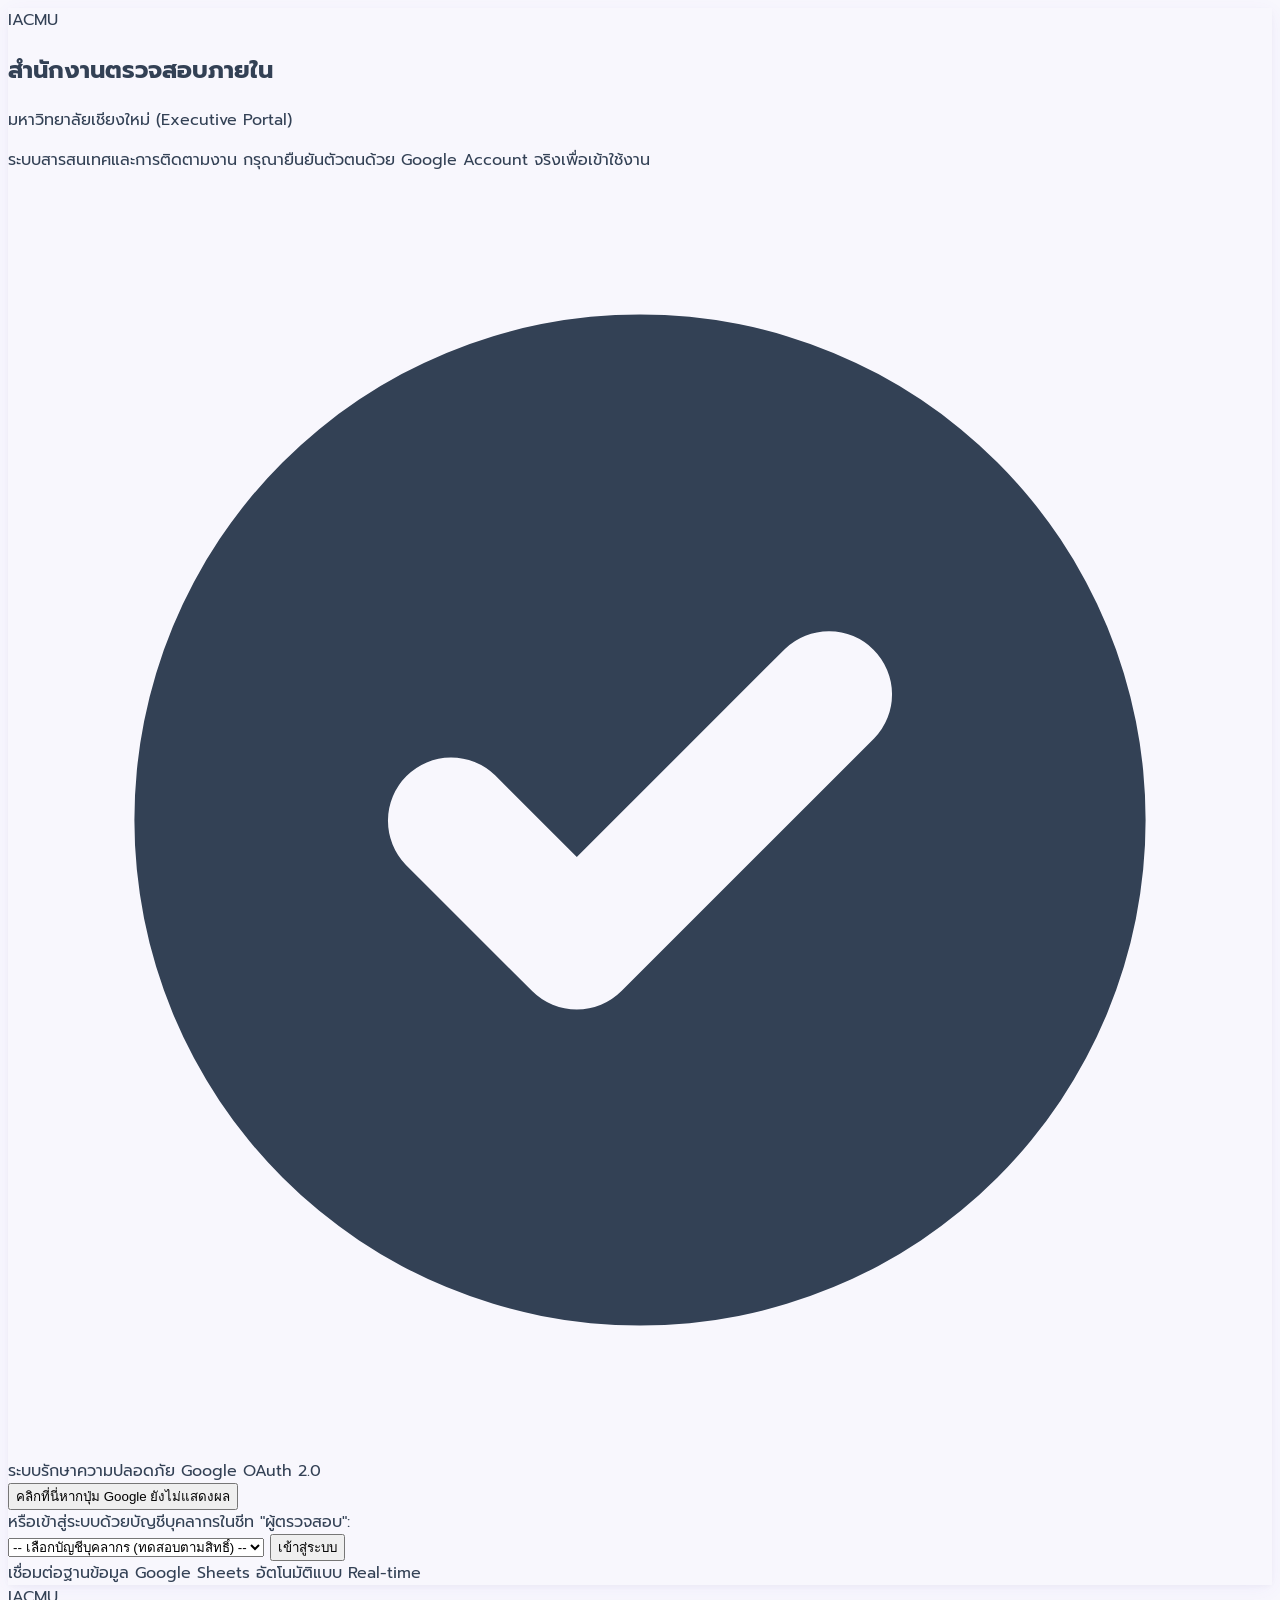
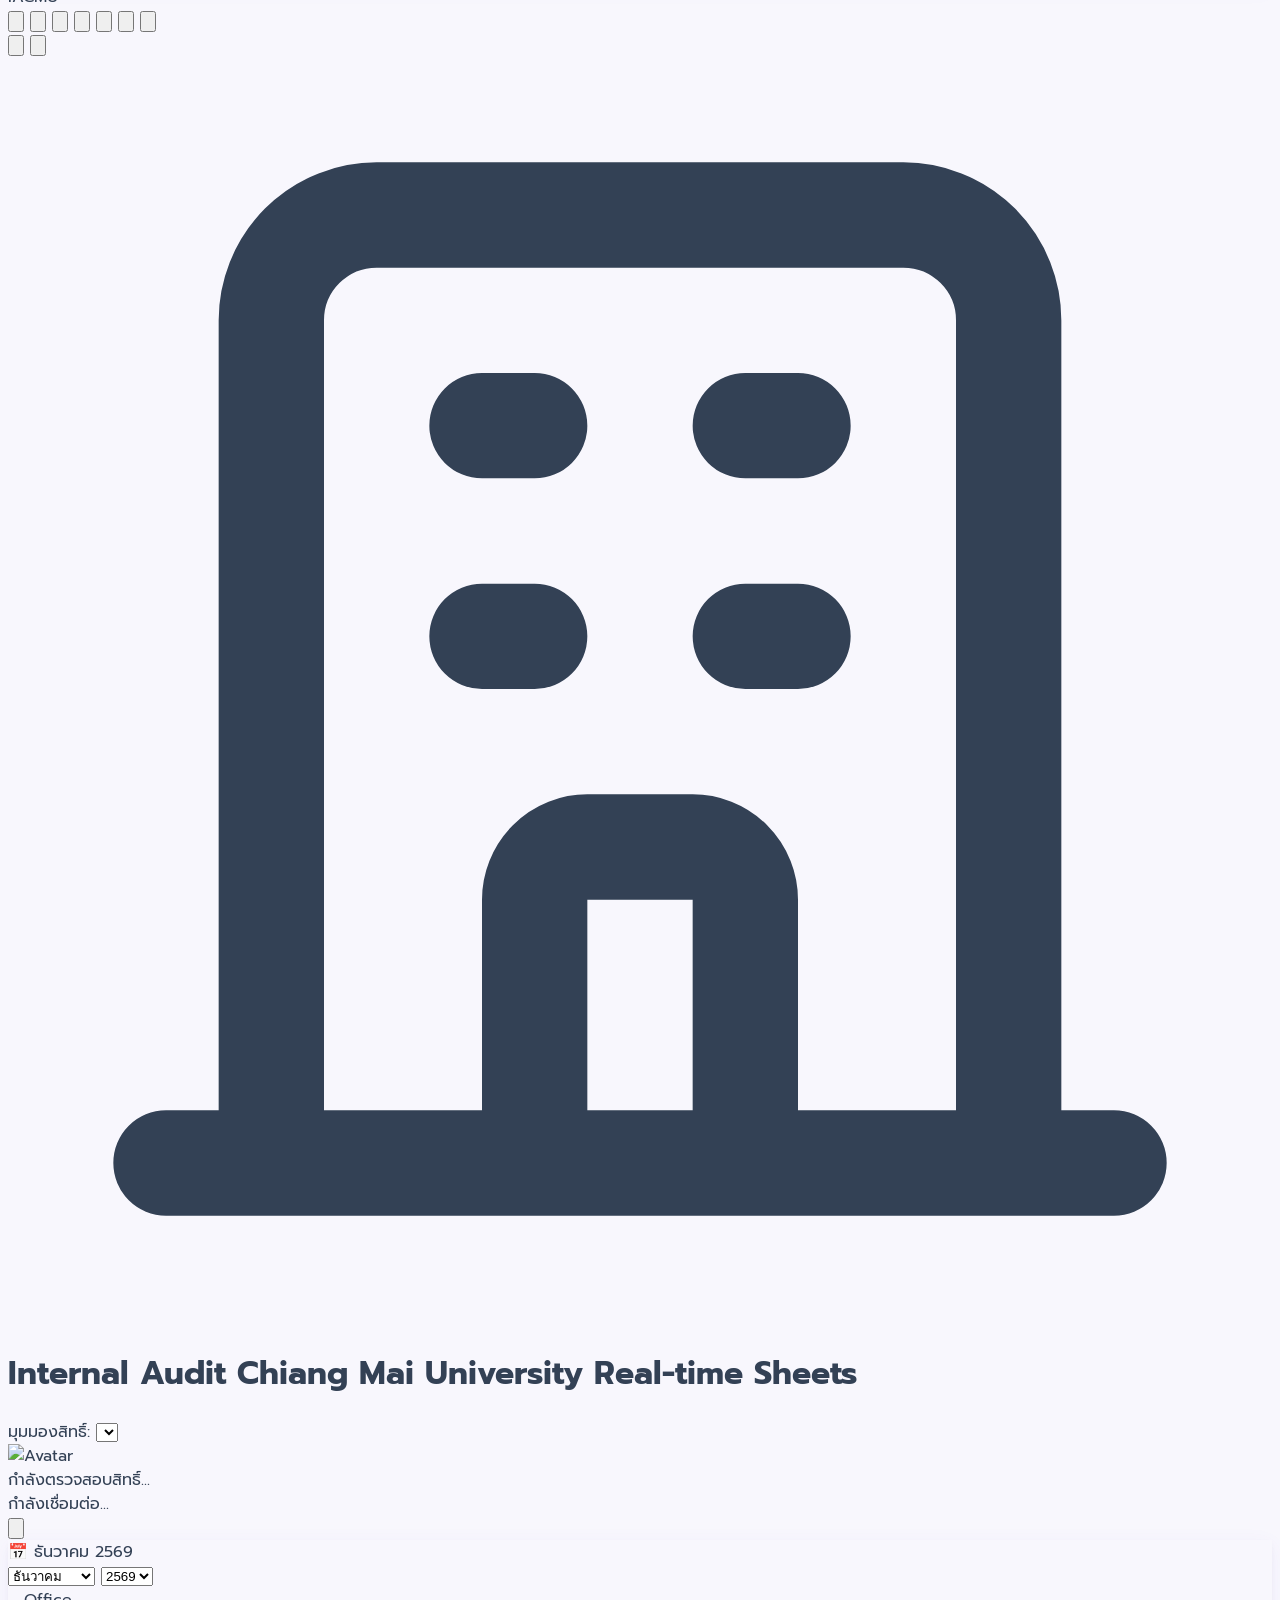
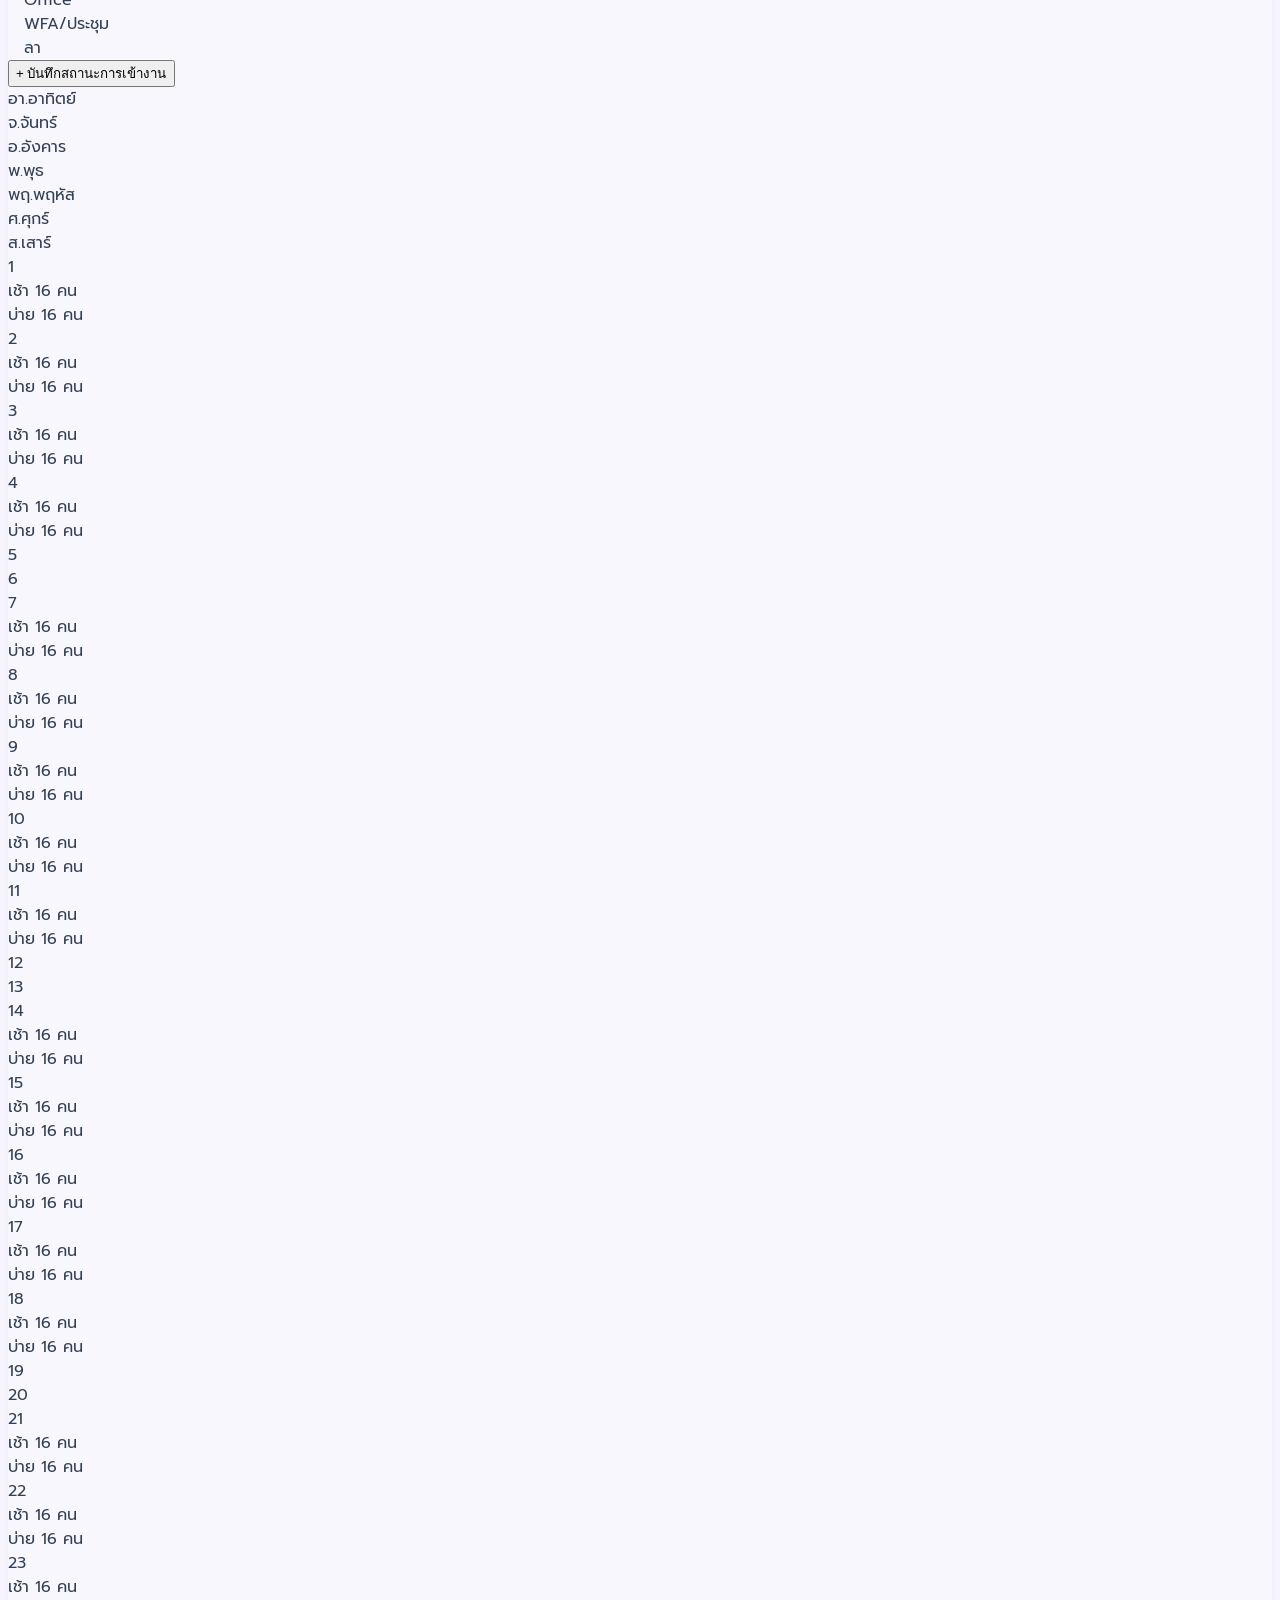
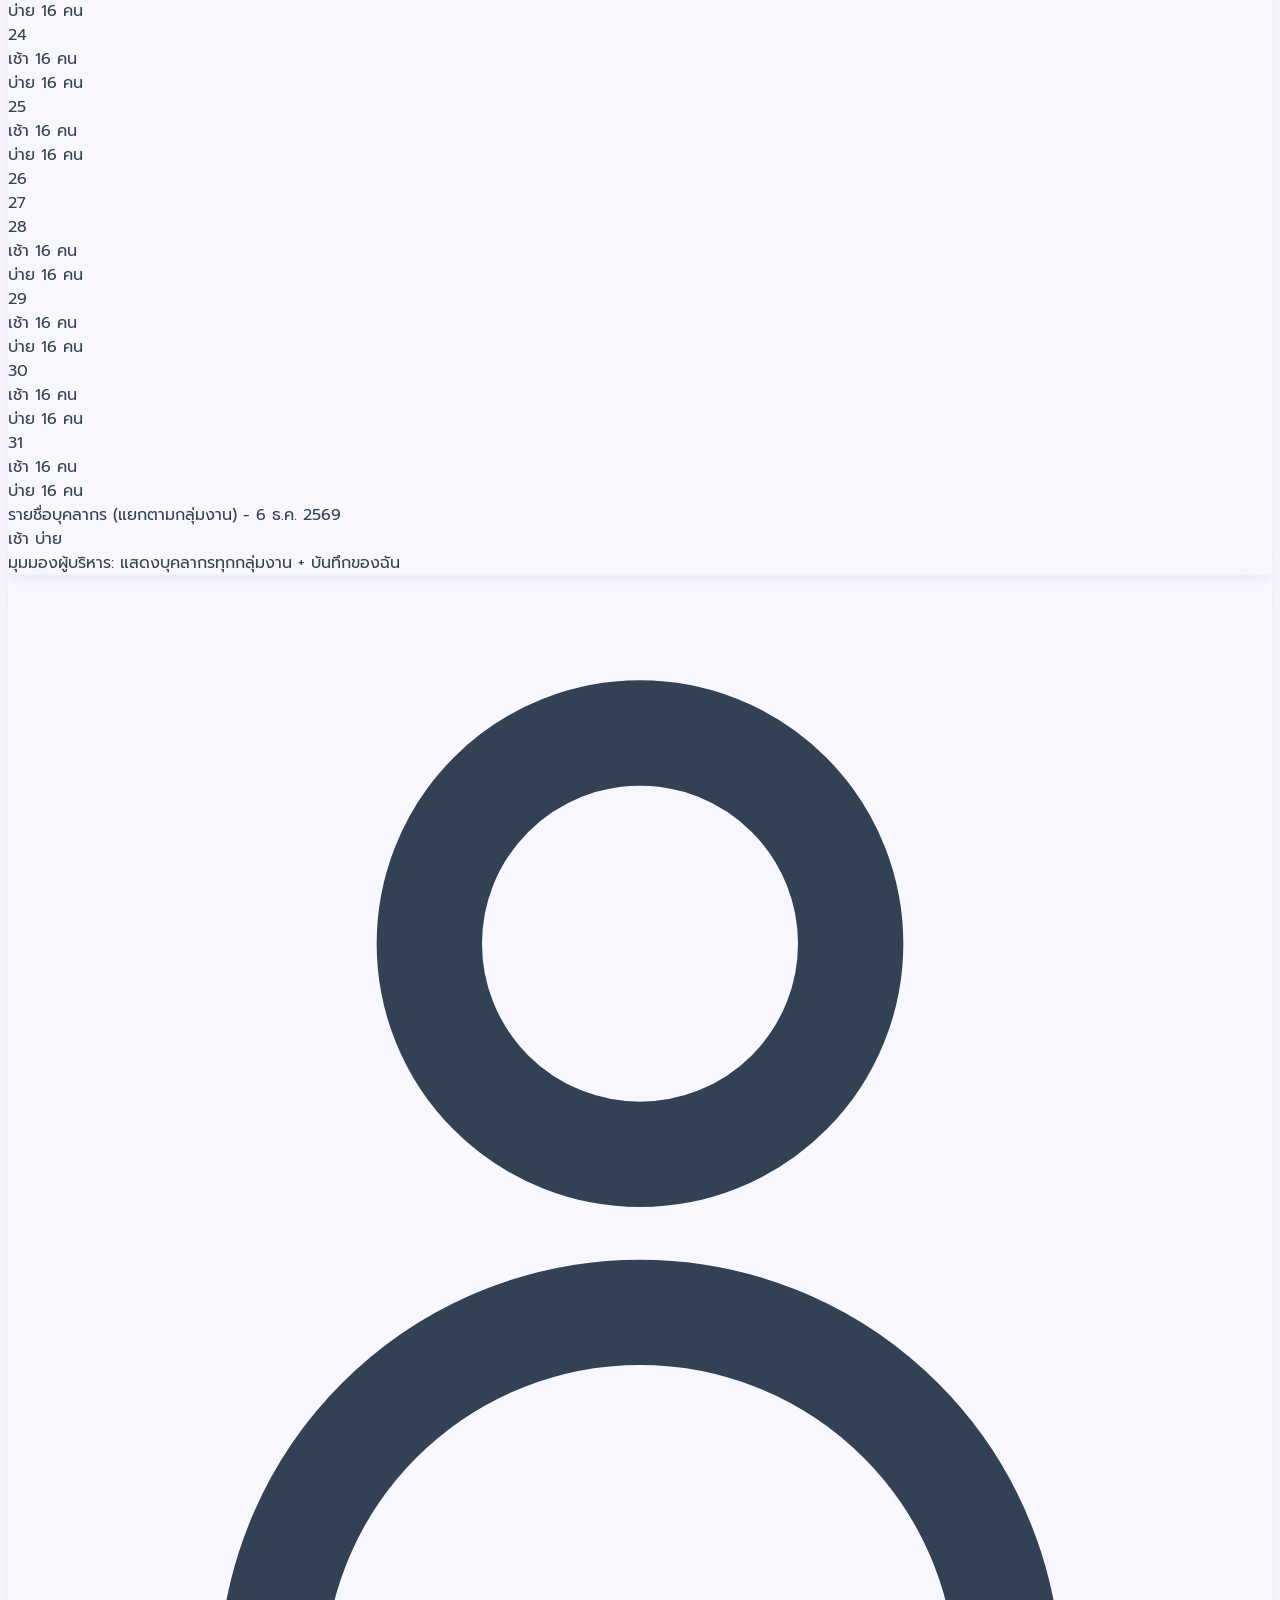
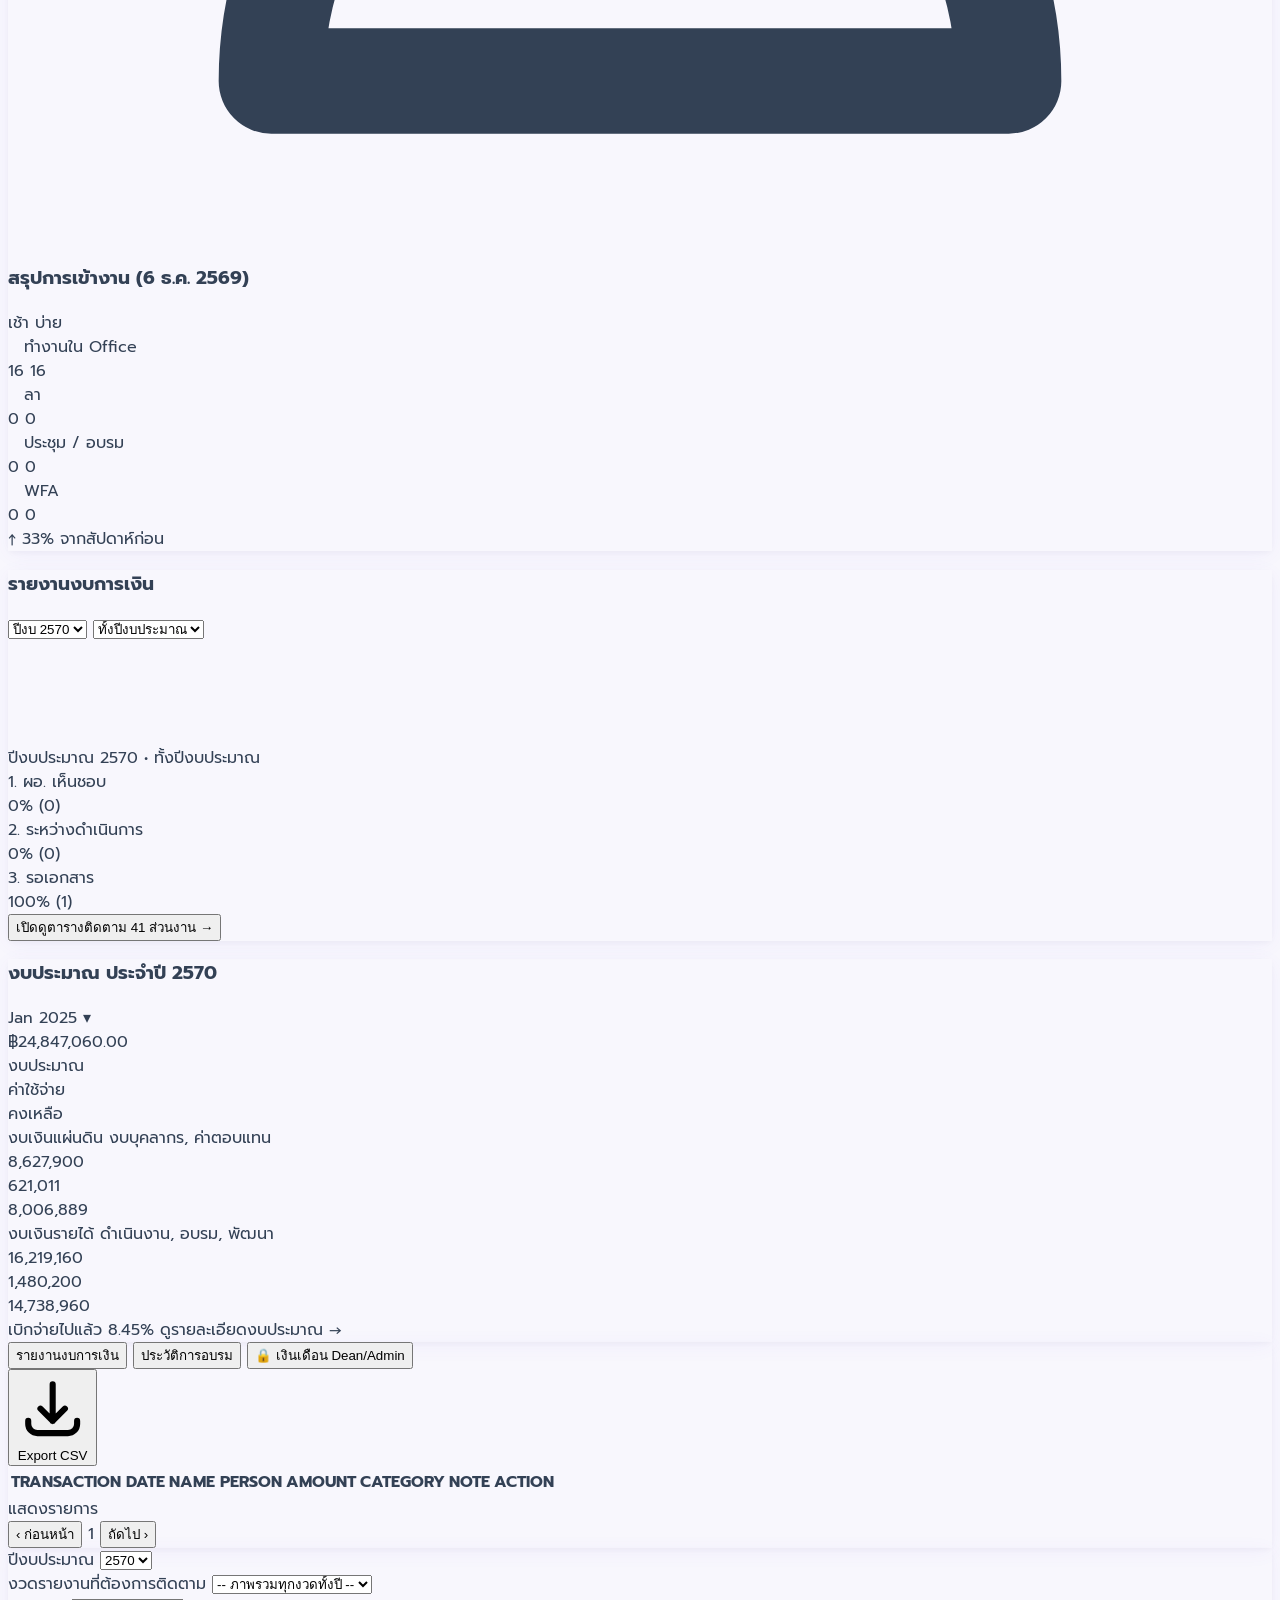
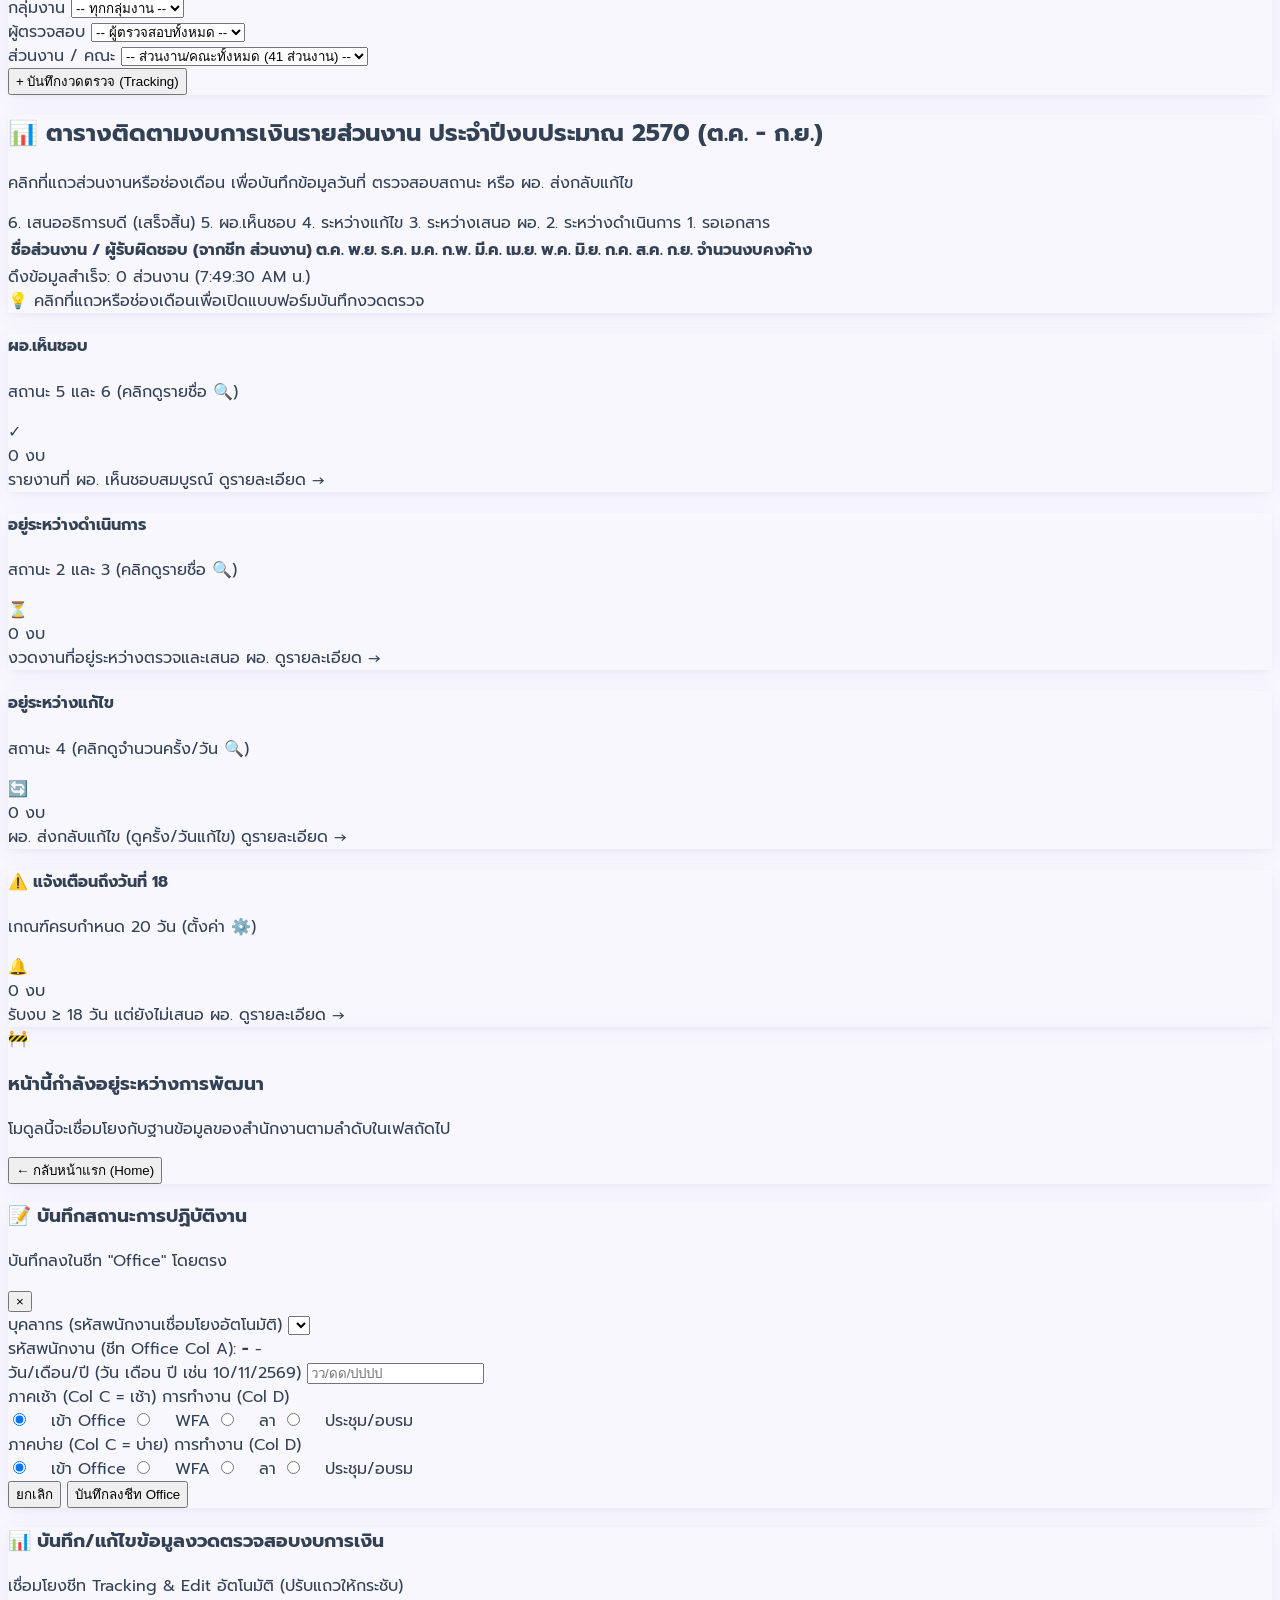
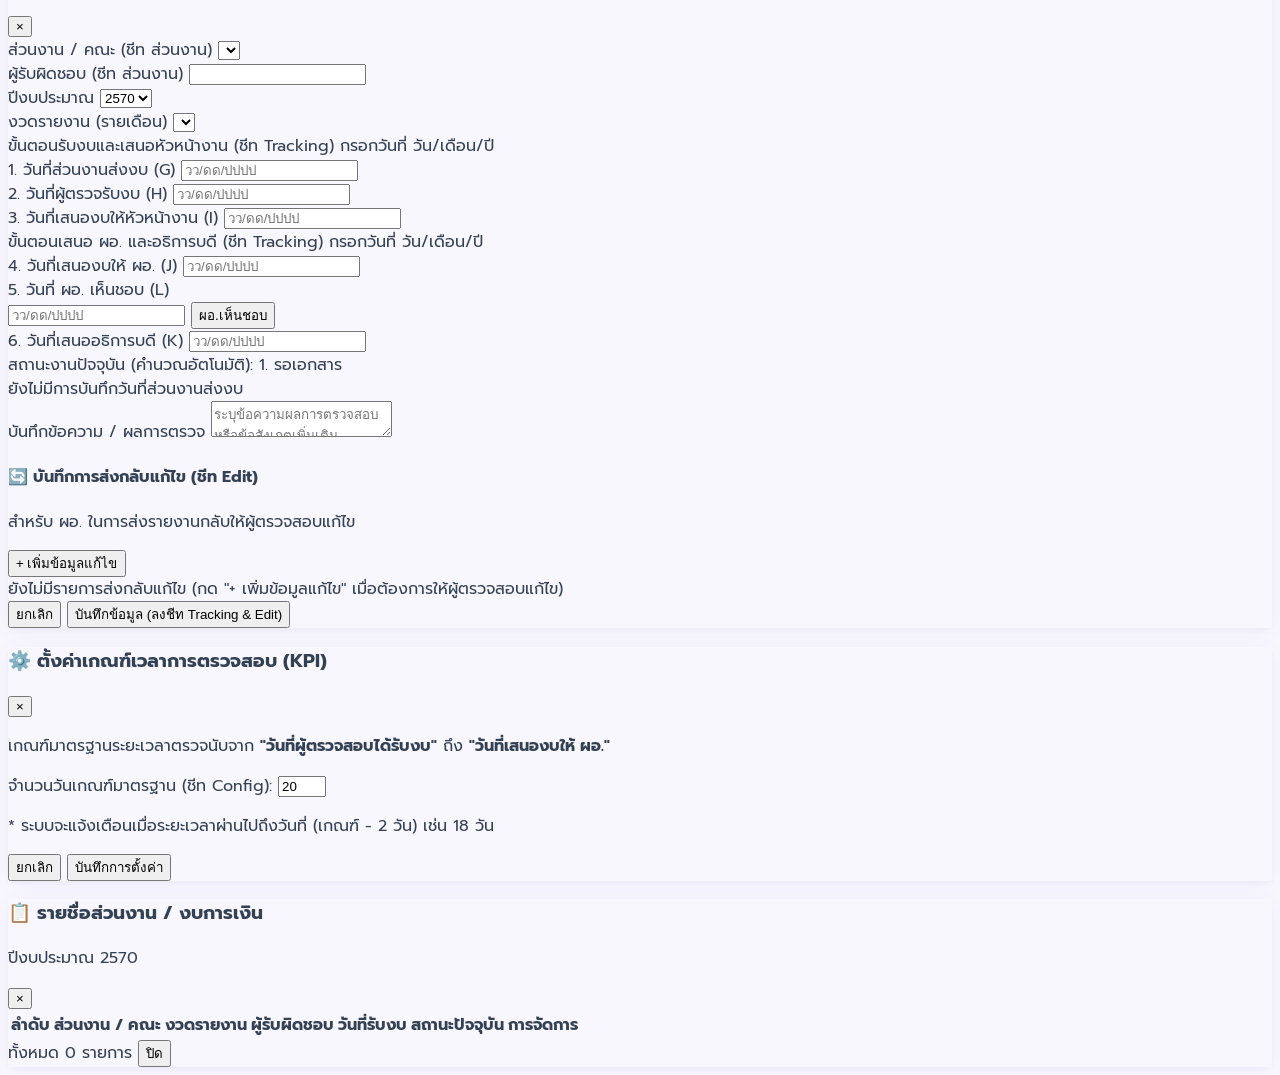
==== index.html @ 6cf47fba "Update Sunday-first calendar with amber-orange incomplete badges, fix Home finance card filters and " ====
<!DOCTYPE html>
<html lang="th">
<head>
  <meta charset="UTF-8">
  <meta name="viewport" content="width=device-width, initial-scale=1.0">
  <title>Internal Audit Chiang Mai University - Executive Portal</title>
  
  <!-- Fonts: Prompt & Sarabun -->
  <link rel="preconnect" href="https://fonts.googleapis.com">
  <link rel="preconnect" href="https://fonts.gstatic.com" crossorigin>
  <link href="https://fonts.googleapis.com/css2?family=Prompt:wght@300;400;500;600;700&family=Sarabun:wght@300;400;500;600&display=swap" rel="stylesheet">
  
  <!-- Tailwind CSS CDN -->
  <script src="https://cdn.tailwindcss.com"></script>
  
  <!-- Chart.js CDN -->
  <script src="https://cdn.jsdelivr.net/npm/chart.js"></script>

  <!-- Flatpickr (Thai Datepicker: วัน/เดือน/ปี) -->
  <link rel="stylesheet" href="https://cdn.jsdelivr.net/npm/flatpickr/dist/flatpickr.min.css">
  <link rel="stylesheet" href="https://npmcdn.com/flatpickr/dist/themes/airbnb.css">
  <script src="https://cdn.jsdelivr.net/npm/flatpickr"></script>
  <script src="https://npmcdn.com/flatpickr/dist/l10n/th.js"></script>

  <script>
    tailwind.config = {
      theme: {
        extend: {
          colors: {
            brand: {
              50: '#F4F2FF',
              100: '#EAE6FE',
              200: '#D5CCFD',
              300: '#B5A3FB',
              400: '#9475F7',
              500: '#7952E0',
              600: '#6836DC',
              700: '#5825C5',
              800: '#481FA3',
              900: '#3C1B83',
            },
            status: {
              office: '#10B981', // เขียว
              leave: '#EF4444',  // แดง
              wfa: '#F59E0B',    // เหลือง
              training: '#8B5CF6',// ม่วง
            }
          },
          fontFamily: {
            sans: ['Prompt', 'Sarabun', 'sans-serif'],
          }
        }
      }
    }
  </script>

  <style>
    body {
      font-family: 'Prompt', 'Sarabun', sans-serif;
      background-color: #F8F7FD;
      color: #334155;
    }
    ::-webkit-scrollbar { width: 6px; height: 6px; }
    ::-webkit-scrollbar-track { background: #F1F0F9; }
    ::-webkit-scrollbar-thumb { background: #CBD5E1; border-radius: 4px; }
    ::-webkit-scrollbar-thumb:hover { background: #94A3B8; }
    .card-shadow {
      box-shadow: 0 4px 20px -2px rgba(111, 82, 237, 0.07), 0 2px 6px -1px rgba(0, 0, 0, 0.04);
    }
    .status-dot {
      width: 10px; height: 10px; border-radius: 50%; display: inline-block;
    }
    .sync-active {
      animation: spin 1s linear infinite;
    }
    @keyframes spin { from { transform: rotate(0deg); } to { transform: rotate(360deg); } }
    .flatpickr-calendar {
      font-family: 'Prompt', 'Sarabun', sans-serif !important;
      border-radius: 1rem !important;
      box-shadow: 0 10px 25px -5px rgba(111, 82, 237, 0.15), 0 8px 10px -6px rgba(0, 0, 0, 0.1) !important;
      border: 1px solid #EAE6FE !important;
    }
    .flatpickr-day.selected, .flatpickr-day.startRange, .flatpickr-day.endRange {
      background: #7952E0 !important;
      border-color: #7952E0 !important;
    }
    .flatpickr-day:hover {
      background: #EAE6FE !important;
    }
  </style>

  <!-- Google Identity Services (GSI) Client Library -->
  <script src="https://accounts.google.com/gsi/client" async defer></script>
</head>
<body class="min-h-screen flex text-slate-700 antialiased selection:bg-brand-100 selection:text-brand-900 relative">

  <!-- ============================================================== -->
  <!-- 0. SECURE LOGIN GATE (AUTH GUARD)                              -->
  <!-- ============================================================== -->
  <div id="auth-gate" class="fixed inset-0 z-50 bg-slate-900/65 backdrop-blur-md flex items-center justify-center p-4 transition-all duration-300">
    <div class="bg-white rounded-3xl max-w-lg w-full p-8 card-shadow border border-slate-100 text-center relative overflow-hidden">
      <!-- Decorative Backdrop -->
      <div class="absolute -top-16 -right-16 w-36 h-36 bg-purple-100 rounded-full blur-2xl pointer-events-none"></div>
      <div class="absolute -bottom-16 -left-16 w-36 h-36 bg-brand-100 rounded-full blur-2xl pointer-events-none"></div>

      <!-- IACMU Logo Badge -->
      <div class="w-16 h-16 rounded-2xl bg-gradient-to-tr from-brand-600 to-purple-500 p-0.5 shadow-lg shadow-brand-500/30 mx-auto mb-4">
        <div class="w-full h-full bg-white rounded-[14px] flex items-center justify-center font-extrabold text-brand-600 text-xl tracking-tight">
          IACMU
        </div>
      </div>

      <h2 class="text-xl font-bold text-slate-800 tracking-tight">
        สำนักงานตรวจสอบภายใน
      </h2>
      <p class="text-xs text-brand-600 font-semibold mb-1">
        มหาวิทยาลัยเชียงใหม่ (Executive Portal)
      </p>
      <p class="text-[12px] text-slate-500 mb-6 leading-relaxed">
        ระบบสารสนเทศและการติดตามงาน กรุณายืนยันตัวตนด้วย Google Account จริงเพื่อเข้าใช้งาน
      </p>

      <!-- Google Official Login Container -->
      <div class="bg-slate-50 border border-slate-200/90 rounded-2xl p-5 mb-5 flex flex-col items-center justify-center">
        <div class="text-[11px] font-medium text-slate-500 mb-3 flex items-center gap-1.5">
          <svg class="w-4 h-4 text-emerald-500" fill="currentColor" viewBox="0 0 20 20"><path fill-rule="evenodd" d="M10 18a8 8 0 100-16 8 8 0 000 16zm3.707-9.293a1 1 0 00-1.414-1.414L9 10.586 7.707 9.293a1 1 0 00-1.414 1.414l2 2a1 1 0 001.414 0l4-4z" clip-rule="evenodd"/></svg>
          <span>ระบบรักษาความปลอดภัย Google OAuth 2.0</span>
        </div>
        
        <!-- Google HTML Tag Initializer -->
        <div id="g_id_onload"
             data-client_id="1032937309757-qdbtdlmrin42ah85cedoadj1l0td73ls.apps.googleusercontent.com"
             data-context="signin"
             data-ux_mode="popup"
             data-callback="handleGoogleSignInCallback"
             data-auto_prompt="false">
        </div>

        <!-- Google HTML Tag Sign-In Button -->
        <div class="g_id_signin flex justify-center w-full"
             data-type="standard"
             data-shape="pill"
             data-theme="filled_blue"
             data-text="signin_with"
             data-size="large"
             data-locale="th"
             data-logo_alignment="left"
             data-width="280">
        </div>

        <!-- Programmatic Button Fallback Container -->
        <div id="google-login-gate-btn" class="mt-2 min-h-[30px] flex items-center justify-center"></div>

        <!-- Manual Google Sign-In Trigger Button -->
        <button id="btn-manual-gsi" onclick="triggerGooglePrompt()" class="mt-2 text-[11px] text-brand-600 hover:text-brand-800 underline font-medium">
          คลิกที่นี่หากปุ่ม Google ยังไม่แสดงผล
        </button>

        <div id="login-error-alert" class="hidden mt-3 text-[11px] text-red-600 bg-red-50 p-2.5 rounded-xl border border-red-200 text-left w-full">
          <!-- Error details -->
        </div>
      </div>

      <!-- Quick Role Selector / Registered Personnel Fast-Login -->
      <div class="pt-4 border-t border-slate-100 text-left">
        <div class="text-[11px] text-slate-400 mb-2 font-medium">หรือเข้าสู่ระบบด้วยบัญชีบุคลากรในชีท "ผู้ตรวจสอบ":</div>
        <div class="flex gap-2">
          <select id="login-personnel-select" class="flex-1 bg-slate-50 border border-slate-200 rounded-xl px-3 py-2 text-xs font-medium text-slate-700 focus:ring-2 focus:ring-brand-500 focus:outline-none">
            <option value="">-- เลือกบัญชีบุคลากร (ทดสอบตามสิทธิ์) --</option>
          </select>
          <button onclick="loginWithSelectedPersonnel()" class="px-4 py-2 bg-brand-500 hover:bg-brand-600 text-white rounded-xl text-xs font-semibold shadow-sm transition-all">
            เข้าสู่ระบบ
          </button>
        </div>
      </div>

      <div class="text-[10px] text-slate-400 mt-4 text-center">
        เชื่อมต่อฐานข้อมูล Google Sheets อัตโนมัติแบบ Real-time
      </div>
    </div>
  </div>

  <!-- ============================================================== -->
  <!-- 1. LEFT SIDEBAR                                                -->
  <!-- ============================================================== -->
  <aside class="w-20 bg-white border-r border-slate-100 flex flex-col items-center py-6 justify-between shrink-0 shadow-sm z-30">
    <div class="flex flex-col items-center gap-7 w-full">
      <div class="w-12 h-12 rounded-2xl bg-gradient-to-tr from-brand-600 to-purple-400 p-0.5 shadow-md shadow-brand-500/20 cursor-pointer" onclick="navigate('home')">
        <div class="w-full h-full bg-white rounded-[14px] flex items-center justify-center font-bold text-brand-600 text-sm tracking-tighter">
          IACMU
        </div>
      </div>

      <nav class="flex flex-col items-center gap-3 w-full px-3">
        <!-- 1. Home -->
        <button id="nav-btn-home" onclick="navigate('home')" title="หน้าแรก (Home Dashboard)" 
          class="nav-item w-12 h-12 rounded-xl flex items-center justify-center transition-all bg-brand-500 text-white shadow-md shadow-brand-500/25">
          <svg class="w-5 h-5" fill="none" stroke="currentColor" viewBox="0 0 24 24">
            <path stroke-linecap="round" stroke-linejoin="round" stroke-width="2" d="M4 6a2 2 0 012-2h2a2 2 0 012 2v2a2 2 0 01-2 2H6a2 2 0 01-2-2V6zM14 6a2 2 0 012-2h2a2 2 0 012 2v2a2 2 0 01-2 2h-2a2 2 0 01-2-2V6zM4 16a2 2 0 012-2h2a2 2 0 012 2v2a2 2 0 01-2 2H6a2 2 0 01-2-2v-2zM14 16a2 2 0 012-2h2a2 2 0 012 2v2a2 2 0 01-2 2h-2a2 2 0 01-2-2v-2z"/>
          </svg>
        </button>

        <!-- 2. Finance Report -->
        <button id="nav-btn-finance" onclick="navigate('finance')" title="รายงานงบการเงิน (Finance Report)" 
          class="nav-item w-12 h-12 rounded-xl flex items-center justify-center text-slate-400 hover:text-brand-600 hover:bg-brand-50 transition-all">
          <svg class="w-5 h-5" fill="none" stroke="currentColor" viewBox="0 0 24 24">
            <path stroke-linecap="round" stroke-linejoin="round" stroke-width="2" d="M9 12h6m-6 4h6m2 5H7a2 2 0 01-2-2V5a2 2 0 012-2h5.586a1 1 0 01.707.293l5.414 5.414a1 1 0 01.293.707V19a2 2 0 01-2 2z"/>
          </svg>
        </button>

        <!-- 3. Training & Development -->
        <button id="nav-btn-training" onclick="navigate('training')" title="ประวัติการอบรม (Training & Development)" 
          class="nav-item w-12 h-12 rounded-xl flex items-center justify-center text-slate-400 hover:text-brand-600 hover:bg-brand-50 transition-all">
          <svg class="w-5 h-5" fill="none" stroke="currentColor" viewBox="0 0 24 24">
            <path stroke-linecap="round" stroke-linejoin="round" stroke-width="2" d="M9 19v-6a2 2 0 00-2-2H5a2 2 0 00-2 2v6a2 2 0 002 2h2a2 2 0 002-2zm0 0V9a2 2 0 012-2h2a2 2 0 012 2v10m-6 0a2 2 0 002 2h2a2 2 0 002-2m0 0V5a2 2 0 012-2h2a2 2 0 012 2v14a2 2 0 01-2 2h-2a2 2 0 01-2-2z"/>
          </svg>
        </button>

        <!-- 4. Payroll (Dean/Admin only) -->
        <button id="nav-btn-payroll" onclick="navigate('payroll')" title="งานเงินเดือน (Payroll - เฉพาะผู้บริหาร/Admin)" 
          class="nav-item w-12 h-12 rounded-xl flex items-center justify-center text-slate-400 hover:text-brand-600 hover:bg-brand-50 transition-all">
          <svg class="w-5 h-5" fill="none" stroke="currentColor" viewBox="0 0 24 24">
            <path stroke-linecap="round" stroke-linejoin="round" stroke-width="2" d="M17 9V7a2 2 0 00-2-2H5a2 2 0 00-2 2v6a2 2 0 002 2h2m2 4h10a2 2 0 002-2v-6a2 2 0 00-2-2H9a2 2 0 00-2 2v6a2 2 0 002 2zm7-5a2 2 0 11-4 0 2 2 0 014 0z"/>
          </svg>
        </button>

        <!-- 5. Budget -->
        <button id="nav-btn-budget" onclick="navigate('budget')" title="งานงบประมาณ (Budget)" 
          class="nav-item w-12 h-12 rounded-xl flex items-center justify-center text-slate-400 hover:text-brand-600 hover:bg-brand-50 transition-all">
          <svg class="w-5 h-5" fill="none" stroke="currentColor" viewBox="0 0 24 24">
            <path stroke-linecap="round" stroke-linejoin="round" stroke-width="2" d="M12 8c-1.657 0-3 .895-3 2s1.343 2 3 2 3 .895 3 2-1.343 2-3 2m0-8c1.11 0 2.08.402 2.599 1M12 8V7m0 1v8m0 0v1m0-1c-1.11 0-2.08-.402-2.599-1M21 12a9 9 0 11-18 0 9 9 0 0118 0z"/>
          </svg>
        </button>

        <!-- 6. HR -->
        <button id="nav-btn-hr" onclick="navigate('hr')" title="งานบุคคล (HR)" 
          class="nav-item w-12 h-12 rounded-xl flex items-center justify-center text-slate-400 hover:text-brand-600 hover:bg-brand-50 transition-all">
          <svg class="w-5 h-5" fill="none" stroke="currentColor" viewBox="0 0 24 24">
            <path stroke-linecap="round" stroke-linejoin="round" stroke-width="2" d="M12 4.354a4 4 0 110 5.292M15 21H3v-1a6 6 0 0112 0v1zm0 0h6v-1a6 6 0 00-9-5.197M13 7a4 4 0 11-8 0 4 4 0 018 0z"/>
          </svg>
        </button>

        <!-- 7. Administration (Admin only) -->
        <button id="nav-btn-admin" onclick="navigate('admin')" title="Administration (เฉพาะ Admin)" 
          class="nav-item w-12 h-12 rounded-xl flex items-center justify-center text-slate-400 hover:text-brand-600 hover:bg-brand-50 transition-all">
          <svg class="w-5 h-5" fill="none" stroke="currentColor" viewBox="0 0 24 24">
            <path stroke-linecap="round" stroke-linejoin="round" stroke-width="2" d="M12 15v2m-6 4h12a2 2 0 002-2v-6a2 2 0 00-2-2H6a2 2 0 00-2 2v6a2 2 0 002 2zm10-10V7a4 4 0 00-8 0v4h8z"/>
          </svg>
        </button>
      </nav>
    </div>

    <!-- Bottom Actions -->
    <div class="flex flex-col items-center gap-3 w-full px-3">
      <!-- Sync Button -->
      <button onclick="syncAllSheetData(true)" title="ซิงค์ข้อมูลล่าสุดจาก Google Sheets" 
        class="w-11 h-11 rounded-xl bg-purple-50 text-brand-600 hover:bg-brand-500 hover:text-white transition-all flex items-center justify-center shadow-sm">
        <svg id="sync-icon-svg" class="w-5 h-5" fill="none" stroke="currentColor" viewBox="0 0 24 24">
          <path stroke-linecap="round" stroke-linejoin="round" stroke-width="2" d="M4 4v5h.582m15.356 2A8.001 8.001 0 004.582 9m0 0H9m11 11v-5h-.581m0 0a8.003 8.003 0 01-15.357-2m15.357 2H15"/>
        </svg>
      </button>

      <!-- Logout -->
      <button onclick="handleLogout()" title="ออกจากระบบ" 
        class="w-11 h-11 rounded-xl text-slate-400 hover:text-red-500 hover:bg-red-50 transition-all flex items-center justify-center">
        <svg class="w-5 h-5" fill="none" stroke="currentColor" viewBox="0 0 24 24">
          <path stroke-linecap="round" stroke-linejoin="round" stroke-width="2" d="M17 16l4-4m0 0l-4-4m4 4H7m6 4v1a3 3 0 01-3 3H6a3 3 0 01-3-3V7a3 3 0 013-3h4a3 3 0 013 3v1"/>
        </svg>
      </button>
    </div>
  </aside>

  <!-- ============================================================== -->
  <!-- 2. MAIN APPLICATION CONTENT                                    -->
  <!-- ============================================================== -->
  <div class="flex-1 flex flex-col min-h-screen overflow-x-hidden">

    <!-- TOP HEADER BAR -->
    <header class="p-2 sm:p-4 pb-2">
      <div class="bg-gradient-to-r from-brand-600 via-brand-500 to-purple-500 text-white rounded-2xl px-3 sm:px-6 py-2.5 sm:py-3.5 flex items-center justify-between shadow-lg shadow-brand-500/20">
        <!-- Title & Unit Name -->
        <div class="flex items-center gap-2 sm:gap-3 min-w-0">
          <div class="w-8 h-8 rounded-lg bg-white/15 backdrop-blur-sm flex items-center justify-center shrink-0">
            <svg class="w-5 h-5 text-white" fill="none" stroke="currentColor" viewBox="0 0 24 24">
              <path stroke-linecap="round" stroke-linejoin="round" stroke-width="2" d="M19 21V5a2 2 0 00-2-2H7a2 2 0 00-2 2v16m14 0h2m-2 0h-5m-9 0H3m2 0h5M9 7h1m-1 4h1m4-4h1m-1 4h1m-5 10v-5a1 1 0 011-1h2a1 1 0 011 1v5m-4 0h4"/>
            </svg>
          </div>
          <div class="min-w-0">
            <h1 class="text-sm sm:text-base md:text-lg font-semibold tracking-wide flex items-center gap-1.5 sm:gap-2">
              <span class="truncate">Internal Audit Chiang Mai University</span>
              <span id="sheet-sync-pill" class="text-[11px] font-normal bg-white/20 px-2 py-0.5 sm:px-2.5 rounded-full border border-white/20 flex items-center gap-1.5 cursor-pointer shrink-0" onclick="syncAllSheetData(true)" title="คลิกเพื่อซิงค์ข้อมูล Google Sheets">
                <span class="w-2 h-2 rounded-full bg-emerald-400 animate-pulse shrink-0"></span>
                <span class="hidden sm:inline">Real-time Sheets</span>
              </span>
            </h1>
          </div>
        </div>

        <!-- Right Side: User Profile & Role Switcher -->
        <div class="flex items-center gap-2 sm:gap-3 shrink-0">
          <!-- Role Simulator -->
          <div class="hidden lg:flex items-center gap-2 bg-white/10 px-3 py-1.5 rounded-xl border border-white/20 text-xs">
            <span class="text-white/80">มุมมองสิทธิ์:</span>
            <select id="role-selector" onchange="switchRole(this.value)" class="bg-transparent text-white font-medium focus:outline-none cursor-pointer">
              <!-- Populated dynamically -->
            </select>
          </div>

          <!-- User Profile Display (บนมือถือแสดงแค่รูปตามที่ผู้ใช้ร้องขอ) -->
          <div class="flex items-center gap-2 sm:gap-3 bg-white/10 p-1 sm:pl-2 sm:pr-3 sm:py-1 rounded-xl border border-white/20">
            <img id="user-avatar-img" src="https://ui-avatars.com/api/?name=User&background=7952E0&color=fff&rounded=true" 
              alt="Avatar" class="w-8 h-8 sm:w-9 sm:h-9 rounded-full object-cover ring-2 ring-white/50 shrink-0">
            <div class="hidden md:block text-left text-xs max-w-[160px]">
              <div id="user-display-name" class="font-medium text-white leading-tight truncate">กำลังตรวจสอบสิทธิ์...</div>
              <div id="user-display-email" class="text-[11px] text-white/70 truncate">กำลังเชื่อมต่อ...</div>
            </div>
            <button onclick="handleLogout()" title="ออกจากระบบ" class="text-white/70 hover:text-white p-1 ml-0.5">
              <svg class="w-4 h-4" fill="none" stroke="currentColor" viewBox="0 0 24 24"><path stroke-linecap="round" stroke-linejoin="round" stroke-width="2" d="M17 16l4-4m0 0l-4-4m4 4H7m6 4v1a3 3 0 01-3 3H6a3 3 0 01-3-3V7a3 3 0 013-3h4a3 3 0 013 3v1"/></svg>
            </button>
          </div>
        </div>
      </div>
    </header>

    <!-- VIEW 1: HOME DASHBOARD (ตามภาพแรก) -->
    <main id="view-home" class="p-2 sm:p-4 pt-2 flex flex-col gap-4">
      
      <!-- SECTION 1: Full-width Calendar & Attendance Roster -->
      <div class="w-full bg-white rounded-2xl p-4 sm:p-5 card-shadow border border-slate-100 flex flex-col justify-between">
        
        <div class="flex flex-wrap items-center justify-between gap-3 mb-4 border-b border-slate-100 pb-3">
          <!-- ปฏิทิน: เดือน/ปี พร้อมตัวเลือกเดือน/ปี -->
          <div class="flex items-center gap-2 flex-wrap">
            <div class="flex items-center gap-1.5 bg-brand-50 text-brand-700 px-3 py-1.5 rounded-xl border border-brand-100">
              <span class="text-base">📅</span>
              <span id="current-month-year-title" class="text-xs sm:text-sm font-bold">พฤศจิกายน 2569</span>
            </div>

            <!-- Month and Year Dropdowns -->
            <div class="flex items-center gap-1 bg-slate-50 border border-slate-200 rounded-xl px-2 py-1 text-xs">
              <select id="calendar-select-month" onchange="onCalendarMonthYearChange()" class="bg-transparent text-slate-700 font-semibold focus:outline-none cursor-pointer">
                <option value="0">มกราคม</option>
                <option value="1">กุมภาพันธ์</option>
                <option value="2">มีนาคม</option>
                <option value="3">เมษายน</option>
                <option value="4">พฤษภาคม</option>
                <option value="5">มิถุนายน</option>
                <option value="6">กรกฎาคม</option>
                <option value="7">สิงหาคม</option>
                <option value="8">กันยายน</option>
                <option value="9">ตุลาคม</option>
                <option value="10">พฤศจิกายน</option>
                <option value="11">ธันวาคม</option>
              </select>
              <select id="calendar-select-year" onchange="onCalendarMonthYearChange()" class="bg-transparent text-slate-700 font-semibold focus:outline-none cursor-pointer">
                <option value="2568">2568</option>
                <option value="2569">2569</option>
                <option value="2570">2570</option>
                <option value="2571">2571</option>
                <option value="2572">2572</option>
              </select>
            </div>
          </div>

          <!-- Legend & Compact Action Button -->
          <div class="flex flex-wrap items-center gap-3 text-xs">
            <div class="flex items-center gap-1">
              <span class="status-dot bg-status-office"></span>
              <span class="text-slate-600">Office</span>
            </div>
            <div class="flex items-center gap-1">
              <span class="status-dot bg-status-wfa"></span>
              <span class="text-slate-600">WFA/ประชุม</span>
            </div>
            <div class="flex items-center gap-1">
              <span class="status-dot bg-status-leave"></span>
              <span class="text-slate-600">ลา</span>
            </div>
            <button onclick="openAttendanceModal()" class="px-3 py-1.5 bg-brand-500 hover:bg-brand-600 text-white rounded-xl text-xs font-medium transition-all shadow-sm flex items-center gap-1.5 whitespace-nowrap">
              <span>+</span> บันทึกสถานะการเข้างาน
            </button>
          </div>
        </div>

        <!-- Split: Calendar Left (7 cols on lg) vs Attendance List Right (5 cols on lg) -->
        <div class="grid grid-cols-12 gap-5">
          
          <!-- Calendar Grid (7 cols) -->
          <div class="col-span-12 lg:col-span-7">
            <div class="grid grid-cols-7 text-center text-xs font-semibold text-slate-500 mb-2">
              <div class="py-1 text-slate-400"><span class="sm:hidden">อา.</span><span class="hidden sm:inline">อาทิตย์</span></div>
              <div class="py-1"><span class="sm:hidden">จ.</span><span class="hidden sm:inline">จันทร์</span></div>
              <div class="py-1"><span class="sm:hidden">อ.</span><span class="hidden sm:inline">อังคาร</span></div>
              <div class="py-1"><span class="sm:hidden">พ.</span><span class="hidden sm:inline">พุธ</span></div>
              <div class="py-1"><span class="sm:hidden">พฤ.</span><span class="hidden sm:inline">พฤหัส</span></div>
              <div class="py-1"><span class="sm:hidden">ศ.</span><span class="hidden sm:inline">ศุกร์</span></div>
              <div class="py-1 text-slate-400"><span class="sm:hidden">ส.</span><span class="hidden sm:inline">เสาร์</span></div>
            </div>
            
            <div id="calendar-days-container" class="grid grid-cols-7 gap-1 text-xs">
              <!-- Days generated by JS -->
            </div>
          </div>

          <!-- Attendance By Department / Team (5 cols) -->
          <div class="col-span-12 lg:col-span-5 border-t lg:border-t-0 lg:border-l border-slate-100 pt-3 lg:pt-0 lg:pl-4 flex flex-col justify-between">
            <div>
              <div class="flex items-center justify-between text-xs font-semibold text-slate-500 pb-2 mb-2 border-b border-slate-100">
                <span id="attendance-roster-title" class="truncate pr-2 font-bold text-slate-700">รายชื่อบุคลากร (แยกตามกลุ่มงาน)</span>
                <div class="grid grid-cols-2 gap-2 w-36 sm:w-44 text-center shrink-0">
                  <span class="text-brand-600 font-bold bg-brand-50 py-0.5 rounded text-xs">เช้า</span>
                  <span class="text-brand-600 font-bold bg-brand-50 py-0.5 rounded text-xs">บ่าย</span>
                </div>
              </div>

              <div id="attendance-list-container" class="space-y-2.5 max-h-[380px] overflow-y-auto pr-1">
                <!-- Populated dynamically from Sheet ผู้ตรวจสอบ (Col C, E) + Sheet Office -->
              </div>
            </div>

            <!-- Note on permission -->
            <div class="text-[11px] text-slate-400 bg-slate-50 p-2 rounded-lg mt-3 flex items-center justify-between">
              <span id="role-view-notice">มุมมองผู้บริหาร: แสดงบุคลากรทุกกลุ่มงาน</span>
              <span class="text-brand-600 font-medium cursor-pointer" onclick="openAttendanceModal()">+ บันทึกของฉัน</span>
            </div>
          </div>

        </div>
      </div>

      <!-- SECTION 2: ROW OF 3 CARDS IN ONE ROW (สรุปการเข้างาน, รายงานงบการเงิน, งบประมาณ ประจำปี 2570) -->
      <div class="grid grid-cols-1 md:grid-cols-2 lg:grid-cols-3 gap-4">
        
        <!-- Card 1: สรุปสถานะคนเข้างานวันนี้ -->
        <div class="bg-white rounded-2xl p-5 card-shadow border border-slate-100 flex flex-col justify-between">
          <div>
            <div class="flex items-center justify-between mb-3">
              <div class="flex items-center gap-2">
                <span class="p-1.5 rounded-lg bg-purple-50 text-brand-600">
                  <svg class="w-4 h-4" fill="none" stroke="currentColor" viewBox="0 0 24 24"><path stroke-linecap="round" stroke-linejoin="round" stroke-width="2" d="M16 7a4 4 0 11-8 0 4 4 0 018 0zM12 14a7 7 0 00-7 7h14a7 7 0 00-7-7z"/></svg>
                </span>
                <h3 id="summary-card-title" class="text-sm font-semibold text-slate-800">สรุปการเข้างานวันนี้</h3>
              </div>
              <div class="grid grid-cols-2 gap-3 w-16 text-center text-xs font-semibold text-brand-600">
                <span>เช้า</span>
                <span>บ่าย</span>
              </div>
            </div>

            <div class="space-y-2.5 text-xs">
              <div class="flex items-center justify-between py-1 border-b border-slate-50">
                <div class="flex items-center gap-2">
                  <span class="status-dot bg-status-office"></span>
                  <span class="text-slate-600">ทำงานใน Office</span>
                </div>
                <div class="grid grid-cols-2 gap-3 w-16 text-center font-bold text-slate-700">
                  <span id="stat-office-am">16</span>
                  <span id="stat-office-pm">16</span>
                </div>
              </div>

              <div class="flex items-center justify-between py-1 border-b border-slate-50">
                <div class="flex items-center gap-2">
                  <span class="status-dot bg-status-leave"></span>
                  <span class="text-slate-600">ลา</span>
                </div>
                <div class="grid grid-cols-2 gap-3 w-16 text-center font-bold text-slate-700">
                  <span id="stat-leave-am">0</span>
                  <span id="stat-leave-pm">0</span>
                </div>
              </div>

              <div class="flex items-center justify-between py-1 border-b border-slate-50">
                <div class="flex items-center gap-2">
                  <span class="status-dot bg-brand-400"></span>
                  <span class="text-slate-600">ประชุม / อบรม</span>
                </div>
                <div class="grid grid-cols-2 gap-3 w-16 text-center font-bold text-slate-700">
                  <span id="stat-train-am">0</span>
                  <span id="stat-train-pm">0</span>
                </div>
              </div>

              <div class="flex items-center justify-between py-1">
                <div class="flex items-center gap-2">
                  <span class="status-dot bg-status-wfa"></span>
                  <span class="text-slate-600">WFA</span>
                </div>
                <div class="grid grid-cols-2 gap-3 w-16 text-center font-bold text-slate-700">
                  <span id="stat-wfa-am">0</span>
                  <span id="stat-wfa-pm">0</span>
                </div>
              </div>
            </div>

            <!-- Mini Progress bar -->
            <div class="w-full bg-slate-100 h-1.5 rounded-full overflow-hidden mt-3 flex">
              <div class="bg-status-office h-full" style="width: 70%"></div>
              <div class="bg-status-wfa h-full" style="width: 15%"></div>
              <div class="bg-status-leave h-full" style="width: 15%"></div>
            </div>
          </div>

          <div class="text-[11px] text-emerald-600 font-medium text-right mt-2 flex items-center justify-end gap-1">
            <span>↑ 33% จากสัปดาห์ก่อน</span>
          </div>
        </div>

        <!-- Card 2: สรุปรายงานงบการเงิน (Semi-circle Gauge + ตัวกรองปีงบ/งวด) -->
        <div class="bg-white rounded-2xl p-5 card-shadow border border-slate-100 flex flex-col justify-between">
          <div>
            <div class="flex items-center justify-between gap-2 mb-2 flex-wrap">
              <h3 class="text-sm font-semibold text-slate-800">รายงานงบการเงิน</h3>
              <div class="flex items-center gap-1.5 text-[11px]">
                <select id="home-fin-filter-year" onchange="renderHomeFinanceCard()" class="bg-slate-50 border border-slate-200 rounded-lg px-2 py-1 text-slate-700 font-semibold focus:outline-none focus:ring-1 focus:ring-brand-500 cursor-pointer">
                  <option value="2570">ปีงบ 2570</option>
                  <option value="2569">ปีงบ 2569</option>
                  <option value="2568">ปีงบ 2568</option>
                </select>
                <select id="home-fin-filter-period" onchange="renderHomeFinanceCard()" class="bg-slate-50 border border-slate-200 rounded-lg px-2 py-1 text-slate-700 font-medium focus:outline-none focus:ring-1 focus:ring-brand-500 cursor-pointer max-w-[125px]">
                  <option value="all">ทั้งปีงบประมาณ</option>
                  <option value="ตุลาคม">ตุลาคม</option>
                  <option value="พฤศจิกายน">พฤศจิกายน</option>
                  <option value="ธันวาคม">ธันวาคม</option>
                  <option value="มกราคม">มกราคม</option>
                  <option value="กุมภาพันธ์">กุมภาพันธ์</option>
                  <option value="มีนาคม">มีนาคม</option>
                  <option value="เมษายน">เมษายน</option>
                  <option value="พฤษภาคม">พฤษภาคม</option>
                  <option value="มิถุนายน">มิถุนายน</option>
                  <option value="กรกฎาคม">กรกฎาคม</option>
                  <option value="สิงหาคม">สิงหาคม</option>
                  <option value="กันยายน">กันยายน</option>
                  <option value="ไตรมาส 1">ไตรมาส 1</option>
                  <option value="ไตรมาส 2">ไตรมาส 2</option>
                  <option value="ไตรมาส 3">ไตรมาส 3</option>
                  <option value="ไตรมาส 4">ไตรมาส 4</option>
                </select>
              </div>
            </div>

            <!-- Gauge Chart Container -->
            <div class="py-2 flex flex-col items-center justify-center">
              <div style="width: 190px; height: 105px; position: relative;">
                <canvas id="financeGaugeChart"></canvas>
              </div>
              <div id="home-fin-scope-caption" class="text-[10px] text-slate-400 mt-1">ปีงบประมาณ 2570 • ทั้งปีงบประมาณ</div>
            </div>

            <!-- Legend & Percentages (สีตรงกับสถานะในหน้ารายงานงบการเงิน) -->
            <div class="space-y-1.5 text-xs mt-1">
              <div class="flex items-center justify-between">
                <div class="flex items-center gap-2">
                  <span class="w-2.5 h-2.5 rounded-full bg-teal-400 shrink-0"></span>
                  <span class="text-slate-700 font-medium">1. ผอ. เห็นชอบ</span>
                </div>
                <span id="gauge-stat-complete" class="font-bold text-teal-600">0.0%</span>
              </div>
              <div class="flex items-center justify-between">
                <div class="flex items-center gap-2">
                  <span class="w-2.5 h-2.5 rounded-full bg-amber-500 shrink-0"></span>
                  <span class="text-slate-700 font-medium">2. ระหว่างดำเนินการ</span>
                </div>
                <span id="gauge-stat-process" class="font-bold text-amber-600">0.0%</span>
              </div>
              <div class="flex items-center justify-between">
                <div class="flex items-center gap-2">
                  <span class="w-2.5 h-2.5 rounded-full bg-slate-300 shrink-0"></span>
                  <span class="text-slate-700 font-medium">3. รอเอกสาร</span>
                </div>
                <span id="gauge-stat-pending" class="font-bold text-slate-500">100.0%</span>
              </div>
            </div>
          </div>

          <button onclick="navigate('finance')" class="w-full mt-3 py-1.5 text-xs text-brand-600 bg-brand-50 hover:bg-brand-100 rounded-lg font-medium transition-all text-center">
            เปิดดูตารางติดตาม 41 ส่วนงาน →
          </button>
        </div>

        <!-- Card 3: งบประมาณ ประจำปี 2570 -->
        <div class="bg-white rounded-2xl p-5 card-shadow border border-slate-100 flex flex-col justify-between">
          <div>
            <div class="flex items-center justify-between mb-3">
              <h3 class="text-sm font-semibold text-slate-800">งบประมาณ ประจำปี 2570</h3>
              <span class="text-xs text-slate-400 bg-slate-50 px-2 py-0.5 rounded">Jan 2025 ▾</span>
            </div>

            <div class="text-2xl font-bold text-brand-700 tracking-tight mb-4">
              ฿24,847,060.00
            </div>

            <div class="space-y-4 text-xs">
              <div class="grid grid-cols-3 text-center text-slate-400 font-medium">
                <div>งบประมาณ</div>
                <div>ค่าใช้จ่าย</div>
                <div>คงเหลือ</div>
              </div>

              <!-- Row 1: งบเงินแผ่นดิน -->
              <div>
                <div class="font-semibold text-slate-700 mb-1 flex items-center justify-between">
                  <span>งบเงินแผ่นดิน</span>
                  <span class="text-[10px] text-slate-400">งบบุคลากร, ค่าตอบแทน</span>
                </div>
                <div class="grid grid-cols-3 gap-2 text-center font-bold">
                  <div class="bg-brand-50 text-brand-700 py-2 rounded-lg">8,627,900</div>
                  <div class="bg-purple-100 text-brand-800 py-2 rounded-lg">621,011</div>
                  <div class="bg-indigo-50 text-indigo-700 py-2 rounded-lg">8,006,889</div>
                </div>
              </div>

              <!-- Row 2: งบเงินรายได้ -->
              <div>
                <div class="font-semibold text-slate-700 mb-1 flex items-center justify-between">
                  <span>งบเงินรายได้</span>
                  <span class="text-[10px] text-slate-400">ดำเนินงาน, อบรม, พัฒนา</span>
                </div>
                <div class="grid grid-cols-3 gap-2 text-center font-bold">
                  <div class="bg-slate-50 text-slate-600 py-2 rounded-lg">16,219,160</div>
                  <div class="bg-slate-50 text-slate-600 py-2 rounded-lg">1,480,200</div>
                  <div class="bg-slate-50 text-slate-600 py-2 rounded-lg">14,738,960</div>
                </div>
              </div>
            </div>
          </div>

          <div class="pt-4 border-t border-slate-100 flex items-center justify-between text-xs text-slate-400">
            <span>เบิกจ่ายไปแล้ว 8.45%</span>
            <span class="text-brand-600 font-medium cursor-pointer" onclick="navigate('budget')">ดูรายละเอียดงบประมาณ →</span>
          </div>
        </div>

      </div>

      <!-- SECTION 3: Multi-tab Individual Details Table (Full Width) -->
      <div class="w-full bg-white rounded-2xl p-5 card-shadow border border-slate-100">
        
        <!-- Tab Buttons & Actions -->
        <div class="flex flex-wrap items-center justify-between gap-3 mb-4">
          <div class="flex items-center gap-1.5 bg-slate-100 p-1 rounded-xl">
            <button id="tab-btn-fin" onclick="switchDetailTab('fin')" 
              class="px-4 py-1.5 rounded-lg text-xs font-semibold transition-all bg-brand-500 text-white shadow-sm">
              รายงานงบการเงิน
            </button>
            <button id="tab-btn-train" onclick="switchDetailTab('train')" 
              class="px-4 py-1.5 rounded-lg text-xs font-semibold transition-all text-slate-600 hover:text-brand-600">
              ประวัติการอบรม
            </button>
            <button id="tab-btn-pay" onclick="switchDetailTab('pay')" 
              class="px-4 py-1.5 rounded-lg text-xs font-semibold transition-all text-slate-600 hover:text-brand-600 flex items-center gap-1">
              <span>🔒 เงินเดือน</span>
              <span id="tab-pay-badge" class="text-[9px] bg-purple-200 text-purple-800 px-1.5 py-0.2 rounded-full">Dean/Admin</span>
            </button>
          </div>

          <div class="flex items-center gap-2">
            <button onclick="exportTableToCSV()" class="px-3 py-1.5 rounded-xl border border-slate-200 text-xs font-medium text-slate-600 hover:bg-slate-50 flex items-center gap-1.5">
              <svg class="w-3.5 h-3.5" fill="none" stroke="currentColor" viewBox="0 0 24 24"><path stroke-linecap="round" stroke-linejoin="round" stroke-width="2" d="M4 16v1a3 3 0 003 3h10a3 3 0 003-3v-1m-4-4l-4 4m0 0l-4-4m4 4V4"/></svg>
              <span>Export CSV</span>
            </button>
          </div>
        </div>

        <!-- Table Container -->
        <div class="overflow-x-auto">
          <table class="w-full text-left text-xs">
            <thead class="text-slate-400 font-semibold border-b border-slate-100">
              <tr id="table-dynamic-headers">
                <th class="py-2.5 px-3">TRANSACTION DATE</th>
                <th class="py-2.5 px-3">NAME PERSON</th>
                <th class="py-2.5 px-3">AMOUNT</th>
                <th class="py-2.5 px-3">CATEGORY</th>
                <th class="py-2.5 px-3">NOTE</th>
                <th class="py-2.5 px-3 text-right">ACTION</th>
              </tr>
            </thead>
            <tbody id="table-dynamic-body" class="divide-y divide-slate-50">
              <!-- Populated dynamically via JS -->
            </tbody>
          </table>
        </div>

        <div class="flex items-center justify-between text-xs text-slate-400 pt-3 border-t border-slate-100 mt-2">
          <span id="table-row-count">แสดงรายการ</span>
          <div class="flex items-center gap-2">
            <button class="px-2 py-1 rounded bg-slate-100 hover:bg-slate-200 text-slate-600">‹ ก่อนหน้า</button>
            <span class="font-medium text-slate-700">1</span>
            <button class="px-2 py-1 rounded bg-slate-100 hover:bg-slate-200 text-slate-600">ถัดไป ›</button>
          </div>
        </div>

      </div>

    </main>

    <!-- VIEW 2: FINANCE REPORT PAGE (ซ้าย: ตัวกรอง + ตารางติดตาม / ขวา: การ์ดสถานะ 4 ใบ, มือถือเรียงคอลัมน์เดียว) -->
    <main id="view-finance" class="p-3 sm:p-4 pt-2 hidden">
      <div class="grid grid-cols-1 lg:grid-cols-12 gap-4 items-start">

        <!-- LEFT COLUMN: ตัวกรอง + ตารางติดตามงบการเงินรายส่วนงาน -->
        <div class="lg:col-span-8 xl:col-span-9 flex flex-col gap-4 min-w-0">

          <!-- Top Filters Bar -->
          <section class="bg-white rounded-2xl p-4 card-shadow border border-slate-100 flex flex-wrap items-center gap-3">
            <div class="flex-1 min-w-[115px]">
              <label class="block text-[11px] font-medium text-slate-400 mb-1">ปีงบประมาณ</label>
              <select id="fin-filter-year" onchange="renderFinanceMatrix()" class="w-full bg-slate-50 border border-slate-200 rounded-xl px-3 py-2 text-xs font-semibold text-slate-700 focus:outline-none focus:ring-2 focus:ring-brand-500">
                <option value="2570">2570</option>
                <option value="2569">2569</option>
                <option value="2568">2568</option>
              </select>
            </div>

            <div class="flex-1 min-w-[165px]">
              <label class="block text-[11px] font-medium text-slate-400 mb-1">งวดรายงานที่ต้องการติดตาม</label>
              <select id="fin-filter-period" onchange="renderFinanceMatrix()" class="w-full bg-slate-50 border border-slate-200 rounded-xl px-3 py-2 text-xs text-slate-700 focus:outline-none focus:ring-2 focus:ring-brand-500">
                <option value="all">-- ภาพรวมทุกงวดทั้งปี --</option>
                <option value="ตุลาคม">ตุลาคม</option>
                <option value="พฤศจิกายน">พฤศจิกายน</option>
                <option value="ธันวาคม">ธันวาคม</option>
                <option value="ไตรมาส 1">ไตรมาส 1 / มกราคม</option>
                <option value="กุมภาพันธ์">กุมภาพันธ์</option>
                <option value="มีนาคม">มีนาคม</option>
                <option value="ไตรมาส 2">ไตรมาส 2 / เมษายน</option>
                <option value="พฤษภาคม">พฤษภาคม</option>
                <option value="มิถุนายน">มิถุนายน</option>
                <option value="ไตรมาส 3">ไตรมาส 3 / กรกฎาคม</option>
                <option value="สิงหาคม">สิงหาคม</option>
                <option value="ไตรมาส 4">ไตรมาส 4 / กันยายน</option>
              </select>
            </div>

            <div class="flex-1 min-w-[140px]">
              <label class="block text-[11px] font-medium text-slate-400 mb-1">กลุ่มงาน</label>
              <select id="fin-filter-group" onchange="renderFinanceMatrix()" class="w-full bg-slate-50 border border-slate-200 rounded-xl px-3 py-2 text-xs text-slate-700 focus:outline-none focus:ring-2 focus:ring-brand-500">
                <option value="all">-- ทุกกลุ่มงาน --</option>
                <option value="งานตรวจสอบ 1">งานตรวจสอบ 1</option>
                <option value="งานตรวจสอบ 2">งานตรวจสอบ 2</option>
                <option value="งานตรวจสอบ 3">งานตรวจสอบ 3</option>
              </select>
            </div>

            <div class="flex-1 min-w-[155px]">
              <label class="block text-[11px] font-medium text-slate-400 mb-1">ผู้ตรวจสอบ</label>
              <select id="fin-filter-auditor" onchange="renderFinanceMatrix()" class="w-full bg-slate-50 border border-slate-200 rounded-xl px-3 py-2 text-xs text-slate-700 focus:outline-none focus:ring-2 focus:ring-brand-500">
                <option value="all">-- ผู้ตรวจสอบทั้งหมด --</option>
              </select>
            </div>

            <div class="flex-1 min-w-[175px]">
              <label class="block text-[11px] font-medium text-slate-400 mb-1">ส่วนงาน / คณะ</label>
              <select id="fin-filter-dept" onchange="renderFinanceMatrix()" class="w-full bg-slate-50 border border-slate-200 rounded-xl px-3 py-2 text-xs text-slate-700 focus:outline-none focus:ring-2 focus:ring-brand-500">
                <option value="all">-- ส่วนงาน/คณะทั้งหมด (41 ส่วนงาน) --</option>
              </select>
            </div>

            <!-- Add Report Button -->
            <div class="self-end pt-2 sm:pt-5">
              <button onclick="openFinanceModal()" class="px-4 py-2 bg-brand-500 hover:bg-brand-600 text-white rounded-xl text-xs font-semibold shadow-md shadow-brand-500/20 transition-all flex items-center gap-1.5 whitespace-nowrap">
                <span>+</span> บันทึกงวดตรวจ (Tracking)
              </button>
            </div>
          </section>

          <!-- 41 Departments Tracking Matrix -->
          <div class="bg-white rounded-2xl p-4 sm:p-5 card-shadow border border-slate-100 flex flex-col justify-between min-w-0">
        <div>
          <div class="flex flex-wrap items-center justify-between gap-3 mb-3 pb-3 border-b border-slate-100">
            <div>
              <h2 class="text-sm font-bold text-slate-800 flex items-center gap-2">
                <span>📊</span> ตารางติดตามงบการเงินรายส่วนงาน ประจำปีงบประมาณ <span id="matrix-title-year" class="text-brand-600">2570</span> (ต.ค. - ก.ย.)
              </h2>
              <p class="text-[11px] text-slate-400">คลิกที่แถวส่วนงานหรือช่องเดือน เพื่อบันทึกข้อมูลวันที่ ตรวจสอบสถานะ หรือ ผอ. ส่งกลับแก้ไข</p>
            </div>

            <!-- 6 Automatic Status Legend (Order & Colors per Item 1) -->
            <div class="flex flex-wrap items-center gap-2.5 text-[11px]">
              <span class="flex items-center gap-1"><span class="w-2.5 h-2.5 rounded-full bg-emerald-500"></span> 6. เสนออธิการบดี (เสร็จสิ้น)</span>
              <span class="flex items-center gap-1"><span class="w-2.5 h-2.5 rounded-full bg-teal-400"></span> 5. ผอ.เห็นชอบ</span>
              <span class="flex items-center gap-1"><span class="w-2.5 h-2.5 rounded-full bg-rose-500"></span> 4. ระหว่างแก้ไข</span>
              <span class="flex items-center gap-1"><span class="w-2.5 h-2.5 rounded-full bg-purple-500"></span> 3. ระหว่างเสนอ ผอ.</span>
              <span class="flex items-center gap-1"><span class="w-2.5 h-2.5 rounded-full bg-amber-500"></span> 2. ระหว่างดำเนินการ</span>
              <span class="flex items-center gap-1"><span class="w-2.5 h-2.5 rounded-full bg-slate-300"></span> 1. รอเอกสาร</span>
            </div>
          </div>

          <!-- Scrollable Table -->
          <div class="overflow-x-auto max-h-[580px]">
            <table class="w-full text-left text-xs whitespace-nowrap">
              <thead class="bg-slate-50 text-slate-600 font-semibold sticky top-0 z-10 border-b border-slate-200">
                <tr>
                  <th class="py-2.5 px-3 min-w-[240px]">ชื่อส่วนงาน / ผู้รับผิดชอบ (จากชีท ส่วนงาน)</th>
                  <th class="py-2.5 px-2 text-center text-slate-600">ต.ค.</th>
                  <th class="py-2.5 px-2 text-center text-slate-600">พ.ย.</th>
                  <th class="py-2.5 px-2 text-center bg-purple-50/80 text-brand-700 font-bold border-x border-purple-100">ธ.ค.</th>
                  <th class="py-2.5 px-2 text-center text-slate-600">ม.ค.</th>
                  <th class="py-2.5 px-2 text-center text-slate-600">ก.พ.</th>
                  <th class="py-2.5 px-2 text-center bg-purple-50/80 text-brand-700 font-bold border-x border-purple-100">มี.ค.</th>
                  <th class="py-2.5 px-2 text-center text-slate-600">เม.ย.</th>
                  <th class="py-2.5 px-2 text-center text-slate-600">พ.ค.</th>
                  <th class="py-2.5 px-2 text-center bg-purple-50/80 text-brand-700 font-bold border-x border-purple-100">มิ.ย.</th>
                  <th class="py-2.5 px-2 text-center text-slate-600">ก.ค.</th>
                  <th class="py-2.5 px-2 text-center text-slate-600">ส.ค.</th>
                  <th class="py-2.5 px-2 text-center bg-purple-50/80 text-brand-700 font-bold border-x border-purple-100">ก.ย.</th>
                  <th class="py-2.5 px-3 text-center min-w-[130px] font-semibold text-slate-700">จำนวนงบคงค้าง</th>
                </tr>
              </thead>
              <tbody id="finance-matrix-body" class="divide-y divide-slate-100">
                <!-- Generated from Google Sheet -->
              </tbody>
            </table>
          </div>
        </div>

        <div class="flex items-center justify-between text-xs text-slate-400 pt-3 border-t border-slate-100 mt-2">
          <span id="matrix-status-footer">กำลังเชื่อมต่อข้อมูล Google Sheet...</span>
          <div class="flex items-center gap-2">
            <span class="text-brand-600 font-medium">💡 คลิกที่แถวหรือช่องเดือนเพื่อเปิดแบบฟอร์มบันทึกงวดตรวจ</span>
          </div>
        </div>
          </div>

        </div>

        <!-- RIGHT COLUMN: 4 KPI Cards (ผอ.เห็นชอบ, อยู่ระหว่างดำเนินการ, อยู่ระหว่างแก้ไข, แจ้งเตือน) -->
        <div class="lg:col-span-4 xl:col-span-3 grid grid-cols-1 sm:grid-cols-2 lg:grid-cols-1 gap-3.5">

          <!-- KPI 1: ผอ.เห็นชอบ (สถานะ 5 และ 6) -->
          <div onclick="showKpiListModal('ผอ.เห็นชอบ')" class="bg-white rounded-2xl p-4 sm:p-5 card-shadow border border-slate-100 flex flex-col justify-between cursor-pointer hover:border-teal-300 hover:shadow-md transition-all group">
            <div class="flex items-start justify-between">
              <div>
                <h4 class="text-xs font-bold text-slate-700 group-hover:text-teal-600 transition-colors">ผอ.เห็นชอบ</h4>
                <p class="text-[11px] text-slate-400">สถานะ 5 และ 6 (คลิกดูรายชื่อ 🔍)</p>
              </div>
              <div class="w-8 h-8 rounded-full bg-teal-50 text-teal-600 flex items-center justify-center font-bold text-sm shrink-0">
                ✓
              </div>
            </div>

            <div class="my-2.5">
              <div class="text-3xl font-extrabold text-teal-600 tracking-tight flex items-baseline gap-1.5">
                <span id="kpi-dean-approved-count">0</span>
                <span class="text-slate-400 text-sm font-medium">งบ</span>
              </div>
            </div>

            <div class="text-[11px] text-slate-400 border-t border-slate-50 pt-2 flex items-center justify-between">
              <span>รายงานที่ ผอ. เห็นชอบสมบูรณ์</span>
              <span class="text-teal-600 font-semibold group-hover:underline text-[10px]">ดูรายละเอียด &rarr;</span>
            </div>
          </div>

          <!-- KPI 2: อยู่ระหว่างดำเนินการ (เฉพาะสถานะ 2 และ 3) -->
          <div onclick="showKpiListModal('อยู่ระหว่างดำเนินการ')" class="bg-white rounded-2xl p-4 sm:p-5 card-shadow border border-slate-100 flex flex-col justify-between cursor-pointer hover:border-amber-300 hover:shadow-md transition-all group">
            <div class="flex items-start justify-between">
              <div>
                <h4 class="text-xs font-bold text-slate-700 group-hover:text-amber-600 transition-colors">อยู่ระหว่างดำเนินการ</h4>
                <p class="text-[11px] text-slate-400">สถานะ 2 และ 3 (คลิกดูรายชื่อ 🔍)</p>
              </div>
              <div class="w-8 h-8 rounded-full bg-amber-50 text-amber-500 flex items-center justify-center font-bold text-sm shrink-0">
                ⏳
              </div>
            </div>

            <div class="my-2.5">
              <div class="text-3xl font-extrabold text-amber-500 tracking-tight flex items-baseline gap-1.5">
                <span id="kpi-in-progress-count">0</span>
                <span class="text-slate-400 text-sm font-medium">งบ</span>
              </div>
            </div>

            <div class="text-[11px] text-slate-400 border-t border-slate-50 pt-2 flex items-center justify-between">
              <span>งวดงานที่อยู่ระหว่างตรวจและเสนอ ผอ.</span>
              <span class="text-amber-600 font-semibold group-hover:underline text-[10px]">ดูรายละเอียด &rarr;</span>
            </div>
          </div>

          <!-- KPI 3 (NEW): อยู่ระหว่างแก้ไข (สถานะ 4) -->
          <div onclick="showKpiListModal('อยู่ระหว่างแก้ไข')" class="bg-white rounded-2xl p-4 sm:p-5 card-shadow border border-slate-100 flex flex-col justify-between cursor-pointer hover:border-rose-300 hover:shadow-md transition-all group">
            <div class="flex items-start justify-between">
              <div>
                <h4 class="text-xs font-bold text-slate-700 group-hover:text-rose-600 transition-colors">อยู่ระหว่างแก้ไข</h4>
                <p class="text-[11px] text-slate-400">สถานะ 4 (คลิกดูจำนวนครั้ง/วัน 🔍)</p>
              </div>
              <div class="w-8 h-8 rounded-full bg-rose-50 text-rose-500 flex items-center justify-center font-bold text-sm shrink-0">
                🔄
              </div>
            </div>

            <div class="my-2.5">
              <div class="text-3xl font-extrabold text-rose-500 tracking-tight flex items-baseline gap-1.5">
                <span id="kpi-editing-count">0</span>
                <span class="text-slate-400 text-sm font-medium">งบ</span>
              </div>
            </div>

            <div class="text-[11px] text-slate-400 border-t border-slate-50 pt-2 flex items-center justify-between">
              <span>ผอ. ส่งกลับแก้ไข (ดูครั้ง/วันแก้ไข)</span>
              <span class="text-rose-600 font-semibold group-hover:underline text-[10px]">ดูรายละเอียด &rarr;</span>
            </div>
          </div>

          <!-- KPI 4: แจ้งเตือนถึงวันที่ 18 (เกณฑ์ 20 วัน) -->
          <div class="bg-white rounded-2xl p-4 sm:p-5 card-shadow border border-slate-100 flex flex-col justify-between hover:border-red-300 hover:shadow-md transition-all group">
            <div class="flex items-start justify-between">
              <div>
                <h4 class="text-xs font-bold text-red-600 flex items-center gap-1">
                  <span>⚠️</span> แจ้งเตือนถึงวันที่ <span id="kpi-alert-threshold-days">18</span>
                </h4>
                <p class="text-[11px] text-slate-400">เกณฑ์ครบกำหนด <span id="kpi-setting-display">20</span> วัน <span onclick="event.stopPropagation(); openConfigModal();" class="text-brand-600 cursor-pointer hover:underline font-medium">(ตั้งค่า ⚙️)</span></p>
              </div>
              <div class="w-8 h-8 rounded-full bg-red-50 text-red-500 flex items-center justify-center font-bold text-sm cursor-pointer shrink-0" onclick="openConfigModal()">
                🔔
              </div>
            </div>

            <div class="my-2.5 cursor-pointer" onclick="showKpiListModal('แจ้งเตือนเกินกำหนด')">
              <div class="text-3xl font-extrabold text-red-500 tracking-tight flex items-baseline gap-1.5">
                <span id="kpi-alert-18-count">0</span>
                <span class="text-slate-400 text-sm font-medium">งบ</span>
              </div>
            </div>

            <div class="text-[11px] text-slate-400 border-t border-slate-50 pt-2 flex items-center justify-between cursor-pointer" onclick="showKpiListModal('แจ้งเตือนเกินกำหนด')">
              <span>รับงบ &ge; <span id="kpi-alert-sub-days">18</span> วัน แต่ยังไม่เสนอ ผอ.</span>
              <span class="text-red-500 font-semibold group-hover:underline text-[10px]">ดูรายละเอียด &rarr;</span>
            </div>
          </div>

        </div>

      </div>

    </main>

    <!-- VIEW 3: OTHER VIEWS -->
    <main id="view-other" class="p-8 hidden flex items-center justify-center min-h-[60vh]">
      <div class="bg-white rounded-2xl p-10 card-shadow border border-slate-100 max-w-md text-center">
        <div class="w-16 h-16 rounded-2xl bg-brand-100 text-brand-600 mx-auto flex items-center justify-center text-2xl mb-4">
          🚧
        </div>
        <h3 id="other-view-title" class="text-lg font-bold text-slate-800 mb-2">หน้านี้กำลังอยู่ระหว่างการพัฒนา</h3>
        <p class="text-xs text-slate-500 mb-6 leading-relaxed">
          โมดูลนี้จะเชื่อมโยงกับฐานข้อมูลของสำนักงานตามลำดับในเฟสถัดไป
        </p>
        <button onclick="navigate('home')" class="px-5 py-2.5 bg-brand-500 hover:bg-brand-600 text-white rounded-xl text-xs font-semibold shadow-md transition-all">
          ← กลับหน้าแรก (Home)
        </button>
      </div>
    </main>

  </div>

  <!-- ============================================================== -->
  <!-- MODAL 1: บันทึกข้อมูลการเข้างาน (ชีท Office)                     -->
  <!-- ============================================================== -->
  <div id="attendance-modal" class="fixed inset-0 bg-slate-900/50 backdrop-blur-sm z-50 hidden overflow-y-auto">
    <div class="min-h-full flex items-start justify-center p-3 sm:p-6">
      <div class="bg-white rounded-3xl w-[94%] sm:w-[80%] md:w-[65%] max-w-2xl p-5 sm:p-6 card-shadow border border-slate-100 my-auto shadow-2xl relative">
        <div class="flex items-center justify-between pb-3 border-b border-slate-100 mb-4">
          <div>
            <h3 class="text-base sm:text-lg font-bold text-slate-800 flex items-center gap-2">
              <span>📝</span> บันทึกสถานะการปฏิบัติงาน
            </h3>
            <p class="text-xs text-brand-600">บันทึกลงในชีท "Office" โดยตรง</p>
          </div>
          <button type="button" onclick="closeAttendanceModal()" class="text-slate-400 hover:text-slate-600 text-2xl font-bold w-8 h-8 flex items-center justify-center rounded-lg hover:bg-slate-100">&times;</button>
        </div>

        <form id="attendance-form" onsubmit="saveAttendanceRecord(event)" class="space-y-3.5 text-xs">
          <div>
            <label class="block font-semibold text-slate-700 mb-1">บุคลากร (รหัสพนักงานเชื่อมโยงอัตโนมัติ)</label>
            <select id="modal-att-person" onchange="updateAttPersonCode()" class="w-full bg-slate-50 border border-slate-200 rounded-xl px-3 py-2 text-xs text-slate-800 font-semibold focus:ring-2 focus:ring-brand-500 focus:outline-none">
              <!-- Populated dynamically -->
            </select>
            <div class="text-[11px] text-slate-400 mt-1 flex items-center justify-between">
              <span>รหัสพนักงาน (ชีท Office Col A): <b id="modal-att-emp-code" class="text-brand-600">-</b></span>
              <span id="modal-att-emp-email" class="text-slate-500">-</span>
            </div>
          </div>

          <div>
            <label class="block font-semibold text-slate-700 mb-1">วัน/เดือน/ปี (วัน เดือน ปี เช่น 10/11/2569)</label>
            <input type="text" id="modal-att-date" required placeholder="วว/ดด/ปปปป" class="datepicker w-full bg-slate-50 border border-slate-200 rounded-xl px-3 py-2 text-xs text-slate-800 font-semibold focus:ring-2 focus:ring-brand-500 focus:outline-none">
          </div>

          <!-- ภาค เช้า -->
          <div class="p-3 bg-purple-50/50 border border-purple-100 rounded-2xl">
            <label class="block font-semibold text-brand-800 mb-2 flex items-center justify-between">
              <span>ภาคเช้า (Col C = เช้า)</span>
              <span class="text-xs font-normal text-slate-500">การทำงาน (Col D)</span>
            </label>
            <div class="grid grid-cols-2 sm:grid-cols-4 gap-2">
              <label class="border border-slate-200 bg-white rounded-xl p-2 flex items-center gap-1.5 cursor-pointer hover:bg-slate-50">
                <input type="radio" name="att_work_am" value="เข้า Office" checked class="text-brand-600 focus:ring-brand-500">
                <span class="flex items-center gap-1 font-medium text-xs"><span class="status-dot bg-status-office"></span> เข้า Office</span>
              </label>
              <label class="border border-slate-200 bg-white rounded-xl p-2 flex items-center gap-1.5 cursor-pointer hover:bg-slate-50">
                <input type="radio" name="att_work_am" value="WFA" class="text-brand-600 focus:ring-brand-500">
                <span class="flex items-center gap-1 font-medium text-xs"><span class="status-dot bg-status-wfa"></span> WFA</span>
              </label>
              <label class="border border-slate-200 bg-white rounded-xl p-2 flex items-center gap-1.5 cursor-pointer hover:bg-slate-50">
                <input type="radio" name="att_work_am" value="ลา" class="text-brand-600 focus:ring-brand-500">
                <span class="flex items-center gap-1 font-medium text-xs"><span class="status-dot bg-status-leave"></span> ลา</span>
              </label>
              <label class="border border-slate-200 bg-white rounded-xl p-2 flex items-center gap-1.5 cursor-pointer hover:bg-slate-50">
                <input type="radio" name="att_work_am" value="ประชุม/อบรม" class="text-brand-600 focus:ring-brand-500">
                <span class="flex items-center gap-1 font-medium text-xs"><span class="status-dot bg-brand-400"></span> ประชุม/อบรม</span>
              </label>
            </div>
          </div>

          <!-- ภาค บ่าย -->
          <div class="p-3 bg-purple-50/50 border border-purple-100 rounded-2xl">
            <label class="block font-semibold text-brand-800 mb-2 flex items-center justify-between">
              <span>ภาคบ่าย (Col C = บ่าย)</span>
              <span class="text-xs font-normal text-slate-500">การทำงาน (Col D)</span>
            </label>
            <div class="grid grid-cols-2 sm:grid-cols-4 gap-2">
              <label class="border border-slate-200 bg-white rounded-xl p-2 flex items-center gap-1.5 cursor-pointer hover:bg-slate-50">
                <input type="radio" name="att_work_pm" value="เข้า Office" checked class="text-brand-600 focus:ring-brand-500">
                <span class="flex items-center gap-1 font-medium text-xs"><span class="status-dot bg-status-office"></span> เข้า Office</span>
              </label>
              <label class="border border-slate-200 bg-white rounded-xl p-2 flex items-center gap-1.5 cursor-pointer hover:bg-slate-50">
                <input type="radio" name="att_work_pm" value="WFA" class="text-brand-600 focus:ring-brand-500">
                <span class="flex items-center gap-1 font-medium text-xs"><span class="status-dot bg-status-wfa"></span> WFA</span>
              </label>
              <label class="border border-slate-200 bg-white rounded-xl p-2 flex items-center gap-1.5 cursor-pointer hover:bg-slate-50">
                <input type="radio" name="att_work_pm" value="ลา" class="text-brand-600 focus:ring-brand-500">
                <span class="flex items-center gap-1 font-medium text-xs"><span class="status-dot bg-status-leave"></span> ลา</span>
              </label>
              <label class="border border-slate-200 bg-white rounded-xl p-2 flex items-center gap-1.5 cursor-pointer hover:bg-slate-50">
                <input type="radio" name="att_work_pm" value="ประชุม/อบรม" class="text-brand-600 focus:ring-brand-500">
                <span class="flex items-center gap-1 font-medium text-xs"><span class="status-dot bg-brand-400"></span> ประชุม/อบรม</span>
              </label>
            </div>
          </div>

          <div class="flex items-center justify-end gap-2 pt-3 border-t border-slate-100">
            <button type="button" onclick="closeAttendanceModal()" class="px-4 py-2 border border-slate-200 rounded-xl text-slate-600 hover:bg-slate-50 font-medium">
              ยกเลิก
            </button>
            <button type="submit" id="btn-save-attendance" class="px-5 py-2 bg-brand-500 hover:bg-brand-600 text-white rounded-xl font-medium shadow-md shadow-brand-500/20">
              บันทึกลงชีท Office
            </button>
          </div>
        </form>
      </div>
    </div>
  </div>

  <!-- ============================================================== -->
  <!-- MODAL 2: บันทึก/แก้ไขข้อมูลงวดงบการเงิน (ชีท Tracking & Edit)    -->
  <!-- ============================================================== -->
  <div id="finance-modal" class="fixed inset-0 bg-slate-900/50 backdrop-blur-sm z-50 hidden overflow-y-auto">
    <div class="min-h-full flex items-start justify-center p-2 sm:p-4 md:p-6">
      <div class="bg-white rounded-3xl w-[96%] sm:w-[92%] md:w-[85%] lg:w-[80%] max-w-5xl p-4 sm:p-6 card-shadow border border-slate-100 my-auto shadow-2xl relative">
        <div class="flex items-center justify-between pb-2.5 border-b border-slate-100 mb-3">
          <div>
            <h3 class="text-base sm:text-lg font-bold text-slate-800 flex items-center gap-2">
              <span>📊</span> บันทึก/แก้ไขข้อมูลงวดตรวจสอบงบการเงิน
            </h3>
            <p class="text-[11px] text-brand-600">เชื่อมโยงชีท Tracking & Edit อัตโนมัติ (ปรับแถวให้กระชับ)</p>
          </div>
          <button type="button" onclick="closeFinanceModal()" class="text-slate-400 hover:text-slate-600 text-2xl font-bold w-8 h-8 flex items-center justify-center rounded-lg hover:bg-slate-100">&times;</button>
        </div>

        <form id="finance-form" onsubmit="saveFinanceRecord(event)" class="space-y-3 text-xs">
          
          <!-- แถวที่ 1: ส่วนงาน, ผู้ตรวจสอบที่รับผิดชอบ, ปีงบประมาณ, เดือน/ไตรมาส (4 คอลัมน์) -->
          <div class="grid grid-cols-1 sm:grid-cols-2 lg:grid-cols-4 gap-3">
            <div>
              <label class="block font-semibold text-slate-700 mb-1">ส่วนงาน / คณะ (ชีท ส่วนงาน)</label>
              <select id="modal-fin-dept" onchange="onDepartmentSelectChange()" required class="w-full bg-slate-50 border border-slate-200 rounded-xl px-2.5 py-1.5 text-xs text-slate-800 font-semibold focus:ring-2 focus:ring-brand-500 focus:outline-none">
                <!-- 41 Departments -->
              </select>
            </div>
            <div>
              <label class="block font-semibold text-slate-700 mb-1">ผู้รับผิดชอบ (ชีท ส่วนงาน)</label>
              <input type="text" id="modal-fin-auditor" readonly class="w-full bg-slate-100 border border-slate-200 rounded-xl px-2.5 py-1.5 text-xs text-slate-700 font-semibold cursor-not-allowed">
              <input type="hidden" id="modal-fin-cycle" value="รายเดือน">
            </div>
            <div>
              <label class="block font-semibold text-slate-700 mb-1">ปีงบประมาณ</label>
              <select id="modal-fin-year" onchange="onDepartmentSelectChange()" class="w-full bg-slate-50 border border-slate-200 rounded-xl px-2.5 py-1.5 text-xs text-slate-800 font-semibold focus:ring-2 focus:ring-brand-500 focus:outline-none">
                <option value="2570">2570</option>
                <option value="2569">2569</option>
                <option value="2568">2568</option>
              </select>
            </div>
            <div>
              <label class="block font-semibold text-slate-700 mb-1">งวดรายงาน <span id="modal-fin-cycle-badge" class="text-[10px] text-brand-600 font-normal">(รายเดือน)</span></label>
              <select id="modal-fin-period" onchange="calculateAutoStatus()" required class="w-full bg-slate-50 border border-slate-200 rounded-xl px-2.5 py-1.5 text-xs text-slate-800 font-semibold focus:ring-2 focus:ring-brand-500 focus:outline-none">
                <!-- Populated dynamically -->
              </select>
            </div>
          </div>

          <!-- แถวที่ 2: วันที่ส่วนงานส่งงบ (G), วันที่ผู้ตรวจสอบรับงบ (H), วันที่เสนอหัวหน้างาน (I) (3 คอลัมน์) -->
          <div class="p-3 bg-slate-50/80 border border-slate-200 rounded-2xl">
            <div class="text-[11px] font-bold text-slate-600 mb-2 flex items-center justify-between">
              <span>ขั้นตอนรับงบและเสนอหัวหน้างาน (ชีท Tracking)</span>
              <span class="text-[10px] font-normal text-slate-400">กรอกวันที่ วัน/เดือน/ปี</span>
            </div>
            <div class="grid grid-cols-1 md:grid-cols-3 gap-3">
              <div>
                <label class="block font-semibold text-slate-700 mb-1">1. วันที่ส่วนงานส่งงบ (G)</label>
                <input type="text" id="modal-fin-dept-send" onchange="calculateAutoStatus()" placeholder="วว/ดด/ปปปป" class="datepicker w-full bg-white border border-slate-200 rounded-xl px-2.5 py-1.5 text-xs text-slate-800 font-medium focus:ring-2 focus:ring-brand-500 focus:outline-none">
              </div>
              <div>
                <label class="block font-semibold text-slate-700 mb-1">2. วันที่ผู้ตรวจรับงบ (H)</label>
                <input type="text" id="modal-fin-aud-recv" onchange="calculateAutoStatus()" placeholder="วว/ดด/ปปปป" class="datepicker w-full bg-white border border-slate-200 rounded-xl px-2.5 py-1.5 text-xs text-slate-800 font-medium focus:ring-2 focus:ring-brand-500 focus:outline-none">
              </div>
              <div>
                <label class="block font-semibold text-slate-700 mb-1">3. วันที่เสนองบให้หัวหน้างาน (I)</label>
                <input type="text" id="modal-fin-submit-leader" onchange="calculateAutoStatus()" placeholder="วว/ดด/ปปปป" class="datepicker w-full bg-white border border-slate-200 rounded-xl px-2.5 py-1.5 text-xs text-slate-800 font-medium focus:ring-2 focus:ring-brand-500 focus:outline-none">
              </div>
            </div>
          </div>

          <!-- แถวที่ 3: วันที่เสนองบให้ผอ. (J), วันที่ผอ. เห็นชอบ (L), วันที่เสนออธิการบดี (K) (3 คอลัมน์) -->
          <div class="p-3 bg-slate-50/80 border border-slate-200 rounded-2xl">
            <div class="text-[11px] font-bold text-slate-600 mb-2 flex items-center justify-between">
              <span>ขั้นตอนเสนอ ผอ. และอธิการบดี (ชีท Tracking)</span>
              <span class="text-[10px] font-normal text-slate-400">กรอกวันที่ วัน/เดือน/ปี</span>
            </div>
            <div class="grid grid-cols-1 md:grid-cols-3 gap-3">
              <div>
                <label class="block font-semibold text-slate-700 mb-1">4. วันที่เสนองบให้ ผอ. (J)</label>
                <input type="text" id="modal-fin-submit-dean" onchange="calculateAutoStatus()" placeholder="วว/ดด/ปปปป" class="datepicker w-full bg-white border border-slate-200 rounded-xl px-2.5 py-1.5 text-xs text-slate-800 font-medium focus:ring-2 focus:ring-brand-500 focus:outline-none">
              </div>
              <div>
                <label class="block font-semibold text-slate-700 mb-1">5. วันที่ ผอ. เห็นชอบ (L)</label>
                <div class="flex gap-1.5">
                  <input type="text" id="modal-fin-dean-approve" onchange="calculateAutoStatus()" placeholder="วว/ดด/ปปปป" class="datepicker flex-1 bg-white border border-slate-200 rounded-xl px-2.5 py-1.5 text-xs text-slate-800 font-medium focus:ring-2 focus:ring-brand-500 focus:outline-none">
                  <button type="button" id="btn-dean-approve-quick" onclick="deanApproveNow()" class="px-2.5 py-1.5 bg-amber-500 hover:bg-amber-600 text-white rounded-xl text-xs font-semibold whitespace-nowrap shadow-sm">
                    ผอ.เห็นชอบ
                  </button>
                </div>
              </div>
              <div>
                <label class="block font-semibold text-slate-700 mb-1">6. วันที่เสนออธิการบดี (K)</label>
                <input type="text" id="modal-fin-submit-president" onchange="calculateAutoStatus()" placeholder="วว/ดด/ปปปป" class="datepicker w-full bg-white border border-slate-200 rounded-xl px-2.5 py-1.5 text-xs text-slate-800 font-medium focus:ring-2 focus:ring-brand-500 focus:outline-none">
              </div>
            </div>
          </div>

          <!-- แถวที่ 4: สถานะปัจจุบัน และ การบันทึกเกี่ยวกับการแก้ไข -->
          <div class="grid grid-cols-1 lg:grid-cols-12 gap-3">
            
            <!-- Left: สถานะปัจจุบัน (Cols 1-5) -->
            <div class="col-span-12 lg:col-span-5 p-3 bg-purple-50/70 border border-purple-100 rounded-2xl flex flex-col justify-between">
              <div>
                <div class="flex items-center justify-between mb-1">
                  <span class="text-xs font-bold text-brand-900">สถานะงานปัจจุบัน (คำนวณอัตโนมัติ):</span>
                  <span id="modal-fin-auto-status-badge" class="px-2.5 py-0.5 rounded-full text-xs font-bold bg-slate-200 text-slate-700">
                    1. รอเอกสาร
                  </span>
                </div>
                <div id="modal-fin-auto-status-desc" class="text-[11px] text-slate-500">
                  ยังไม่มีการบันทึกวันที่ส่วนงานส่งงบ
                </div>
              </div>
              <div class="mt-2 pt-2 border-t border-purple-100/60">
                <label class="block text-[11px] font-medium text-slate-600 mb-1">บันทึกข้อความ / ผลการตรวจ</label>
                <textarea id="modal-fin-note" rows="2" placeholder="ระบุข้อความผลการตรวจสอบหรือข้อสังเกตเพิ่มเติม" class="w-full bg-white border border-slate-200 rounded-xl px-2.5 py-1 text-xs text-slate-800 focus:ring-1 focus:ring-brand-500 focus:outline-none"></textarea>
              </div>
            </div>

            <!-- Right: ส่วนของ ผอ. : รายการส่งกลับแก้ไข (ชีท Edit) (Cols 6-12) -->
            <div id="dean-edit-section" class="col-span-12 lg:col-span-7 p-3 bg-amber-50/60 border border-amber-200/80 rounded-2xl flex flex-col justify-between">
              <div class="flex items-center justify-between mb-2">
                <div>
                  <h4 class="font-bold text-amber-900 text-xs flex items-center gap-1.5">
                    <span>🔄</span> บันทึกการส่งกลับแก้ไข (ชีท Edit)
                  </h4>
                  <p class="text-[10px] text-amber-700">สำหรับ ผอ. ในการส่งรายงานกลับให้ผู้ตรวจสอบแก้ไข</p>
                </div>
                <button type="button" onclick="addEditRoundRow()" class="px-2.5 py-1 bg-amber-500 hover:bg-amber-600 text-white rounded-xl text-xs font-semibold shadow-sm flex items-center gap-1">
                  <span>+</span> เพิ่มข้อมูลแก้ไข
                </button>
              </div>

              <!-- Dynamic Edit Rounds Container -->
              <div id="edit-rounds-container" class="space-y-2 max-h-[160px] overflow-y-auto pr-1">
                <div id="no-edits-notice" class="text-center py-2 text-slate-400 text-[11px]">
                  ยังไม่มีรายการส่งกลับแก้ไข (กด "+ เพิ่มข้อมูลแก้ไข" เมื่อต้องการให้ผู้ตรวจสอบแก้ไข)
                </div>
              </div>
            </div>

          </div>

          <!-- Modal Action Buttons -->
          <div class="flex items-center justify-end gap-2 pt-2.5 border-t border-slate-100">
            <button type="button" onclick="closeFinanceModal()" class="px-4 py-1.5 border border-slate-200 rounded-xl text-slate-600 hover:bg-slate-50 text-xs font-medium">
              ยกเลิก
            </button>
            <button type="submit" id="btn-save-finance" class="px-5 py-1.5 bg-brand-500 hover:bg-brand-600 text-white rounded-xl text-xs font-semibold shadow-md shadow-brand-500/20">
              บันทึกข้อมูล (ลงชีท Tracking & Edit)
            </button>
          </div>
        </form>
      </div>
    </div>
  </div>

  <!-- ============================================================== -->
  <!-- MODAL 3: ตั้งค่าเกณฑ์ KPI 20 วัน (สำหรับ Admin)                 -->
  <!-- ============================================================== -->
  <div id="config-modal" class="fixed inset-0 bg-slate-900/40 backdrop-blur-sm z-50 hidden flex items-center justify-center p-4">
    <div class="bg-white rounded-2xl max-w-sm w-full p-6 card-shadow border border-slate-100 text-xs">
      <div class="flex items-center justify-between pb-3 border-b border-slate-100 mb-3">
        <h3 class="font-bold text-slate-800 flex items-center gap-1.5">
          <span>⚙️</span> ตั้งค่าเกณฑ์เวลาการตรวจสอบ (KPI)
        </h3>
        <button onclick="closeConfigModal()" class="text-slate-400 text-lg font-bold">&times;</button>
      </div>

      <div class="space-y-3">
        <p class="text-slate-500 leading-relaxed">
          เกณฑ์มาตรฐานระยะเวลาตรวจนับจาก <b>"วันที่ผู้ตรวจสอบได้รับงบ"</b> ถึง <b>"วันที่เสนองบให้ ผอ."</b>
        </p>
        <div>
          <label class="block font-medium text-slate-700 mb-1">จำนวนวันเกณฑ์มาตรฐาน (ชีท Config):</label>
          <input type="number" id="input-kpi-days" min="1" max="60" value="20" class="w-full bg-slate-50 border border-slate-200 rounded-xl px-3 py-2 font-bold text-brand-700 text-base focus:ring-2 focus:ring-brand-500 focus:outline-none">
        </div>
        <p class="text-[11px] text-slate-400">
          * ระบบจะแจ้งเตือนเมื่อระยะเวลาผ่านไปถึงวันที่ (เกณฑ์ - 2 วัน) เช่น 18 วัน
        </p>
      </div>

      <div class="flex items-center justify-end gap-2 pt-4 border-t border-slate-100 mt-4">
        <button onclick="closeConfigModal()" class="px-3 py-1.5 border border-slate-200 rounded-lg text-slate-600">ยกเลิก</button>
        <button onclick="saveKpiConfig()" class="px-4 py-1.5 bg-brand-500 hover:bg-brand-600 text-white rounded-lg font-semibold">บันทึกการตั้งค่า</button>
      </div>
    </div>
  </div>

  <!-- ============================================================== -->
  <!-- MODAL 4: รายชื่อส่วนงาน/งบการเงินตามสถานะ KPI (Item 6)             -->
  <!-- ============================================================== -->
  <div id="kpi-detail-modal" class="fixed inset-0 bg-slate-900/50 backdrop-blur-sm z-50 hidden overflow-y-auto">
    <div class="min-h-full flex items-center justify-center p-3 sm:p-5">
      <div class="bg-white rounded-3xl w-full max-w-4xl p-5 sm:p-6 card-shadow border border-slate-100 shadow-2xl relative my-8">
        <div class="flex items-center justify-between pb-3 border-b border-slate-100 mb-4">
          <div>
            <h3 id="kpi-modal-title" class="text-base sm:text-lg font-bold text-slate-800 flex items-center gap-2">
              <span>📋</span> รายชื่อส่วนงาน / งบการเงิน
            </h3>
            <p id="kpi-modal-subtitle" class="text-xs text-slate-400 mt-0.5">ปีงบประมาณ 2570</p>
          </div>
          <button onclick="closeKpiDetailModal()" class="w-8 h-8 rounded-full bg-slate-100 hover:bg-slate-200 text-slate-500 flex items-center justify-center text-lg font-bold">&times;</button>
        </div>

        <div class="overflow-x-auto max-h-[60vh] border border-slate-100 rounded-xl">
          <table class="w-full text-left text-xs whitespace-nowrap">
            <thead class="bg-slate-50 text-slate-600 font-semibold sticky top-0 border-b border-slate-200">
              <tr>
                <th class="py-2.5 px-3 text-center">ลำดับ</th>
                <th class="py-2.5 px-3">ส่วนงาน / คณะ</th>
                <th class="py-2.5 px-3">งวดรายงาน</th>
                <th class="py-2.5 px-3">ผู้รับผิดชอบ</th>
                <th class="py-2.5 px-3 text-center">วันที่รับงบ</th>
                <th class="py-2.5 px-3 text-center">สถานะปัจจุบัน</th>
                <th class="py-2.5 px-3 text-center">การจัดการ</th>
              </tr>
            </thead>
            <tbody id="kpi-modal-tbody" class="divide-y divide-slate-100">
              <!-- Populated dynamically -->
            </tbody>
          </table>
        </div>

        <div class="flex items-center justify-between pt-3 border-t border-slate-100 mt-4 text-xs text-slate-500">
          <span id="kpi-modal-total-count">ทั้งหมด 0 รายการ</span>
          <button onclick="closeKpiDetailModal()" class="px-4 py-1.5 bg-slate-100 hover:bg-slate-200 text-slate-700 rounded-xl font-medium">ปิด</button>
        </div>
      </div>
    </div>
  </div>

  <!-- ============================================================== -->
  <!-- 3. JAVASCRIPT LOGIC CORE (REAL-TIME SHEETS & AUTH)             -->
  <!-- ============================================================== -->
  <script>
    const GOOGLE_CLIENT_ID = "1032937309757-qdbtdlmrin42ah85cedoadj1l0td73ls.apps.googleusercontent.com";
    const SPREADSHEET_ID = "1BFzdwv5j7nRqvnzjFUHZpxScs2hZz80ZrBRYkipLBdM";
    const APPS_SCRIPT_URL = "https://script.google.com/macros/s/AKfycbz2Kapu8a9COWnLLBd-1kiCnQZJSFZoIha9r4mJ2A0gk5UooVj5nEOcf9lNOPT_doEb7A/exec";
    const AUTH_STORAGE_KEY = "IACMU_PORTAL_AUTH_SESSION_V2";

    // Application Global State
    let currentUser = null;
    let sheetData = {
      departments: [],
      auditors: [],
      trackingList: [],
      editList: [],
      officeList: [],
      holidays: [],
      configs: { KPI_DAYS: 20 }
    };

    const initialDateObj = new Date();
    let currentCalendarMonth = initialDateObj.getMonth(); // 0-11
    let currentCalendarYear = initialDateObj.getFullYear() + 543; // Thai Buddhist Era e.g. 2569
    let selectedCalendarDate = {
      yearBE: currentCalendarYear,
      yearCE: initialDateObj.getFullYear(),
      month: initialDateObj.getMonth() + 1,
      day: initialDateObj.getDate()
    };

    let activeDetailTab = 'fin';
    let editRoundCounter = 0;

    // -------------------------------------------------------------
    // INITIALIZATION & AUTH GUARD
    // -------------------------------------------------------------
    window.addEventListener('DOMContentLoaded', async () => {
      initCalendarSelectors();
      initHomeFinanceDefaults();
      initFlatpickr();
      renderCalendar();
      renderHomeFinanceCard();
      initGoogleAuth();

      // Check session
      const savedAuth = sessionStorage.getItem(AUTH_STORAGE_KEY);
      if (savedAuth) {
        try {
          currentUser = JSON.parse(savedAuth);
          dismissAuthGate();
        } catch (e) {
          sessionStorage.removeItem(AUTH_STORAGE_KEY);
          showAuthGate();
        }
      } else {
        showAuthGate();
      }

      // Fetch Real-time Sheets
      await syncAllSheetData(false);
    });

    function initCalendarSelectors() {
      const mSel = document.getElementById('calendar-select-month');
      const ySel = document.getElementById('calendar-select-year');
      if (mSel) mSel.value = currentCalendarMonth;
      if (ySel) ySel.value = currentCalendarYear;
    }

    function initFlatpickr() {
      if (typeof flatpickr === 'undefined') return;
      document.querySelectorAll('.datepicker').forEach(el => {
        if (el._flatpickr) return;
        flatpickr(el, {
          dateFormat: "d/m/Y",
          locale: "th",
          allowInput: true,
          disableMobile: true,
          formatDate: function(date) {
            const d = ('0' + date.getDate()).slice(-2);
            const m = ('0' + (date.getMonth() + 1)).slice(-2);
            const rawY = date.getFullYear();
            const y = rawY > 2400 ? (rawY > 3000 ? rawY - 543 : rawY) : rawY + 543;
            return `${d}/${m}/${y}`;
          },
          parseDate: function(datestr) {
            if (!datestr) return null;
            const parsed = parseDateComponents(datestr);
            if (parsed) {
              return new Date(parsed.yearCE, parsed.month - 1, parsed.day);
            }
            return new Date(datestr);
          },
          onReady: function(selectedDates, dateStr, instance) {
            const yearInp = instance.calendarContainer ? instance.calendarContainer.querySelector('.cur-year') : null;
            if (yearInp && !yearInp.dataset.beBound) {
              yearInp.dataset.beBound = '1';
              yearInp.addEventListener('input', () => {
                const v = parseInt(yearInp.value, 10);
                if (!isNaN(v) && v > 2400) {
                  instance.currentYear = v - 543;
                }
              });
            }
            syncFlatpickrYearBE(instance);
          },
          onMonthChange: function(selectedDates, dateStr, instance) {
            syncFlatpickrYearBE(instance);
          },
          onYearChange: function(selectedDates, dateStr, instance) {
            if (instance.currentYear > 2400) {
              instance.currentYear = instance.currentYear > 3000 ? instance.currentYear - 1086 : instance.currentYear - 543;
            }
            syncFlatpickrYearBE(instance);
          },
          onOpen: function(selectedDates, dateStr, instance) {
            syncFlatpickrYearBE(instance);
          },
          onChange: function() {
            if (el.id && el.id.startsWith('modal-fin-')) {
              calculateAutoStatus();
            } else if (el.id && el.id.startsWith('edit-date-')) {
              const m = el.id.match(/(\d+)$/);
              if (m) calcEditDays(parseInt(m[1], 10));
            }
          }
        });
      });
    }

    function syncFlatpickrYearBE(instance) {
      if (!instance || !instance.calendarContainer) return;
      if (instance.currentYear > 2400) {
        instance.currentYear = instance.currentYear > 3000 ? instance.currentYear - 1086 : instance.currentYear - 543;
      }
      const yearInp = instance.calendarContainer.querySelector('.cur-year');
      if (yearInp) {
        yearInp.value = instance.currentYear + 543;
      }
    }

    function normalizeYearPair(y) {
      let yBE, yCE;
      if (y > 3000) {
        yBE = y - 543;
        yCE = y - 1086;
      } else if (y >= 2400) {
        yBE = y;
        yCE = y - 543;
      } else if (y >= 1950) {
        yBE = y + 543;
        yCE = y;
      } else {
        yBE = y;
        yCE = y;
      }
      return { yearBE: yBE, yearCE: yCE };
    }

    // Helper functions for Date Parsing & Normalization
    function parseDateComponents(dateVal) {
      if (!dateVal) return null;
      if (typeof dateVal === 'object') {
        if (dateVal.getFullYear) {
          const yrs = normalizeYearPair(dateVal.getFullYear());
          return { ...yrs, month: dateVal.getMonth() + 1, day: dateVal.getDate() };
        }
        if (dateVal.day && dateVal.month && (dateVal.yearBE || dateVal.yearCE)) {
          const yrs = normalizeYearPair(parseInt(dateVal.yearBE || dateVal.yearCE, 10));
          return { ...yrs, month: parseInt(dateVal.month, 10), day: parseInt(dateVal.day, 10) };
        }
        return null;
      }
      const str = dateVal.toString().trim();
      if (!str) return null;

      // GVIZ Date(2569,8,11) format
      const gvizMatch = str.match(/Date\((\d+),(\d+),(\d+)\)/);
      if (gvizMatch) {
        const y = parseInt(gvizMatch[1], 10);
        const m = parseInt(gvizMatch[2], 10) + 1;
        const d = parseInt(gvizMatch[3], 10);
        return { ...normalizeYearPair(y), month: m, day: d };
      }

      // YYYY-MM-DD
      if (/^\d{4}-\d{1,2}-\d{1,2}$/.test(str)) {
        const parts = str.split('-');
        const y = parseInt(parts[0], 10);
        const m = parseInt(parts[1], 10);
        const d = parseInt(parts[2], 10);
        return { ...normalizeYearPair(y), month: m, day: d };
      }

      // DD/MM/YYYY or DD-MM-YYYY
      const slashParts = str.split(/[\/\-]/);
      if (slashParts.length === 3) {
        if (slashParts[0].length === 4) { // YYYY/MM/DD
          const y = parseInt(slashParts[0], 10);
          const m = parseInt(slashParts[1], 10);
          const d = parseInt(slashParts[2], 10);
          return { ...normalizeYearPair(y), month: m, day: d };
        } else { // DD/MM/YYYY
          const p1 = parseInt(slashParts[0], 10);
          const p2 = parseInt(slashParts[1], 10);
          const y = parseInt(slashParts[2], 10);
          return { ...normalizeYearPair(y), month: p2, day: p1 };
        }
      }
      return null;
    }

    function parseDateSafe(val) {
      const c = parseDateComponents(val);
      if (!c || c.yearCE < 1950) return null;
      return new Date(c.yearCE, c.month - 1, c.day);
    }

    function isSameDay(d1, d2) {
      if (!d1 || !d2) return false;
      const c1 = parseDateComponents(d1);
      const c2 = parseDateComponents(d2);
      if (!c1 || !c2) return false;
      return c1.day === c2.day && c1.month === c2.month && (c1.yearBE === c2.yearBE || c1.yearCE === c2.yearCE);
    }

    function formatInputDate(val) {
      if (!val) return '';
      const parsed = parseDateComponents(val);
      if (parsed) {
        const d = ('0' + parsed.day).slice(-2);
        const m = ('0' + parsed.month).slice(-2);
        return `${d}/${m}/${parsed.yearBE}`;
      }
      return val;
    }

    function isHoliday(day, monthIndex, yearBE) {
      const monthNum = monthIndex + 1;
      const monthNames = [
        'มกราคม', 'กุมภาพันธ์', 'มีนาคม', 'เมษายน', 'พฤษภาคม', 'มิถุนายน',
        'กรกฎาคม', 'สิงหาคม', 'กันยายน', 'ตุลาคม', 'พฤศจิกายน', 'ธันวาคม'
      ];
      const thMonthName = monthNames[monthIndex];

      return (sheetData.holidays || []).find(h => {
        if (h.year && h.year !== '') {
          const yVal = parseInt(h.year, 10);
          if (!isNaN(yVal)) {
            if (yVal !== yearBE && yVal !== (yearBE - 543)) return false;
          }
        }
        if (h.day !== day) return false;
        if (h.month) {
          const mStr = h.month.toString().trim();
          const mNum = parseInt(mStr, 10);
          if (!isNaN(mNum)) {
            if (mNum !== monthNum) return false;
          } else {
            if (!mStr.includes(thMonthName) && !thMonthName.includes(mStr)) return false;
          }
        }
        return true;
      });
    }

    // Global callback for Google GSI
    window.handleGoogleSignInCallback = function(response) {
      const errorAlert = document.getElementById('login-error-alert');
      try {
        const payload = parseJwt(response.credential);
        const email = (payload.email || '').trim().toLowerCase();

        // Check against sheet "ผู้ตรวจสอบ"
        let matched = sheetData.auditors.find(a => a.email && a.email.toLowerCase() === email);

        if (!matched) {
          if (errorAlert) {
            errorAlert.innerHTML = `⚠️ ขออภัย อีเมล <b>${email}</b> ยังไม่ได้รับสิทธิ์เข้าใช้งานระบบ<br>กรุณาติดต่อผู้ดูแลระบบ (Admin) เพื่อลงทะเบียนในชีท 'ผู้ตรวจสอบ' คอลัมน์ G`;
            errorAlert.classList.remove('hidden');
          }
          return;
        }

        // Successfully matched
        currentUser = {
          code: matched.code,
          name: matched.name,
          nickname: matched.nickname || matched.name,
          position: matched.position,
          group: matched.group,
          role: (matched.role || 'auditor').toLowerCase(),
          email: email,
          picture: payload.picture
        };

        if (payload.picture) {
          document.getElementById('user-avatar-img').src = payload.picture;
        }

        sessionStorage.setItem(AUTH_STORAGE_KEY, JSON.stringify(currentUser));
        dismissAuthGate();
        alert(`ยืนยันตัวตนผ่าน Google สำเร็จ!\nยินดีต้อนรับ: ${currentUser.name} (สิทธิ์: ${currentUser.role})`);
      } catch (err) {
        console.error("Auth error:", err);
      }
    };

    function parseJwt(token) {
      const base64Url = token.split('.')[1];
      const base64 = base64Url.replace(/-/g, '+').replace(/_/g, '/');
      const jsonPayload = decodeURIComponent(atob(base64).split('').map(c => '%' + ('00' + c.charCodeAt(0).toString(16)).slice(-2)).join(''));
      return JSON.parse(jsonPayload);
    }

    function initGoogleAuth() {
      if (typeof google !== 'undefined' && google.accounts && google.accounts.id) {
        try {
          google.accounts.id.initialize({
            client_id: GOOGLE_CLIENT_ID,
            callback: handleGoogleSignInCallback,
            auto_select: false,
            cancel_on_tap_outside: true
          });

          // Programmatic button render fallback
          const btnEl = document.getElementById("google-login-gate-btn");
          if (btnEl) {
            google.accounts.id.renderButton(
              btnEl,
              { theme: "filled_blue", size: "large", shape: "pill", text: "signin_with", locale: "th", width: 280 }
            );
          }
        } catch (e) {
          console.warn("GSI init info:", e);
        }
      }
    }

    function triggerGooglePrompt() {
      if (typeof google !== 'undefined' && google.accounts && google.accounts.id) {
        google.accounts.id.prompt();
      } else {
        alert('กำลังเชื่อมต่อ Google Identity Services กรุณารอสักครู่แล้วลองใหม่อีกครั้ง');
      }
    }

    function showAuthGate() {
      const gate = document.getElementById('auth-gate');
      if (gate) gate.classList.remove('hidden');
    }

    function dismissAuthGate() {
      const gate = document.getElementById('auth-gate');
      if (gate) {
        gate.classList.add('opacity-0', 'pointer-events-none');
        setTimeout(() => gate.classList.add('hidden'), 300);
      }
      updateRoleUI();
      renderAttendanceList();
      renderFinanceMatrix();
      renderRecentFinanceTable();
    }

    function handleLogout() {
      if (confirm('คุณต้องการออกจากระบบหรือไม่?')) {
        sessionStorage.removeItem(AUTH_STORAGE_KEY);
        currentUser = null;
        location.reload();
      }
    }

    // -------------------------------------------------------------
    // REAL-TIME SHEETS DATA FETCH (GVIZ API)
    // -------------------------------------------------------------
    async function fetchSheetData(sheetName) {
      const url = `https://docs.google.com/spreadsheets/d/${SPREADSHEET_ID}/gviz/tq?tqx=out:json&sheet=${encodeURIComponent(sheetName)}&_t=${Date.now()}`;
      const response = await fetch(url);
      const text = await response.text();
      const match = text.match(/setResponse\((.*)\);/s);
      if (!match) throw new Error(`ไม่สามารถอ่านชีท ${sheetName}`);
      const data = JSON.parse(match[1]);
      const rows = data.table.rows || [];
      return rows.map(r => (r.c || []).map(cell => {
        if (!cell) return '';
        if (typeof cell.v === 'string' && cell.v.startsWith('Date(')) {
          if (typeof cell.f === 'string' && /^\d{1,2}\/\d{1,2}\/25\d{2}$/.test(cell.f.trim())) {
            return cell.f.trim();
          }
          return cell.v;
        }
        return cell.f !== undefined && cell.f !== null ? cell.f : (cell.v !== undefined && cell.v !== null ? cell.v : '');
      }));
    }

    async function syncAllSheetData(userInitiated = false) {
      const syncIcon = document.getElementById('sync-icon-svg');
      if (syncIcon) syncIcon.classList.add('sync-active');

      try {
        const [deptRows, audRows, trackRows, editRows, cfgRows, offRows, holRows] = await Promise.all([
          fetchSheetData('ส่วนงาน').catch(e => []),
          fetchSheetData('ผู้ตรวจสอบ').catch(e => []),
          fetchSheetData('Tracking').catch(e => []),
          fetchSheetData('Edit').catch(e => []),
          fetchSheetData('Config').catch(e => []),
          fetchSheetData('Office').catch(e => []),
          fetchSheetData('Holiday').catch(e => [])
        ]);

        // 1. ส่วนงาน (41 ส่วนงาน)
        // Cols: A:รหัส, B:ชื่อส่วนงาน, C:ผู้รับผิดชอบ, D:วันที่เริ่ม, E:รอบ, F:สถานะ
        const departments = [];
        deptRows.forEach(r => {
          if (r[0] && r[0] !== 'รหัส') {
            departments.push({
              code: r[0],
              name: r[1],
              auditor: r[2],
              startDate: r[3],
              cycle: r[4] || 'รายเดือน',
              status: r[5] || 'ใช้งาน'
            });
          }
        });

        // 2. ผู้ตรวจสอบ
        // Cols: A:รหัส, B:ชื่อ-สกุล, C:ชื่อเล่น, D:ตำแหน่ง, E:กลุ่มงาน, F:Role, G:e-mail, H:สถานะ
        const auditors = [];
        audRows.forEach(r => {
          if (r[0] && r[0] !== 'รหัส') {
            auditors.push({
              code: r[0],
              name: r[1],
              nickname: r[2],
              position: r[3],
              group: r[4],
              role: r[5],
              email: (r[6] || '').toString().trim().toLowerCase(),
              status: r[7]
            });
          }
        });

        // 3. Edit (ประวัติการส่งกลับแก้ไข)
        // Cols: A:รหัสแก้ไข, B:รหัสงาน, C:ครั้งที่, D:ส่งกลับ, E:ส่งคืน, F:วัน, G:หมายเหตุ, H:ผู้บันทึก, I:วันเวลา, J:สถานะ
        const editList = [];
        editRows.forEach(r => {
          const tid = (r[1] || '').toString().trim();
          if (tid && tid !== 'รหัสงานตรวจสอบ') {
            editList.push({
              editId: r[0],
              trackingId: tid,
              round: r[2],
              dateReturned: r[3],
              dateResubmitted: r[4],
              daysUsed: parseFloat(r[5]) || 0,
              note: r[6],
              recorder: r[7],
              recordedAt: r[8],
              status: r[9] || ((!r[4] && r[3]) ? 'รอแก้ไข' : 'ส่งคืนแล้ว')
            });
          }
        });

        // 4. Tracking
        // Cols: A:รหัส, B:รอบ, C:งวด, D:ปีงบ, E:ส่วนงาน, F:ผู้ตรวจ, G:รับงบส่วนงาน, H:ผู้ตรวจรับงบ, I:ส่งหน., J:เสนอผอ., K:เสนออธิการ, L:ผอ.เห็นชอบ, M:PeriodKey
        const trackingList = [];
        trackRows.forEach(r => {
          const tid = (r[0] || '').toString().trim();
          if (tid && tid !== 'รหัสงานตรวจสอบ') {
            trackingList.push({
              trackingId: tid,
              cycle: r[1],
              period: r[2],
              fiscalYear: r[3],
              department: r[4],
              auditor: r[5],
              dateReceivedFromDept: r[6],
              dateAuditorReceived: r[7],
              dateSubmittedToLeader: r[8],
              dateSubmittedToDean: r[9],
              dateSubmittedToPresident: r[10],
              dateDeanApproved: r[11],
              periodKey: r[12]
            });
          }
        });

        // 5. Office (การเข้างาน)
        // Cols: A:รหัส, B:วัน/เดือน/ปี, C:ภาค, D:การทำงาน
        const officeList = [];
        offRows.forEach(r => {
          const ucode = (r[0] || '').toString().trim();
          if (ucode && ucode !== 'รหัส') {
            officeList.push({
              userCode: ucode,
              date: r[1],
              session: (r[2] || '').trim(), // เช้า / บ่าย
              workType: (r[3] || '').trim() // เข้า Office, ลา, WFA, ประชุม/อบรม
            });
          }
        });

        // 6. Holiday (วันหยุดนักขัตฤกษ์)
        // Cols: A:ปี, B:เดือน, C:วันที่, D:วันหยุดอะไร
        const holidays = [];
        holRows.forEach(r => {
          if (r[0] && r[0] !== 'ปี') {
            holidays.push({
              year: (r[0] || '').toString().trim(),
              month: (r[1] || '').toString().trim(),
              day: parseInt(r[2], 10) || 0,
              reason: (r[3] || '').toString().trim()
            });
          }
        });

        // 7. Config
        const configs = { KPI_DAYS: 20 };
        cfgRows.forEach(r => {
          if (r[0] && r[0] !== 'Key') configs[r[0]] = parseInt(r[1], 10) || r[1];
        });

        sheetData = { departments, auditors, trackingList, editList, officeList, holidays, configs };

        // Populate dropdowns & matrix & calendar
        populatePersonnelDropdowns();
        populateDepartmentFilterDropdown();
        populateAuditorFilterDropdown();
        updateKpiDisplay();
        renderCalendar();
        renderAttendanceList();
        renderTodaySummaryCard();
        renderFinanceMatrix();
        renderHomeFinanceCard();
        renderRecentFinanceTable();
        calculateSummaryKPIs();
        initFlatpickr();

        document.getElementById('matrix-status-footer').textContent = `ดึงข้อมูลสำเร็จ: ${departments.length} ส่วนงาน (${new Date().toLocaleTimeString()} น.)`;
        if (userInitiated) alert('ซิงค์ข้อมูลล่าสุดจาก Google Sheets เรียบร้อยแล้ว!');
      } catch (err) {
        console.error("Sync error:", err);
        document.getElementById('matrix-status-footer').textContent = 'เชื่อมต่อ Google Sheets ไม่สำเร็จ (ตรวจสอบสิทธิ์)';
      } finally {
        if (syncIcon) syncIcon.classList.remove('sync-active');
      }
    }

    // -------------------------------------------------------------
    // AUTOMATIC STATUS CALCULATION (ตามกฎ 6 ข้อที่ผู้ใช้กำหนด)
    // -------------------------------------------------------------
    /**
     * กฎการคำนวณสถานะ 6 ข้อ:
     * 1. รอเอกสาร: ยังไม่มีการบันทึกวันที่ส่วนงานส่งงบ (Col G ว่าง)
     * 2. ระหว่างดำเนินการ: ส่วนงานส่งงบ (Col G) และผู้ตรวจรับงบ (Col H) แล้ว แต่ยังไม่มีเสนองบให้ ผอ. (Col J ว่าง)
     * 3. ระหว่างเสนอ ผอ.: มีข้อมูลใน Col J
     * 4. ระหว่างแก้ไข: มีข้อมูลใน Col J และ ผอ. มีการบันทึกข้อมูลการแก้ไขลงในชีท Edit (ที่ยังไม่เสร็จ)
     * 5. ผอ.เห็นชอบ: มีข้อมูลใน Col L
     * 6. เสนออธิการบดี = เสร็จสิ้น: มีข้อมูลใน Col K
     */
    function getStatusRule(trackRecord) {
      if (!trackRecord) {
        return { code: 1, label: 'รอเอกสาร', color: 'bg-slate-200 text-slate-700', dot: 'bg-slate-300' };
      }

      const hasDeptSend = !!trackRecord.dateReceivedFromDept; // Col G
      const hasAudRecv = !!trackRecord.dateAuditorReceived;  // Col H
      const hasLeader = !!trackRecord.dateSubmittedToLeader; // Col I
      const hasDean = !!trackRecord.dateSubmittedToDean;     // Col J
      const hasPresident = !!trackRecord.dateSubmittedToPresident; // Col K
      const hasDeanApprove = !!trackRecord.dateDeanApproved; // Col L

      // 6. เสนออธิการบดี (เสร็จสิ้น)
      if (hasPresident) {
        return { code: 6, label: 'เสนออธิการบดี (เสร็จสิ้น)', color: 'bg-emerald-50 text-emerald-800 border-emerald-200', dot: 'bg-emerald-500' };
      }

      // 5. ผอ.เห็นชอบ (สีฟ้าอ่อนอมเขียวเล็กน้อย)
      if (hasDeanApprove) {
        return { code: 5, label: 'ผอ.เห็นชอบ', color: 'bg-teal-50 text-teal-800 border-teal-200', dot: 'bg-teal-400' };
      }

      // 4. ระหว่างแก้ไข (มีรายการในชีท Edit ที่ยังไม่ส่งคืน ผอ.)
      const edits = sheetData.editList.filter(e => e.trackingId === trackRecord.trackingId);
      const hasPendingEdit = edits.some(e => e.status === 'รอแก้ไข' || !e.dateResubmitted);
      if (hasPendingEdit) {
        return { code: 4, label: 'ระหว่างแก้ไข', color: 'bg-rose-50 text-rose-800 border-rose-200', dot: 'bg-rose-500' };
      }

      // 3. ระหว่างเสนอ ผอ. (สีม่วง)
      if (hasDean || edits.length > 0) {
        return { code: 3, label: 'ระหว่างเสนอ ผอ.', color: 'bg-purple-50 text-purple-800 border-purple-200', dot: 'bg-purple-500' };
      }

      // 2. ระหว่างดำเนินการ (ได้รับงบแล้ว หรือเสนอหัวหน้ากลุ่มงานแล้ว)
      if (hasAudRecv || hasDeptSend || hasLeader) {
        return { code: 2, label: 'ระหว่างดำเนินการ', color: 'bg-amber-50 text-amber-800 border-amber-200', dot: 'bg-amber-500' };
      }

      // 1. รอเอกสาร
      return { code: 1, label: 'รอเอกสาร', color: 'bg-slate-50 text-slate-600 border-slate-200', dot: 'bg-slate-300' };
    }

    // -------------------------------------------------------------
    // NAVIGATION & ROLES
    // -------------------------------------------------------------
    function navigate(viewName) {
      if (viewName === 'payroll' && currentUser && currentUser.role !== 'dean' && currentUser.role !== 'admin') {
        alert('เฉพาะผู้บริหาร (Dean) และ Admin เท่านั้นที่สามารถเข้าถึงงานเงินเดือนได้');
        return;
      }
      if (viewName === 'admin' && currentUser && currentUser.role !== 'admin') {
        alert('เฉพาะ Admin เท่านั้นที่สามารถเข้าถึงระบบ Administration ได้');
        return;
      }

      document.querySelectorAll('.nav-item').forEach(btn => {
        btn.classList.remove('bg-brand-500', 'text-white', 'shadow-md', 'shadow-brand-500/25');
        btn.classList.add('text-slate-400');
      });

      const activeBtn = document.getElementById(`nav-btn-${viewName}`);
      if (activeBtn) {
        activeBtn.classList.remove('text-slate-400');
        activeBtn.classList.add('bg-brand-500', 'text-white', 'shadow-md', 'shadow-brand-500/25');
      }

      document.getElementById('view-home').classList.add('hidden');
      document.getElementById('view-finance').classList.add('hidden');
      document.getElementById('view-other').classList.add('hidden');

      if (viewName === 'home') document.getElementById('view-home').classList.remove('hidden');
      else if (viewName === 'finance') document.getElementById('view-finance').classList.remove('hidden');
      else {
        document.getElementById('view-other').classList.remove('hidden');
        const titles = {
          training: 'ประวัติการอบรม (Training & Development)',
          payroll: 'งานเงินเดือน (Payroll Management)',
          budget: 'งานงบประมาณ (Budget Planning & Execution)',
          hr: 'งานบุคคล (Human Resources)',
          admin: 'การบริหารจัดการระบบ (System Administration)'
        };
        document.getElementById('other-view-title').textContent = titles[viewName] || 'หน้านี้กำลังอยู่ระหว่างการพัฒนา';
      }
    }

    function switchRole(userCode) {
      const p = sheetData.auditors.find(a => a.code === userCode);
      if (p) {
        currentUser = {
          code: p.code,
          name: p.name,
          nickname: p.nickname || p.name,
          position: p.position,
          group: p.group,
          role: (p.role || 'auditor').toLowerCase(),
          email: p.email
        };
        sessionStorage.setItem(AUTH_STORAGE_KEY, JSON.stringify(currentUser));
        updateRoleUI();
        renderAttendanceList();
        renderFinanceMatrix();
      }
    }

    function updateRoleUI() {
      if (!currentUser) return;
      document.getElementById('user-display-name').textContent = `${currentUser.name} (${currentUser.nickname || ''})`;
      document.getElementById('user-display-email').textContent = `${currentUser.email} (${currentUser.role})`;

      // Profile avatar: ดึงจาก Gmail (Google OAuth picture) หรือแสดง Avatar สวยงาม
      const avatarImg = document.getElementById('user-avatar-img');
      if (avatarImg) {
        if (currentUser.picture) {
          avatarImg.src = currentUser.picture;
        } else {
          const initial = encodeURIComponent(currentUser.nickname || currentUser.name || 'User');
          avatarImg.src = `https://ui-avatars.com/api/?name=${initial}&background=7952E0&color=fff&rounded=true&bold=true`;
        }
      }

      const adminNav = document.getElementById('nav-btn-admin');
      const payrollNav = document.getElementById('nav-btn-payroll');

      if (currentUser.role === 'admin') {
        if (adminNav) adminNav.style.display = 'flex';
        if (payrollNav) payrollNav.style.display = 'flex';
      } else if (currentUser.role === 'dean') {
        if (adminNav) adminNav.style.display = 'none';
        if (payrollNav) payrollNav.style.display = 'flex';
      } else {
        if (adminNav) adminNav.style.display = 'none';
        if (payrollNav) payrollNav.style.display = 'none';
      }

      const notice = document.getElementById('role-view-notice');
      if (notice) {
        if (currentUser.role === 'dean' || currentUser.role === 'admin') {
          notice.textContent = 'มุมมองผู้บริหาร: แสดงบุคลากรทุกกลุ่มงาน';
        } else {
          notice.textContent = `มุมมองประจำทีม: แสดงเฉพาะ ${currentUser.group}`;
        }
      }

      // Update role selector active value
      const sel = document.getElementById('role-selector');
      if (sel) sel.value = currentUser.code;
    }

    function populatePersonnelDropdowns() {
      const gateSel = document.getElementById('login-personnel-select');
      const headerSel = document.getElementById('role-selector');
      const modalSel = document.getElementById('modal-att-person');

      if (gateSel) gateSel.innerHTML = '<option value="">-- เลือกบัญชีบุคลากร (ทดสอบตามสิทธิ์) --</option>';
      if (headerSel) headerSel.innerHTML = '';
      if (modalSel) modalSel.innerHTML = '';

      sheetData.auditors.forEach(a => {
        const optText = `${a.name} (${a.nickname || a.code}) - ${a.group} [Role: ${a.role}]`;
        if (gateSel) gateSel.innerHTML += `<option value="${a.code}">${optText}</option>`;
        if (headerSel) headerSel.innerHTML += `<option value="${a.code}" class="text-slate-800">${a.nickname || a.name} (${a.role})</option>`;
        if (modalSel) modalSel.innerHTML += `<option value="${a.code}">${a.name} (${a.nickname || a.code}) - ${a.group}</option>`;
      });

      if (currentUser && headerSel) headerSel.value = currentUser.code;
      if (currentUser && modalSel) {
        modalSel.value = currentUser.code;
        updateAttPersonCode();
      }
    }

    function loginWithSelectedPersonnel() {
      const sel = document.getElementById('login-personnel-select');
      const code = sel ? sel.value : '';
      if (!code) return alert('กรุณาเลือกบัญชีบุคลากรที่ต้องการเข้าสู่ระบบ');
      switchRole(code);
      dismissAuthGate();
    }

    // -------------------------------------------------------------
    // CALENDAR & ATTENDANCE ROSTER (ชีท Office + ผู้ตรวจสอบ + Holiday)
    // -------------------------------------------------------------
    function onCalendarMonthYearChange() {
      const mSel = document.getElementById('calendar-select-month');
      const ySel = document.getElementById('calendar-select-year');
      if (mSel) currentCalendarMonth = parseInt(mSel.value, 10);
      if (ySel) currentCalendarYear = parseInt(ySel.value, 10);

      const yearCE = currentCalendarYear > 2400 ? currentCalendarYear - 543 : currentCalendarYear;
      selectedCalendarDate = {
        yearBE: currentCalendarYear,
        yearCE: yearCE,
        month: currentCalendarMonth + 1,
        day: 1
      };

      renderCalendar();
      renderAttendanceList();
      renderTodaySummaryCard();
    }

    function renderCalendar() {
      const container = document.getElementById('calendar-days-container');
      if (!container) return;
      container.innerHTML = '';

      const monthNames = [
        'มกราคม', 'กุมภาพันธ์', 'มีนาคม', 'เมษายน', 'พฤษภาคม', 'มิถุนายน',
        'กรกฎาคม', 'สิงหาคม', 'กันยายน', 'ตุลาคม', 'พฤศจิกายน', 'ธันวาคม'
      ];

      // Update Header Title & Dropdowns
      const titleEl = document.getElementById('current-month-year-title');
      if (titleEl) {
        titleEl.textContent = `${monthNames[currentCalendarMonth]} ${currentCalendarYear}`;
      }
      const mSel = document.getElementById('calendar-select-month');
      const ySel = document.getElementById('calendar-select-year');
      if (mSel) mSel.value = currentCalendarMonth;
      if (ySel) ySel.value = currentCalendarYear;

      const yearCE = currentCalendarYear > 2400 ? currentCalendarYear - 543 : currentCalendarYear;
      const firstDayDate = new Date(yearCE, currentCalendarMonth, 1);
      // In JS: 0=Sun, 1=Mon, 2=Tue, 3=Wed, 4=Thu, 5=Fri, 6=Sat (Sunday-first calendar)
      const startDayOffset = firstDayDate.getDay();

      const daysInMonth = new Date(yearCE, currentCalendarMonth + 1, 0).getDate();

      // Total personnel: ดึงจำนวนคนทั้งหมดจากชีท "ผู้ตรวจสอบ" (ตอนนี้มี 16 คน)
      const totalAuditors = sheetData.auditors.length || 16;

      // Empty offset slots
      for (let i = 0; i < startDayOffset; i++) {
        container.innerHTML += `<div class="p-1.5 border border-slate-50/60 rounded-xl bg-slate-50/20 min-h-[58px]"></div>`;
      }

      const todayObj = new Date();
      const isCurrentMonth = todayObj.getMonth() === currentCalendarMonth && 
        ((todayObj.getFullYear() + 543) === currentCalendarYear || todayObj.getFullYear() === currentCalendarYear);

      for (let day = 1; day <= daysInMonth; day++) {
        const curDate = new Date(yearCE, currentCalendarMonth, day);
        const dayOfWeek = curDate.getDay(); // 0 = Sun, 6 = Sat
        const isWeekend = (dayOfWeek === 0 || dayOfWeek === 6);
        const holiday = isHoliday(day, currentCalendarMonth, currentCalendarYear);

        const isToday = isCurrentMonth && (todayObj.getDate() === day);
        const isSelected = selectedCalendarDate && 
          selectedCalendarDate.day === day && 
          selectedCalendarDate.month === (currentCalendarMonth + 1) && 
          (selectedCalendarDate.yearBE === currentCalendarYear || selectedCalendarDate.yearCE === yearCE);

        let attendanceBadges = '';

        if (isWeekend) {
          // วันเสาร์อาทิตย์: ไม่ต้องแสดงจำนวนคนเข้า office ให้เป็นช่องว่าง
          attendanceBadges = '';
        } else if (holiday) {
          // วันหยุดนักขัตฤกษ์: ไม่ต้องแสดงจำนวนคนเข้า office
          attendanceBadges = `
            <div class="mt-1 text-[9px] text-red-500 font-medium truncate" title="${holiday.reason}">
              🎌 ${holiday.reason || 'วันหยุด'}
            </div>
          `;
        } else {
          // วันทำงานปกติ: สันนิษฐานเบื้องต้นเข้า Office ทั้งหมด (16 คน)
          // หักลบคนที่ Col D ไม่ใช่ "เข้า Office"
          const dayDateObj = { yearBE: currentCalendarYear, yearCE: yearCE, month: currentCalendarMonth + 1, day: day };
          
          const dayOffices = sheetData.officeList.filter(o => isSameDay(o.date, dayDateObj));

          const nonOfficeAmUsers = new Set();
          const nonOfficePmUsers = new Set();

          dayOffices.forEach(rec => {
            if (rec.workType && rec.workType !== 'เข้า Office') {
              const uid = (rec.userCode || '').trim();
              if (rec.session === 'เช้า') nonOfficeAmUsers.add(uid);
              else if (rec.session === 'บ่าย') nonOfficePmUsers.add(uid);
              else {
                nonOfficeAmUsers.add(uid);
                nonOfficePmUsers.add(uid);
              }
            }
          });

          const officeAm = Math.max(0, totalAuditors - nonOfficeAmUsers.size);
          const officePm = Math.max(0, totalAuditors - nonOfficePmUsers.size);

          // หากคนมาไม่ครบ ให้เปลี่ยนจากแถบสีม่วงเป็นสีเหลืองอมส้ม
          const amBadgeClass = officeAm < totalAuditors
            ? 'bg-amber-100 text-amber-800 border border-amber-200'
            : 'bg-purple-100 text-brand-700';
          const pmBadgeClass = officePm < totalAuditors
            ? 'bg-amber-100 text-amber-800 border border-amber-200'
            : 'bg-indigo-100 text-indigo-700';

          attendanceBadges = `
            <div class="mt-1 text-[10px] space-y-0.5">
              <div class="${amBadgeClass} font-semibold px-1 py-0.2 rounded truncate">เช้า ${officeAm} คน</div>
              <div class="${pmBadgeClass} font-semibold px-1 py-0.2 rounded truncate">บ่าย ${officePm} คน</div>
            </div>
          `;
        }

        let borderClasses = 'border-slate-100 hover:border-brand-300';
        if (isSelected) {
          borderClasses = 'border-brand-500 bg-brand-50/60 ring-2 ring-brand-500/50 shadow-sm';
        } else if (isToday) {
          borderClasses = 'border-brand-400 bg-purple-50/30 ring-1 ring-brand-400';
        } else if (isWeekend) {
          borderClasses = 'border-slate-100 bg-slate-50/50';
        }

        container.innerHTML += `
          <div onclick="onSelectCalendarDate(${day})" class="p-1.5 border ${borderClasses} rounded-xl transition-all min-h-[58px] cursor-pointer flex flex-col justify-between select-none">
            <div class="flex items-center justify-between">
              <span class="font-bold ${isWeekend ? 'text-slate-400' : 'text-slate-700'} text-[11px]">${day}</span>
              ${isToday ? '<span class="w-1.5 h-1.5 rounded-full bg-brand-500" title="วันนี้"></span>' : ''}
            </div>
            ${attendanceBadges}
          </div>
        `;
      }
    }

    function onSelectCalendarDate(day) {
      const yearCE = currentCalendarYear > 2400 ? currentCalendarYear - 543 : currentCalendarYear;
      selectedCalendarDate = {
        yearBE: currentCalendarYear,
        yearCE: yearCE,
        month: currentCalendarMonth + 1,
        day: day
      };
      renderCalendar();
      renderAttendanceList();
      renderTodaySummaryCard();
    }

    function renderAttendanceList() {
      const container = document.getElementById('attendance-list-container');
      if (!container) return;
      container.innerHTML = '';

      const monthNames = ['ม.ค.', 'ก.พ.', 'มี.ค.', 'เม.ย.', 'พ.ค.', 'มิ.ย.', 'ก.ค.', 'ส.ค.', 'ก.ย.', 'ต.ค.', 'พ.ย.', 'ธ.ค.'];
      const dateLabel = selectedCalendarDate ? `${selectedCalendarDate.day} ${monthNames[selectedCalendarDate.month - 1]} ${selectedCalendarDate.yearBE}` : '';

      const headerTitle = document.getElementById('attendance-roster-title');
      if (headerTitle) {
        headerTitle.textContent = `รายชื่อบุคลากร (แยกตามกลุ่มงาน) - ${dateLabel}`;
      }

      let visible = sheetData.auditors;
      if (currentUser && currentUser.role !== 'dean' && currentUser.role !== 'admin') {
        visible = sheetData.auditors.filter(p => p.group === currentUser.group || (p.role && p.role.toLowerCase() === 'dean'));
      }

      // ดึงรายชื่อกลุ่มงานจาก sheet "ผู้ตรวจสอบ" Col E
      const allGroups = [...new Set(sheetData.auditors.map(a => a.group).filter(Boolean))];
      const preferredOrder = ['ผู้บริหาร', 'งานตรวจสอบ 1', 'งานตรวจสอบ 2', 'งานตรวจสอบ 3', 'งานบริหารและธุรการ'];
      const sortedGroups = allGroups.sort((a, b) => {
        const ia = preferredOrder.indexOf(a);
        const ib = preferredOrder.indexOf(b);
        if (ia !== -1 && ib !== -1) return ia - ib;
        if (ia !== -1) return -1;
        if (ib !== -1) return 1;
        return a.localeCompare(b);
      });

      sortedGroups.forEach(gName => {
        const members = visible.filter(p => p.group === gName);
        if (members.length === 0) return;

        let gHtml = `
          <div class="mb-3">
            <div class="text-[11px] font-bold text-slate-700 uppercase tracking-wide flex items-center gap-1.5 mb-1.5">
              <span class="w-1.5 h-1.5 rounded-full bg-brand-500"></span>
              <span>${gName}</span>
            </div>
            <div class="space-y-1.5 pl-2">
        `;

        members.forEach(p => {
          // ดึงชื่อมาจากชีท ผู้ตรวจสอบ คอลัมน์ C (ชื่อเล่น)
          const displayName = p.nickname || p.name;

          // ตรวจสอบการเข้างานใน selectedCalendarDate
          const userRecords = sheetData.officeList.filter(o => 
            (o.userCode === p.code || o.userCode === p.nickname || o.userCode === p.name) && 
            isSameDay(o.date, selectedCalendarDate)
          );

          const amRec = userRecords.find(o => o.session === 'เช้า');
          const pmRec = userRecords.find(o => o.session === 'บ่าย');

          // สันนิษฐานเบื้องต้นเข้า Office ตามปกติ
          const amStatus = amRec ? amRec.workType : 'เข้า Office';
          const pmStatus = pmRec ? pmRec.workType : 'เข้า Office';

          const isMe = currentUser && (p.code === currentUser.code || p.email === currentUser.email);
          const dotColor = getWorkTypeDotColor(amStatus);

          gHtml += `
            <div class="flex items-center justify-between py-1 text-xs hover:bg-slate-50 px-1.5 rounded-lg transition-all ${isMe ? 'bg-brand-50/70 border-l-2 border-brand-500' : ''}">
              <div class="flex items-center gap-2 min-w-0 pr-2">
                <span class="status-dot ${dotColor} shrink-0"></span>
                <span class="font-medium text-slate-700 truncate">${displayName}</span>
                ${isMe ? '<span class="text-[9px] bg-brand-200 text-brand-900 px-1 rounded font-bold shrink-0">ฉัน</span>' : ''}
              </div>
              <div class="grid grid-cols-2 gap-2 w-36 sm:w-44 text-center shrink-0 text-[11px]">
                <span class="${getWorkTypeTextColor(amStatus)} truncate py-0.5 rounded bg-slate-50/80">${amStatus}</span>
                <span class="${getWorkTypeTextColor(pmStatus)} truncate py-0.5 rounded bg-slate-50/80">${pmStatus}</span>
              </div>
            </div>
          `;
        });

        gHtml += `</div></div>`;
        container.innerHTML += gHtml;
      });
    }

    function renderTodaySummaryCard() {
      const totalAuditors = sheetData.auditors.length || 16;
      const monthNames = ['ม.ค.', 'ก.พ.', 'มี.ค.', 'เม.ย.', 'พ.ค.', 'มิ.ย.', 'ก.ค.', 'ส.ค.', 'ก.ย.', 'ต.ค.', 'พ.ย.', 'ธ.ค.'];

      const titleEl = document.getElementById('summary-card-title');
      if (titleEl && selectedCalendarDate) {
        titleEl.textContent = `สรุปการเข้างาน (${selectedCalendarDate.day} ${monthNames[selectedCalendarDate.month - 1]} ${selectedCalendarDate.yearBE})`;
      }

      const dayRecords = sheetData.officeList.filter(o => isSameDay(o.date, selectedCalendarDate));

      let leaveAm = 0, leavePm = 0;
      let trainAm = 0, trainPm = 0;
      let wfaAm = 0, wfaPm = 0;

      dayRecords.forEach(r => {
        const wt = r.workType;
        const sess = r.session;
        if (wt === 'ลา') {
          if (sess === 'เช้า') leaveAm++;
          else if (sess === 'บ่าย') leavePm++;
          else { leaveAm++; leavePm++; }
        } else if (wt === 'WFA') {
          if (sess === 'เช้า') wfaAm++;
          else if (sess === 'บ่าย') wfaPm++;
          else { wfaAm++; wfaPm++; }
        } else if (wt === 'ประชุม/อบรม' || wt === 'ประชุม' || wt === 'อบรม') {
          if (sess === 'เช้า') trainAm++;
          else if (sess === 'บ่าย') trainPm++;
          else { trainAm++; trainPm++; }
        }
      });

      const officeAm = Math.max(0, totalAuditors - (leaveAm + trainAm + wfaAm));
      const officePm = Math.max(0, totalAuditors - (leavePm + trainPm + wfaPm));

      if (document.getElementById('stat-office-am')) document.getElementById('stat-office-am').textContent = officeAm;
      if (document.getElementById('stat-office-pm')) document.getElementById('stat-office-pm').textContent = officePm;
      if (document.getElementById('stat-leave-am')) document.getElementById('stat-leave-am').textContent = leaveAm;
      if (document.getElementById('stat-leave-pm')) document.getElementById('stat-leave-pm').textContent = leavePm;
      if (document.getElementById('stat-train-am')) document.getElementById('stat-train-am').textContent = trainAm;
      if (document.getElementById('stat-train-pm')) document.getElementById('stat-train-pm').textContent = trainPm;
      if (document.getElementById('stat-wfa-am')) document.getElementById('stat-wfa-am').textContent = wfaAm;
      if (document.getElementById('stat-wfa-pm')) document.getElementById('stat-wfa-pm').textContent = wfaPm;
    }

    function getWorkTypeDotColor(type) {
      if (type === 'เข้า Office') return 'bg-status-office';
      if (type === 'ลา') return 'bg-status-leave';
      if (type === 'WFA') return 'bg-status-wfa';
      return 'bg-brand-400';
    }

    function getWorkTypeTextColor(type) {
      if (type === 'เข้า Office') return 'text-emerald-700 font-semibold';
      if (type === 'ลา') return 'text-red-600 font-semibold';
      if (type === 'WFA') return 'text-amber-600 font-semibold';
      return 'text-brand-600 font-semibold';
    }

    // -------------------------------------------------------------
    // OFFICE ATTENDANCE MODAL (บันทึกลงชีท Office)
    // -------------------------------------------------------------
    function openAttendanceModal() {
      const modal = document.getElementById('attendance-modal');
      const dateInp = document.getElementById('modal-att-date');
      const pSel = document.getElementById('modal-att-person');

      initFlatpickr();
      if (dateInp && selectedCalendarDate) {
        const todayD = ('0' + selectedCalendarDate.day).slice(-2);
        const todayM = ('0' + selectedCalendarDate.month).slice(-2);
        const dateStr = `${todayD}/${todayM}/${selectedCalendarDate.yearBE}`;
        dateInp.value = dateStr;
        if (dateInp._flatpickr) {
          dateInp._flatpickr.setDate(dateStr, false);
        }
      }
      if (currentUser && pSel) {
        pSel.value = currentUser.code;
      }
      updateAttPersonCode();
      if (modal) modal.classList.remove('hidden');
    }

    function closeAttendanceModal() {
      const modal = document.getElementById('attendance-modal');
      if (modal) modal.classList.add('hidden');
    }

    function updateAttPersonCode() {
      const pSel = document.getElementById('modal-att-person');
      const dateInp = document.getElementById('modal-att-date');
      const codeLabel = document.getElementById('modal-att-emp-code');
      const emailLabel = document.getElementById('modal-att-emp-email');
      if (!pSel) return;
      const code = pSel.value;
      const person = sheetData.auditors.find(a => a.code === code);
      if (person) {
        if (codeLabel) codeLabel.textContent = person.code;
        if (emailLabel) emailLabel.textContent = person.email || '-';
      }

      // Pre-fill existing AM/PM selection for the chosen person & date
      const targetDate = dateInp ? dateInp.value : selectedCalendarDate;
      const recs = sheetData.officeList.filter(o =>
        (o.userCode === code || (person && (o.userCode === person.nickname || o.userCode === person.name))) &&
        isSameDay(o.date, targetDate)
      );
      const amRec = recs.find(r => r.session === 'เช้า');
      const pmRec = recs.find(r => r.session === 'บ่าย');
      const amVal = amRec ? amRec.workType : 'เข้า Office';
      const pmVal = pmRec ? pmRec.workType : 'เข้า Office';
      const amRadio = document.querySelector(`input[name="att_work_am"][value="${amVal}"]`);
      const pmRadio = document.querySelector(`input[name="att_work_pm"][value="${pmVal}"]`);
      if (amRadio) amRadio.checked = true;
      if (pmRadio) pmRadio.checked = true;
    }

    let gasIframeCounter = 0;

    /**
     * ส่งคำสั่งบันทึกข้อมูลไปยัง Google Apps Script Web App
     * รองรับทั้ง fetch แบบ text/plain (เลี่ยง CORS Preflight) และ Unique Hidden Form POST (ไม่ชนกันเมื่อส่งหลายคำสั่ง)
     */
    async function sendToAppsScript(payload) {
      // วิธีที่ 1: ส่งผ่าน Fetch REST API (text/plain)
      try {
        const response = await fetch(APPS_SCRIPT_URL, {
          method: 'POST',
          headers: { 'Content-Type': 'text/plain;charset=utf-8' },
          body: JSON.stringify(payload),
          redirect: 'follow'
        });
        const contentType = response.headers.get('content-type') || '';
        const text = await response.text();
        if (response.ok && (contentType.includes('application/json') || text.trim().startsWith('{'))) {
          const parsed = JSON.parse(text);
          if (parsed && parsed.success === false && parsed.error) {
            throw new Error(parsed.error);
          }
          return parsed || true;
        }
      } catch (err) {
        console.warn('Fetch POST fallback to hidden iframe:', err);
      }

      // วิธีที่ 2: สำรองผ่าน Hidden Form POST (ใช้ iframe แยกเฉพาะรายการ เพื่อไม่ให้ request ซ้อนกันแล้วยกเลิกกันเอง)
      return new Promise((resolve) => {
        try {
          gasIframeCounter++;
          const frameName = `gas_hidden_iframe_${Date.now()}_${gasIframeCounter}`;
          const iframe = document.createElement('iframe');
          iframe.id = frameName;
          iframe.name = frameName;
          iframe.style.display = 'none';

          let settled = false;
          const finish = () => {
            if (settled) return;
            settled = true;
            setTimeout(() => {
              form.remove();
              iframe.remove();
            }, 4000);
            resolve(true);
          };

          iframe.onload = finish;
          setTimeout(finish, 2500);
          document.body.appendChild(iframe);

          const form = document.createElement('form');
          form.method = 'POST';
          form.action = APPS_SCRIPT_URL;
          form.target = frameName;
          form.style.display = 'none';

          const input = document.createElement('input');
          input.type = 'hidden';
          input.name = 'postData';
          input.value = JSON.stringify(payload);
          form.appendChild(input);

          for (const [k, v] of Object.entries(payload)) {
            const inp = document.createElement('input');
            inp.type = 'hidden';
            inp.name = k;
            inp.value = typeof v === 'object' ? JSON.stringify(v) : v;
            form.appendChild(inp);
          }

          document.body.appendChild(form);
          form.submit();
        } catch (fErr) {
          console.error('Form POST error:', fErr);
          resolve(false);
        }
      });
    }

    async function saveAttendanceRecord(e) {
      e.preventDefault();
      const pSel = document.getElementById('modal-att-person');
      const dateInp = document.getElementById('modal-att-date');
      const workAm = document.querySelector('input[name="att_work_am"]:checked').value;
      const workPm = document.querySelector('input[name="att_work_pm"]:checked').value;
      const btn = document.getElementById('btn-save-attendance');

      const userCode = pSel.value;
      const dateVal = formatInputDate(dateInp.value);

      if (!userCode || !dateVal) return alert('กรุณากรอกข้อมูลให้ครบถ้วน');

      btn.disabled = true;
      btn.textContent = 'กำลังบันทึกลงชีท Office...';

      try {
        const combinedPayload = {
          action: 'saveOfficeAttendance',
          email: currentUser ? currentUser.email : '',
          officeData: {
            userCode: userCode,
            date: dateVal,
            workAm: workAm,
            workPm: workPm
          }
        };

        // Update local memory list immediately
        updateLocalOfficeMemory(userCode, dateVal, 'เช้า', workAm);
        updateLocalOfficeMemory(userCode, dateVal, 'บ่าย', workPm);

        // ส่งบันทึกภาคเช้าและภาคบ่ายพร้อมกันใน 1 คำสั่ง ป้องกันข้อมูลหาย
        await sendToAppsScript(combinedPayload);

        alert(`บันทึกข้อมูลการปฏิบัติงานของรหัส "${userCode}" วันที่ ${dateVal} ลงในชีท Office เรียบร้อยแล้ว!`);
        renderAttendanceList();
        renderCalendar();
        renderTodaySummaryCard();
        closeAttendanceModal();
      } catch (err) {
        console.error("Save attendance err:", err);
        alert('บันทึกข้อมูลในระบบเรียบร้อยแล้ว (อัปเดตหน้าจอ)');
        renderAttendanceList();
        renderCalendar();
        renderTodaySummaryCard();
        closeAttendanceModal();
      } finally {
        btn.disabled = false;
        btn.textContent = 'บันทึกลงชีท Office';
      }
    }

    function updateLocalOfficeMemory(code, date, session, workType) {
      const formattedDate = formatInputDate(date);
      const idx = sheetData.officeList.findIndex(o => o.userCode === code && isSameDay(o.date, date) && o.session === session);
      if (idx !== -1) {
        sheetData.officeList[idx].workType = workType;
        sheetData.officeList[idx].date = formattedDate;
      } else {
        sheetData.officeList.push({ userCode: code, date: formattedDate, session: session, workType: workType });
      }
    }

    // -------------------------------------------------------------
    // FINANCE MATRIX (41 ส่วนงาน จากชีท ส่วนงาน)
    // -------------------------------------------------------------
    function populateDepartmentFilterDropdown() {
      const sel = document.getElementById('fin-filter-dept');
      if (!sel) return;
      sel.innerHTML = '<option value="all">-- ส่วนงาน/คณะทั้งหมด (41 ส่วนงาน) --</option>';
      sheetData.departments.forEach(d => {
        sel.innerHTML += `<option value="${d.name}">${d.name}</option>`;
      });
    }

    function cleanAuditorName(n) {
      if (!n) return '';
      return n.toString().replace(/^(นาย|นางสาว|นาง|ดร\.|ผศ\.|รศ\.|อาจารย์|อ\.)\s*/, '').trim();
    }

    function isAuditorMatch(deptAuditor, selectedAuditor) {
      if (!deptAuditor || !selectedAuditor) return false;
      const c1 = cleanAuditorName(deptAuditor);
      const c2 = cleanAuditorName(selectedAuditor);
      return c1 === c2 || c1.includes(c2) || c2.includes(c1);
    }

    function findAuditorRecord(deptAuditor) {
      if (!deptAuditor) return null;
      return sheetData.auditors.find(a => isAuditorMatch(a.name, deptAuditor) || isAuditorMatch(a.nickname, deptAuditor) || a.code === deptAuditor);
    }

    function populateAuditorFilterDropdown() {
      const sel = document.getElementById('fin-filter-auditor');
      if (!sel) return;
      sel.innerHTML = '<option value="all">-- ผู้ตรวจสอบทั้งหมด --</option>';
      sheetData.auditors.forEach(a => {
        sel.innerHTML += `<option value="${a.name}">${a.name} (${a.nickname || a.group})</option>`;
      });
    }

    const THAI_MONTH_MAP = {
      '10': { name: 'ตุลาคม', short: 'ต.ค.' },
      '11': { name: 'พฤศจิกายน', short: 'พ.ย.' },
      '12': { name: 'ธันวาคม', short: 'ธ.ค.' },
      '01': { name: 'มกราคม', short: 'ม.ค.' },
      '02': { name: 'กุมภาพันธ์', short: 'ก.พ.' },
      '03': { name: 'มีนาคม', short: 'มี.ค.' },
      '04': { name: 'เมษายน', short: 'เม.ย.' },
      '05': { name: 'พฤษภาคม', short: 'พ.ค.' },
      '06': { name: 'มิถุนายน', short: 'มิ.ย.' },
      '07': { name: 'กรกฎาคม', short: 'ก.ค.' },
      '08': { name: 'สิงหาคม', short: 'ส.ค.' },
      '09': { name: 'กันยายน', short: 'ก.ย.' }
    };

    function isTrackMatchMonth(t, monthKey, isQuarterlyDept, isQuarterMonth, quarterName) {
      if (!t) return false;
      const p = (t.period || '').trim();
      const pk = (t.periodKey || '').trim();
      const cleanPk = pk.replace(/^\d{4}[\-\/]/, '').trim();

      if (isQuarterlyDept) {
        if (!isQuarterMonth) return false;
        if (quarterName && (p.includes(quarterName) || cleanPk.includes(quarterName))) return true;
      }

      const meta = THAI_MONTH_MAP[monthKey];
      if (!meta) return false;

      // Exact match with full or short month name
      if (p === meta.name || p === meta.short || cleanPk === meta.name || cleanPk === meta.short || cleanPk === monthKey) {
        return true;
      }
      if (p.includes(meta.name) || p.includes(meta.short) || cleanPk.includes(meta.name) || cleanPk.includes(meta.short)) {
        return true;
      }
      if (isQuarterMonth && quarterName && (p.includes(quarterName) || cleanPk.includes(quarterName))) {
        return true;
      }
      return false;
    }

    function renderMonthCellByRule(tracks, dept, monthKey, isQuarter = false, quarterName = '') {
      const isQuarterlyDept = (dept.cycle === 'รายไตรมาส');
      const monthMeta = THAI_MONTH_MAP[monthKey] || { name: '', short: monthKey };
      const periodLabel = isQuarterlyDept && quarterName ? quarterName : monthMeta.name;

      if (isQuarterlyDept && !isQuarter) {
        return `<td class="py-3 px-2 text-center text-slate-300">-</td>`;
      }

      let matching = tracks.find(t => isTrackMatchMonth(t, monthKey, isQuarterlyDept, isQuarter, quarterName));

      const st = getStatusRule(matching);
      const bgClass = isQuarter ? 'bg-purple-50/40 border-x border-purple-100/50' : '';

      // Count edits from sheet Edit (Item 8)
      let editBadge = '';
      if (matching && matching.trackingId) {
        const edits = sheetData.editList.filter(e => e.trackingId === matching.trackingId);
        const editCount = edits.length;
        if (editCount > 0) {
          editBadge = `<span class="text-[9px] font-bold text-rose-600 block leading-none mt-1" title="แก้ไข ${editCount} ครั้ง">แก้ ${editCount}</span>`;
        }
      }

      return `
        <td class="py-3 px-2 text-center ${bgClass}" onclick="event.stopPropagation(); openFinanceModal('${dept.name}', '${periodLabel}')" title="${dept.name} (${periodLabel}): สถานะ ${st.code} ${st.label}">
          <div class="flex flex-col items-center justify-center">
            <span class="w-2.5 h-2.5 rounded-full ${st.dot} inline-block hover:scale-125 transition-transform" role="button"></span>
            ${editBadge}
          </div>
        </td>
      `;
    }

    function renderFinanceMatrix() {
      const tbody = document.getElementById('finance-matrix-body');
      if (!tbody) return;
      tbody.innerHTML = '';

      const filterYear = document.getElementById('fin-filter-year') ? document.getElementById('fin-filter-year').value : '2570';
      const filterPeriod = document.getElementById('fin-filter-period') ? document.getElementById('fin-filter-period').value : 'all';
      const filterGroup = document.getElementById('fin-filter-group') ? document.getElementById('fin-filter-group').value : 'all';
      const filterAuditor = document.getElementById('fin-filter-auditor') ? document.getElementById('fin-filter-auditor').value : 'all';
      const filterDept = document.getElementById('fin-filter-dept') ? document.getElementById('fin-filter-dept').value : 'all';

      // Update Matrix Header Title Year (Item 5)
      const titleYearEl = document.getElementById('matrix-title-year');
      if (titleYearEl) titleYearEl.textContent = filterYear;

      const filtered = sheetData.departments.filter(d => {
        if (filterDept !== 'all' && d.name !== filterDept) return false;
        if (filterAuditor !== 'all' && !isAuditorMatch(d.auditor, filterAuditor)) return false;

        // Group check with clean names
        if (filterGroup !== 'all') {
          const aud = findAuditorRecord(d.auditor);
          if (!aud || aud.group !== filterGroup) return false;
        }

        // Role restriction for regular user/leader
        if (currentUser && (currentUser.role === 'auditor' || currentUser.role === 'supervisor')) {
          const aud = findAuditorRecord(d.auditor);
          if (!aud || aud.group !== currentUser.group) return false;
        }
        return true;
      });

      filtered.forEach((dept, idx) => {
        const tracks = sheetData.trackingList.filter(t => t.department === dept.name && (t.fiscalYear || '').toString() === filterYear.toString());

        // Calculate Outstanding Budgets (Item 3)
        let pendingEditCount = 0;
        let inProgressCount = 0;
        let totalReceived = 0;

        tracks.forEach(t => {
          if (t.dateReceivedFromDept || t.dateAuditorReceived || t.trackingId) {
            totalReceived++;
            const st = getStatusRule(t);
            if (st.code === 4) {
              pendingEditCount++;
            } else if (st.code === 2 || st.code === 3) {
              inProgressCount++;
            }
          }
        });

        let outstandingHtml = '';
        if (pendingEditCount > 0 || inProgressCount > 0) {
          outstandingHtml = `
            <div class="flex flex-col items-center justify-center leading-tight py-0.5 gap-0.5">
              ${pendingEditCount > 0 ? `<div class="text-[11px] font-semibold text-rose-600">ระหว่างแก้ไข ${pendingEditCount} งบ</div>` : ''}
              ${inProgressCount > 0 ? `<div class="text-[11px] font-semibold text-amber-600">ระหว่างดำเนินการ ${inProgressCount} งบ</div>` : ''}
            </div>
          `;
        } else if (totalReceived > 0) {
          outstandingHtml = `<div class="text-[11px] font-semibold text-emerald-600 flex items-center justify-center gap-1"><span>✓</span> ครบถ้วน</div>`;
        } else {
          outstandingHtml = `<div class="text-[11px] text-slate-300">-</div>`;
        }

        tbody.innerHTML += `
          <tr class="hover:bg-purple-50/40 transition-all cursor-pointer group" onclick="openFinanceModal('${dept.name}')">
            <td class="py-3 px-3">
              <div class="font-semibold text-slate-800 group-hover:text-brand-600 transition-colors">${dept.name}</div>
              <div class="text-[11px] text-slate-400 flex items-center gap-1.5">
                <span>👤 ${dept.auditor || 'ไม่ระบุ'}</span>
                <span>•</span>
                <span class="text-brand-600">${dept.cycle || 'รายเดือน'}</span>
              </div>
            </td>
            ${renderMonthCellByRule(tracks, dept, '10')}
            ${renderMonthCellByRule(tracks, dept, '11')}
            ${renderMonthCellByRule(tracks, dept, '12', true, 'ไตรมาส 1')}
            ${renderMonthCellByRule(tracks, dept, '01')}
            ${renderMonthCellByRule(tracks, dept, '02')}
            ${renderMonthCellByRule(tracks, dept, '03', true, 'ไตรมาส 2')}
            ${renderMonthCellByRule(tracks, dept, '04')}
            ${renderMonthCellByRule(tracks, dept, '05')}
            ${renderMonthCellByRule(tracks, dept, '06', true, 'ไตรมาส 3')}
            ${renderMonthCellByRule(tracks, dept, '07')}
            ${renderMonthCellByRule(tracks, dept, '08')}
            ${renderMonthCellByRule(tracks, dept, '09', true, 'ไตรมาส 4')}
            <td class="py-3 px-3 text-center">
              ${outstandingHtml}
            </td>
          </tr>
        `;
      });

      calculateSummaryKPIs();
    }

    // -------------------------------------------------------------
    // FINANCE FORM & MODAL (MATCHING USER SPECIFICATION)
    // -------------------------------------------------------------
    function openFinanceModal(defaultDeptName = '', defaultPeriod = '') {
      const modal = document.getElementById('finance-modal');
      const deptSel = document.getElementById('modal-fin-dept');
      
      // Populate 41 Departments in Modal
      deptSel.innerHTML = '<option value="">-- เลือกส่วนงาน / คณะ --</option>';
      sheetData.departments.forEach(d => {
        deptSel.innerHTML += `<option value="${d.name}" ${d.name === defaultDeptName ? 'selected' : ''}>${d.name}</option>`;
      });

      if (defaultDeptName) {
        deptSel.value = defaultDeptName;
        onDepartmentSelectChange(defaultPeriod);
      } else if (sheetData.departments.length > 0) {
        deptSel.selectedIndex = 1;
        onDepartmentSelectChange(defaultPeriod);
      }

      // Configure Dean Edit Section visibility
      const editSec = document.getElementById('dean-edit-section');
      const approveBtn = document.getElementById('btn-dean-approve-quick');
      const isDeanOrAdmin = currentUser && (currentUser.role === 'dean' || currentUser.role === 'admin');

      if (editSec) editSec.style.display = isDeanOrAdmin ? 'block' : 'none';
      if (approveBtn) approveBtn.style.display = isDeanOrAdmin ? 'inline-block' : 'none';

      // Clear edit rounds
      editRoundCounter = 0;
      document.getElementById('edit-rounds-container').innerHTML = `
        <div id="no-edits-notice" class="text-center py-2 text-slate-400 text-[11px]">
          ยังไม่มีรายการส่งกลับแก้ไข (กด "+ เพิ่มข้อมูลแก้ไข" เมื่อต้องการให้ผู้ตรวจสอบแก้ไข)
        </div>
      `;

      modal.classList.remove('hidden');
      initFlatpickr();
    }

    function closeFinanceModal() {
      const modal = document.getElementById('finance-modal');
      if (modal) modal.classList.add('hidden');
    }

    // Auto-pull auditor from sheet "ส่วนงาน" and switch period options
    function onDepartmentSelectChange(targetPeriod = '') {
      const deptName = document.getElementById('modal-fin-dept').value;
      const audInp = document.getElementById('modal-fin-auditor');
      const cycleInp = document.getElementById('modal-fin-cycle');
      const cycleBadge = document.getElementById('modal-fin-cycle-badge');
      const periodSel = document.getElementById('modal-fin-period');

      const dept = sheetData.departments.find(d => d.name === deptName);
      if (!dept) return;

      // 1. ผู้รับผิดชอบ ดึงอัตโนมัติจากชีท ส่วนงาน คอลัมน์ C
      audInp.value = dept.auditor || 'ไม่ระบุในชีทส่วนงาน';
      cycleInp.value = dept.cycle || 'รายเดือน';

      // 2. ปรับตัวเลือกงวดรายงานอัตโนมัติ
      periodSel.innerHTML = '';
      if (dept.cycle === 'รายไตรมาส') {
        cycleBadge.textContent = '(รายไตรมาส)';
        const quarters = ['ไตรมาส 1', 'ไตรมาส 2', 'ไตรมาส 3', 'ไตรมาส 4'];
        quarters.forEach(q => periodSel.innerHTML += `<option value="${q}">${q}</option>`);
      } else {
        cycleBadge.textContent = '(รายเดือน 12 เดือน)';
        const months = [
          'ตุลาคม', 'พฤศจิกายน', 'ธันวาคม', 
          'มกราคม', 'กุมภาพันธ์', 'มีนาคม', 
          'เมษายน', 'พฤษภาคม', 'มิถุนายน', 
          'กรกฎาคม', 'สิงหาคม', 'กันยายน'
        ];
        months.forEach(m => periodSel.innerHTML += `<option value="${m}">${m}</option>`);
      }

      if (targetPeriod) {
        periodSel.value = targetPeriod;
      }

      // Check if existing tracking record exists
      loadExistingTrackingForDept(dept.name, periodSel.value);
    }

    function loadExistingTrackingForDept(deptName, period) {
      const fy = document.getElementById('modal-fin-year').value;
      const found = sheetData.trackingList.find(t => 
        t.department === deptName && 
        (t.fiscalYear || '').toString() === (fy || '').toString() && 
        (t.period === period || (t.periodKey && t.periodKey.includes(period)))
      );

      const setDateInp = (id, val) => {
        const inp = document.getElementById(id);
        if (!inp) return;
        const formatted = formatInputDate(val);
        inp.value = formatted;
        if (inp._flatpickr) {
          inp._flatpickr.setDate(formatted, false);
        }
      };

      if (found) {
        setDateInp('modal-fin-dept-send', found.dateReceivedFromDept);
        setDateInp('modal-fin-aud-recv', found.dateAuditorReceived);
        setDateInp('modal-fin-submit-leader', found.dateSubmittedToLeader);
        setDateInp('modal-fin-submit-dean', found.dateSubmittedToDean);
        setDateInp('modal-fin-submit-president', found.dateSubmittedToPresident);
        setDateInp('modal-fin-dean-approve', found.dateDeanApproved);

        // Load existing edit rounds if any
        const edits = sheetData.editList.filter(e => e.trackingId === found.trackingId);
        if (edits.length > 0) {
          const container = document.getElementById('edit-rounds-container');
          container.innerHTML = '';
          editRoundCounter = 0;
          edits.forEach(e => {
            editRoundCounter++;
            const rowId = `edit-round-row-${editRoundCounter}`;
            const retDate = formatInputDate(e.dateReturned);
            const resDate = formatInputDate(e.dateResubmitted);
            container.innerHTML += `
              <div id="${rowId}" class="p-3 bg-white border border-amber-200 rounded-xl space-y-2 text-xs">
                <div class="flex items-center justify-between font-bold text-amber-800">
                  <span>แก้ไขครั้งที่ ${e.round || editRoundCounter}</span>
                  <span class="text-[10px] text-slate-400">คำนวณวันอัตโนมัติ</span>
                </div>
                <div class="grid grid-cols-2 gap-2">
                  <div>
                    <label class="block text-[10px] text-slate-500 mb-0.5">วันที่ส่งกลับให้แก้ (Col D)</label>
                    <input type="text" id="edit-date-return-${editRoundCounter}" value="${retDate}" placeholder="วว/ดด/ปปปป" class="datepicker w-full bg-slate-50 border border-slate-200 rounded-lg px-2 py-1 text-slate-800 focus:outline-none">
                  </div>
                  <div>
                    <label class="block text-[10px] text-slate-500 mb-0.5">วันที่ส่งคืน ผอ. (Col E)</label>
                    <input type="text" id="edit-date-resubmit-${editRoundCounter}" value="${resDate}" placeholder="วว/ดด/ปปปป" class="datepicker w-full bg-slate-50 border border-slate-200 rounded-lg px-2 py-1 text-slate-800 focus:outline-none">
                  </div>
                </div>
                <div class="flex items-center gap-2">
                  <input type="text" id="edit-note-${editRoundCounter}" value="${e.note || ''}" placeholder="หมายเหตุข้อสังเกตการแก้ไข" class="flex-1 bg-slate-50 border border-slate-200 rounded-lg px-2.5 py-1 text-slate-800 focus:outline-none">
                  <span class="text-[11px] font-bold text-slate-600 bg-slate-100 px-2 py-1 rounded-lg whitespace-nowrap">
                    รวม: <span id="edit-days-label-${editRoundCounter}">${e.daysUsed || 0}</span> วัน
                  </span>
                </div>
              </div>
            `;
          });
          initFlatpickr();
        }
      } else {
        setDateInp('modal-fin-dept-send', '');
        setDateInp('modal-fin-aud-recv', '');
        setDateInp('modal-fin-submit-leader', '');
        setDateInp('modal-fin-submit-dean', '');
        setDateInp('modal-fin-submit-president', '');
        setDateInp('modal-fin-dean-approve', '');
      }

      calculateAutoStatus();
    }

    // Dynamic Status Recalculation inside Modal
    function calculateAutoStatus() {
      const deptSend = document.getElementById('modal-fin-dept-send').value;
      const audRecv = document.getElementById('modal-fin-aud-recv').value;
      const submitDean = document.getElementById('modal-fin-submit-dean').value;
      const submitPres = document.getElementById('modal-fin-submit-president').value;
      const deanApprove = document.getElementById('modal-fin-dean-approve').value;

      const badge = document.getElementById('modal-fin-auto-status-badge');
      const desc = document.getElementById('modal-fin-auto-status-desc');

      // Rule 6: เสนออธิการบดี = เสร็จสิ้น (Col K)
      if (submitPres) {
        badge.className = 'px-3 py-1 rounded-full text-xs font-bold bg-emerald-100 text-emerald-800';
        badge.textContent = '6. เสนออธิการบดี (เสร็จสิ้น)';
        desc.textContent = 'มีบันทึกวันที่เสนองบให้อธิการบดีแล้ว (การตรวจสอบเสร็จสมบูรณ์)';
        return;
      }

      // Rule 5: ผอ.เห็นชอบ (Col L)
      if (deanApprove) {
        badge.className = 'px-3 py-1 rounded-full text-xs font-bold bg-teal-100 text-teal-800 border border-teal-300';
        badge.textContent = '5. ผอ.เห็นชอบ';
        desc.textContent = 'ผู้อำนวยการลงนามเห็นชอบรายงานเรียบร้อยแล้ว';
        return;
      }

      // Rule 4: ระหว่างแก้ไข (มีรอบแก้ไขที่ยังไม่ได้ส่งคืน ผอ.)
      let hasOpenEditInForm = false;
      for (let r = 1; r <= editRoundCounter; r++) {
        const rowEl = document.getElementById(`edit-round-row-${r}`);
        if (rowEl) {
          const resEl = document.getElementById(`edit-date-resubmit-${r}`);
          if (!resEl || !resEl.value.trim()) {
            hasOpenEditInForm = true;
            break;
          }
        }
      }
      if (hasOpenEditInForm) {
        badge.className = 'px-3 py-1 rounded-full text-xs font-bold bg-rose-100 text-rose-800 border border-rose-300';
        badge.textContent = '4. ระหว่างแก้ไข';
        desc.textContent = 'ผอ. มีการส่งกลับให้ผู้ตรวจสอบแก้ไข (ยังไม่มีวันที่ส่งคืน ผอ.)';
        return;
      }

      // Rule 3: ระหว่างเสนอ ผอ. (Col J)
      if (submitDean) {
        badge.className = 'px-3 py-1 rounded-full text-xs font-bold bg-purple-100 text-purple-800 border border-purple-300';
        badge.textContent = '3. ระหว่างเสนอ ผอ.';
        desc.textContent = 'ผู้ตรวจสอบได้เสนองานให้ผู้อำนวยการพิจารณาแล้ว';
        return;
      }

      // Rule 2: ระหว่างดำเนินการ (Col G & H)
      if (deptSend && audRecv) {
        badge.className = 'px-3 py-1 rounded-full text-xs font-bold bg-amber-100 text-amber-800 border border-amber-300';
        badge.textContent = '2. ระหว่างดำเนินการ';
        desc.textContent = 'ส่วนงานส่งงบและผู้ตรวจรับงบแล้ว อยู่ระหว่างการตรวจสอบ';
        return;
      }

      // Rule 1: รอเอกสาร
      badge.className = 'px-3 py-1 rounded-full text-xs font-bold bg-slate-100 text-slate-600 border border-slate-300';
      badge.textContent = '1. รอเอกสาร';
      desc.textContent = 'ยังไม่มีการบันทึกวันที่ส่วนงานส่งงบ (คอลัมน์ G ในชีท Tracking ว่าง)';
    }

    function deanApproveNow() {
      const now = new Date();
      const d = ('0' + now.getDate()).slice(-2);
      const m = ('0' + (now.getMonth() + 1)).slice(-2);
      const yBE = now.getFullYear() + 543;
      const todayStr = `${d}/${m}/${yBE}`;
      const inp = document.getElementById('modal-fin-dean-approve');
      if (inp) {
        inp.value = todayStr;
        if (inp._flatpickr) inp._flatpickr.setDate(todayStr, false);
      }
      calculateAutoStatus();
      alert('บันทึกการเห็นชอบของ ผอ. ลงในช่องเรียบร้อยแล้ว (กดบันทึกเพื่อส่งเข้าชีท Tracking)');
    }

    // Dynamic Edit Rounds adding
    function addEditRoundRow() {
      editRoundCounter++;
      const notice = document.getElementById('no-edits-notice');
      if (notice) notice.remove();

      const now = new Date();
      const todayBE = `${('0' + now.getDate()).slice(-2)}/${('0' + (now.getMonth() + 1)).slice(-2)}/${now.getFullYear() + 543}`;
      const container = document.getElementById('edit-rounds-container');
      const rowId = `edit-round-row-${editRoundCounter}`;

      const rowHtml = `
        <div id="${rowId}" class="p-3 bg-white border border-amber-200 rounded-xl space-y-2 text-xs">
          <div class="flex items-center justify-between font-bold text-amber-800">
            <span>แก้ไขครั้งที่ ${editRoundCounter} (ชีท Edit Col C = ${editRoundCounter})</span>
            <span class="text-[10px] text-slate-400">คำนวณวัน D-E อัตโนมัติ (Col F)</span>
          </div>

          <div class="grid grid-cols-2 gap-2">
            <div>
              <label class="block text-[10px] text-slate-500 mb-0.5">วันที่ส่งกลับให้ผู้ตรวจสอบแก้ (Col D)</label>
              <input type="text" id="edit-date-return-${editRoundCounter}" value="${todayBE}" onchange="calcEditDays(${editRoundCounter})" placeholder="วว/ดด/ปปปป" class="datepicker w-full bg-slate-50 border border-slate-200 rounded-lg px-2 py-1 text-slate-800 focus:outline-none focus:ring-1 focus:ring-amber-500">
            </div>
            <div>
              <label class="block text-[10px] text-slate-500 mb-0.5">วันที่ส่งกลับหา ผอ. (Col E)</label>
              <input type="text" id="edit-date-resubmit-${editRoundCounter}" onchange="calcEditDays(${editRoundCounter})" placeholder="วว/ดด/ปปปป" class="datepicker w-full bg-slate-50 border border-slate-200 rounded-lg px-2 py-1 text-slate-800 focus:outline-none focus:ring-1 focus:ring-amber-500">
            </div>
          </div>

          <div class="flex items-center gap-2">
            <input type="text" id="edit-note-${editRoundCounter}" placeholder="หมายเหตุข้อสังเกตการแก้ไข (Col G)" class="flex-1 bg-slate-50 border border-slate-200 rounded-lg px-2.5 py-1 text-slate-800 focus:outline-none focus:ring-1 focus:ring-amber-500">
            <span class="text-[11px] font-bold text-slate-600 bg-slate-100 px-2 py-1 rounded-lg whitespace-nowrap">
              รวม: <span id="edit-days-label-${editRoundCounter}">0</span> วัน
            </span>
          </div>
        </div>
      `;

      container.insertAdjacentHTML('beforeend', rowHtml);
      initFlatpickr();
      calculateAutoStatus();
    }

    function calcEditDays(roundNum) {
      const dRet = document.getElementById(`edit-date-return-${roundNum}`).value;
      const dRes = document.getElementById(`edit-date-resubmit-${roundNum}`).value;
      const label = document.getElementById(`edit-days-label-${roundNum}`);

      if (dRet && dRes) {
        const c1 = parseDateComponents(dRet);
        const c2 = parseDateComponents(dRes);
        if (c1 && c2) {
          const t1 = new Date(c1.yearCE, c1.month - 1, c1.day);
          const t2 = new Date(c2.yearCE, c2.month - 1, c2.day);
          const diff = Math.max(0, Math.round((t2 - t1) / (86400000)));
          label.textContent = diff;
        }
      }
    }

    async function saveFinanceRecord(e) {
      e.preventDefault();
      const deptName = document.getElementById('modal-fin-dept').value;
      const auditor = document.getElementById('modal-fin-auditor').value;
      const cycle = document.getElementById('modal-fin-cycle').value;
      const fy = document.getElementById('modal-fin-year').value;
      const period = document.getElementById('modal-fin-period').value;

      const deptSend = document.getElementById('modal-fin-dept-send').value;
      const audRecv = document.getElementById('modal-fin-aud-recv').value;
      const submitLeader = document.getElementById('modal-fin-submit-leader').value;
      const submitDean = document.getElementById('modal-fin-submit-dean').value;
      const deanApprove = document.getElementById('modal-fin-dean-approve').value;
      const submitPresident = document.getElementById('modal-fin-submit-president').value;
      const note = document.getElementById('modal-fin-note').value;
      const btn = document.getElementById('btn-save-finance');

      btn.disabled = true;
      btn.textContent = 'กำลังบันทึกลงชีท Tracking & Edit...';

      const existing = sheetData.trackingList.find(t => 
        t.department === deptName && 
        (t.fiscalYear || '').toString() === fy.toString() && 
        t.period === period
      );
      const trackingId = (existing && existing.trackingId) ? existing.trackingId : `FR-${fy}-${deptName}`;

      const trackingPayload = {
        action: 'saveTracking',
        email: currentUser ? currentUser.email : '',
        trackingData: {
          trackingId: trackingId,
          cycle: cycle,
          period: period,
          fiscalYear: fy,
          department: deptName,
          auditor: auditor,
          dateReceivedFromDept: formatInputDate(deptSend),
          dateAuditorReceived: formatInputDate(audRecv),
          dateSubmittedToLeader: formatInputDate(submitLeader),
          dateSubmittedToDean: formatInputDate(submitDean),
          dateSubmittedToPresident: formatInputDate(submitPresident),
          dateDeanApproved: formatInputDate(deanApprove),
          periodKey: `${fy}-${period}`
        }
      };

      try {
        // 1. Save Tracking Row via sendToAppsScript
        await sendToAppsScript(trackingPayload);

        // Update local tracking in memory immediately
        const existingTrackIdx = sheetData.trackingList.findIndex(t => 
          t.department === deptName && 
          (t.fiscalYear || '').toString() === fy.toString() && 
          t.period === period
        );
        const newTrackObj = {
          trackingId: trackingId,
          cycle: cycle,
          period: period,
          fiscalYear: fy,
          department: deptName,
          auditor: auditor,
          dateReceivedFromDept: formatInputDate(deptSend),
          dateAuditorReceived: formatInputDate(audRecv),
          dateSubmittedToLeader: formatInputDate(submitLeader),
          dateSubmittedToDean: formatInputDate(submitDean),
          dateSubmittedToPresident: formatInputDate(submitPresident),
          dateDeanApproved: formatInputDate(deanApprove),
          periodKey: `${fy}-${period}`
        };
        if (existingTrackIdx !== -1) {
          sheetData.trackingList[existingTrackIdx] = newTrackObj;
        } else {
          sheetData.trackingList.push(newTrackObj);
        }

        // 2. Save Edit Rounds if any
        for (let r = 1; r <= editRoundCounter; r++) {
          const retInp = document.getElementById(`edit-date-return-${r}`);
          const resInp = document.getElementById(`edit-date-resubmit-${r}`);
          const noteInp = document.getElementById(`edit-note-${r}`);

          if (retInp && retInp.value) {
            const retFmt = formatInputDate(retInp.value);
            const resFmt = formatInputDate(resInp ? resInp.value : '');
            const editNote = noteInp ? noteInp.value : '';
            const editPayload = {
              action: 'saveEditRound',
              email: currentUser ? currentUser.email : '',
              editData: {
                trackingId: trackingId,
                department: deptName,
                fiscalYear: fy,
                period: period,
                round: r,
                dateReturned: retFmt,
                dateResubmitted: resFmt,
                note: editNote
              }
            };
            await sendToAppsScript(editPayload);
            const existingEditIdx = sheetData.editList.findIndex(item => item.trackingId === trackingId && parseInt(item.round, 10) === r);
            const newEditItem = {
              editId: `ED-${r}`,
              trackingId: trackingId,
              round: r,
              dateReturned: retFmt,
              dateResubmitted: resFmt,
              note: editNote,
              status: resFmt ? 'ส่งคืนแล้ว' : 'รอแก้ไข'
            };
            if (existingEditIdx !== -1) {
              sheetData.editList[existingEditIdx] = { ...sheetData.editList[existingEditIdx], ...newEditItem };
            } else {
              sheetData.editList.push(newEditItem);
            }
          }
        }

        alert(`บันทึกข้อมูลงานตรวจสอบส่วนงาน "${deptName}" เรียบร้อยแล้ว!`);
        closeFinanceModal();
        renderFinanceMatrix();
        renderHomeFinanceCard();
        renderRecentFinanceTable();
        calculateSummaryKPIs();
      } catch (err) {
        console.error("Save finance error:", err);
        alert('บันทึกข้อมูลเรียบร้อยแล้ว (อัปเดตหน้าจอ)');
        closeFinanceModal();
      } finally {
        btn.disabled = false;
        btn.textContent = 'บันทึกข้อมูล (ลงชีท Tracking & Edit)';
      }
    }

    // -------------------------------------------------------------
    // KPI CONFIGURATION & WARNING 20 DAYS
    // -------------------------------------------------------------
    function updateKpiDisplay() {
      const kpiDays = sheetData.configs.KPI_DAYS || 20;
      const alertDays = Math.max(1, kpiDays - 2);

      const kpiSettingEl = document.getElementById('kpi-setting-display');
      const kpiAlertThresh = document.getElementById('kpi-alert-threshold-days');
      const kpiAlertSub = document.getElementById('kpi-alert-sub-days');
      const kpiStat = document.getElementById('kpi-stat-days');
      const inputDays = document.getElementById('input-kpi-days');

      if (kpiSettingEl) kpiSettingEl.textContent = kpiDays;
      if (kpiAlertThresh) kpiAlertThresh.textContent = alertDays;
      if (kpiAlertSub) kpiAlertSub.textContent = alertDays;
      if (kpiStat) kpiStat.textContent = kpiDays;
      if (inputDays) inputDays.value = kpiDays;
    }

    function openConfigModal() {
      if (currentUser && currentUser.role !== 'admin' && currentUser.role !== 'dean') {
        alert('เฉพาะผู้ดูแลระบบ (Admin) หรือ ผอ. เท่านั้นที่สามารถตั้งค่าเกณฑ์ KPI ได้');
        return;
      }
      document.getElementById('config-modal').classList.remove('hidden');
    }
    function closeConfigModal() {
      document.getElementById('config-modal').classList.add('hidden');
    }

    async function saveKpiConfig() {
      const val = parseInt(document.getElementById('input-kpi-days').value, 10);
      if (!val || val < 1) return alert('กรุณากรอกจำนวนวันให้ถูกต้อง');

      sheetData.configs.KPI_DAYS = val;
      updateKpiDisplay();
      calculateSummaryKPIs();
      closeConfigModal();

      // Send to sheet Config via Apps Script
      try {
        await fetch(APPS_SCRIPT_URL, {
          method: 'POST',
          mode: 'no-cors',
          headers: { 'Content-Type': 'application/json' },
          body: JSON.stringify({
            action: 'updateConfig',
            email: currentUser ? currentUser.email : '',
            key: 'KPI_DAYS',
            value: val
          })
        });
        alert(`ปรับปรุงเกณฑ์ KPI เป็น ${val} วัน และบันทึกลงชีท Config เรียบร้อยแล้ว`);
      } catch (e) {
        alert(`ปรับปรุงเกณฑ์ KPI เป็น ${val} วัน เรียบร้อยแล้ว`);
      }
    }

    let kpiModalData = {
      approvedList: [],
      inProgressList: [],
      editingList: [],
      alertList: []
    };

    function computeEditStatsForTracking(trackingId) {
      const edits = (sheetData.editList || []).filter(e => e.trackingId === trackingId);
      let totalDays = 0;
      const today = new Date();
      today.setHours(0, 0, 0, 0);

      edits.forEach(e => {
        if (e.daysUsed && e.daysUsed > 0) {
          totalDays += e.daysUsed;
        } else if (e.dateReturned) {
          const dStart = parseDateSafe(e.dateReturned);
          const dEnd = e.dateResubmitted ? parseDateSafe(e.dateResubmitted) : today;
          if (dStart && dEnd) {
            totalDays += Math.max(0, Math.round((dEnd - dStart) / 86400000));
          }
        }
      });

      return { editCount: edits.length, totalDays: totalDays };
    }

    function calculateSummaryKPIs() {
      const tracks = sheetData.trackingList || [];
      const filterYear = document.getElementById('fin-filter-year') ? document.getElementById('fin-filter-year').value : '2570';
      const filterPeriod = document.getElementById('fin-filter-period') ? document.getElementById('fin-filter-period').value : 'all';
      const filterGroup = document.getElementById('fin-filter-group') ? document.getElementById('fin-filter-group').value : 'all';
      const filterAuditor = document.getElementById('fin-filter-auditor') ? document.getElementById('fin-filter-auditor').value : 'all';
      const filterDept = document.getElementById('fin-filter-dept') ? document.getElementById('fin-filter-dept').value : 'all';

      const kpiStandardDays = sheetData.configs.KPI_DAYS || 20;
      const alertThreshold = Math.max(1, kpiStandardDays - 2);

      // Filter tracks matching active filters on Finance page
      const filteredTracks = tracks.filter(t => {
        if ((t.fiscalYear || '').toString() !== filterYear.toString()) return false;
        if (filterDept !== 'all' && t.department !== filterDept) return false;
        if (filterAuditor !== 'all' && !isAuditorMatch(t.auditor, filterAuditor)) return false;
        if (filterPeriod !== 'all') {
          const p = (t.period || '').trim();
          const pk = (t.periodKey || '').trim();
          if (p !== filterPeriod && !p.includes(filterPeriod) && !pk.includes(filterPeriod)) return false;
        }
        if (filterGroup !== 'all') {
          const aud = findAuditorRecord(t.auditor);
          if (!aud || aud.group !== filterGroup) return false;
        }
        if (currentUser && (currentUser.role === 'auditor' || currentUser.role === 'supervisor')) {
          const aud = findAuditorRecord(t.auditor);
          if (!aud || aud.group !== currentUser.group) return false;
        }
        return true;
      });

      const approvedList = [];
      const inProgressList = [];
      const editingList = [];
      const alertList = [];

      filteredTracks.forEach(t => {
        const st = getStatusRule(t);
        const editStats = computeEditStatsForTracking(t.trackingId);
        const itemInfo = {
          trackingId: t.trackingId,
          department: t.department,
          period: t.period,
          fiscalYear: t.fiscalYear,
          auditor: t.auditor,
          dateReceived: formatInputDate(t.dateAuditorReceived || t.dateReceivedFromDept) || '-',
          dateDeanApproved: formatInputDate(t.dateDeanApproved) || '-',
          editCount: editStats.editCount,
          totalEditDays: editStats.totalDays,
          status: st
        };

        // 1. ผอ.เห็นชอบ: สถานะ 5 และ 6
        if (st.code === 5 || st.code === 6) {
          approvedList.push(itemInfo);
        }
        // 2. อยู่ระหว่างดำเนินการ: เฉพาะสถานะ 2 และ 3
        else if (st.code === 2 || st.code === 3) {
          inProgressList.push(itemInfo);
        }
        // 3. อยู่ระหว่างแก้ไข: สถานะ 4
        else if (st.code === 4) {
          editingList.push(itemInfo);
        }

        // 4. แจ้งเตือน: รับงบแล้ว >= alertThreshold วัน และยังไม่ได้เสนอ ผอ.
        const recDateStr = t.dateAuditorReceived || t.dateReceivedFromDept;
        if (recDateStr && !t.dateSubmittedToDean) {
          const d = parseDateSafe(recDateStr);
          if (d) {
            const diffDays = Math.round((new Date() - d) / (86400000));
            if (diffDays >= alertThreshold) {
              alertList.push({
                ...itemInfo,
                daysPassed: diffDays,
                overdue: diffDays > kpiStandardDays
              });
            }
          }
        }
      });

      kpiModalData = { approvedList, inProgressList, editingList, alertList };

      if (document.getElementById('kpi-dean-approved-count')) {
        document.getElementById('kpi-dean-approved-count').textContent = approvedList.length;
      }
      if (document.getElementById('kpi-in-progress-count')) {
        document.getElementById('kpi-in-progress-count').textContent = inProgressList.length;
      }
      if (document.getElementById('kpi-editing-count')) {
        document.getElementById('kpi-editing-count').textContent = editingList.length;
      }
      if (document.getElementById('kpi-alert-18-count')) {
        document.getElementById('kpi-alert-18-count').textContent = alertList.length;
      }
      if (document.getElementById('kpi-alert-threshold-days')) {
        document.getElementById('kpi-alert-threshold-days').textContent = alertThreshold;
      }
      if (document.getElementById('kpi-alert-sub-days')) {
        document.getElementById('kpi-alert-sub-days').textContent = alertThreshold;
      }
      if (document.getElementById('kpi-setting-display')) {
        document.getElementById('kpi-setting-display').textContent = kpiStandardDays;
      }
    }

    function showKpiListModal(type) {
      const modal = document.getElementById('kpi-detail-modal');
      const titleEl = document.getElementById('kpi-modal-title');
      const subtitleEl = document.getElementById('kpi-modal-subtitle');
      const tbody = document.getElementById('kpi-modal-tbody');
      const countEl = document.getElementById('kpi-modal-total-count');
      const filterYear = document.getElementById('fin-filter-year') ? document.getElementById('fin-filter-year').value : '2570';

      let list = [];
      let title = '';

      if (type === 'ผอ.เห็นชอบ') {
        list = kpiModalData.approvedList;
        title = 'รายชื่อส่วนงาน / งบการเงิน: ผอ.เห็นชอบแล้ว (สถานะ 5 และ 6)';
      } else if (type === 'อยู่ระหว่างดำเนินการ') {
        list = kpiModalData.inProgressList;
        title = 'รายชื่อส่วนงาน / งบการเงิน: อยู่ระหว่างดำเนินการ (สถานะ 2 และ 3)';
      } else if (type === 'อยู่ระหว่างแก้ไข') {
        list = kpiModalData.editingList;
        title = 'รายชื่อส่วนงาน / งบการเงิน: อยู่ระหว่างแก้ไข (สถานะ 4)';
      } else if (type === 'แจ้งเตือนเกินกำหนด') {
        list = kpiModalData.alertList;
        title = 'รายชื่อส่วนงาน / งบการเงิน: แจ้งเตือนครบกำหนด (>= 18 วัน)';
      }

      titleEl.innerHTML = `<span>📋</span> ${title}`;
      subtitleEl.textContent = `ปีงบประมาณ ${filterYear} • ทั้งหมด ${list.length} รายการ`;
      countEl.textContent = `ทั้งหมด ${list.length} รายการ`;

      tbody.innerHTML = '';
      if (list.length === 0) {
        tbody.innerHTML = `
          <tr>
            <td colspan="7" class="py-8 text-center text-slate-400">
              ไม่มีรายการในหมวดนี้สำหรับปีงบประมาณ ${filterYear}
            </td>
          </tr>
        `;
      } else {
        list.forEach((item, idx) => {
          const editSummaryBadge = (type === 'อยู่ระหว่างแก้ไข' || item.editCount > 0)
            ? `<div class="mt-1 inline-flex items-center gap-1 px-2 py-0.5 rounded-md bg-rose-50 text-rose-700 border border-rose-200 text-[10px] font-bold">🔄 แก้ไข ${item.editCount} ครั้ง • รวม ${item.totalEditDays} วัน</div>`
            : '';
          const alertDaysBadge = (type === 'แจ้งเตือนเกินกำหนด' && item.daysPassed !== undefined)
            ? `<div class="mt-1 inline-flex items-center gap-1 px-2 py-0.5 rounded-md bg-red-50 text-red-700 border border-red-200 text-[10px] font-bold">⏱️ ค้างแล้ว ${item.daysPassed} วัน</div>`
            : '';

          tbody.innerHTML += `
            <tr class="hover:bg-slate-50 transition-colors">
              <td class="py-2.5 px-3 text-center text-slate-400 font-medium">${idx + 1}</td>
              <td class="py-2.5 px-3 font-semibold text-slate-800">
                <div>${item.department}</div>
                ${editSummaryBadge}
                ${alertDaysBadge}
              </td>
              <td class="py-2.5 px-3 text-slate-600 font-medium">${item.period}</td>
              <td class="py-2.5 px-3 text-slate-500">${item.auditor || '-'}</td>
              <td class="py-2.5 px-3 text-center text-slate-600">${item.dateReceived}</td>
              <td class="py-2.5 px-3 text-center">
                <span class="inline-flex items-center gap-1.5 px-2.5 py-0.5 rounded-full text-[10px] font-semibold border ${item.status.color}">
                  <span class="w-2 h-2 rounded-full ${item.status.dot}"></span>
                  ${item.status.label}
                </span>
              </td>
              <td class="py-2.5 px-3 text-center">
                <button onclick="closeKpiDetailModal(); openFinanceModal('${item.department}', '${item.period}');" class="px-3 py-1 bg-brand-50 hover:bg-brand-100 text-brand-600 rounded-lg text-xs font-semibold transition-colors">
                  เปิดฟอร์ม
                </button>
              </td>
            </tr>
          `;
        });
      }

      modal.classList.remove('hidden');
    }

    function closeKpiDetailModal() {
      const modal = document.getElementById('kpi-detail-modal');
      if (modal) modal.classList.add('hidden');
    }

    function showPendingModal() {
      showKpiListModal('อยู่ระหว่างดำเนินการ');
    }

    function renderRecentFinanceTable() {
      // ตารางสรุปรายการงบการเงินล่าสุดถูกนำออกตามความต้องการของผู้ใช้ (Item 7)
    }

    // -------------------------------------------------------------
    // HOME CARD 2: รายงานงบการเงิน (ตัวกรองปีงบ + งวด, 3 สถานะตรงตามสีหลัก)
    // -------------------------------------------------------------
    function getCurrentThaiFiscalYearBE() {
      const now = new Date();
      const yBE = now.getFullYear() + 543;
      const m = now.getMonth() + 1; // 1-12
      return (m >= 10 ? yBE + 1 : yBE).toString();
    }

    function initHomeFinanceDefaults() {
      const fy = getCurrentThaiFiscalYearBE();
      const ySel = document.getElementById('home-fin-filter-year');
      const pSel = document.getElementById('home-fin-filter-period');
      if (ySel) {
        if (![...ySel.options].some(o => o.value === fy)) {
          ySel.insertAdjacentHTML('afterbegin', `<option value="${fy}">ปีงบ ${fy}</option>`);
        }
        ySel.value = fy;
      }
      if (pSel) pSel.value = 'all';

      // Sync Finance view fiscal year default too if option exists
      const finYearSel = document.getElementById('fin-filter-year');
      if (finYearSel && [...finYearSel.options].some(o => o.value === fy)) {
        finYearSel.value = fy;
      }
    }

    function renderHomeFinanceCard() {
      const ySel = document.getElementById('home-fin-filter-year');
      const pSel = document.getElementById('home-fin-filter-period');
      const fy = ySel ? ySel.value : getCurrentThaiFiscalYearBE();
      const periodFilter = pSel ? pSel.value : 'all';

      const capEl = document.getElementById('home-fin-scope-caption');
      if (capEl) {
        capEl.textContent = `ปีงบประมาณ ${fy} • ${periodFilter === 'all' ? 'ทั้งปีงบประมาณ' : 'งวด ' + periodFilter}`;
      }

      const depts = sheetData.departments || [];
      const tracks = (sheetData.trackingList || []).filter(t => (t.fiscalYear || '').toString() === fy.toString());

      const allMonths = ['ตุลาคม', 'พฤศจิกายน', 'ธันวาคม', 'มกราคม', 'กุมภาพันธ์', 'มีนาคม', 'เมษายน', 'พฤษภาคม', 'มิถุนายน', 'กรกฎาคม', 'สิงหาคม', 'กันยายน'];
      const quarterMonths = { 'ธันวาคม': 'ไตรมาส 1', 'มีนาคม': 'ไตรมาส 2', 'มิถุนายน': 'ไตรมาส 3', 'กันยายน': 'ไตรมาส 4' };
      const quarters = ['ไตรมาส 1', 'ไตรมาส 2', 'ไตรมาส 3', 'ไตรมาส 4'];

      let approvedCount = 0;   // สถานะ 5, 6 (สีฟ้าอมเขียว)
      let inProcessCount = 0;  // สถานะ 2, 3, 4 (สีเหลืองอมส้ม)
      let pendingCount = 0;    // สถานะ 1 (สีเทา)
      let totalSlots = 0;

      if (depts.length > 0) {
        depts.forEach(dept => {
          const isQuarterly = (dept.cycle === 'รายไตรมาส');
          const deptTracks = tracks.filter(t => t.department === dept.name);

          let targetPeriods = [];
          if (periodFilter === 'all') {
            targetPeriods = isQuarterly ? quarters : allMonths;
          } else if (quarters.includes(periodFilter)) {
            if (isQuarterly) {
              targetPeriods = [periodFilter];
            } else {
              // กรณีเลือกไตรมาสสำหรับส่วนงานรายเดือน: ตรวจเดือนสิ้นไตรมาส
              const qEndMonth = Object.keys(quarterMonths).find(m => quarterMonths[m] === periodFilter);
              if (qEndMonth) targetPeriods = [qEndMonth];
            }
          } else {
            // เลือกเดือนเฉพาะ
            if (!isQuarterly) {
              targetPeriods = [periodFilter];
            } else if (quarterMonths[periodFilter]) {
              targetPeriods = [quarterMonths[periodFilter]];
            }
          }

          targetPeriods.forEach(per => {
            totalSlots++;
            const match = deptTracks.find(t => {
              const tp = (t.period || '').trim();
              const tpk = (t.periodKey || '').trim().replace(/^\d{4}[\-\/]/, '').trim();
              return tp === per || tpk === per || tp.includes(per) || tpk.includes(per);
            });
            const st = getStatusRule(match);
            if (st.code === 5 || st.code === 6) approvedCount++;
            else if (st.code >= 2 && st.code <= 4) inProcessCount++;
            else pendingCount++;
          });
        });
      } else {
        totalSlots = 1;
        pendingCount = 1;
      }

      const safeTotal = Math.max(1, totalSlots);
      const approvedPct = parseFloat(((approvedCount / safeTotal) * 100).toFixed(1));
      const processPct = parseFloat(((inProcessCount / safeTotal) * 100).toFixed(1));
      const pendingPct = parseFloat(Math.max(0, 100 - approvedPct - processPct).toFixed(1));

      const elComp = document.getElementById('gauge-stat-complete');
      const elProc = document.getElementById('gauge-stat-process');
      const elPend = document.getElementById('gauge-stat-pending');
      if (elComp) elComp.textContent = `${approvedPct}% (${approvedCount})`;
      if (elProc) elProc.textContent = `${processPct}% (${inProcessCount})`;
      if (elPend) elPend.textContent = `${pendingPct}% (${pendingCount})`;

      renderFinanceGauge(approvedPct, processPct, pendingPct);
    }

    // -------------------------------------------------------------
    // GAUGE CHART & DETAIL TABS
    // -------------------------------------------------------------
    let gaugeChart = null;
    function renderFinanceGauge(approved = 0, proc = 0, pend = 100) {
      const el = document.getElementById('financeGaugeChart');
      if (!el || typeof Chart === 'undefined') return;
      const ctx = el.getContext('2d');
      if (gaugeChart) gaugeChart.destroy();

      // ป้องกันกรณีข้อมูลเป็น 0 ทั้งหมดแล้วกราฟไม่วาด
      const chartData = (approved + proc + pend) > 0 ? [approved, proc, pend] : [0, 0, 100];

      gaugeChart = new Chart(ctx, {
        type: 'doughnut',
        data: {
          labels: ['1. ผอ. เห็นชอบ', '2. ระหว่างดำเนินการ', '3. รอเอกสาร'],
          datasets: [{
            data: chartData,
            backgroundColor: ['#2DD4BF', '#F59E0B', '#CBD5E1'],
            borderWidth: 0,
            circumference: 180,
            rotation: 270,
            borderRadius: 6
          }]
        },
        options: {
          responsive: true,
          maintainAspectRatio: false,
          cutout: '72%',
          plugins: { legend: { display: false } }
        }
      });
    }

    const DETAIL_RECORDS = {
      fin: [
        { date: '21/01/2568 • 12:22 น.', person: 'Billie McCalister', amount: '฿7,200.00', cat: 'Expend', note: 'Phone Repair', status: 'Approved' },
        { date: '21/01/2568 • 09:22 น.', person: 'Alexandria Mora', amount: '฿3,500.00', cat: 'Income', note: 'Investment', status: 'Completed' },
        { date: '21/01/2568 • 08:30 น.', person: 'Tamara Lee', amount: '฿16,000.00', cat: 'Income', note: 'Freelance Job', status: 'Completed' }
      ],
      train: [
        { date: '15/01/2568 • 09:00 น.', person: 'เพลินพิศ (เพลิน)', amount: '6 ชม.', cat: 'อบรมวิชาชีพ', note: 'มาตรฐาน IIA 2025', status: 'ผ่านการอบรม' },
        { date: '10/01/2568 • 13:30 น.', person: 'กิมจิ', amount: '3 ชม.', cat: 'สัมมนา', note: 'การตรวจสอบไซเบอร์', status: 'ผ่านการอบรม' }
      ],
      pay: [
        { date: '25/01/2568', person: 'ผอ. หยก', amount: '฿85,000.00', cat: 'เงินเดือน', note: 'เงินเดือน + ค่าตอบแทน', status: 'โอนสำเร็จ' },
        { date: '25/01/2568', person: 'เพลินพิศ (เพลิน)', amount: '฿42,500.00', cat: 'เงินเดือน', note: 'เงินเดือน ม.ค. 2568', status: 'โอนสำเร็จ' }
      ]
    };

    function switchDetailTab(tabKey) {
      if (tabKey === 'pay' && currentUser && currentUser.role !== 'dean' && currentUser.role !== 'admin') {
        alert('เฉพาะผู้บริหาร (Dean) และ Admin เท่านั้นที่สามารถดูแท็บเงินเดือนได้');
        return;
      }

      activeDetailTab = tabKey;
      ['fin', 'train', 'pay'].forEach(k => {
        const btn = document.getElementById(`tab-btn-${k}`);
        if (btn) {
          btn.classList.remove('bg-brand-500', 'text-white', 'shadow-sm');
          btn.classList.add('text-slate-600');
        }
      });

      const active = document.getElementById(`tab-btn-${tabKey}`);
      if (active) {
        active.classList.remove('text-slate-600');
        active.classList.add('bg-brand-500', 'text-white', 'shadow-sm');
      }

      renderDetailTable();
    }

    function renderDetailTable() {
      const headers = document.getElementById('table-dynamic-headers');
      const body = document.getElementById('table-dynamic-body');
      const countLabel = document.getElementById('table-row-count');
      if (!headers || !body) return;

      const data = DETAIL_RECORDS[activeDetailTab] || [];
      if (countLabel) countLabel.textContent = `แสดง ${data.length} รายการ`;
      body.innerHTML = '';

      if (activeDetailTab === 'fin') {
        headers.innerHTML = `
          <th class="py-2.5 px-3">TRANSACTION DATE</th>
          <th class="py-2.5 px-3">NAME PERSON</th>
          <th class="py-2.5 px-3">AMOUNT</th>
          <th class="py-2.5 px-3">CATEGORY</th>
          <th class="py-2.5 px-3">NOTE</th>
          <th class="py-2.5 px-3 text-right">ACTION</th>
        `;
        data.forEach(r => {
          body.innerHTML += `
            <tr class="hover:bg-slate-50 transition-all">
              <td class="py-3 px-3 text-slate-500">${r.date}</td>
              <td class="py-3 px-3 font-semibold text-slate-800">${r.person}</td>
              <td class="py-3 px-3 font-bold text-slate-800">${r.amount}</td>
              <td class="py-3 px-3"><span class="px-2 py-0.5 rounded-full text-[10px] font-medium ${r.cat === 'Income' ? 'bg-emerald-50 text-emerald-700' : 'bg-amber-50 text-amber-700'}">${r.cat}</span></td>
              <td class="py-3 px-3 text-slate-600">${r.note}</td>
              <td class="py-3 px-3 text-right text-slate-400 hover:text-slate-700 cursor-pointer">•••</td>
            </tr>
          `;
        });
      } else if (activeDetailTab === 'train') {
        headers.innerHTML = `
          <th class="py-2.5 px-3">วันที่จัดอบรม</th>
          <th class="py-2.5 px-3">ชื่อบุคลากร</th>
          <th class="py-2.5 px-3">ชั่วโมงสะสม</th>
          <th class="py-2.5 px-3">ประเภทหลักสูตร</th>
          <th class="py-2.5 px-3">ชื่อหลักสูตร / หัวข้อ</th>
          <th class="py-2.5 px-3 text-right">สถานะ</th>
        `;
        data.forEach(r => {
          body.innerHTML += `
            <tr class="hover:bg-slate-50 transition-all">
              <td class="py-3 px-3 text-slate-500">${r.date}</td>
              <td class="py-3 px-3 font-semibold text-slate-800">${r.person}</td>
              <td class="py-3 px-3 font-bold text-brand-700">${r.amount}</td>
              <td class="py-3 px-3"><span class="px-2 py-0.5 rounded-full text-[10px] font-medium bg-purple-50 text-brand-700">${r.cat}</span></td>
              <td class="py-3 px-3 text-slate-600">${r.note}</td>
              <td class="py-3 px-3 text-right"><span class="px-2 py-0.5 rounded-full text-[10px] font-bold bg-emerald-100 text-emerald-800">${r.status}</span></td>
            </tr>
          `;
        });
      } else if (activeDetailTab === 'pay') {
        headers.innerHTML = `
          <th class="py-2.5 px-3">งวดโอนเงิน</th>
          <th class="py-2.5 px-3">ชื่อ-สกุล บุคลากร</th>
          <th class="py-2.5 px-3">ยอดเงินสุทธิ</th>
          <th class="py-2.5 px-3">ประเภท</th>
          <th class="py-2.5 px-3">คำอธิบาย</th>
          <th class="py-2.5 px-3 text-right">สถานะโอน</th>
        `;
        data.forEach(r => {
          body.innerHTML += `
            <tr class="hover:bg-slate-50 transition-all">
              <td class="py-3 px-3 text-slate-500">${r.date}</td>
              <td class="py-3 px-3 font-semibold text-slate-800">${r.person}</td>
              <td class="py-3 px-3 font-bold text-indigo-700">${r.amount}</td>
              <td class="py-3 px-3"><span class="px-2 py-0.5 rounded-full text-[10px] font-medium bg-indigo-50 text-indigo-700">${r.cat}</span></td>
              <td class="py-3 px-3 text-slate-600">${r.note}</td>
              <td class="py-3 px-3 text-right"><span class="px-2 py-0.5 rounded-full text-[10px] font-bold bg-emerald-100 text-emerald-800">${r.status}</span></td>
            </tr>
          `;
        });
      }
    }

    function exportTableToCSV() {
      const data = DETAIL_RECORDS[activeDetailTab] || [];
      if (data.length === 0) return alert('ไม่มีข้อมูลสำหรับส่งออก');
      let csv = "DATA EXPORT (" + activeDetailTab.toUpperCase() + ")\n";
      csv += Object.keys(data[0]).join(",") + "\n";
      data.forEach(row => {
        csv += Object.values(row).map(v => `"${v}"`).join(",") + "\n";
      });
      const blob = new Blob([csv], { type: 'text/csv;charset=utf-8;' });
      const url = URL.createObjectURL(blob);
      const link = document.createElement("a");
      link.setAttribute("href", url);
      link.setAttribute("download", `IACMU_${activeDetailTab}_export.csv`);
      document.body.appendChild(link);
      link.click();
      document.body.removeChild(link);
    }

    function showPendingModal() {
      alert('ส่วนงานที่ยังไม่ได้เสนอ ผอ. กำลังแสดงอยู่ในตารางติดตามงบการเงิน');
    }
  </script>

</body>
</html>
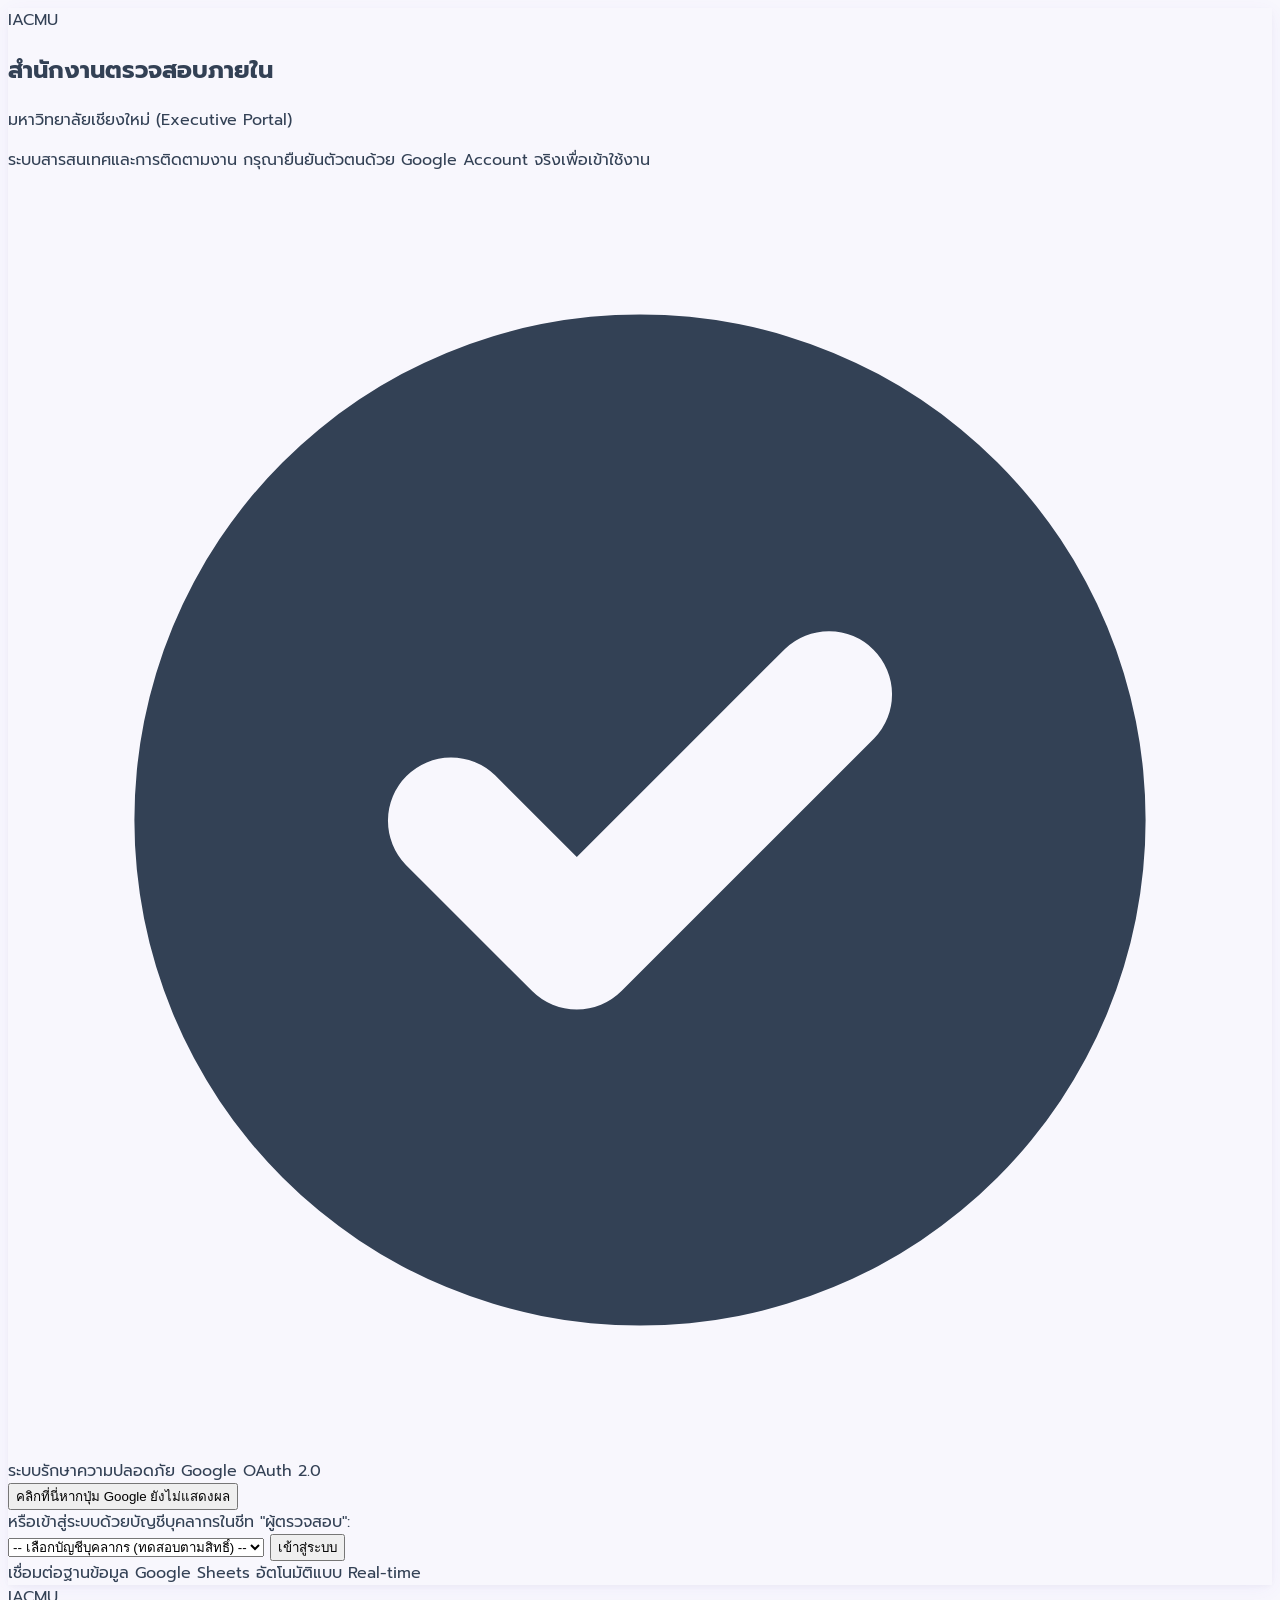
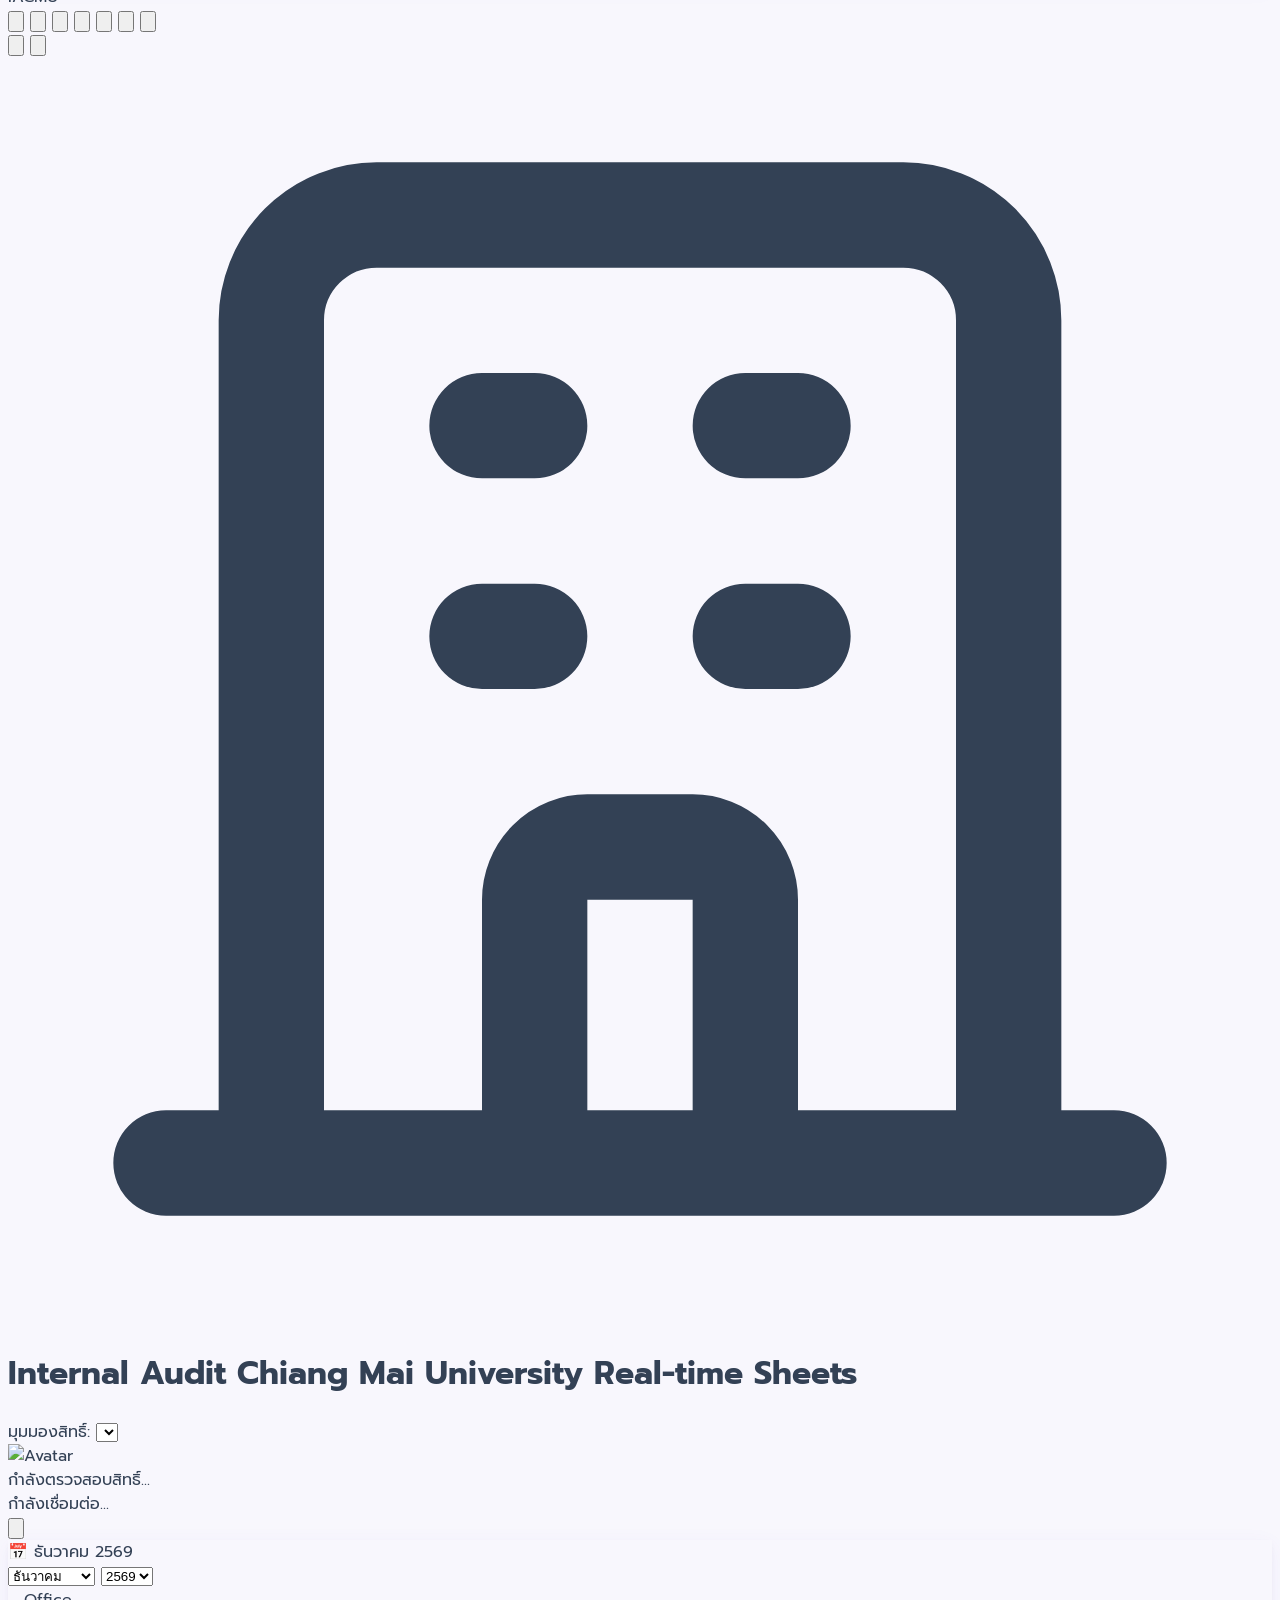
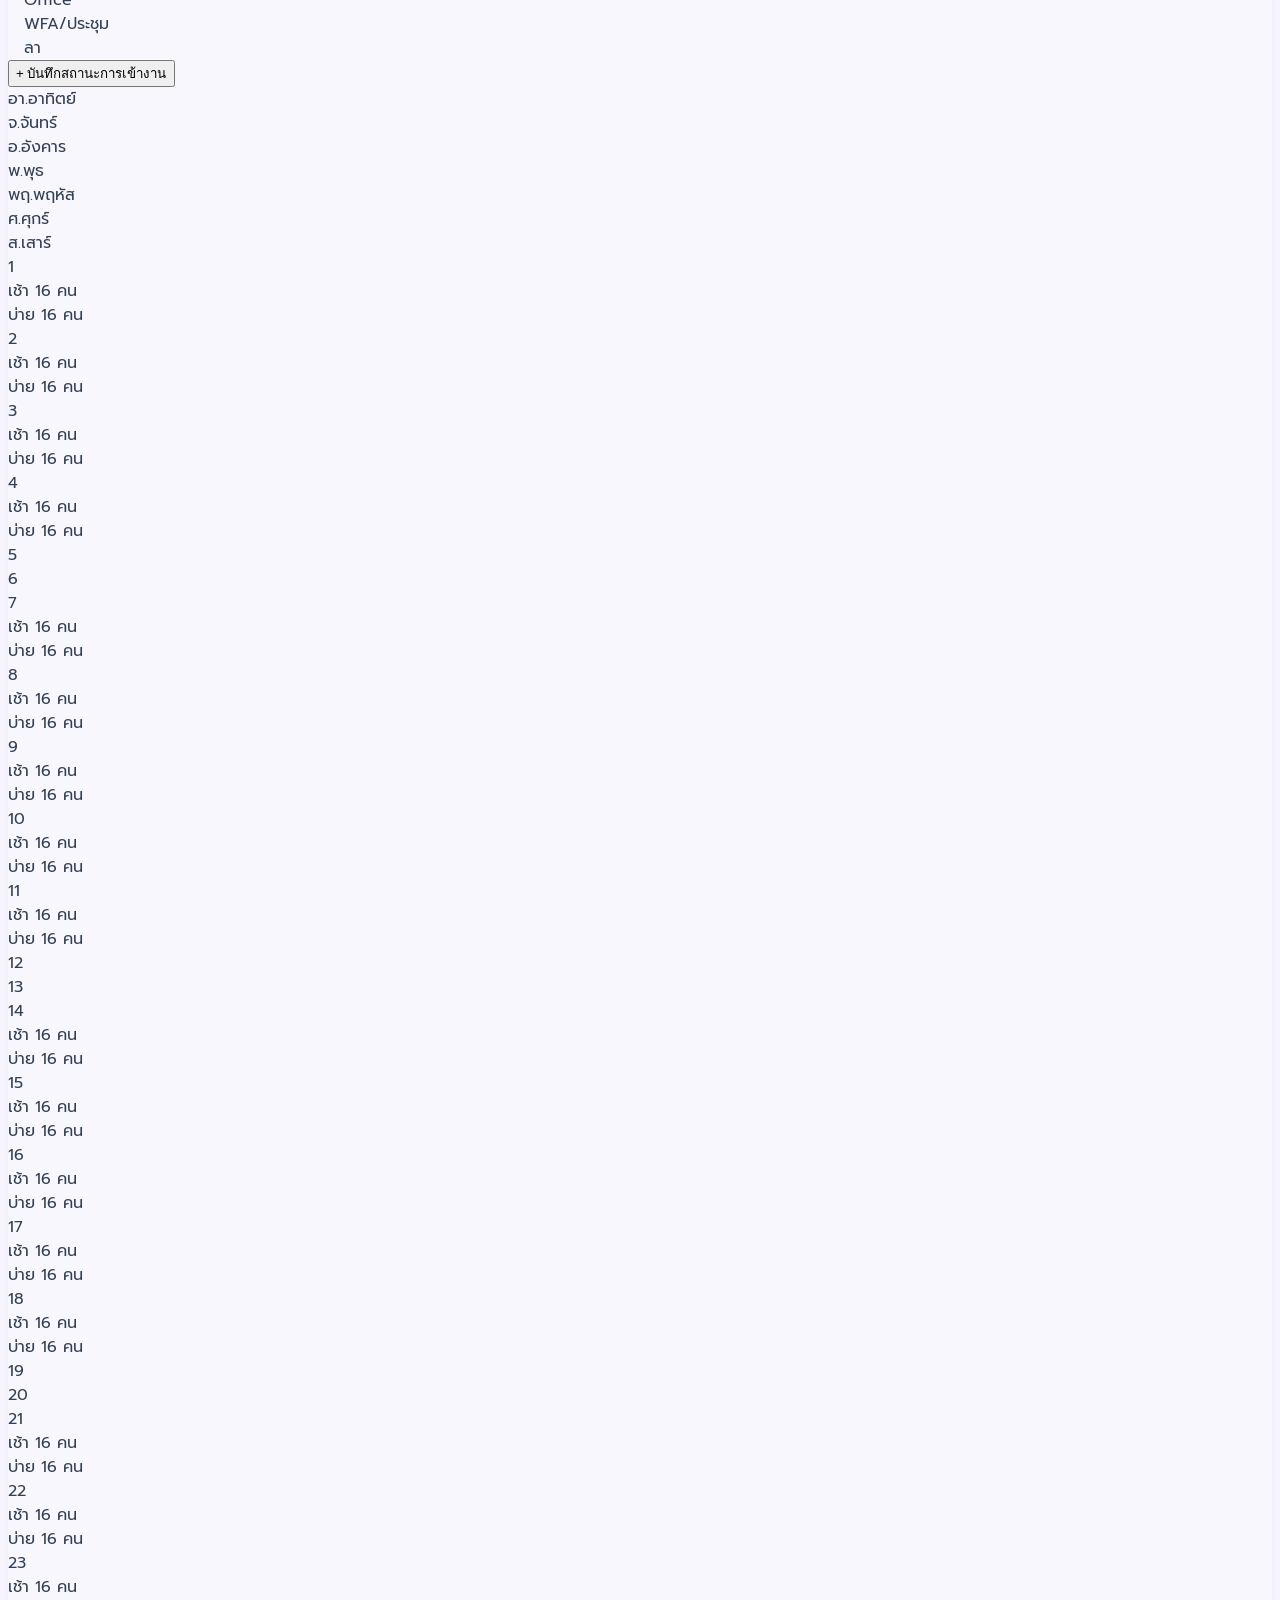
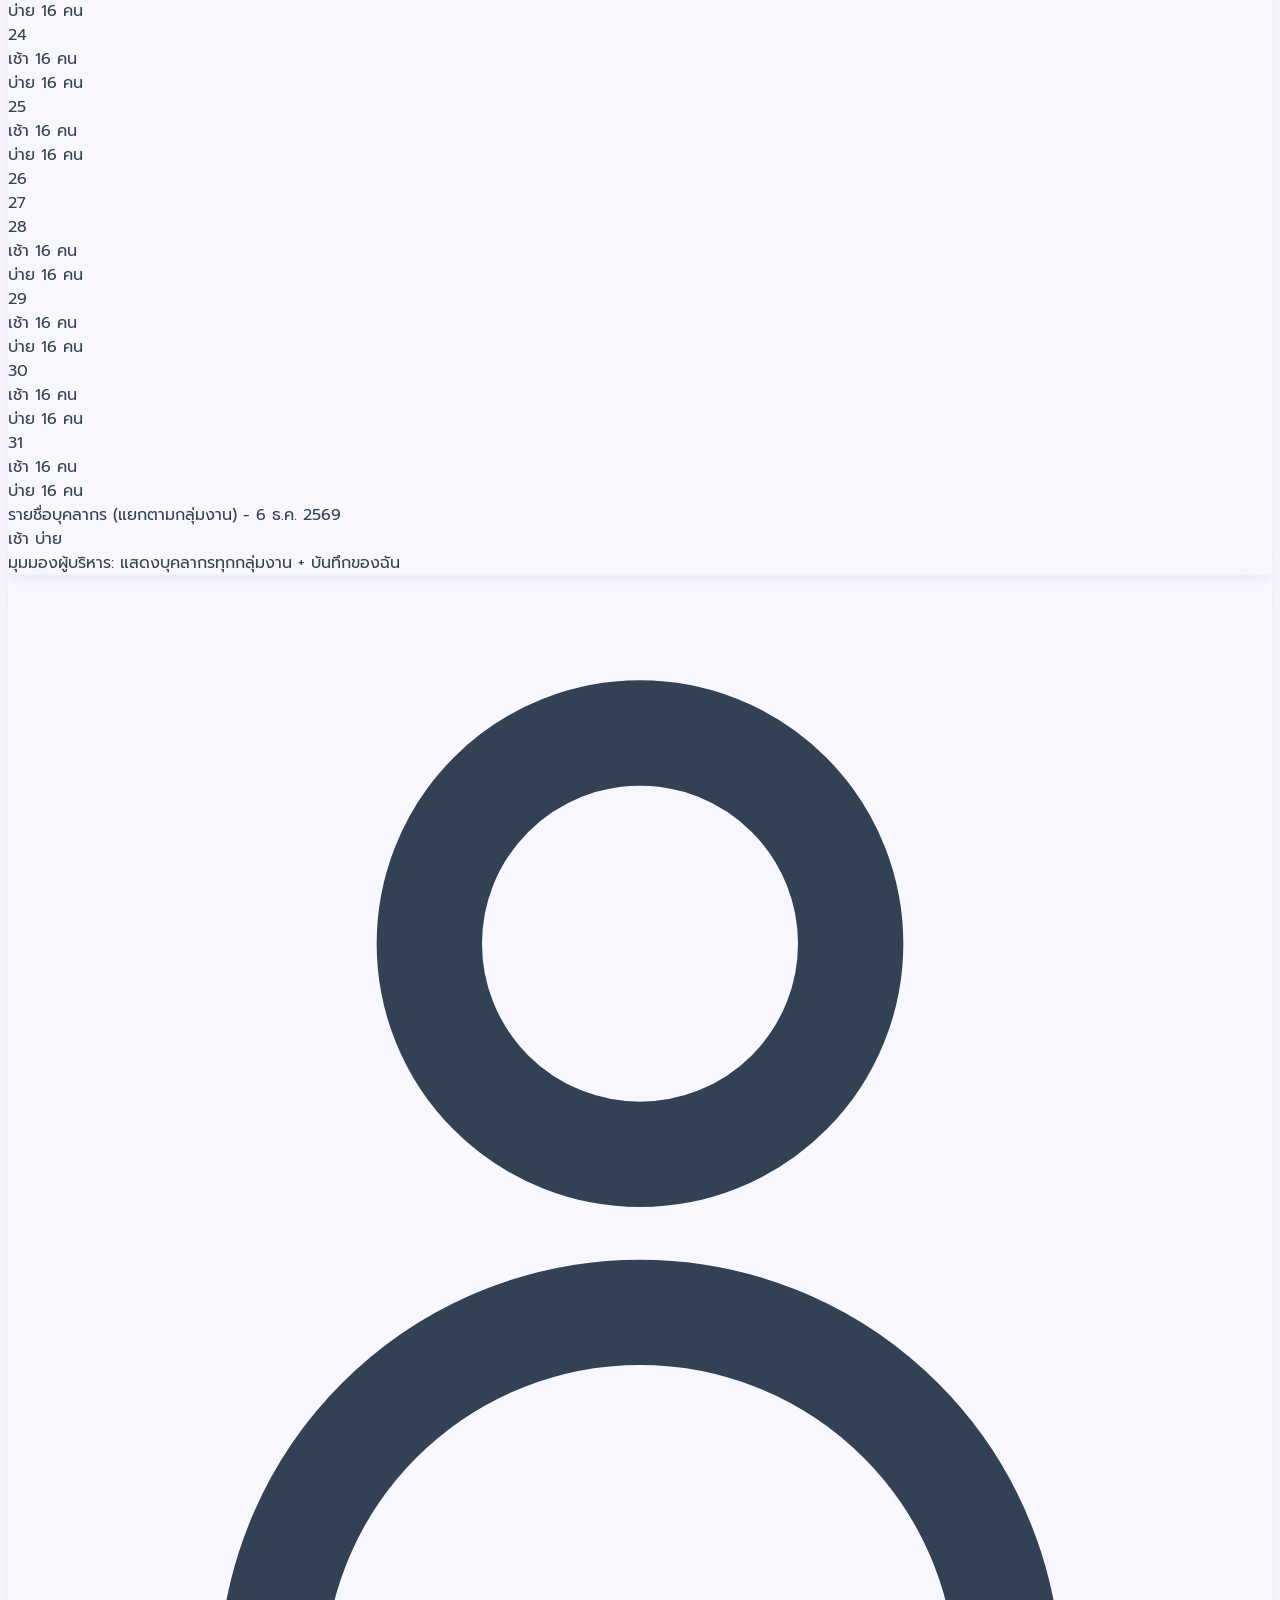
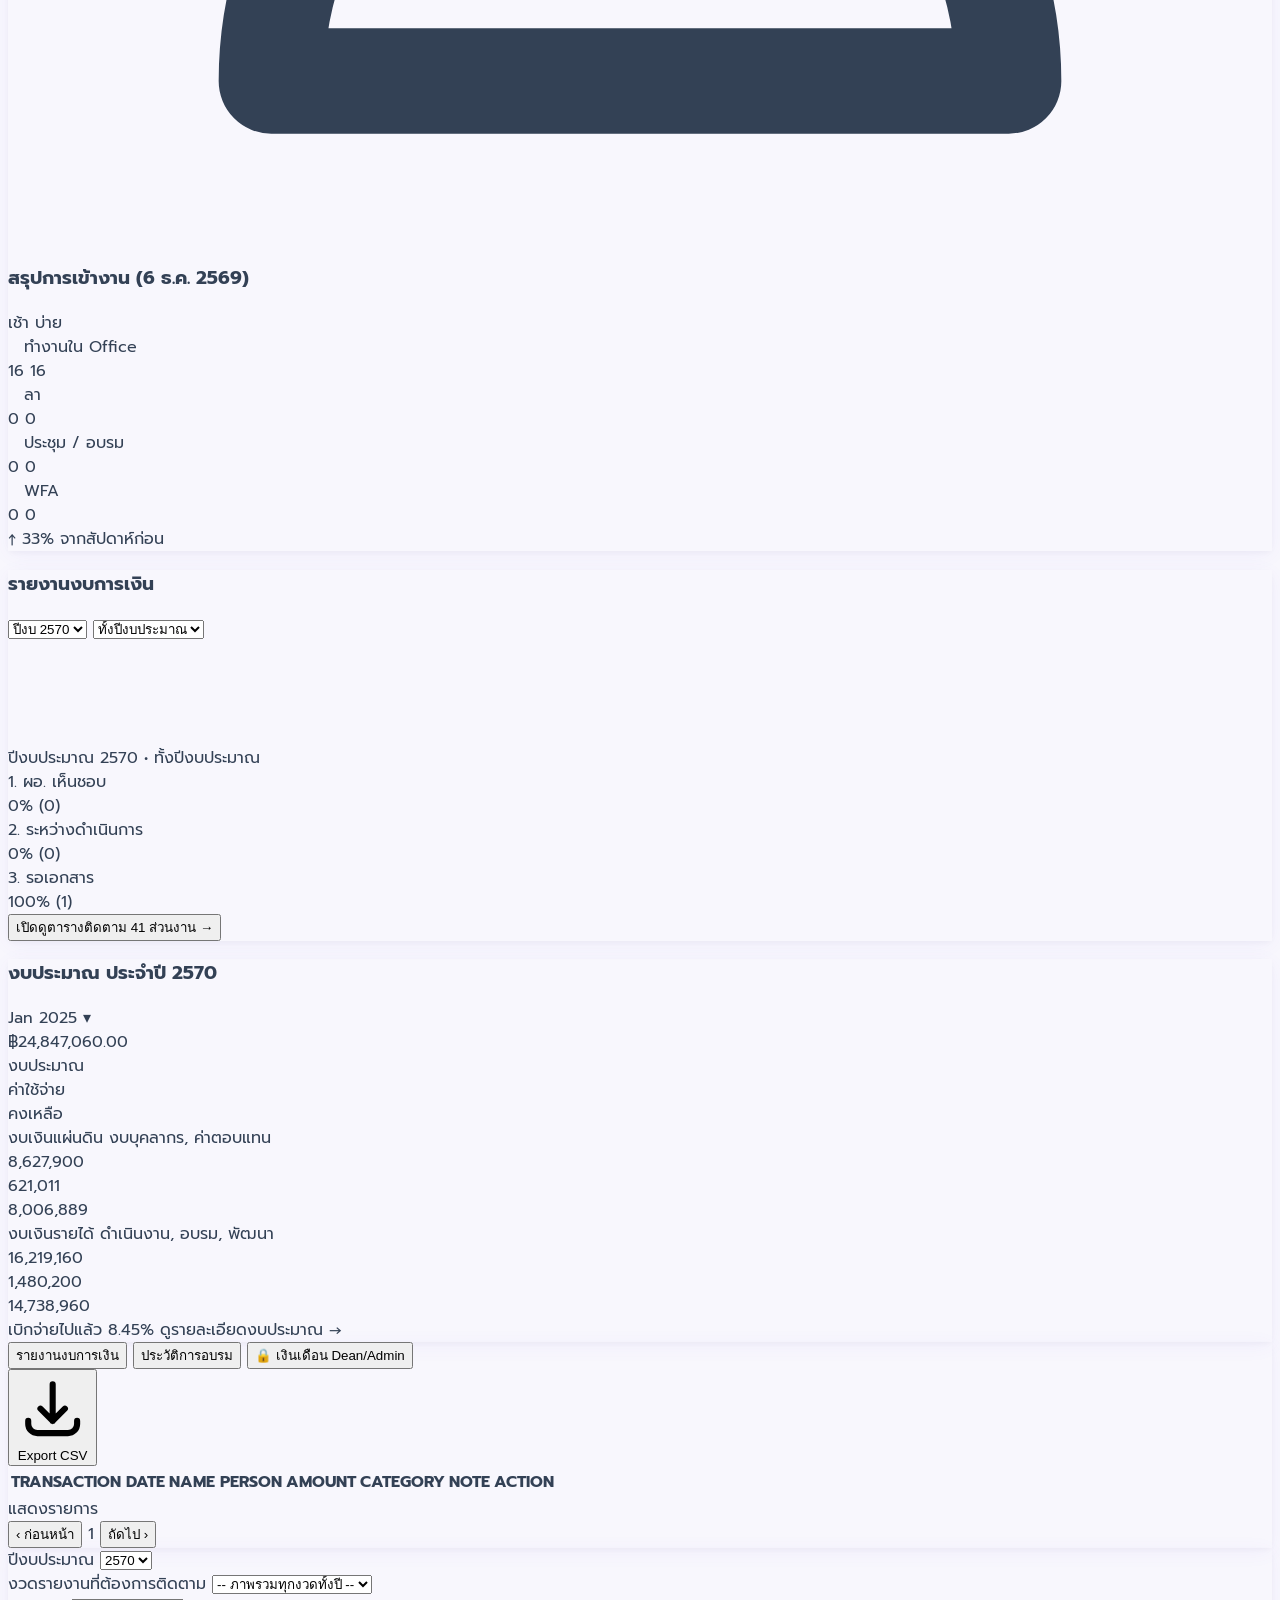
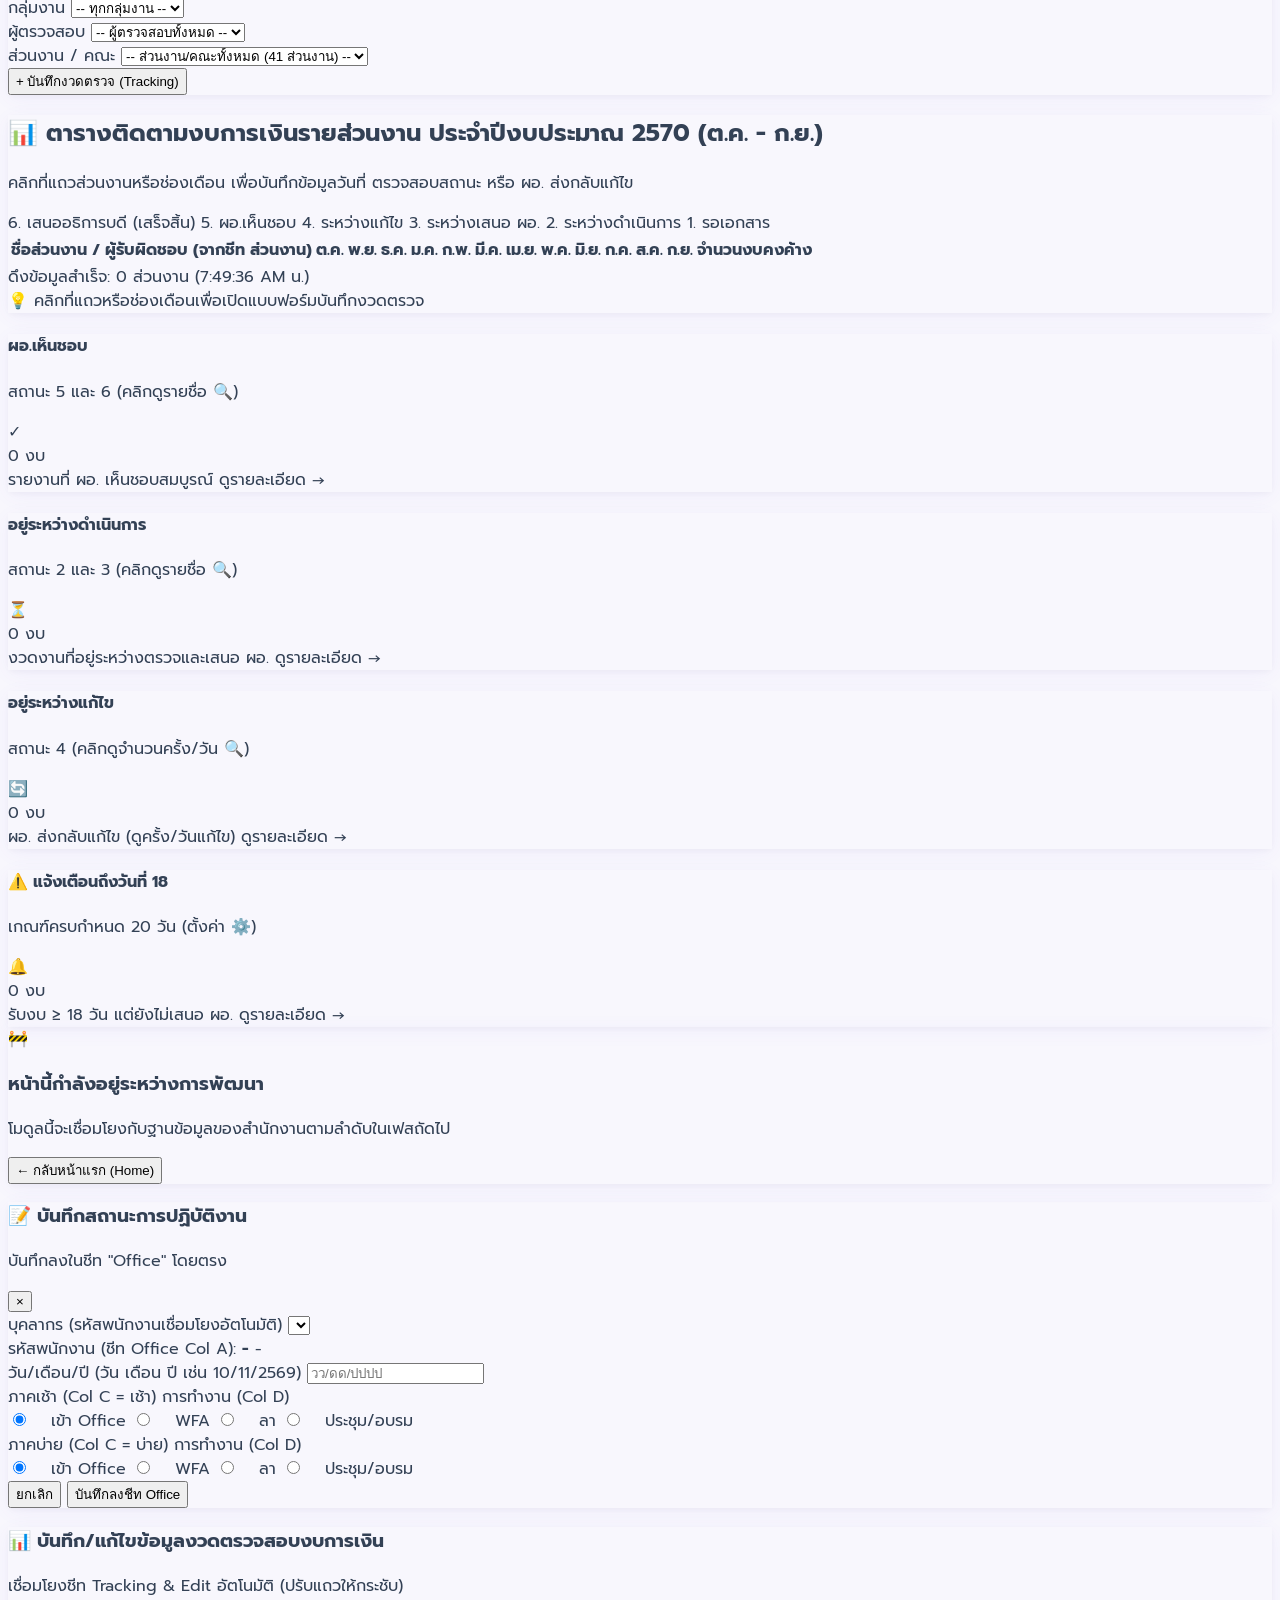
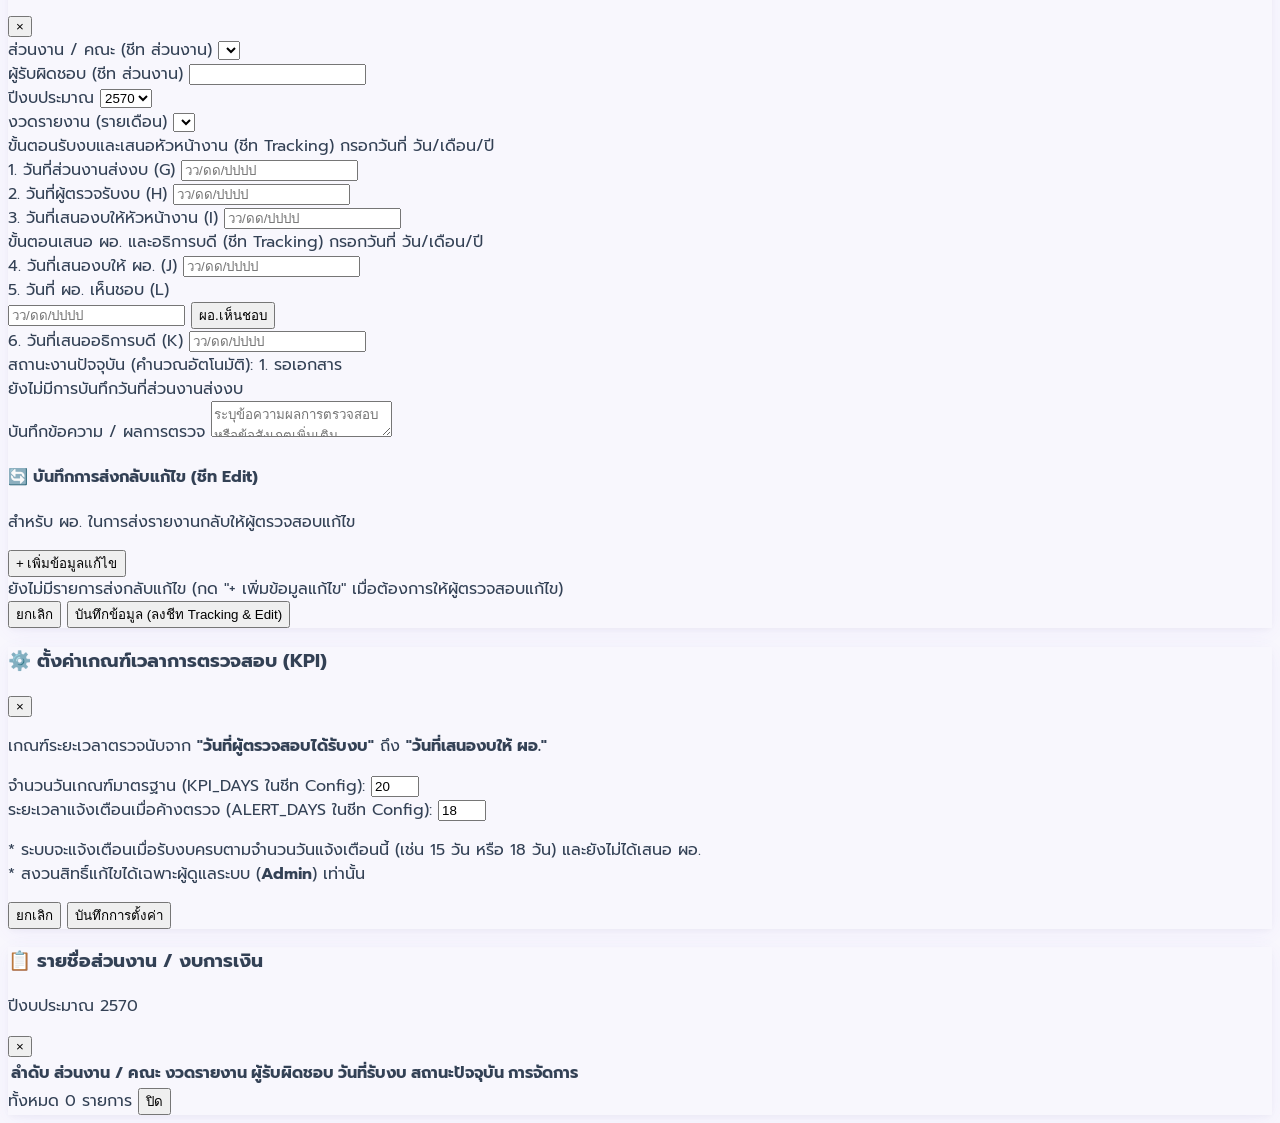
==== commit 91682fdc: "Fix Tracking/Edit ID isolation across periods, fix modal edit round loading, and add Admin-only conf" ====
--- a/index.html
+++ b/index.html
@@ -901,16 +901,16 @@
             </div>
           </div>
 
-          <!-- KPI 4: แจ้งเตือนถึงวันที่ 18 (เกณฑ์ 20 วัน) -->
+          <!-- KPI 4: แจ้งเตือนถึงวันที่ (ปรับตั้งค่าได้โดย Admin) -->
           <div class="bg-white rounded-2xl p-4 sm:p-5 card-shadow border border-slate-100 flex flex-col justify-between hover:border-red-300 hover:shadow-md transition-all group">
             <div class="flex items-start justify-between">
               <div>
                 <h4 class="text-xs font-bold text-red-600 flex items-center gap-1">
                   <span>⚠️</span> แจ้งเตือนถึงวันที่ <span id="kpi-alert-threshold-days">18</span>
                 </h4>
-                <p class="text-[11px] text-slate-400">เกณฑ์ครบกำหนด <span id="kpi-setting-display">20</span> วัน <span onclick="event.stopPropagation(); openConfigModal();" class="text-brand-600 cursor-pointer hover:underline font-medium">(ตั้งค่า ⚙️)</span></p>
-              </div>
-              <div class="w-8 h-8 rounded-full bg-red-50 text-red-500 flex items-center justify-center font-bold text-sm cursor-pointer shrink-0" onclick="openConfigModal()">
+                <p class="text-[11px] text-slate-400">เกณฑ์ครบกำหนด <span id="kpi-setting-display">20</span> วัน <span id="btn-open-kpi-config" onclick="event.stopPropagation(); openConfigModal();" class="text-brand-600 cursor-pointer hover:underline font-medium">(ตั้งค่า ⚙️)</span></p>
+              </div>
+              <div id="btn-bell-kpi-config" class="w-8 h-8 rounded-full bg-red-50 text-red-500 flex items-center justify-center font-bold text-sm cursor-pointer shrink-0" onclick="showKpiListModal('แจ้งเตือนเกินกำหนด')">
                 🔔
               </div>
             </div>
@@ -1091,7 +1091,7 @@
             </div>
             <div>
               <label class="block font-semibold text-slate-700 mb-1">งวดรายงาน <span id="modal-fin-cycle-badge" class="text-[10px] text-brand-600 font-normal">(รายเดือน)</span></label>
-              <select id="modal-fin-period" onchange="calculateAutoStatus()" required class="w-full bg-slate-50 border border-slate-200 rounded-xl px-2.5 py-1.5 text-xs text-slate-800 font-semibold focus:ring-2 focus:ring-brand-500 focus:outline-none">
+              <select id="modal-fin-period" onchange="onModalPeriodChange()" required class="w-full bg-slate-50 border border-slate-200 rounded-xl px-2.5 py-1.5 text-xs text-slate-800 font-semibold focus:ring-2 focus:ring-brand-500 focus:outline-none">
                 <!-- Populated dynamically -->
               </select>
             </div>
@@ -1220,14 +1220,19 @@
 
       <div class="space-y-3">
         <p class="text-slate-500 leading-relaxed">
-          เกณฑ์มาตรฐานระยะเวลาตรวจนับจาก <b>"วันที่ผู้ตรวจสอบได้รับงบ"</b> ถึง <b>"วันที่เสนองบให้ ผอ."</b>
+          เกณฑ์ระยะเวลาตรวจนับจาก <b>"วันที่ผู้ตรวจสอบได้รับงบ"</b> ถึง <b>"วันที่เสนองบให้ ผอ."</b>
         </p>
         <div>
-          <label class="block font-medium text-slate-700 mb-1">จำนวนวันเกณฑ์มาตรฐาน (ชีท Config):</label>
-          <input type="number" id="input-kpi-days" min="1" max="60" value="20" class="w-full bg-slate-50 border border-slate-200 rounded-xl px-3 py-2 font-bold text-brand-700 text-base focus:ring-2 focus:ring-brand-500 focus:outline-none">
+          <label class="block font-medium text-slate-700 mb-1">จำนวนวันเกณฑ์มาตรฐาน (KPI_DAYS ในชีท Config):</label>
+          <input type="number" id="input-kpi-days" min="1" max="90" value="20" class="w-full bg-slate-50 border border-slate-200 rounded-xl px-3 py-2 font-bold text-brand-700 text-base focus:ring-2 focus:ring-brand-500 focus:outline-none">
+        </div>
+        <div>
+          <label class="block font-medium text-slate-700 mb-1">ระยะเวลาแจ้งเตือนเมื่อค้างตรวจ (ALERT_DAYS ในชีท Config):</label>
+          <input type="number" id="input-alert-days" min="1" max="90" value="18" class="w-full bg-amber-50/70 border border-amber-200 rounded-xl px-3 py-2 font-bold text-amber-700 text-base focus:ring-2 focus:ring-amber-500 focus:outline-none">
         </div>
         <p class="text-[11px] text-slate-400">
-          * ระบบจะแจ้งเตือนเมื่อระยะเวลาผ่านไปถึงวันที่ (เกณฑ์ - 2 วัน) เช่น 18 วัน
+          * ระบบจะแจ้งเตือนเมื่อรับงบครบตามจำนวนวันแจ้งเตือนนี้ (เช่น 15 วัน หรือ 18 วัน) และยังไม่ได้เสนอ ผอ. <br>
+          * สงวนสิทธิ์แก้ไขได้เฉพาะผู้ดูแลระบบ (<b>Admin</b>) เท่านั้น
         </p>
       </div>
 
@@ -1801,10 +1806,14 @@
         });
 
         // 7. Config
-        const configs = { KPI_DAYS: 20 };
+        const configs = { KPI_DAYS: 20, ALERT_DAYS: 18 };
         cfgRows.forEach(r => {
-          if (r[0] && r[0] !== 'Key') configs[r[0]] = parseInt(r[1], 10) || r[1];
+          const k = (r[0] || '').toString().trim();
+          if (k && k !== 'Key') configs[k] = parseInt(r[1], 10) || r[1];
         });
+        if (!configs.ALERT_DAYS) {
+          configs.ALERT_DAYS = Math.max(1, (parseInt(configs.KPI_DAYS, 10) || 20) - 2);
+        }
 
         sheetData = { departments, auditors, trackingList, editList, officeList, holidays, configs };
 
@@ -1866,8 +1875,9 @@
         return { code: 5, label: 'ผอ.เห็นชอบ', color: 'bg-teal-50 text-teal-800 border-teal-200', dot: 'bg-teal-400' };
       }
 
-      // 4. ระหว่างแก้ไข (มีรายการในชีท Edit ที่ยังไม่ส่งคืน ผอ.)
-      const edits = sheetData.editList.filter(e => e.trackingId === trackRecord.trackingId);
+      // 4. ระหว่างแก้ไข (อ้างอิงเฉพาะรหัสงานตรวจสอบ Col A Tracking === Col B Edit)
+      const tid = (trackRecord.trackingId || '').toString().trim();
+      const edits = tid ? sheetData.editList.filter(e => (e.trackingId || '').toString().trim() === tid) : [];
       const hasPendingEdit = edits.some(e => e.status === 'รอแก้ไข' || !e.dateResubmitted);
       if (hasPendingEdit) {
         return { code: 4, label: 'ระหว่างแก้ไข', color: 'bg-rose-50 text-rose-800 border-rose-200', dot: 'bg-rose-500' };
@@ -1968,7 +1978,11 @@
       const adminNav = document.getElementById('nav-btn-admin');
       const payrollNav = document.getElementById('nav-btn-payroll');
 
-      if (currentUser.role === 'admin') {
+      const kpiConfigBtn = document.getElementById('btn-open-kpi-config');
+      const isAdmin = (currentUser.role || '').toLowerCase() === 'admin';
+      if (kpiConfigBtn) kpiConfigBtn.style.display = isAdmin ? 'inline' : 'none';
+
+      if (isAdmin) {
         if (adminNav) adminNav.style.display = 'flex';
         if (payrollNav) payrollNav.style.display = 'flex';
       } else if (currentUser.role === 'dean') {
@@ -2626,10 +2640,11 @@
       const st = getStatusRule(matching);
       const bgClass = isQuarter ? 'bg-purple-50/40 border-x border-purple-100/50' : '';
 
-      // Count edits from sheet Edit (Item 8)
+      // Count edits strictly by matching.trackingId (Col A Tracking === Col B Edit)
       let editBadge = '';
       if (matching && matching.trackingId) {
-        const edits = sheetData.editList.filter(e => e.trackingId === matching.trackingId);
+        const mTid = matching.trackingId.toString().trim();
+        const edits = sheetData.editList.filter(e => (e.trackingId || '').toString().trim() === mTid);
         const editCount = edits.length;
         if (editCount > 0) {
           editBadge = `<span class="text-[9px] font-bold text-rose-600 block leading-none mt-1" title="แก้ไข ${editCount} ครั้ง">แก้ ${editCount}</span>`;
@@ -2758,6 +2773,14 @@
         deptSel.innerHTML += `<option value="${d.name}" ${d.name === defaultDeptName ? 'selected' : ''}>${d.name}</option>`;
       });
 
+      // Configure Dean Edit Section visibility
+      const editSec = document.getElementById('dean-edit-section');
+      const approveBtn = document.getElementById('btn-dean-approve-quick');
+      const isDeanOrAdmin = currentUser && (currentUser.role === 'dean' || currentUser.role === 'admin');
+
+      if (editSec) editSec.style.display = isDeanOrAdmin ? 'block' : 'none';
+      if (approveBtn) approveBtn.style.display = isDeanOrAdmin ? 'inline-block' : 'none';
+
       if (defaultDeptName) {
         deptSel.value = defaultDeptName;
         onDepartmentSelectChange(defaultPeriod);
@@ -2765,22 +2788,6 @@
         deptSel.selectedIndex = 1;
         onDepartmentSelectChange(defaultPeriod);
       }
-
-      // Configure Dean Edit Section visibility
-      const editSec = document.getElementById('dean-edit-section');
-      const approveBtn = document.getElementById('btn-dean-approve-quick');
-      const isDeanOrAdmin = currentUser && (currentUser.role === 'dean' || currentUser.role === 'admin');
-
-      if (editSec) editSec.style.display = isDeanOrAdmin ? 'block' : 'none';
-      if (approveBtn) approveBtn.style.display = isDeanOrAdmin ? 'inline-block' : 'none';
-
-      // Clear edit rounds
-      editRoundCounter = 0;
-      document.getElementById('edit-rounds-container').innerHTML = `
-        <div id="no-edits-notice" class="text-center py-2 text-slate-400 text-[11px]">
-          ยังไม่มีรายการส่งกลับแก้ไข (กด "+ เพิ่มข้อมูลแก้ไข" เมื่อต้องการให้ผู้ตรวจสอบแก้ไข)
-        </div>
-      `;
 
       modal.classList.remove('hidden');
       initFlatpickr();
@@ -2831,6 +2838,16 @@
       loadExistingTrackingForDept(dept.name, periodSel.value);
     }
 
+    function onModalPeriodChange() {
+      const deptName = document.getElementById('modal-fin-dept').value;
+      const period = document.getElementById('modal-fin-period').value;
+      if (deptName && period) {
+        loadExistingTrackingForDept(deptName, period);
+      } else {
+        calculateAutoStatus();
+      }
+    }
+
     function loadExistingTrackingForDept(deptName, period) {
       const fy = document.getElementById('modal-fin-year').value;
       const found = sheetData.trackingList.find(t => 
@@ -2849,6 +2866,17 @@
         }
       };
 
+      // Reset edit rounds container every time dept/period changes
+      editRoundCounter = 0;
+      const editContainer = document.getElementById('edit-rounds-container');
+      if (editContainer) {
+        editContainer.innerHTML = `
+          <div id="no-edits-notice" class="text-center py-2 text-slate-400 text-[11px]">
+            ยังไม่มีรายการส่งกลับแก้ไข (กด "+ เพิ่มข้อมูลแก้ไข" เมื่อต้องการให้ผู้ตรวจสอบแก้ไข)
+          </div>
+        `;
+      }
+
       if (found) {
         setDateInp('modal-fin-dept-send', found.dateReceivedFromDept);
         setDateInp('modal-fin-aud-recv', found.dateAuditorReceived);
@@ -2857,8 +2885,9 @@
         setDateInp('modal-fin-submit-president', found.dateSubmittedToPresident);
         setDateInp('modal-fin-dean-approve', found.dateDeanApproved);
 
-        // Load existing edit rounds if any
-        const edits = sheetData.editList.filter(e => e.trackingId === found.trackingId);
+        // Load existing edit rounds strictly matching this found.trackingId
+        const foundTid = (found.trackingId || '').toString().trim();
+        const edits = foundTid ? sheetData.editList.filter(e => (e.trackingId || '').toString().trim() === foundTid) : [];
         if (edits.length > 0) {
           const container = document.getElementById('edit-rounds-container');
           container.innerHTML = '';
@@ -3075,13 +3104,13 @@
         (t.fiscalYear || '').toString() === fy.toString() && 
         t.period === period
       );
-      const trackingId = (existing && existing.trackingId) ? existing.trackingId : `FR-${fy}-${deptName}`;
+      let trackingId = (existing && existing.trackingId) ? existing.trackingId : `TEMP-${fy}-${deptName}-${period}`;
 
       const trackingPayload = {
         action: 'saveTracking',
         email: currentUser ? currentUser.email : '',
         trackingData: {
-          trackingId: trackingId,
+          trackingId: (existing && existing.trackingId) ? existing.trackingId : '',
           cycle: cycle,
           period: period,
           fiscalYear: fy,
@@ -3099,7 +3128,10 @@
 
       try {
         // 1. Save Tracking Row via sendToAppsScript
-        await sendToAppsScript(trackingPayload);
+        const saveTrackRes = await sendToAppsScript(trackingPayload);
+        if (saveTrackRes && typeof saveTrackRes === 'object' && saveTrackRes.trackingId) {
+          trackingId = saveTrackRes.trackingId;
+        }
 
         // Update local tracking in memory immediately
         const existingTrackIdx = sheetData.trackingList.findIndex(t => 
@@ -3142,7 +3174,7 @@
               action: 'saveEditRound',
               email: currentUser ? currentUser.email : '',
               editData: {
-                trackingId: trackingId,
+                trackingId: trackingId.startsWith('TEMP-') ? '' : trackingId,
                 department: deptName,
                 fiscalYear: fy,
                 period: period,
@@ -3152,10 +3184,14 @@
                 note: editNote
               }
             };
-            await sendToAppsScript(editPayload);
-            const existingEditIdx = sheetData.editList.findIndex(item => item.trackingId === trackingId && parseInt(item.round, 10) === r);
+            const saveEditRes = await sendToAppsScript(editPayload);
+            if (saveEditRes && typeof saveEditRes === 'object' && saveEditRes.trackingId) {
+              trackingId = saveEditRes.trackingId;
+              newTrackObj.trackingId = trackingId;
+            }
+            const existingEditIdx = sheetData.editList.findIndex(item => (item.trackingId || '').toString().trim() === trackingId && parseInt(item.round, 10) === r);
             const newEditItem = {
-              editId: `ED-${r}`,
+              editId: (saveEditRes && saveEditRes.editId) ? saveEditRes.editId : `ED-${r}`,
               trackingId: trackingId,
               round: r,
               dateReturned: retFmt,
@@ -3171,12 +3207,14 @@
           }
         }
 
-        alert(`บันทึกข้อมูลงานตรวจสอบส่วนงาน "${deptName}" เรียบร้อยแล้ว!`);
+        alert(`บันทึกข้อมูลงานตรวจสอบส่วนงาน "${deptName}" (${period}) เรียบร้อยแล้ว!`);
         closeFinanceModal();
         renderFinanceMatrix();
         renderHomeFinanceCard();
         renderRecentFinanceTable();
         calculateSummaryKPIs();
+        // ซิงค์ข้อมูลจาก Google Sheet อีกรอบเพื่อให้ได้รหัสงาน FR-XXXX-XXX จริงตรงกัน
+        setTimeout(() => syncAllSheetData(false), 1800);
       } catch (err) {
         console.error("Save finance error:", err);
         alert('บันทึกข้อมูลเรียบร้อยแล้ว (อัปเดตหน้าจอ)');
@@ -3191,27 +3229,30 @@
     // KPI CONFIGURATION & WARNING 20 DAYS
     // -------------------------------------------------------------
     function updateKpiDisplay() {
-      const kpiDays = sheetData.configs.KPI_DAYS || 20;
-      const alertDays = Math.max(1, kpiDays - 2);
+      const kpiDays = parseInt(sheetData.configs.KPI_DAYS, 10) || 20;
+      const alertDays = parseInt(sheetData.configs.ALERT_DAYS, 10) || Math.max(1, kpiDays - 2);
 
       const kpiSettingEl = document.getElementById('kpi-setting-display');
       const kpiAlertThresh = document.getElementById('kpi-alert-threshold-days');
       const kpiAlertSub = document.getElementById('kpi-alert-sub-days');
       const kpiStat = document.getElementById('kpi-stat-days');
       const inputDays = document.getElementById('input-kpi-days');
+      const inputAlertDays = document.getElementById('input-alert-days');
 
       if (kpiSettingEl) kpiSettingEl.textContent = kpiDays;
       if (kpiAlertThresh) kpiAlertThresh.textContent = alertDays;
       if (kpiAlertSub) kpiAlertSub.textContent = alertDays;
       if (kpiStat) kpiStat.textContent = kpiDays;
       if (inputDays) inputDays.value = kpiDays;
+      if (inputAlertDays) inputAlertDays.value = alertDays;
     }
 
     function openConfigModal() {
-      if (currentUser && currentUser.role !== 'admin' && currentUser.role !== 'dean') {
-        alert('เฉพาะผู้ดูแลระบบ (Admin) หรือ ผอ. เท่านั้นที่สามารถตั้งค่าเกณฑ์ KPI ได้');
+      if (!currentUser || (currentUser.role || '').toLowerCase() !== 'admin') {
+        alert('เฉพาะผู้ดูแลระบบ (Admin) เท่านั้นที่สามารถตั้งค่าเกณฑ์ KPI และระยะเวลาแจ้งเตือนได้');
         return;
       }
+      updateKpiDisplay();
       document.getElementById('config-modal').classList.remove('hidden');
     }
     function closeConfigModal() {
@@ -3219,30 +3260,30 @@
     }
 
     async function saveKpiConfig() {
-      const val = parseInt(document.getElementById('input-kpi-days').value, 10);
-      if (!val || val < 1) return alert('กรุณากรอกจำนวนวันให้ถูกต้อง');
-
-      sheetData.configs.KPI_DAYS = val;
+      if (!currentUser || (currentUser.role || '').toLowerCase() !== 'admin') {
+        alert('เฉพาะผู้ดูแลระบบ (Admin) เท่านั้นที่สามารถบันทึกการตั้งค่านี้ได้');
+        return;
+      }
+      const valKpi = parseInt(document.getElementById('input-kpi-days').value, 10);
+      const valAlert = parseInt(document.getElementById('input-alert-days').value, 10);
+      if (!valKpi || valKpi < 1) return alert('กรุณากรอกจำนวนวันเกณฑ์มาตรฐานให้ถูกต้อง');
+      if (!valAlert || valAlert < 1) return alert('กรุณากรอกระยะเวลาแจ้งเตือนให้ถูกต้อง');
+
+      sheetData.configs.KPI_DAYS = valKpi;
+      sheetData.configs.ALERT_DAYS = valAlert;
       updateKpiDisplay();
       calculateSummaryKPIs();
       closeConfigModal();
 
-      // Send to sheet Config via Apps Script
       try {
-        await fetch(APPS_SCRIPT_URL, {
-          method: 'POST',
-          mode: 'no-cors',
-          headers: { 'Content-Type': 'application/json' },
-          body: JSON.stringify({
-            action: 'updateConfig',
-            email: currentUser ? currentUser.email : '',
-            key: 'KPI_DAYS',
-            value: val
-          })
+        await sendToAppsScript({
+          action: 'updateConfigs',
+          email: currentUser.email || '',
+          configs: { KPI_DAYS: valKpi, ALERT_DAYS: valAlert }
         });
-        alert(`ปรับปรุงเกณฑ์ KPI เป็น ${val} วัน และบันทึกลงชีท Config เรียบร้อยแล้ว`);
+        alert(`ปรับปรุงเกณฑ์มาตรฐาน ${valKpi} วัน และแจ้งเตือนที่ ${valAlert} วัน ลงชีท Config เรียบร้อยแล้ว`);
       } catch (e) {
-        alert(`ปรับปรุงเกณฑ์ KPI เป็น ${val} วัน เรียบร้อยแล้ว`);
+        alert(`ปรับปรุงเกณฑ์มาตรฐาน ${valKpi} วัน และแจ้งเตือนที่ ${valAlert} วัน เรียบร้อยแล้ว`);
       }
     }
 
@@ -3254,7 +3295,8 @@
     };
 
     function computeEditStatsForTracking(trackingId) {
-      const edits = (sheetData.editList || []).filter(e => e.trackingId === trackingId);
+      const tid = (trackingId || '').toString().trim();
+      const edits = tid ? (sheetData.editList || []).filter(e => (e.trackingId || '').toString().trim() === tid) : [];
       let totalDays = 0;
       const today = new Date();
       today.setHours(0, 0, 0, 0);
@@ -3282,8 +3324,8 @@
       const filterAuditor = document.getElementById('fin-filter-auditor') ? document.getElementById('fin-filter-auditor').value : 'all';
       const filterDept = document.getElementById('fin-filter-dept') ? document.getElementById('fin-filter-dept').value : 'all';
 
-      const kpiStandardDays = sheetData.configs.KPI_DAYS || 20;
-      const alertThreshold = Math.max(1, kpiStandardDays - 2);
+      const kpiStandardDays = parseInt(sheetData.configs.KPI_DAYS, 10) || 20;
+      const alertThreshold = parseInt(sheetData.configs.ALERT_DAYS, 10) || Math.max(1, kpiStandardDays - 2);
 
       // Filter tracks matching active filters on Finance page
       const filteredTracks = tracks.filter(t => {
@@ -3404,7 +3446,8 @@
         title = 'รายชื่อส่วนงาน / งบการเงิน: อยู่ระหว่างแก้ไข (สถานะ 4)';
       } else if (type === 'แจ้งเตือนเกินกำหนด') {
         list = kpiModalData.alertList;
-        title = 'รายชื่อส่วนงาน / งบการเงิน: แจ้งเตือนครบกำหนด (>= 18 วัน)';
+        const alertDays = parseInt(sheetData.configs.ALERT_DAYS, 10) || Math.max(1, (parseInt(sheetData.configs.KPI_DAYS, 10) || 20) - 2);
+        title = `รายชื่อส่วนงาน / งบการเงิน: แจ้งเตือนครบกำหนด (>= ${alertDays} วัน)`;
       }
 
       titleEl.innerHTML = `<span>📋</span> ${title}`;
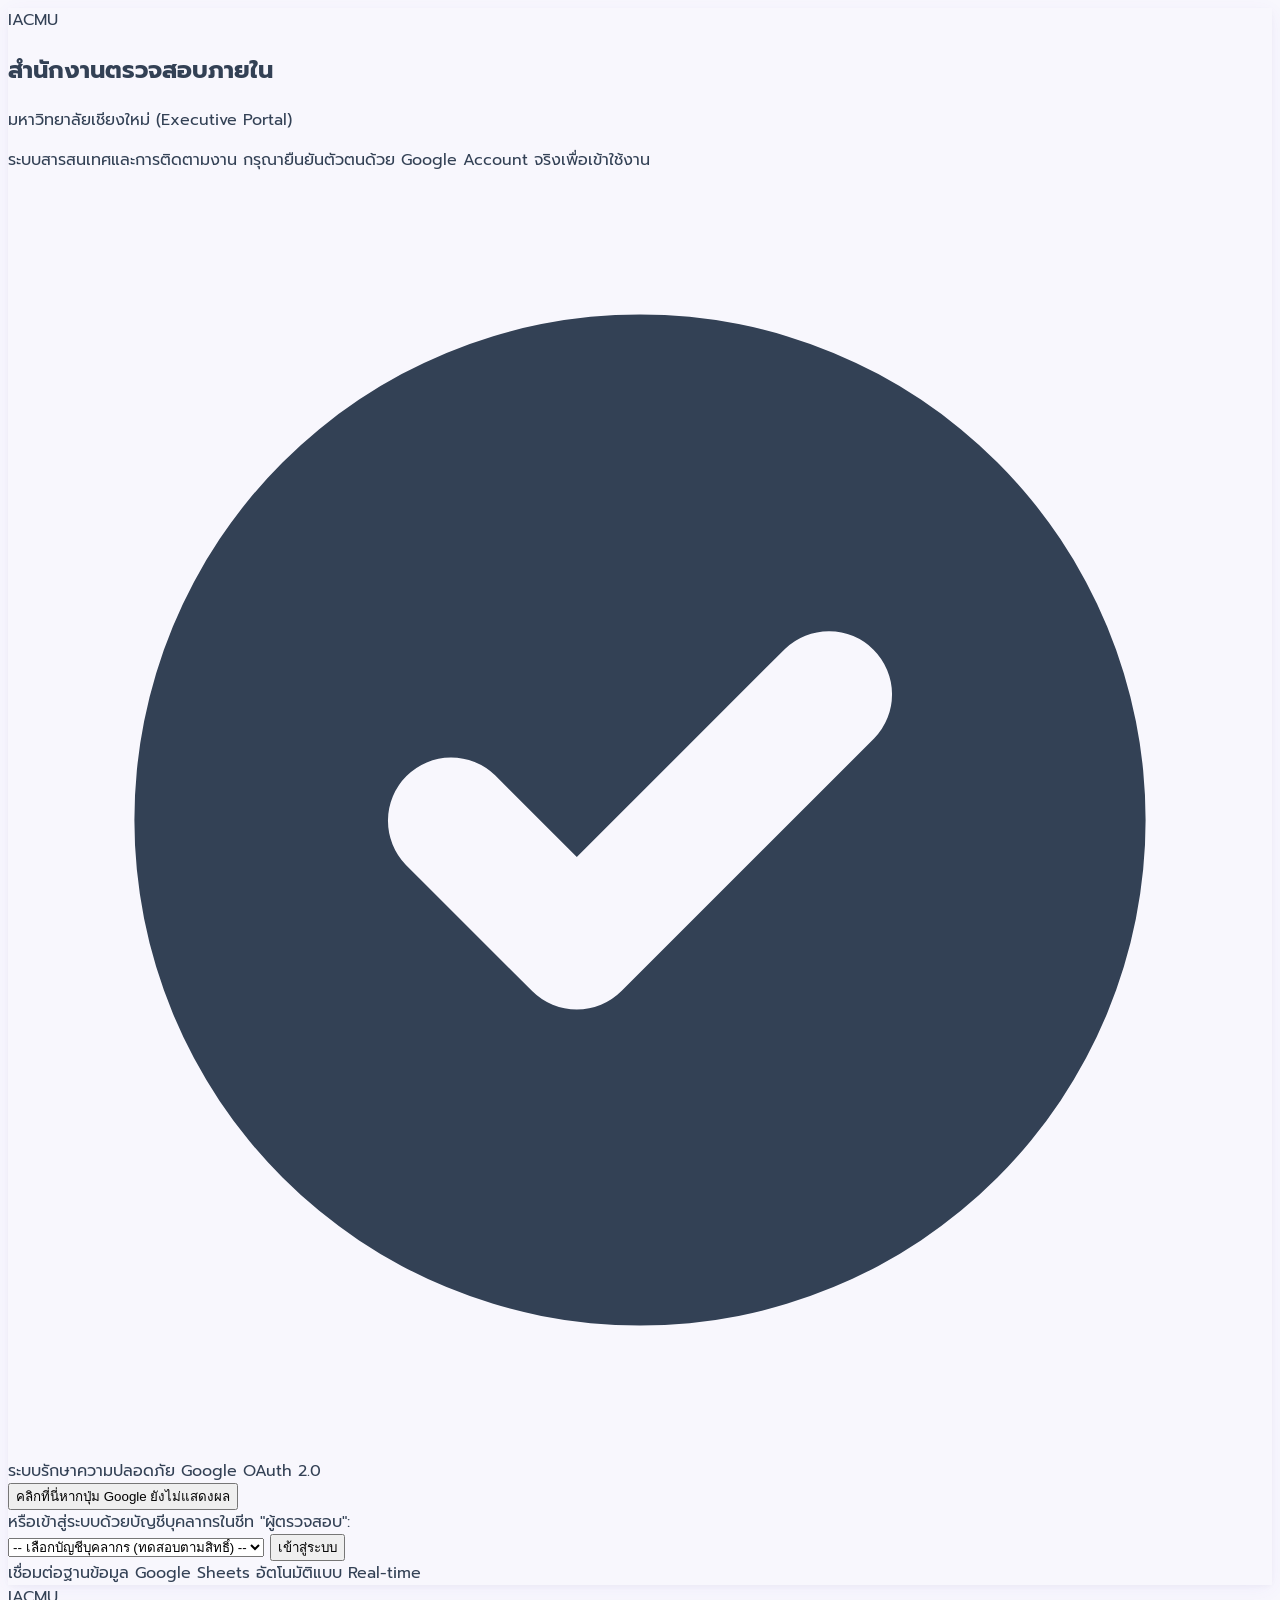
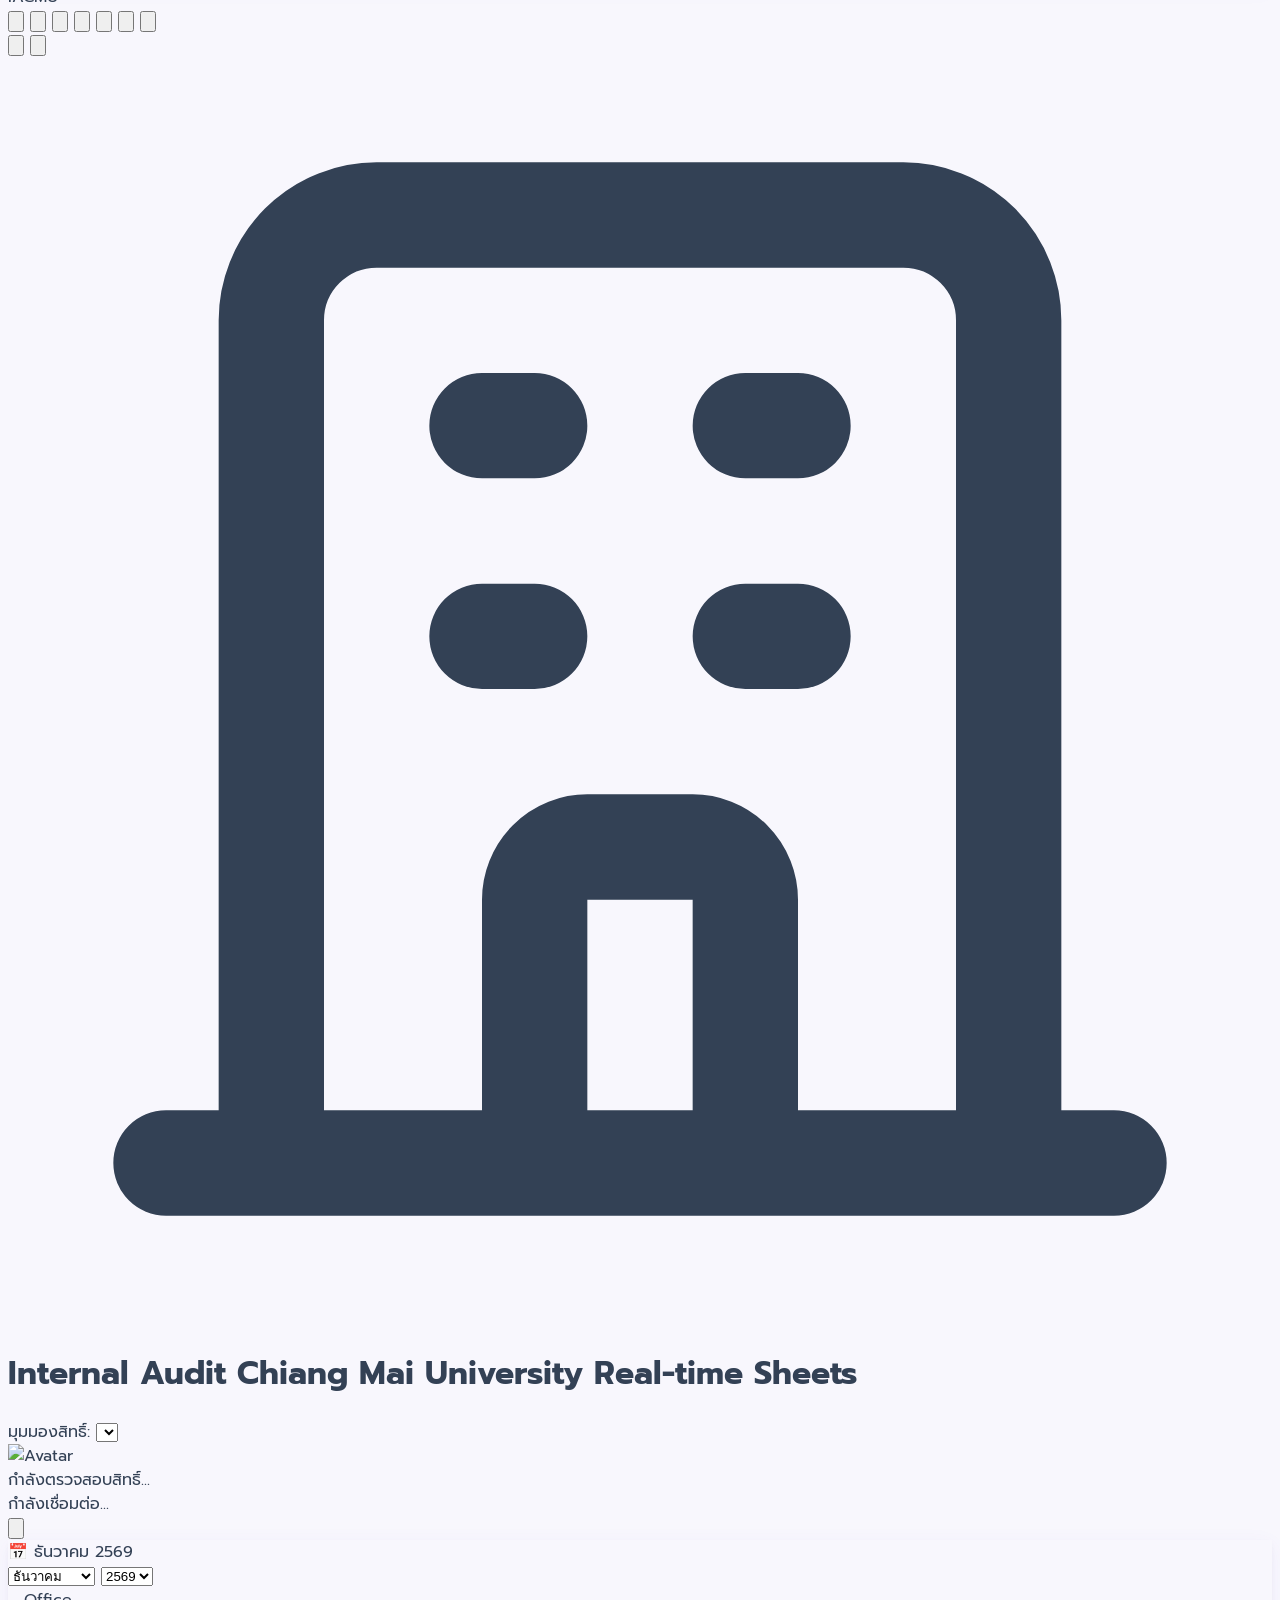
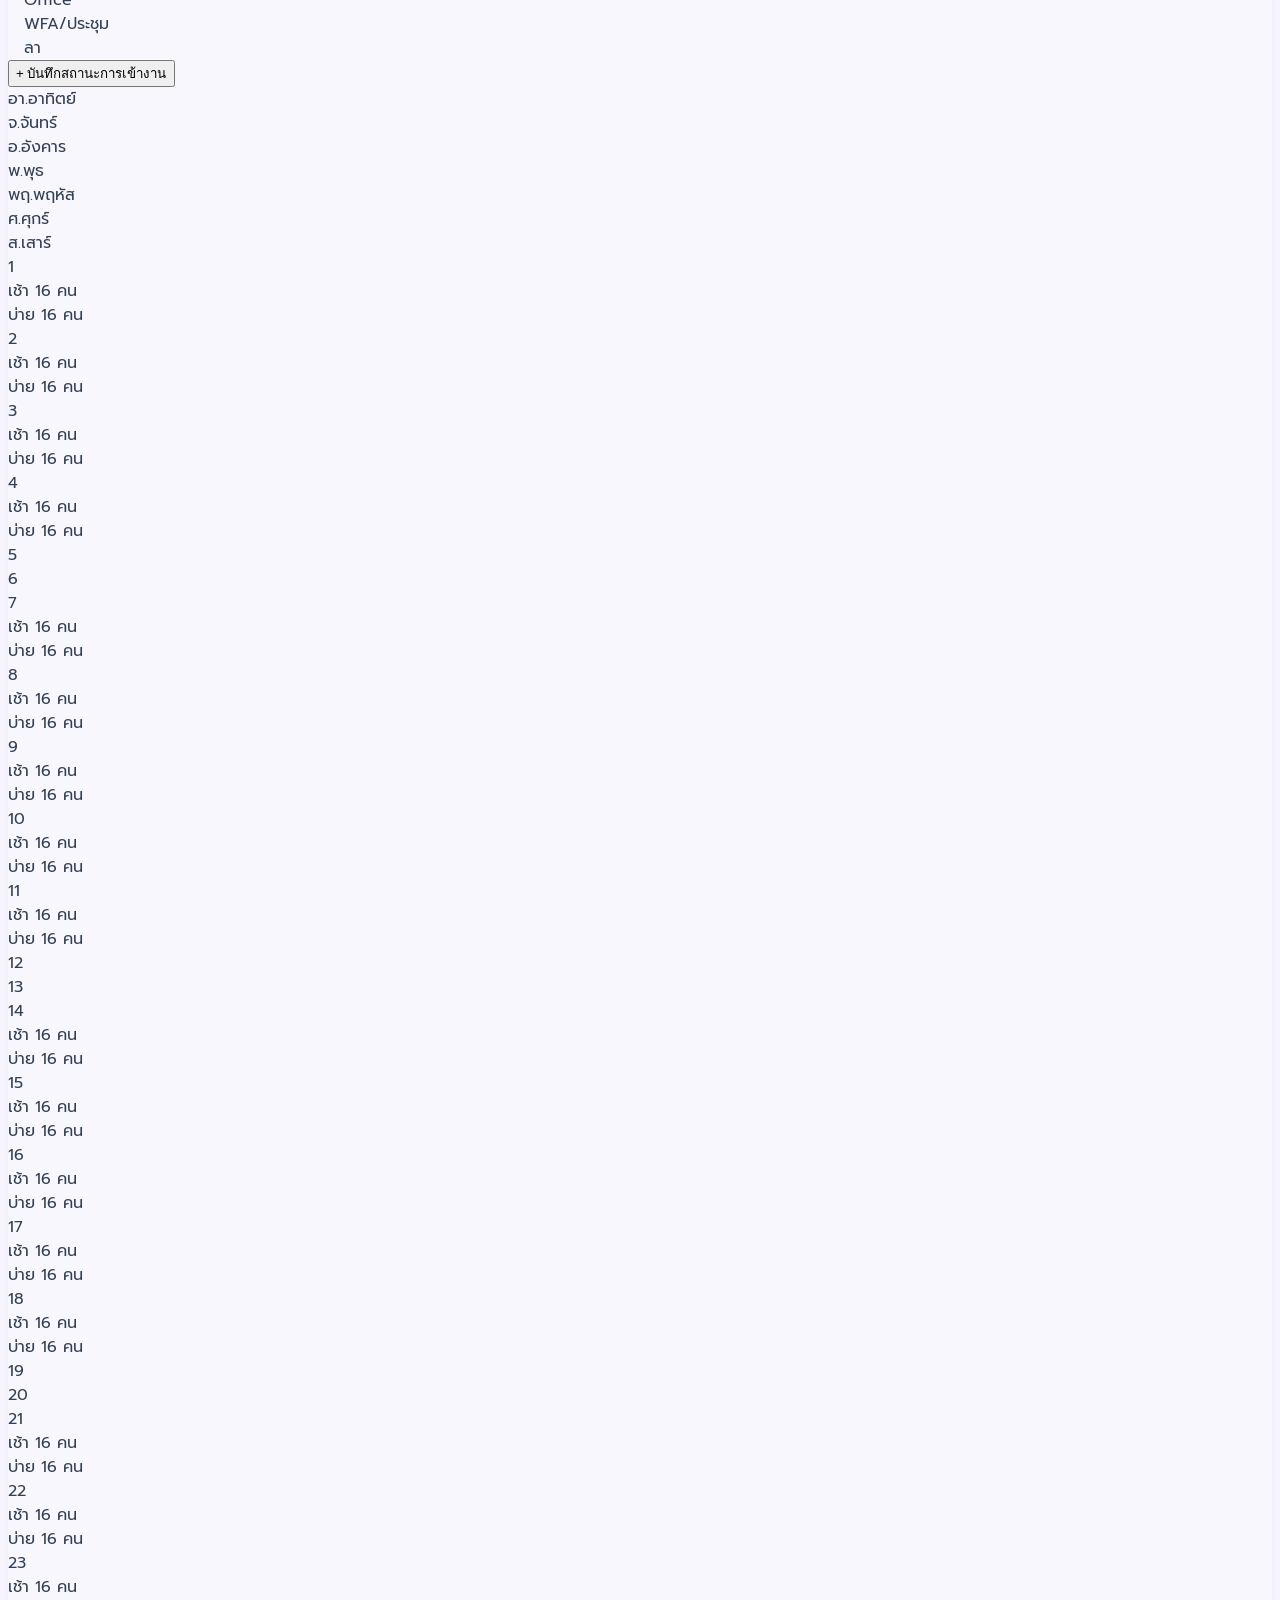
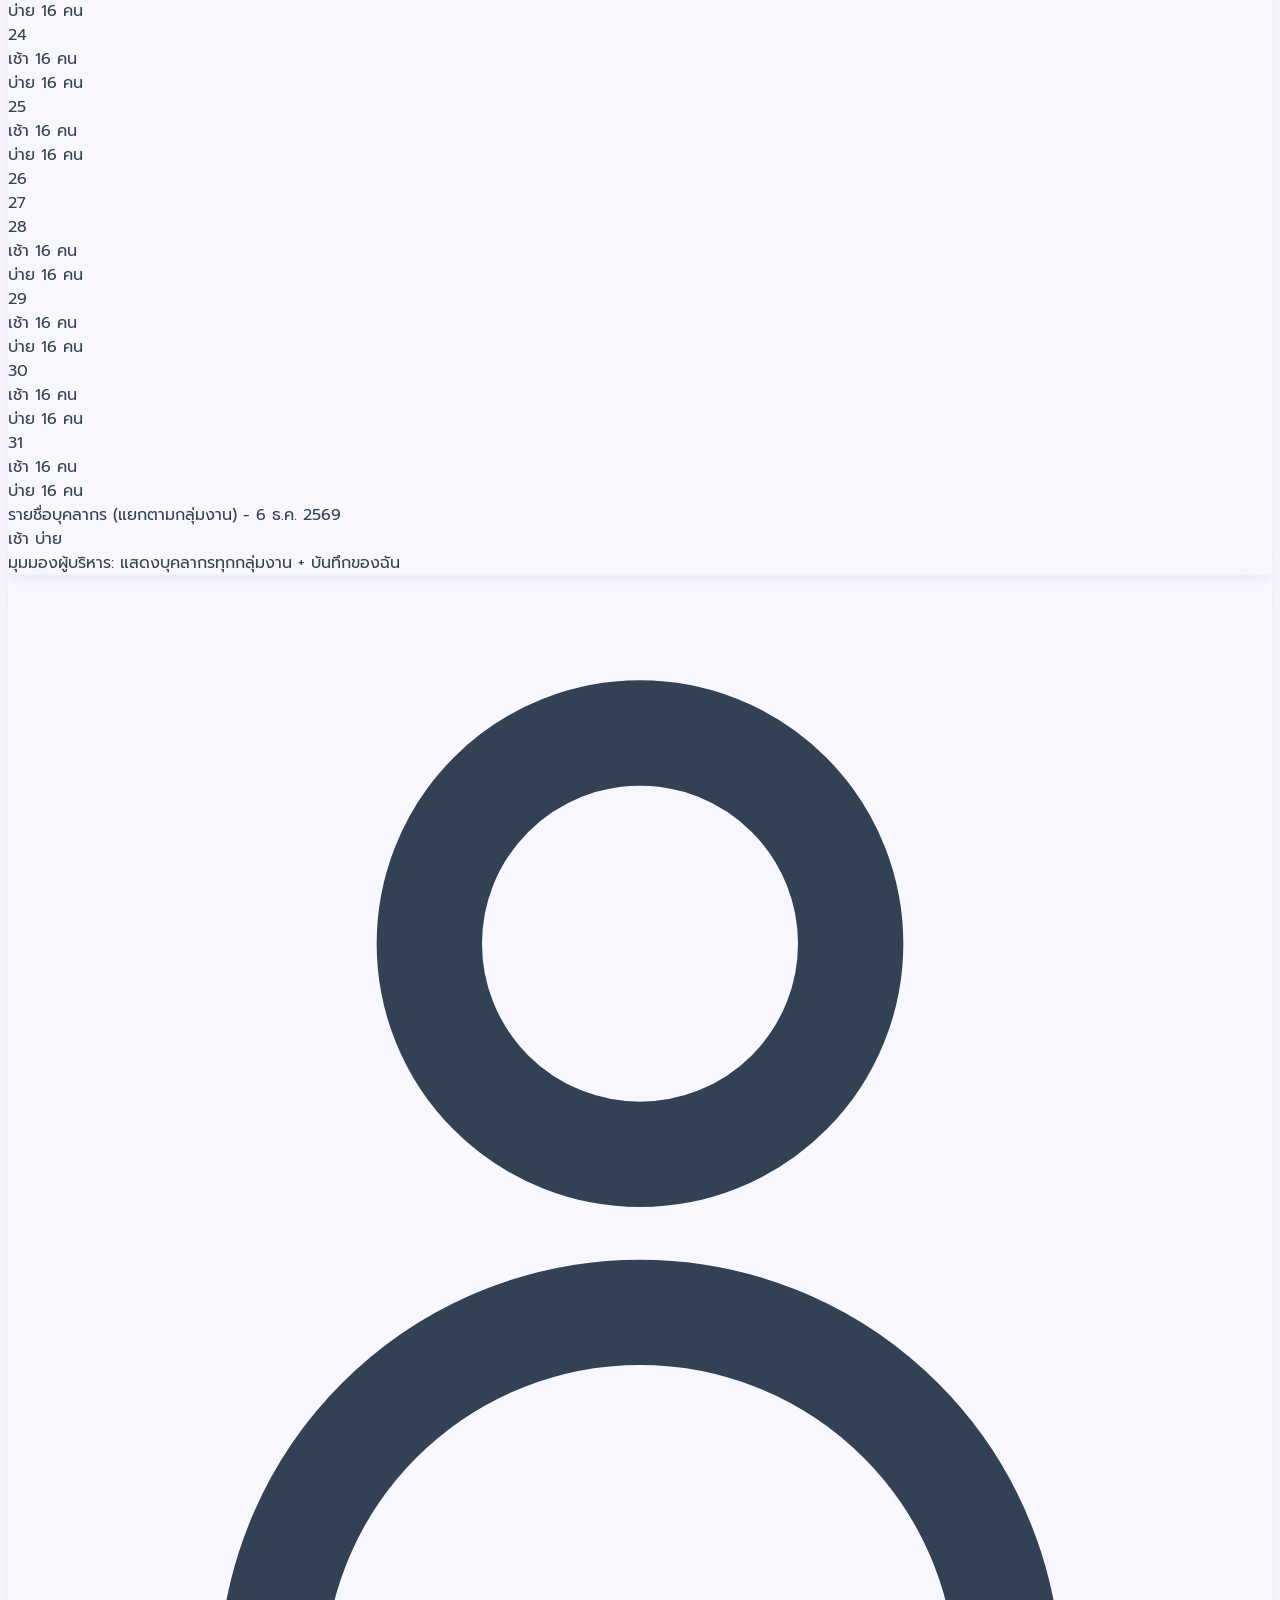
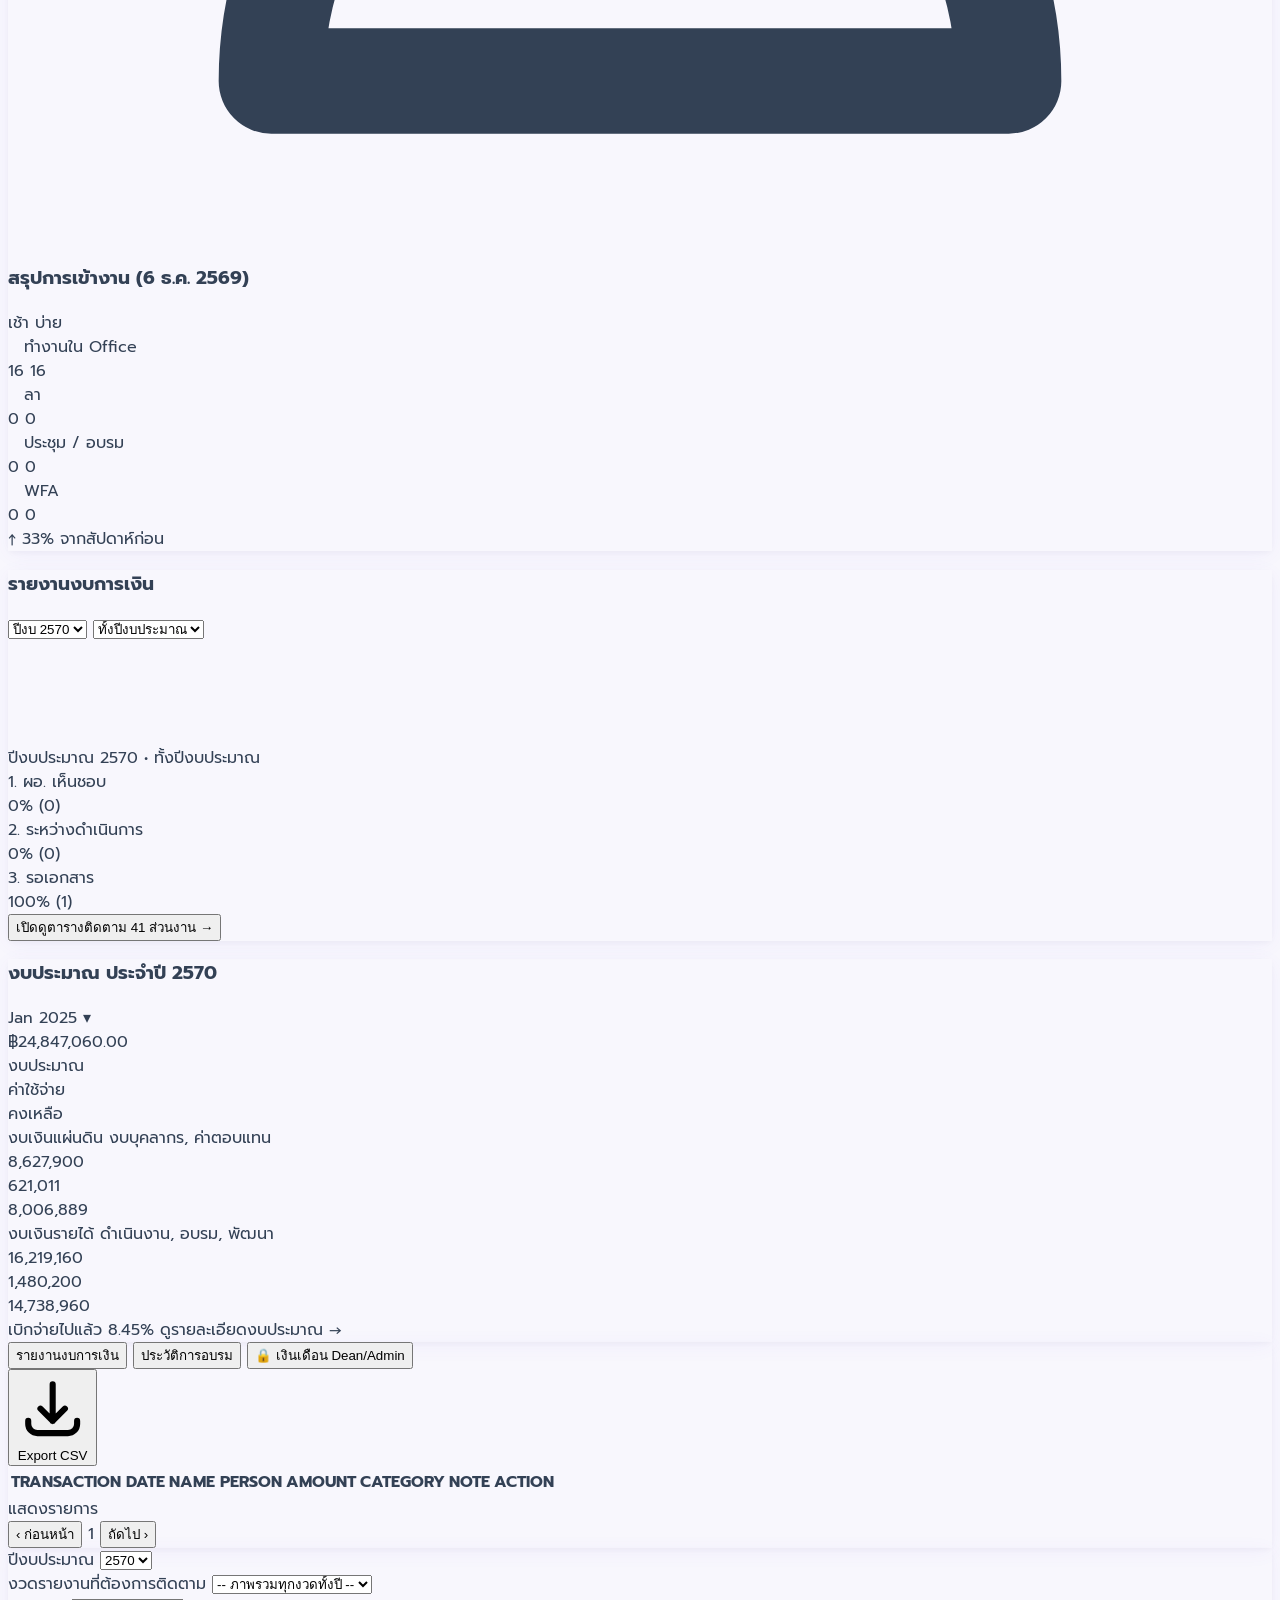
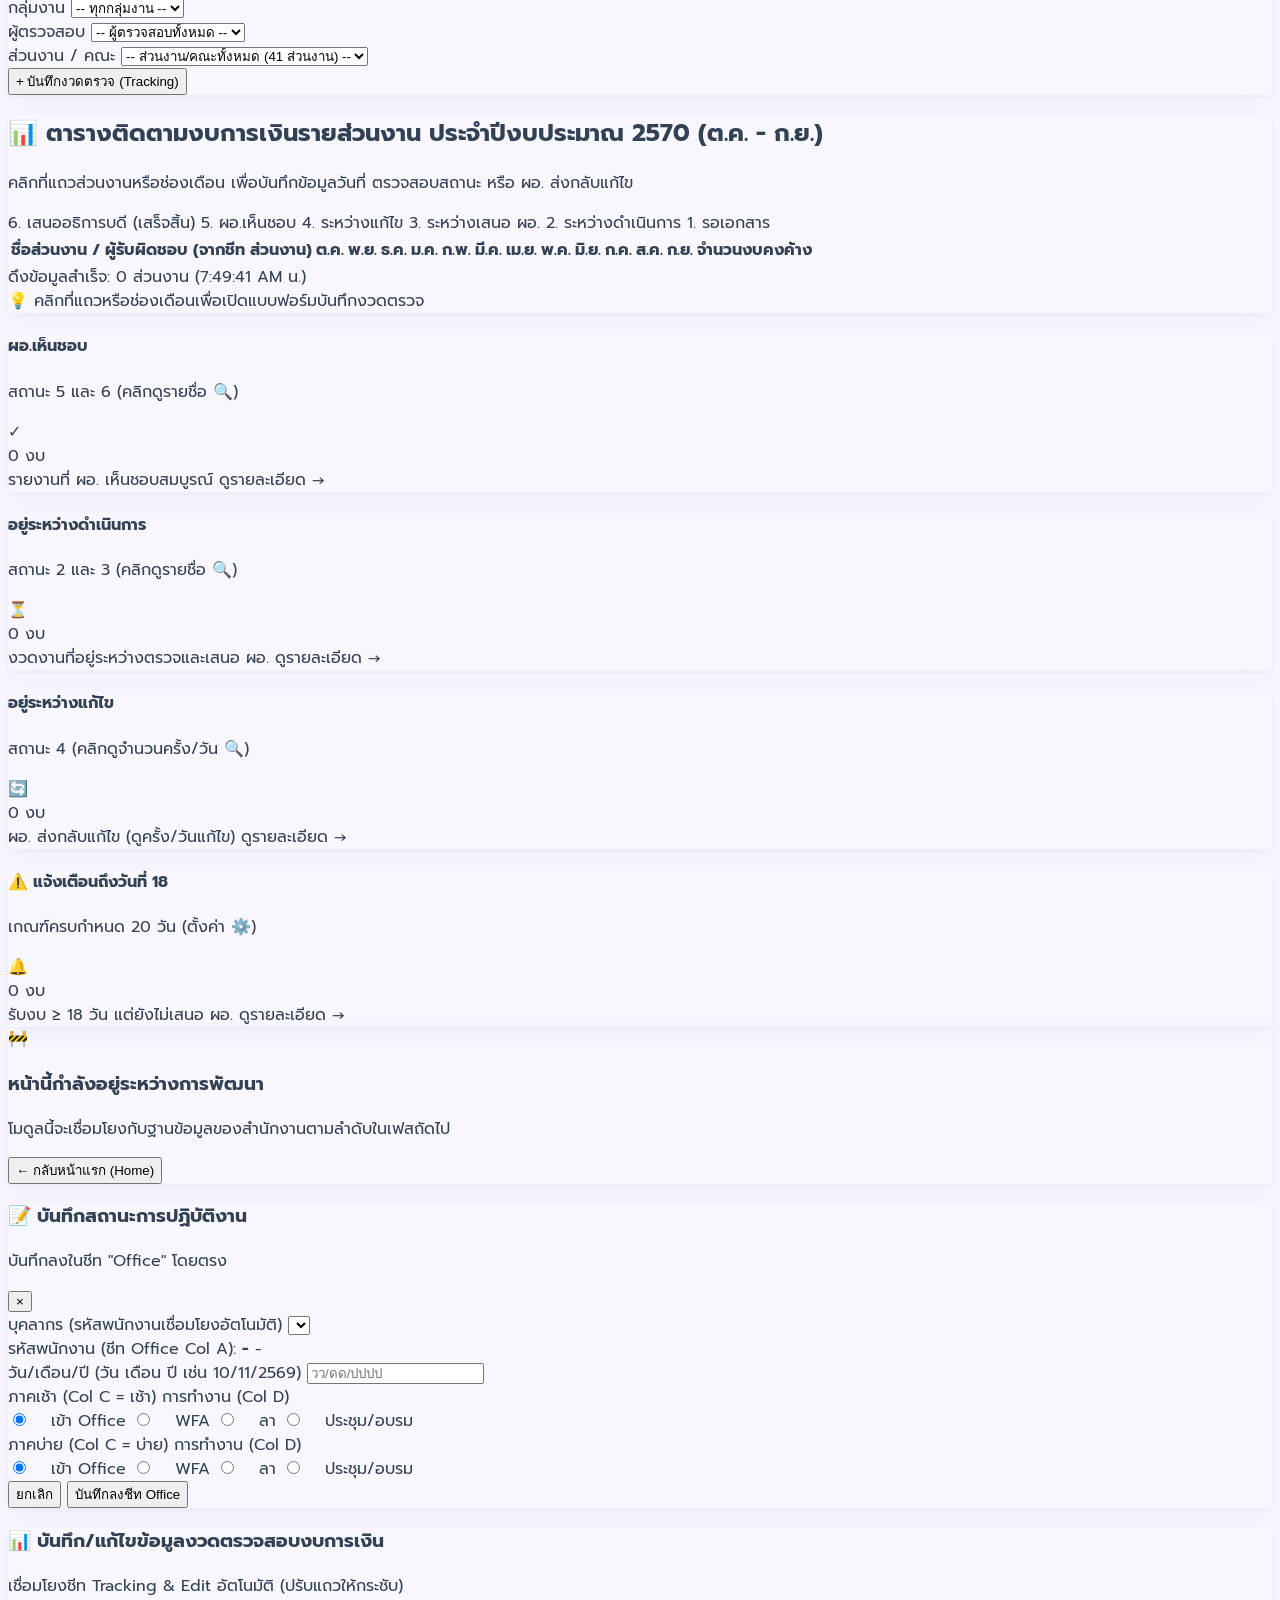
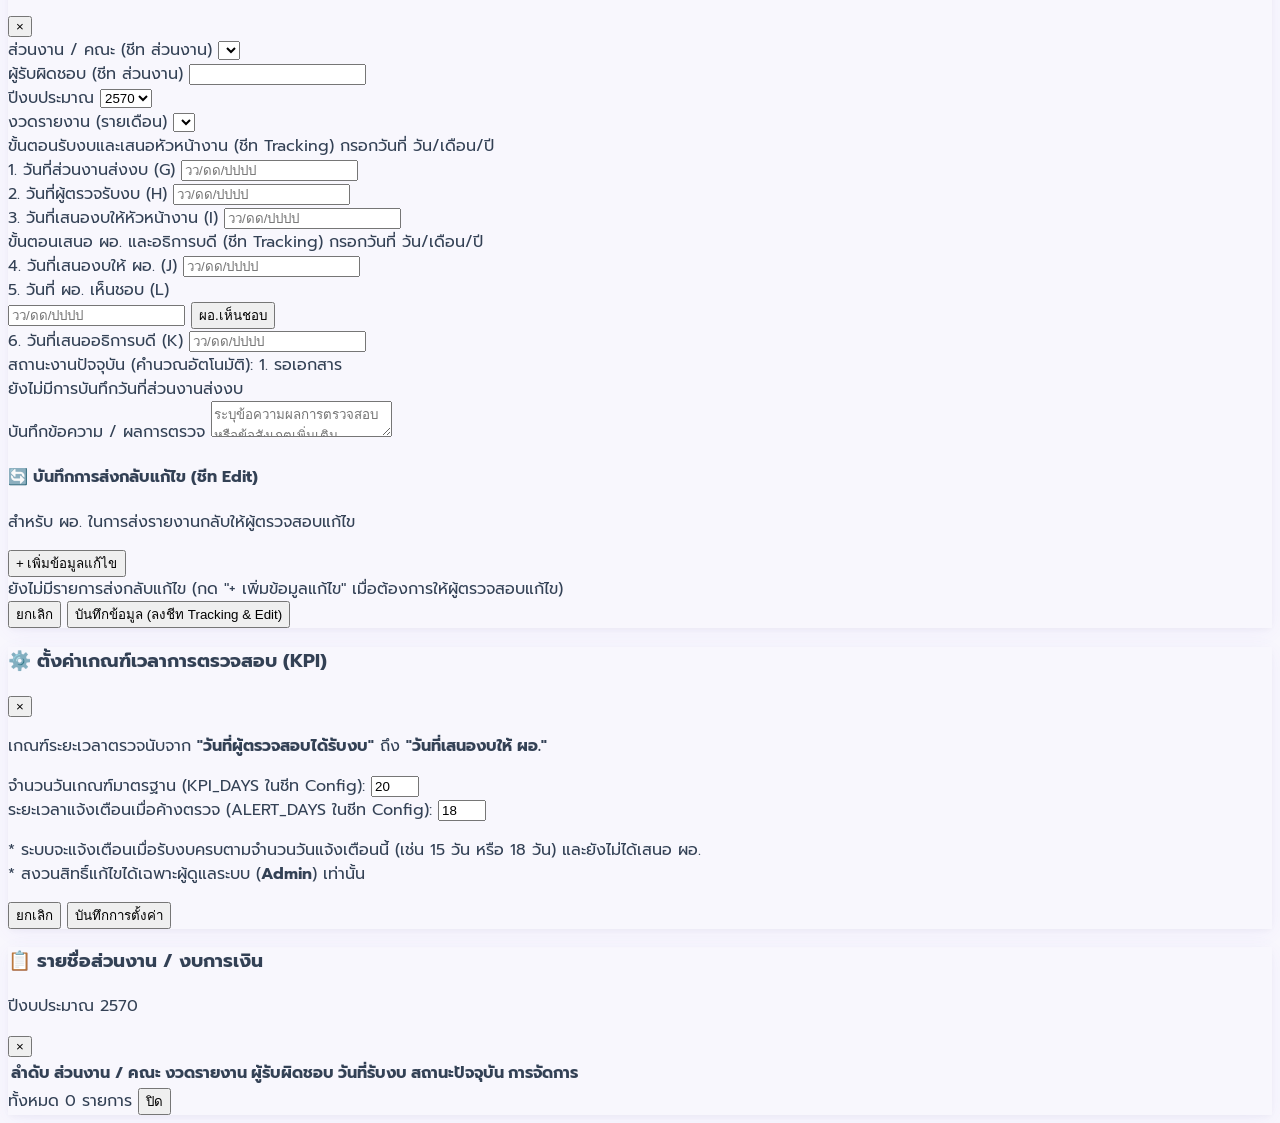
==== commit 5fa538d4: "Skip 'รหัสบุคลากร' header row when loading auditors sheet so personnel count matches 16 accurately" ====
--- a/index.html
+++ b/index.html
@@ -1714,12 +1714,14 @@
         });
 
         // 2. ผู้ตรวจสอบ
-        // Cols: A:รหัส, B:ชื่อ-สกุล, C:ชื่อเล่น, D:ตำแหน่ง, E:กลุ่มงาน, F:Role, G:e-mail, H:สถานะ
+        // Cols: A:รหัสบุคลากร, B:ชื่อ-สกุล, C:ชื่อเล่น, D:ตำแหน่ง, E:กลุ่มงาน, F:Role, G:e-mail, H:สถานะ
         const auditors = [];
         audRows.forEach(r => {
-          if (r[0] && r[0] !== 'รหัส') {
+          const code = (r[0] || '').toString().trim();
+          const status = (r[7] || '').toString().trim().toLowerCase();
+          if (code && code !== 'รหัส' && code !== 'รหัสบุคลากร' && !code.includes('รหัส') && status !== 'inactive') {
             auditors.push({
-              code: r[0],
+              code: code,
               name: r[1],
               nickname: r[2],
               position: r[3],
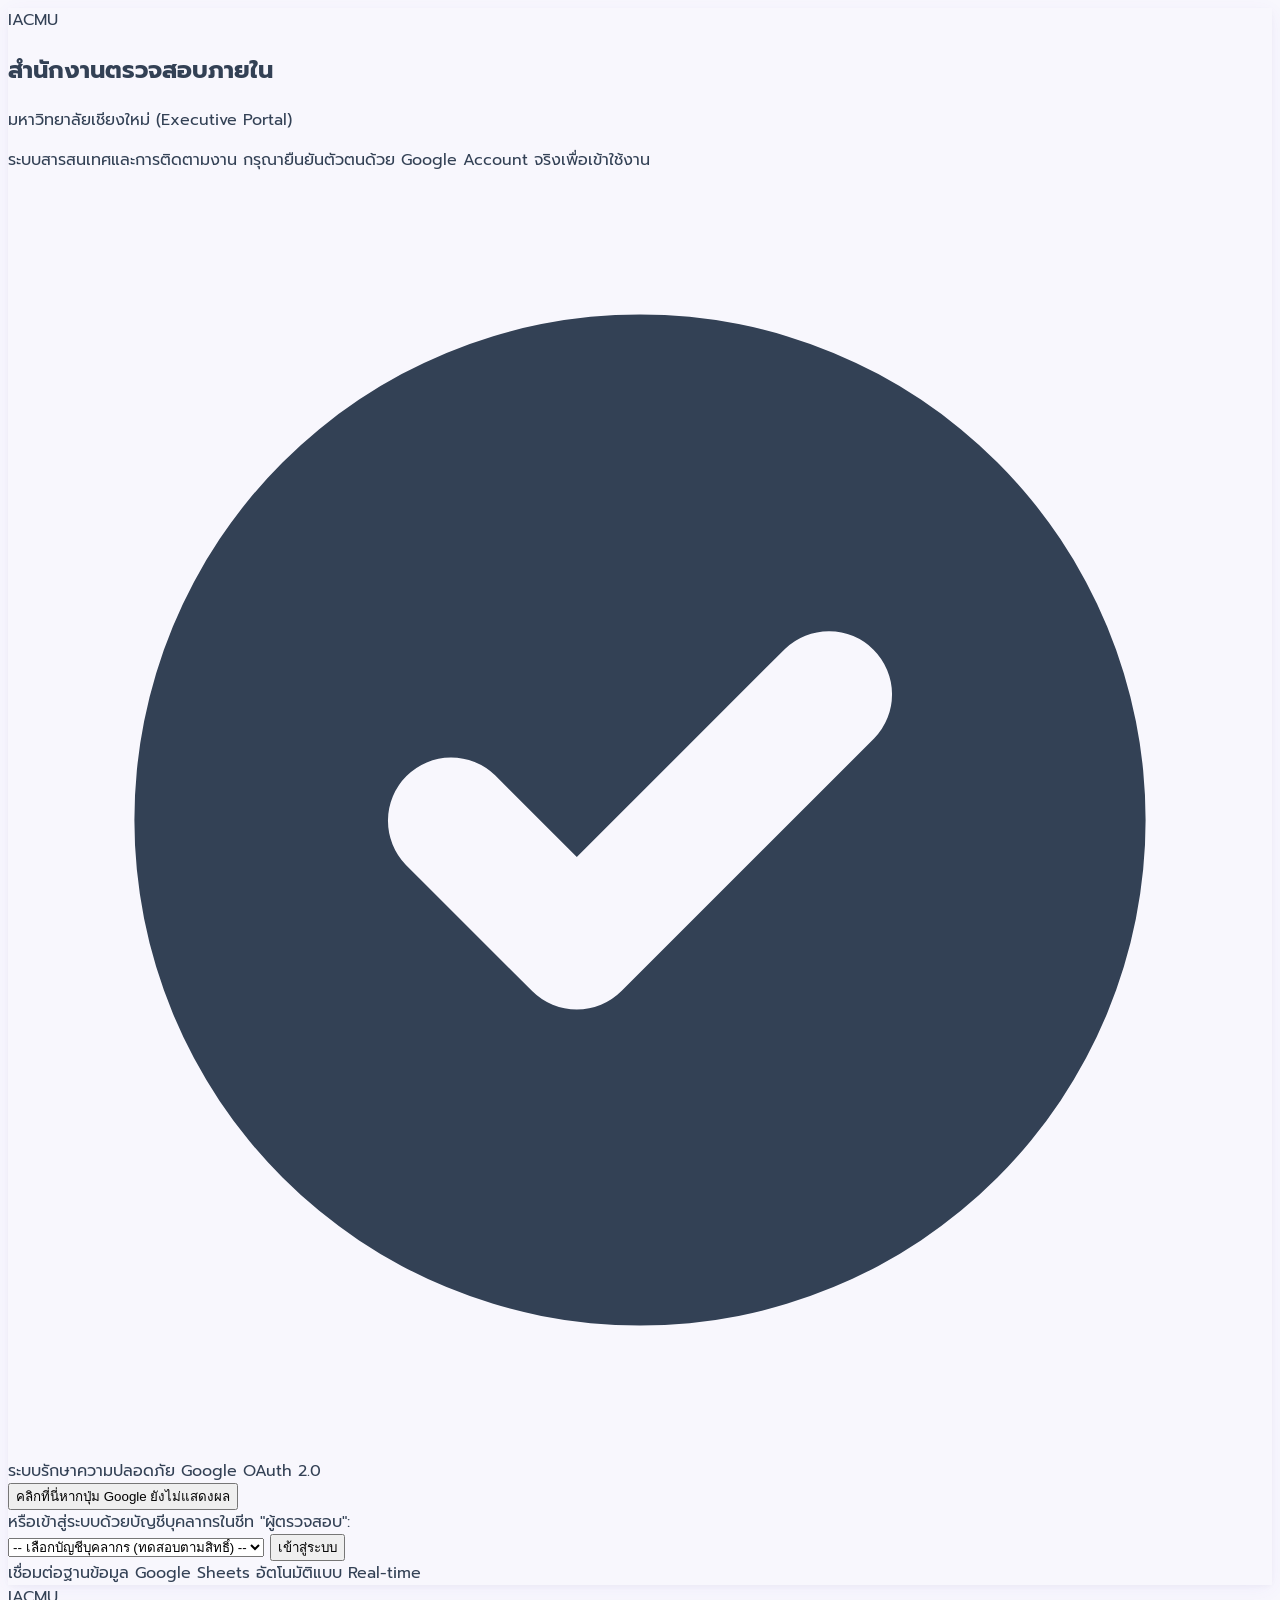
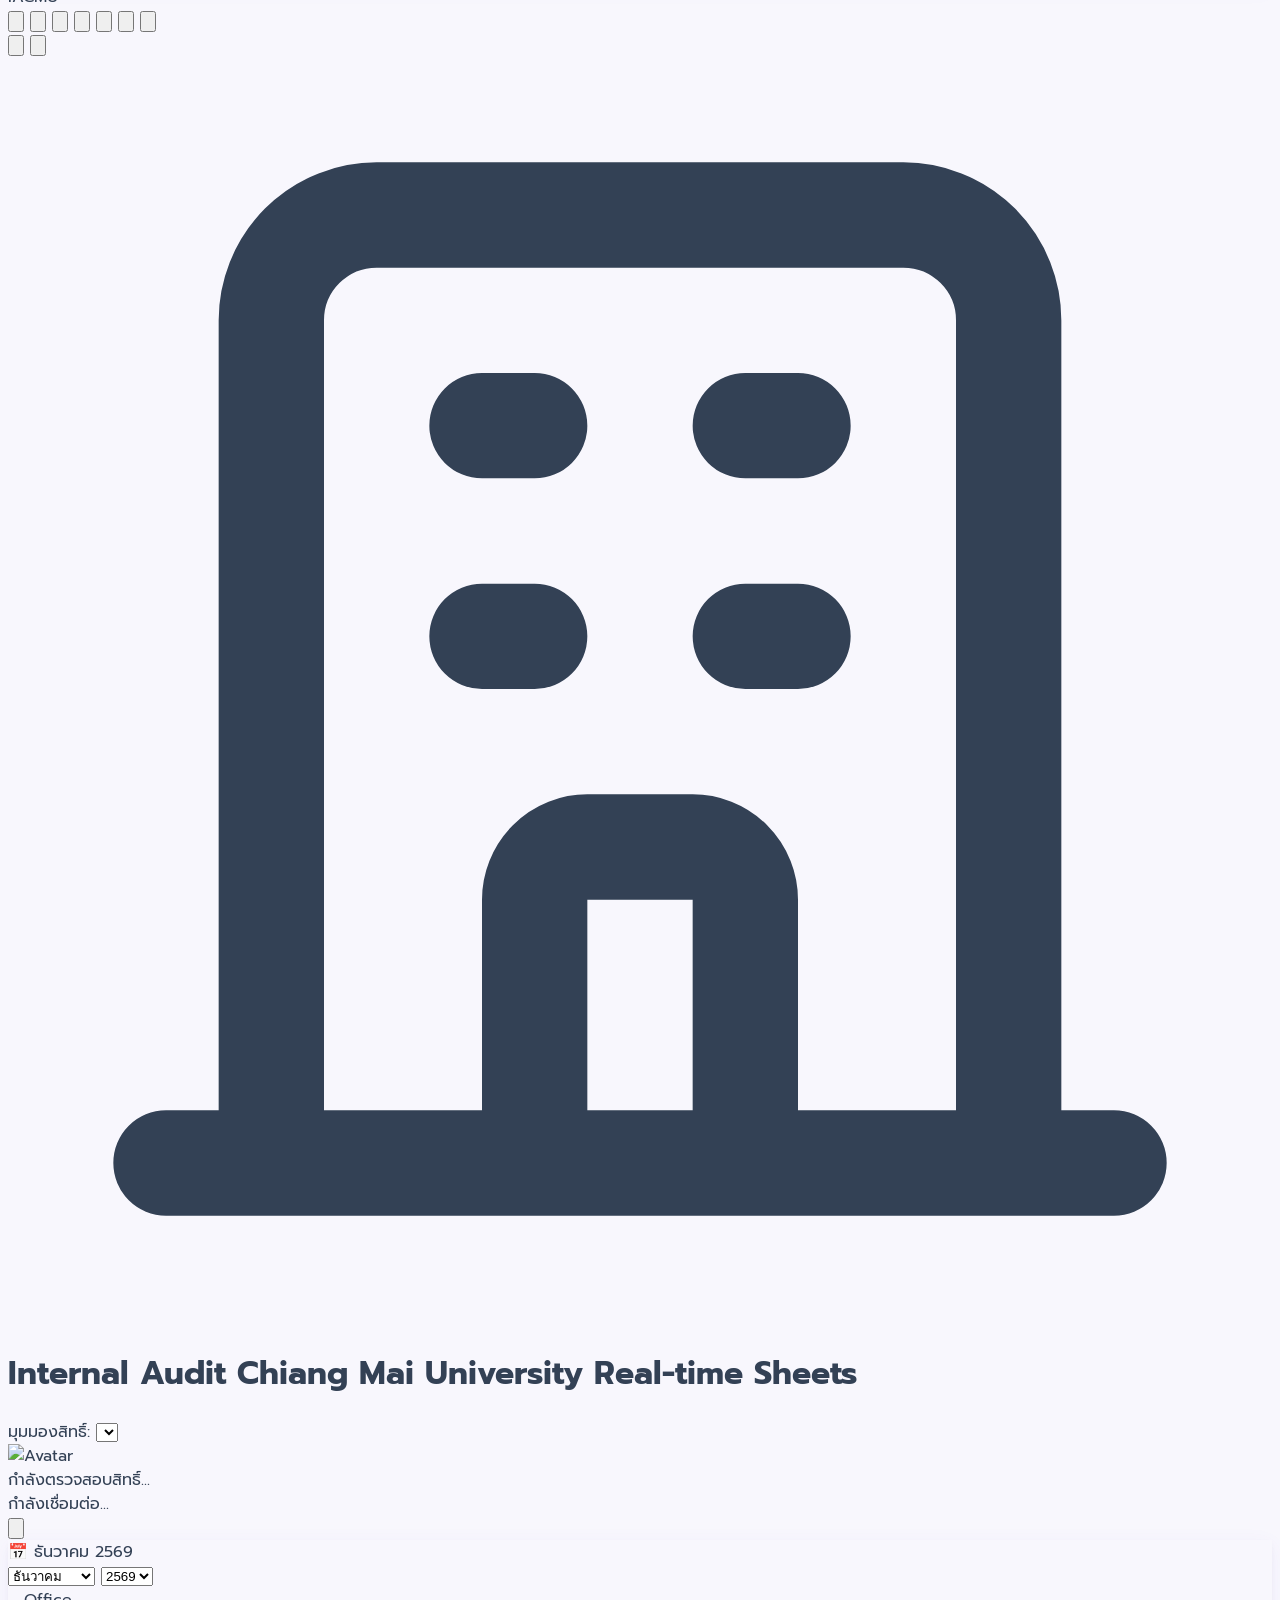
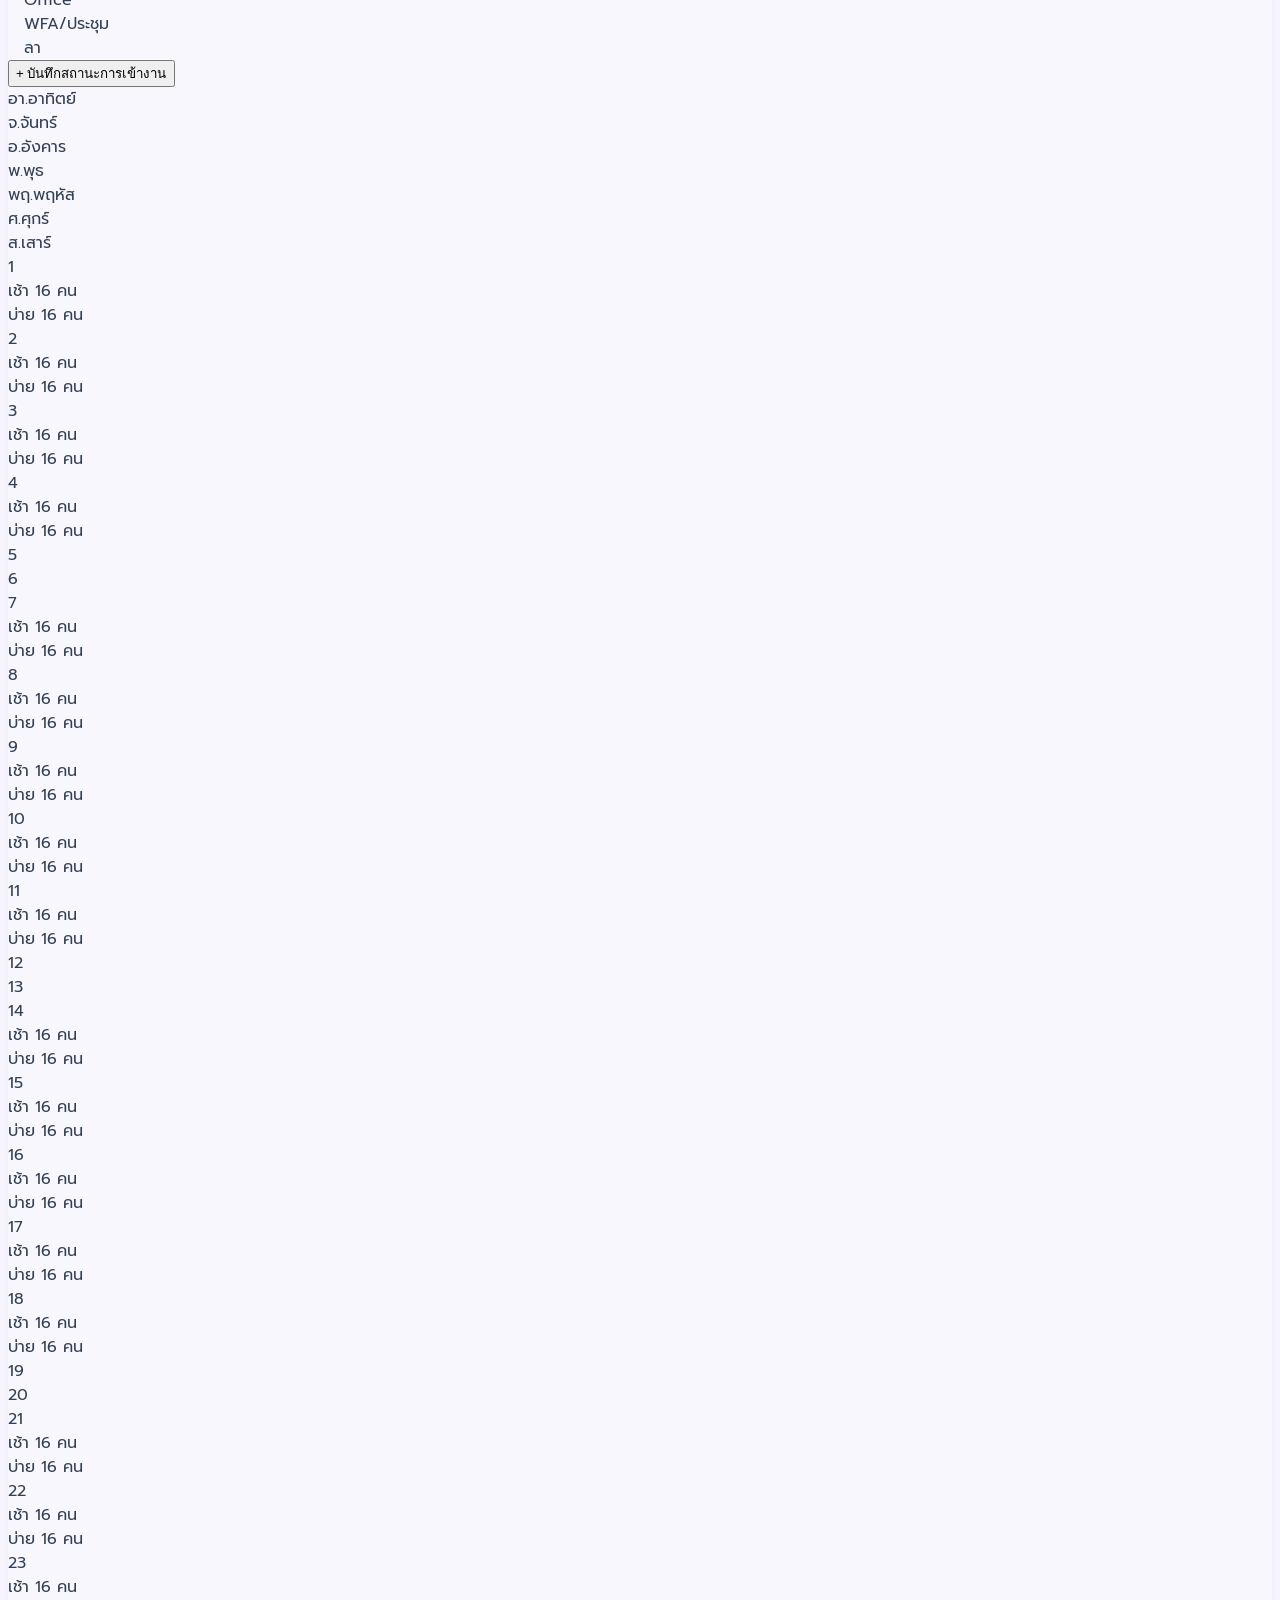
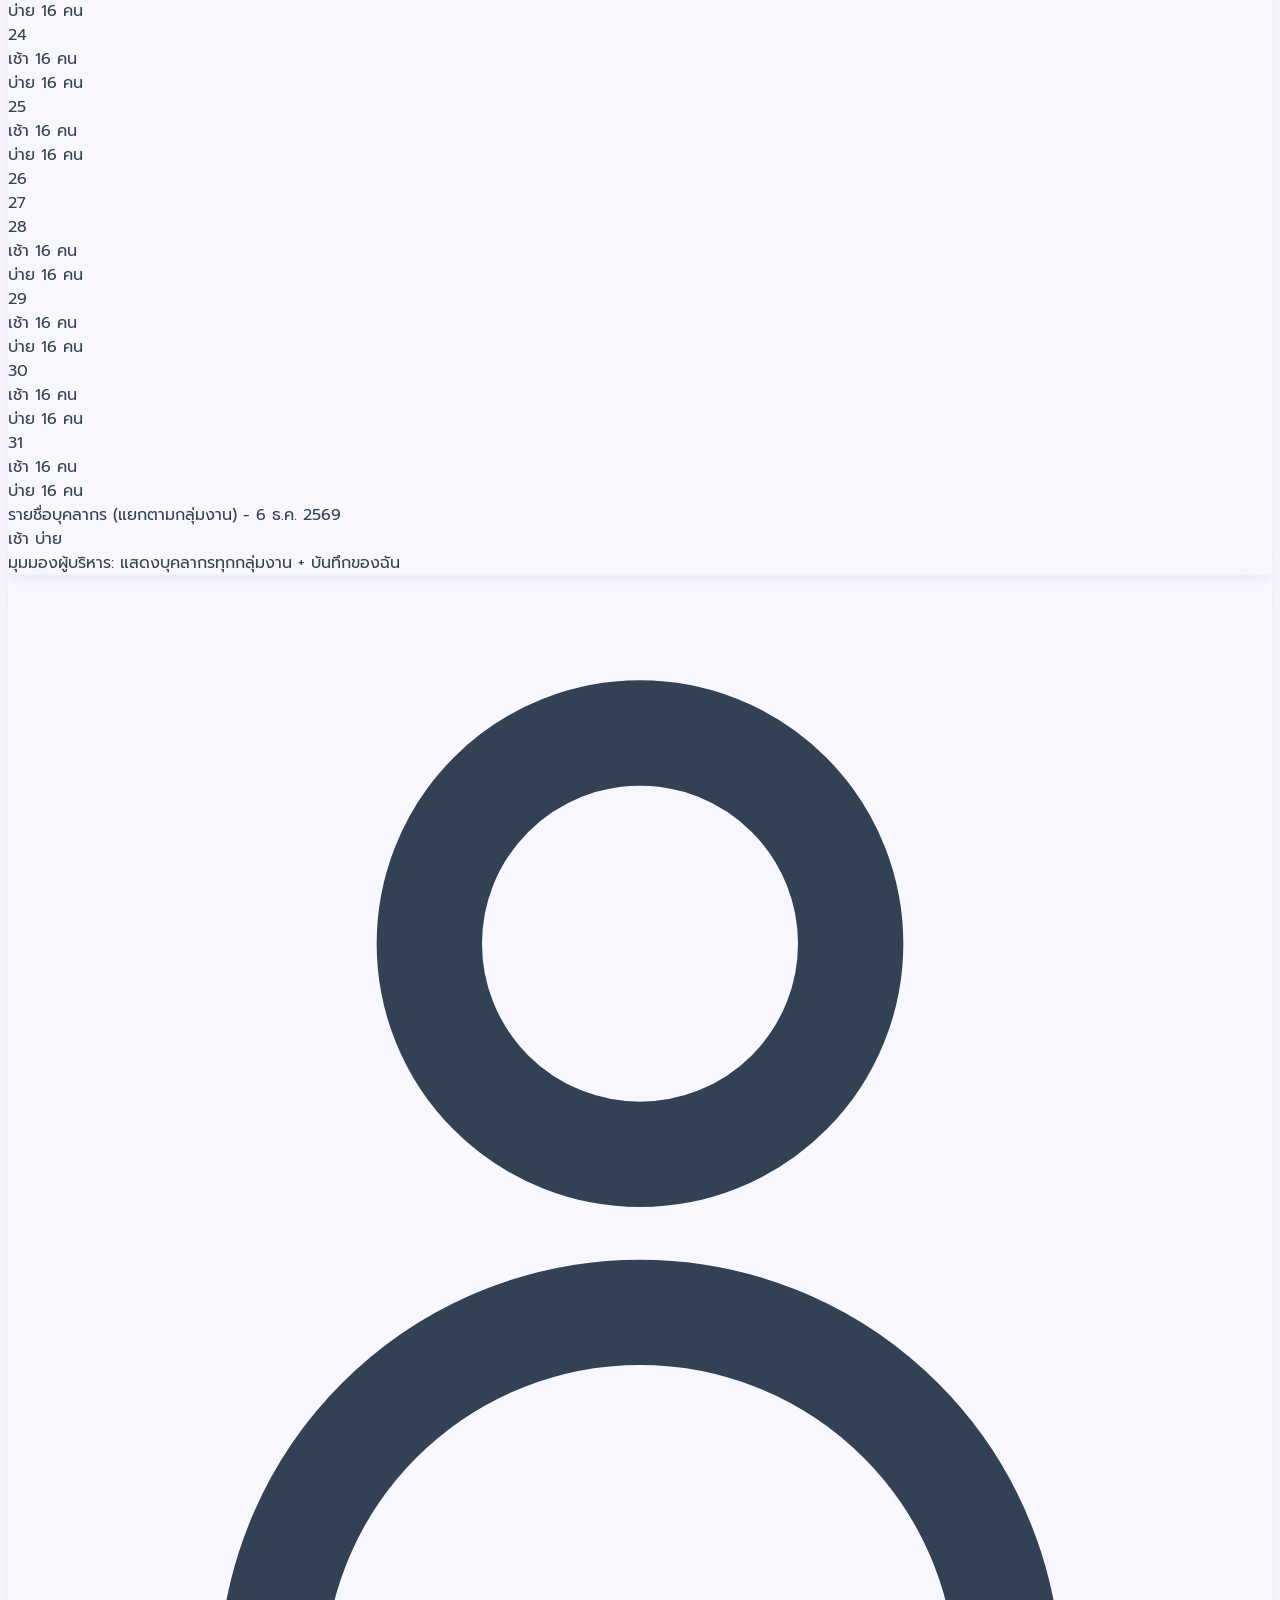
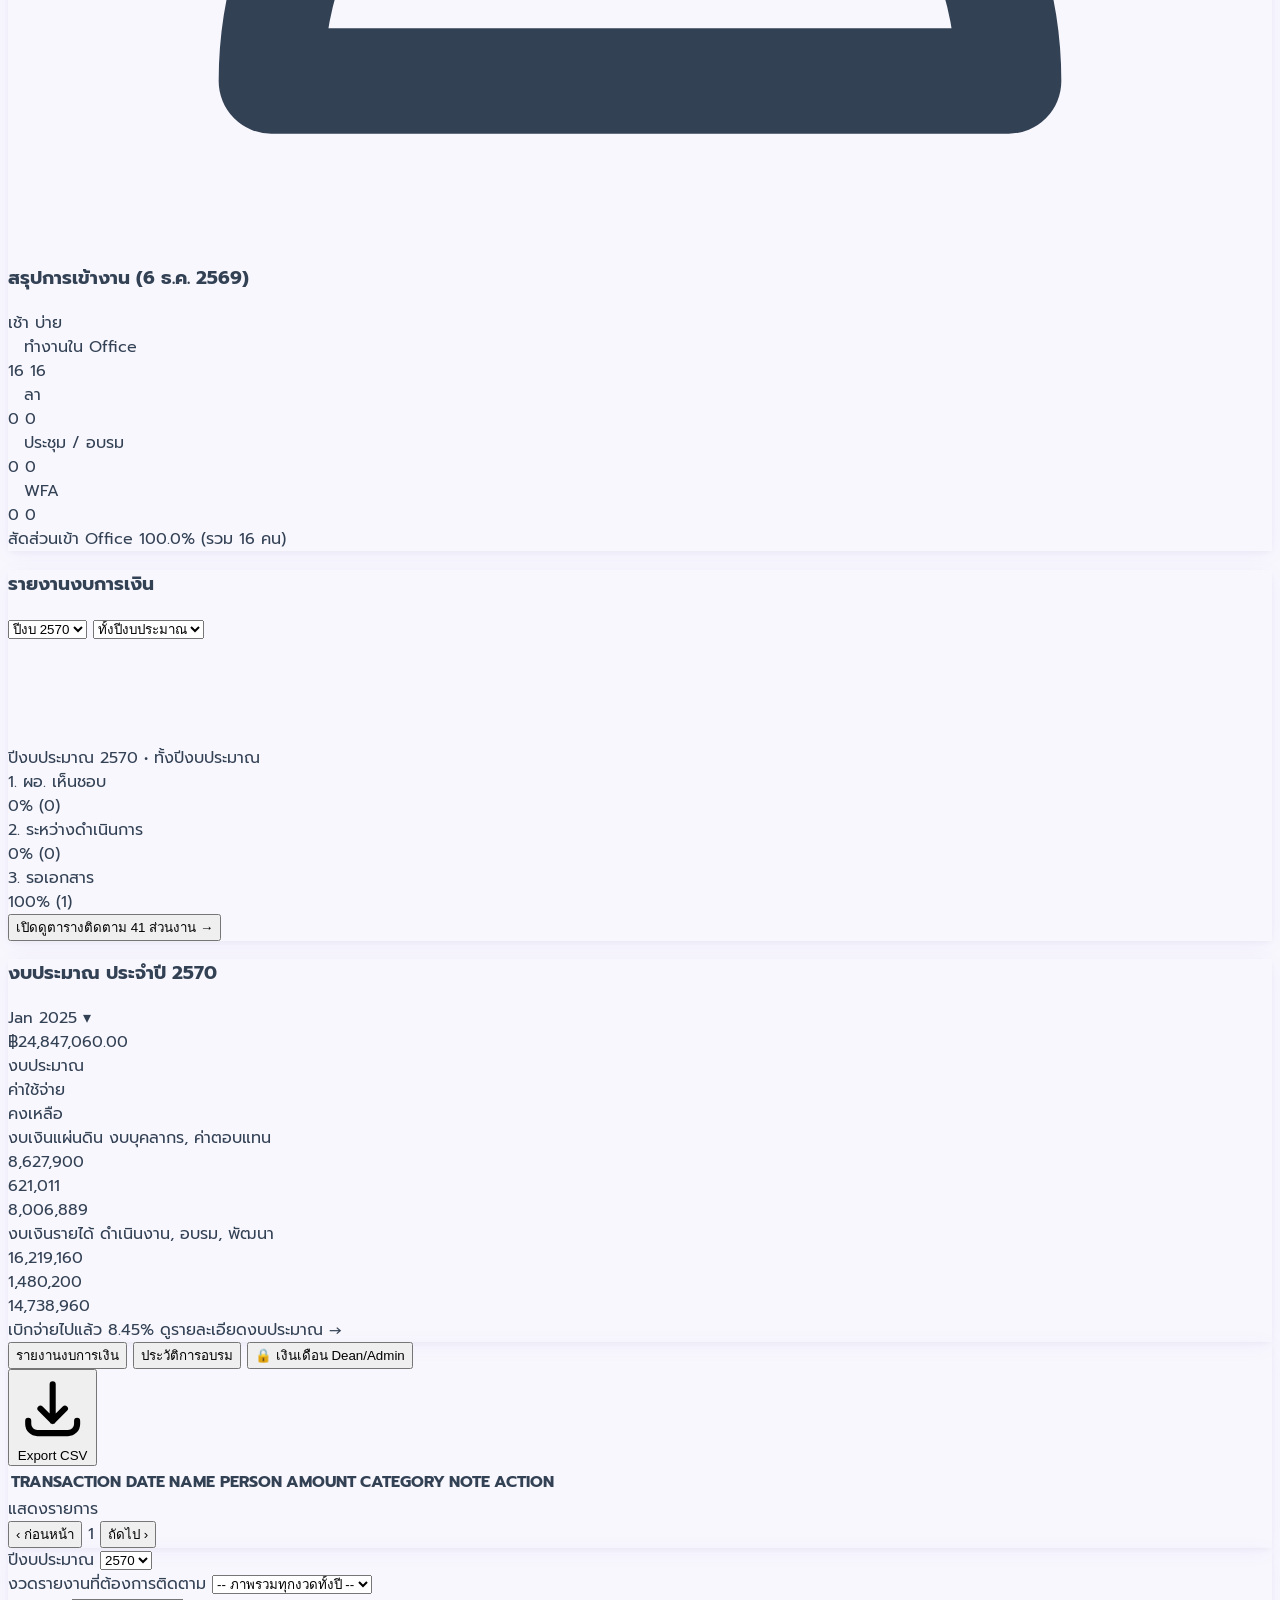
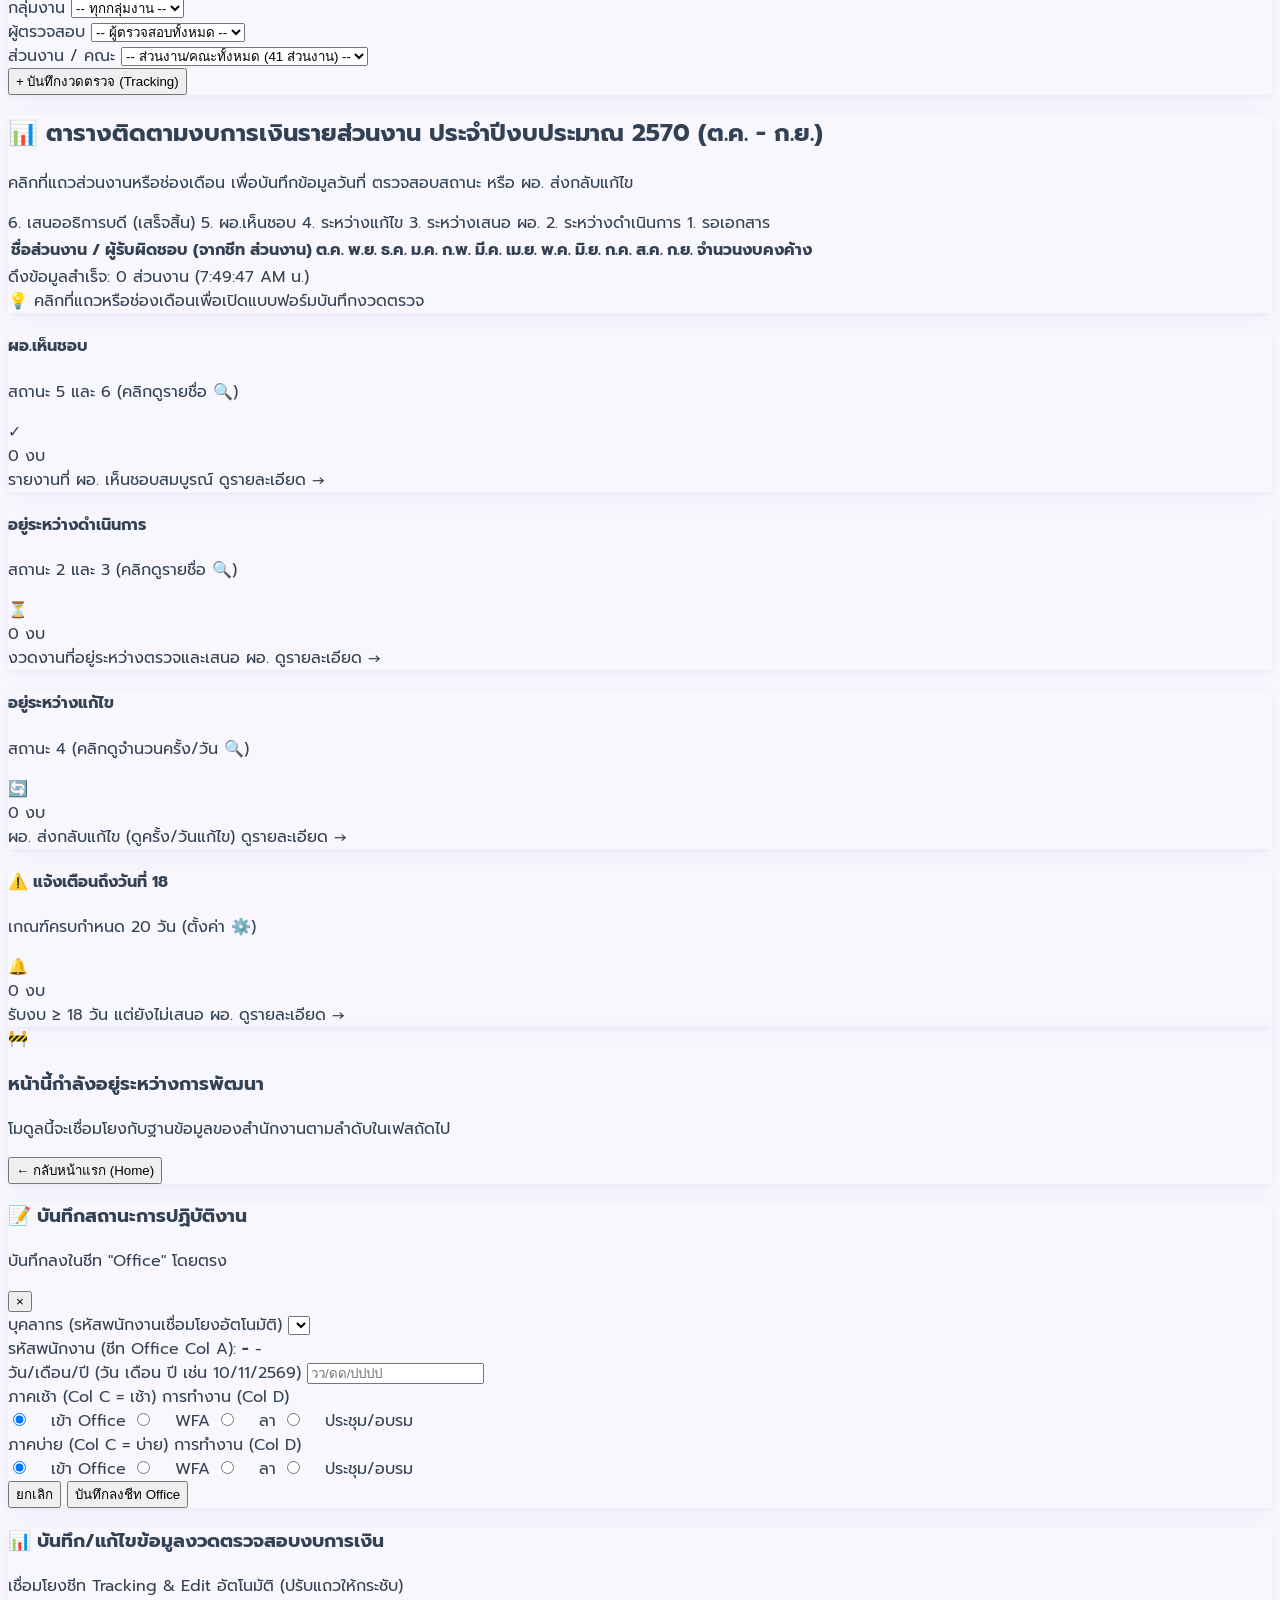
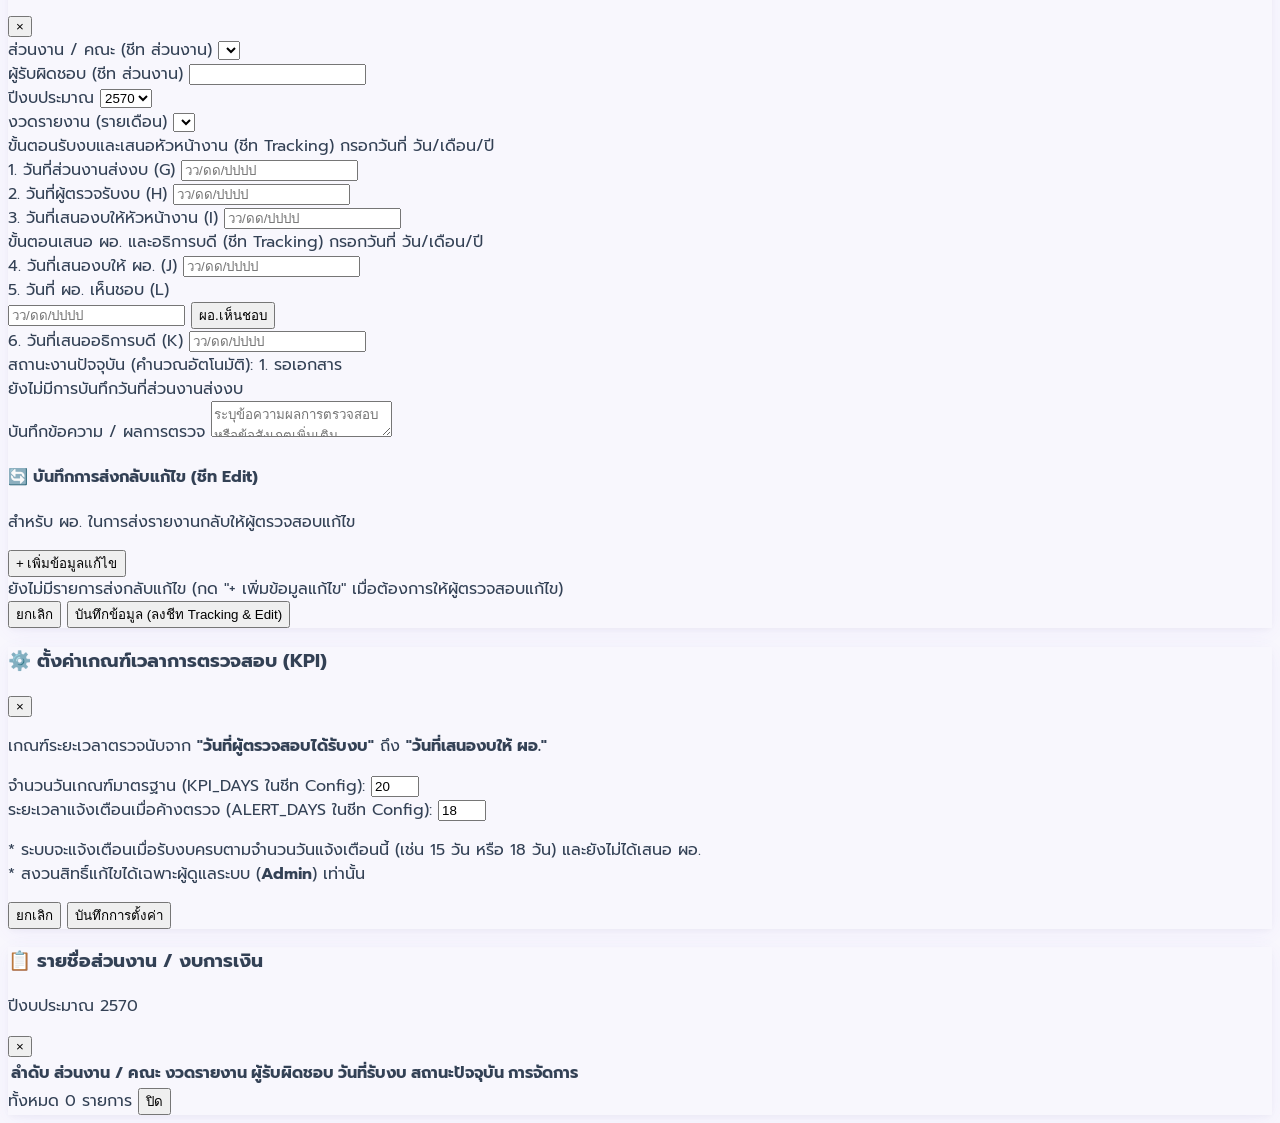
==== commit 77001ac1: "Remove static 33% mock label and compute live attendance proportions in summary card progress bar" ====
--- a/index.html
+++ b/index.html
@@ -493,16 +493,17 @@
               </div>
             </div>
 
-            <!-- Mini Progress bar -->
-            <div class="w-full bg-slate-100 h-1.5 rounded-full overflow-hidden mt-3 flex">
-              <div class="bg-status-office h-full" style="width: 70%"></div>
-              <div class="bg-status-wfa h-full" style="width: 15%"></div>
-              <div class="bg-status-leave h-full" style="width: 15%"></div>
-            </div>
-          </div>
-
-          <div class="text-[11px] text-emerald-600 font-medium text-right mt-2 flex items-center justify-end gap-1">
-            <span>↑ 33% จากสัปดาห์ก่อน</span>
+            <!-- Mini Progress bar (สัดส่วนจริงของวันที่เลือก) -->
+            <div class="w-full bg-slate-100 h-2 rounded-full overflow-hidden mt-4 flex">
+              <div id="bar-att-office" class="bg-status-office h-full transition-all duration-300" style="width: 100%"></div>
+              <div id="bar-att-leave" class="bg-status-leave h-full transition-all duration-300" style="width: 0%"></div>
+              <div id="bar-att-train" class="bg-brand-400 h-full transition-all duration-300" style="width: 0%"></div>
+              <div id="bar-att-wfa" class="bg-status-wfa h-full transition-all duration-300" style="width: 0%"></div>
+            </div>
+          </div>
+
+          <div id="att-summary-ratio" class="text-[11px] text-slate-400 text-right mt-2">
+            เข้า Office 100%
           </div>
         </div>
 
@@ -2327,6 +2328,27 @@
       if (document.getElementById('stat-train-pm')) document.getElementById('stat-train-pm').textContent = trainPm;
       if (document.getElementById('stat-wfa-am')) document.getElementById('stat-wfa-am').textContent = wfaAm;
       if (document.getElementById('stat-wfa-pm')) document.getElementById('stat-wfa-pm').textContent = wfaPm;
+
+      // อัปเดตแถบสัดส่วนจริงของวันที่เลือก (เฉลี่ยภาคเช้า-บ่าย)
+      const totalSlots = Math.max(1, totalAuditors * 2);
+      const officePct = (((officeAm + officePm) / totalSlots) * 100).toFixed(1);
+      const leavePct = (((leaveAm + leavePm) / totalSlots) * 100).toFixed(1);
+      const trainPct = (((trainAm + trainPm) / totalSlots) * 100).toFixed(1);
+      const wfaPct = (((wfaAm + wfaPm) / totalSlots) * 100).toFixed(1);
+
+      const barOff = document.getElementById('bar-att-office');
+      const barLeave = document.getElementById('bar-att-leave');
+      const barTrain = document.getElementById('bar-att-train');
+      const barWfa = document.getElementById('bar-att-wfa');
+      if (barOff) { barOff.style.width = `${officePct}%`; barOff.title = `ทำงานใน Office ${officePct}%`; }
+      if (barLeave) { barLeave.style.width = `${leavePct}%`; barLeave.title = `ลา ${leavePct}%`; }
+      if (barTrain) { barTrain.style.width = `${trainPct}%`; barTrain.title = `ประชุม/อบรม ${trainPct}%`; }
+      if (barWfa) { barWfa.style.width = `${wfaPct}%`; barWfa.title = `WFA ${wfaPct}%`; }
+
+      const ratioEl = document.getElementById('att-summary-ratio');
+      if (ratioEl) {
+        ratioEl.textContent = `สัดส่วนเข้า Office ${officePct}% (รวม ${totalAuditors} คน)`;
+      }
     }
 
     function getWorkTypeDotColor(type) {
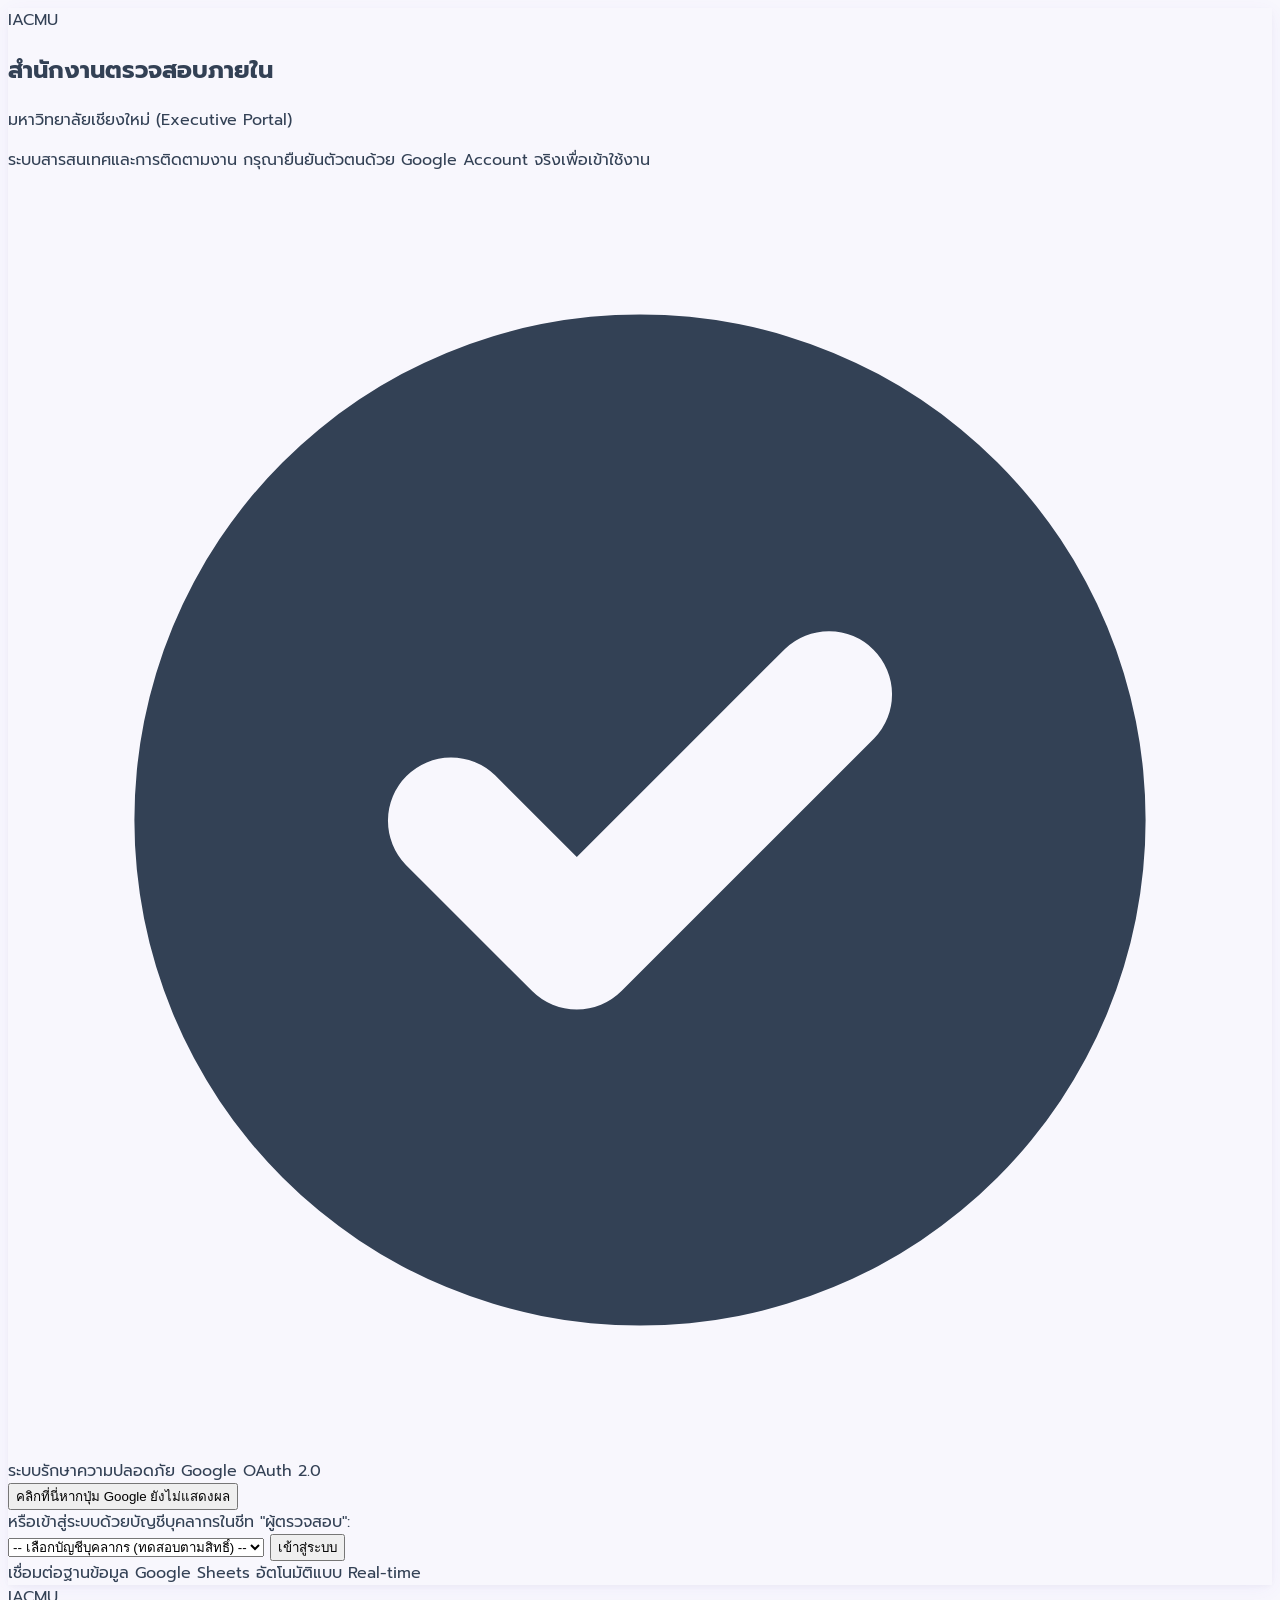
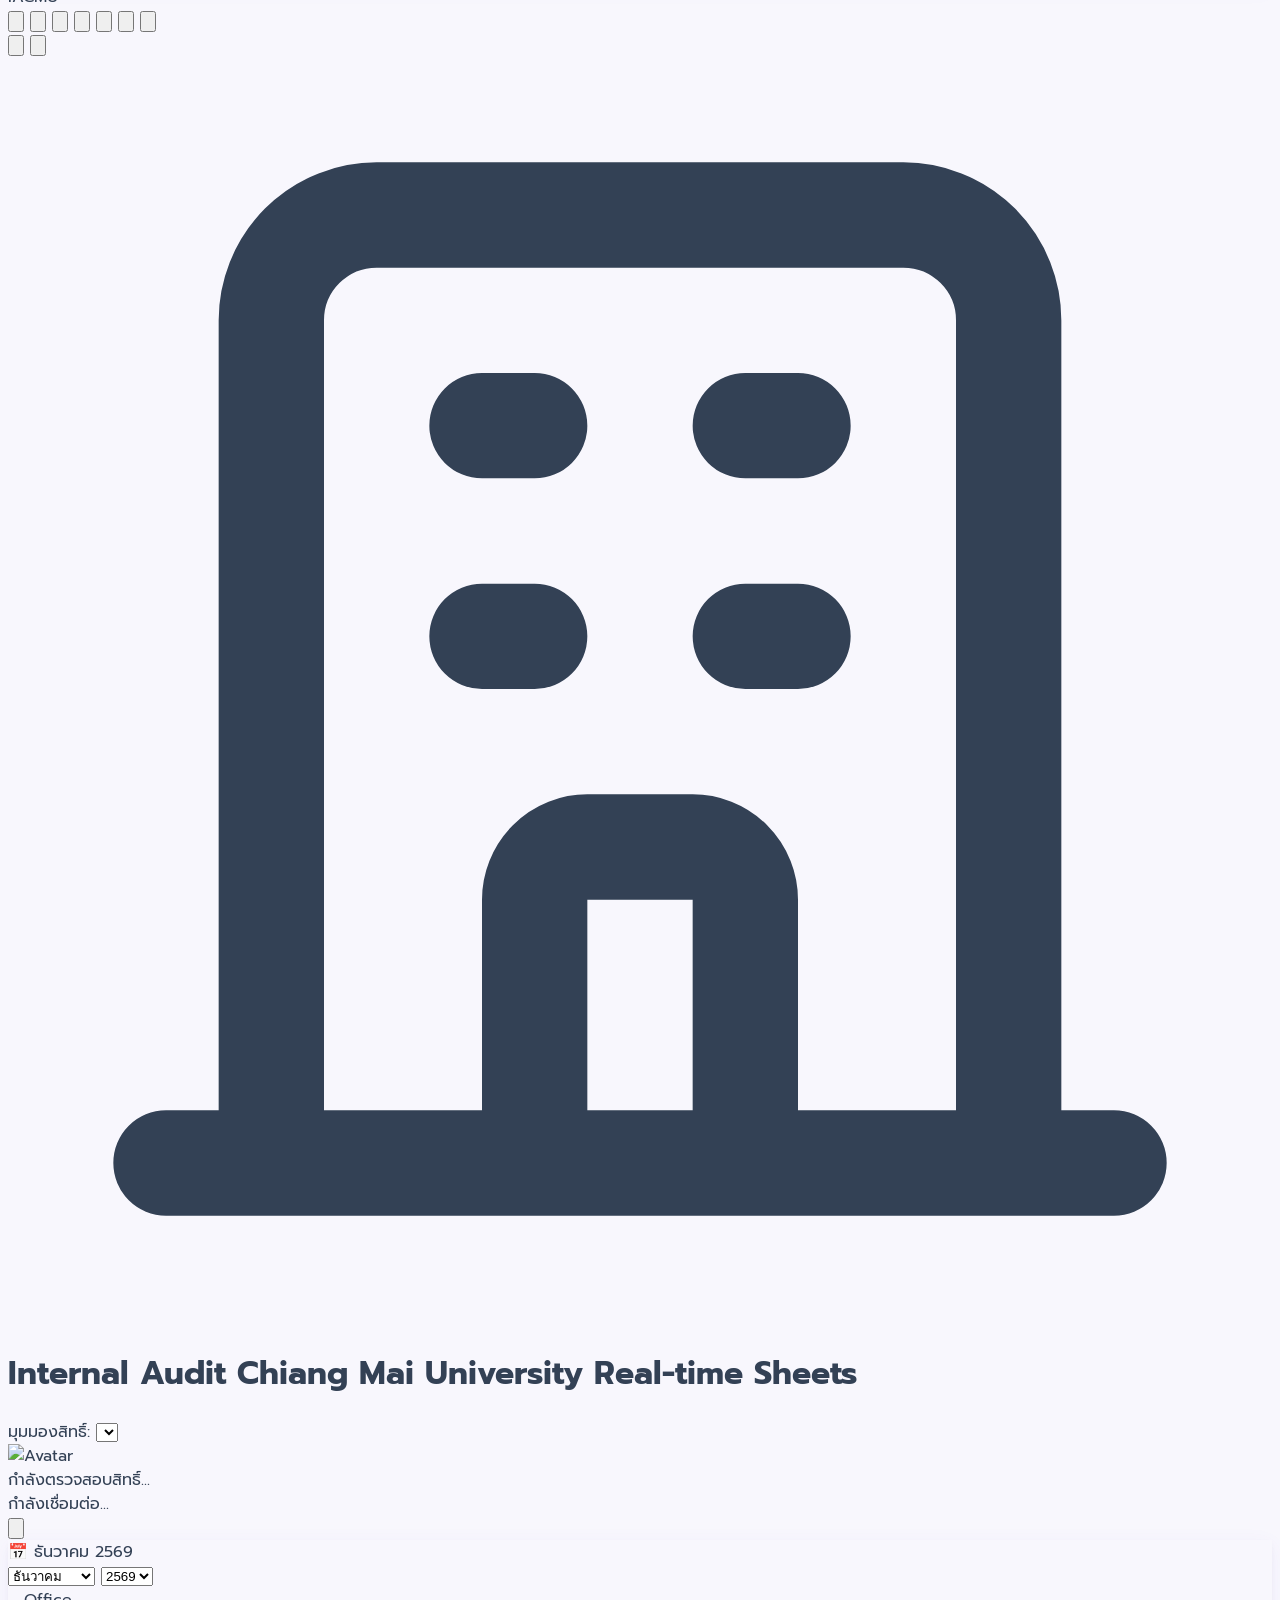
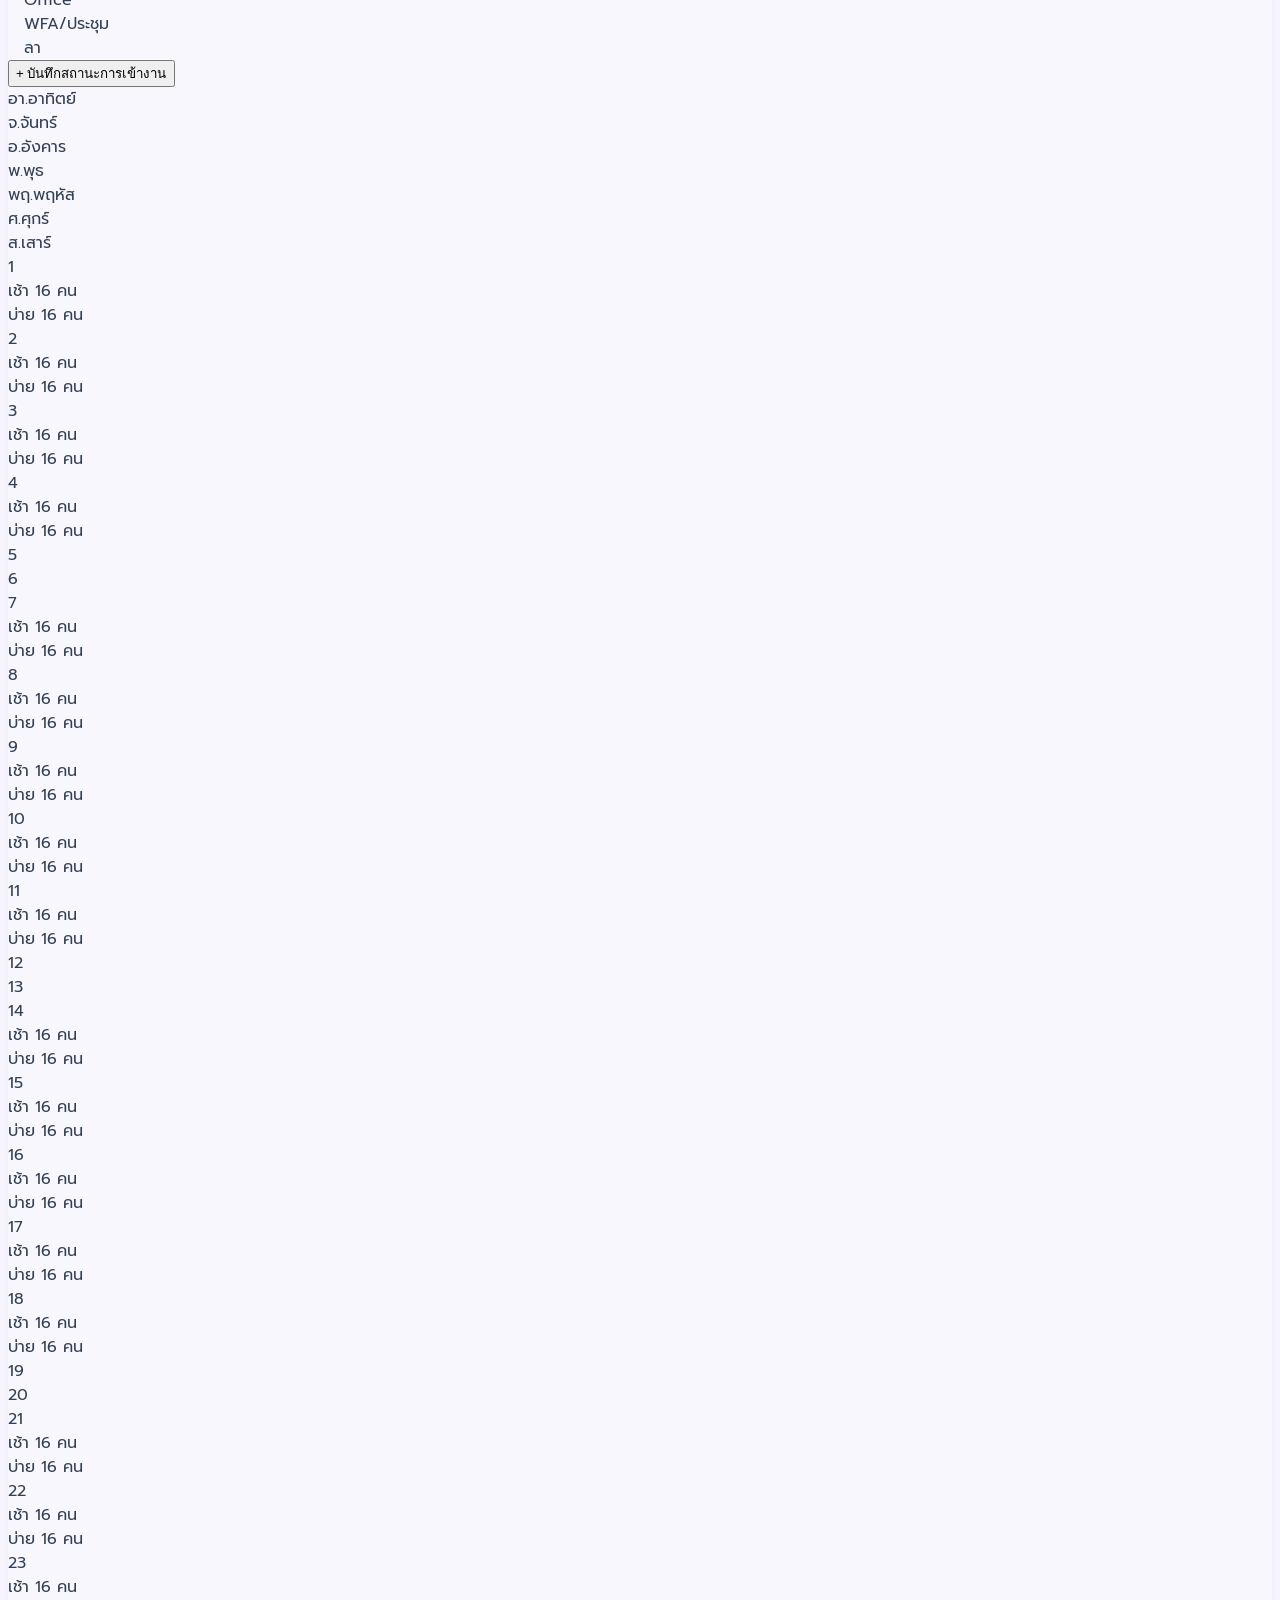
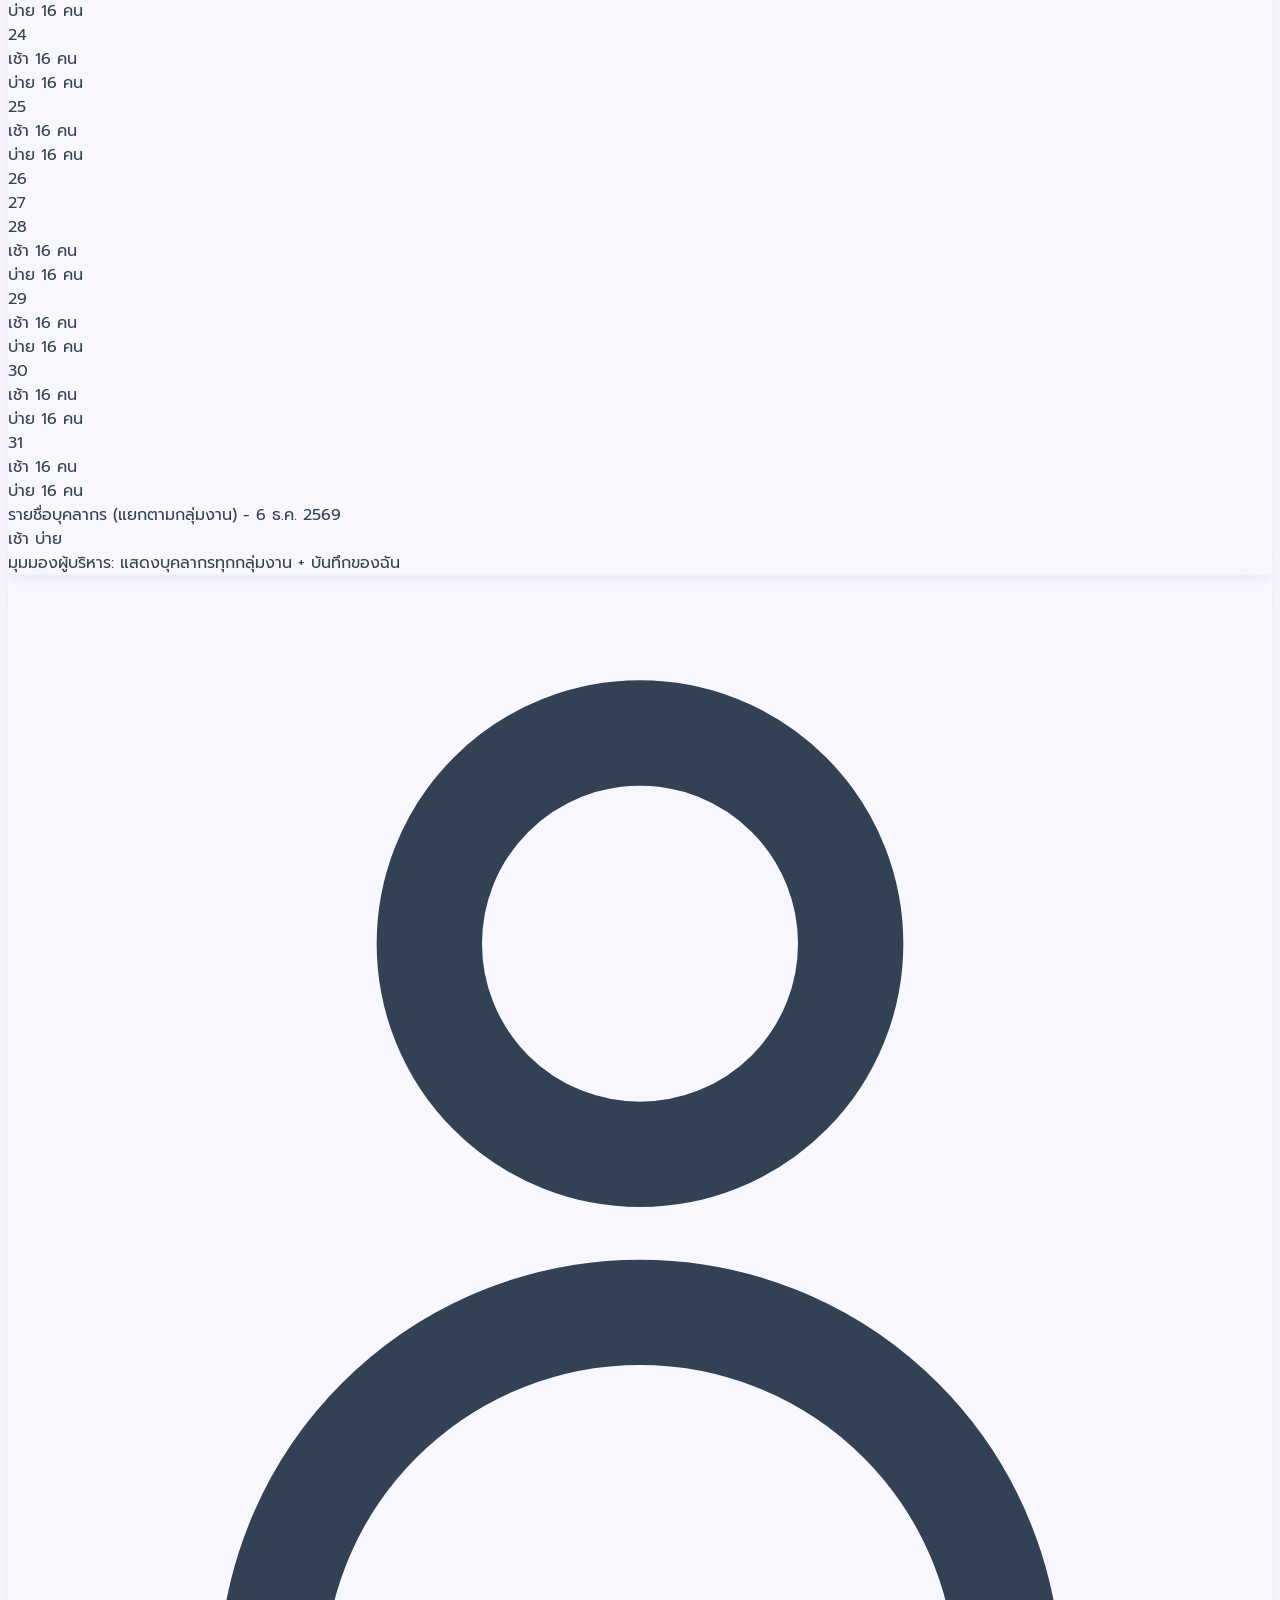
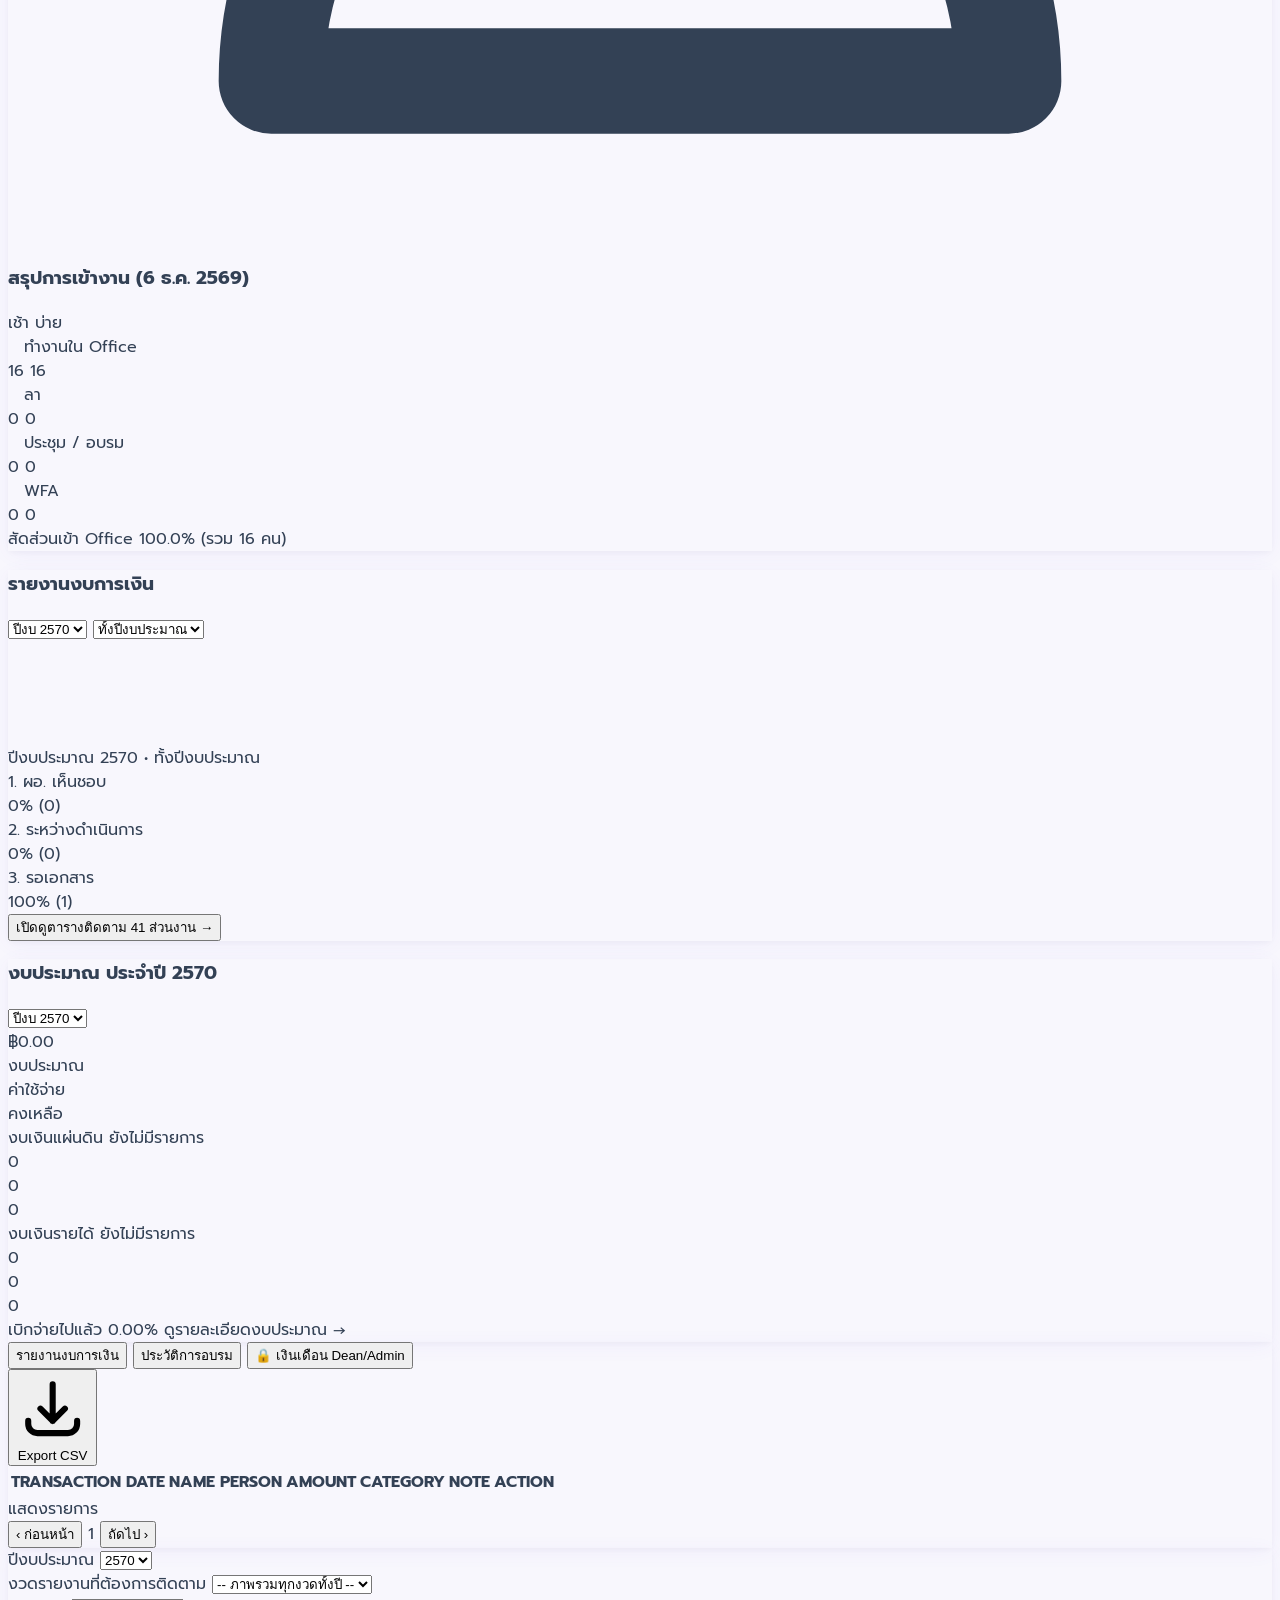
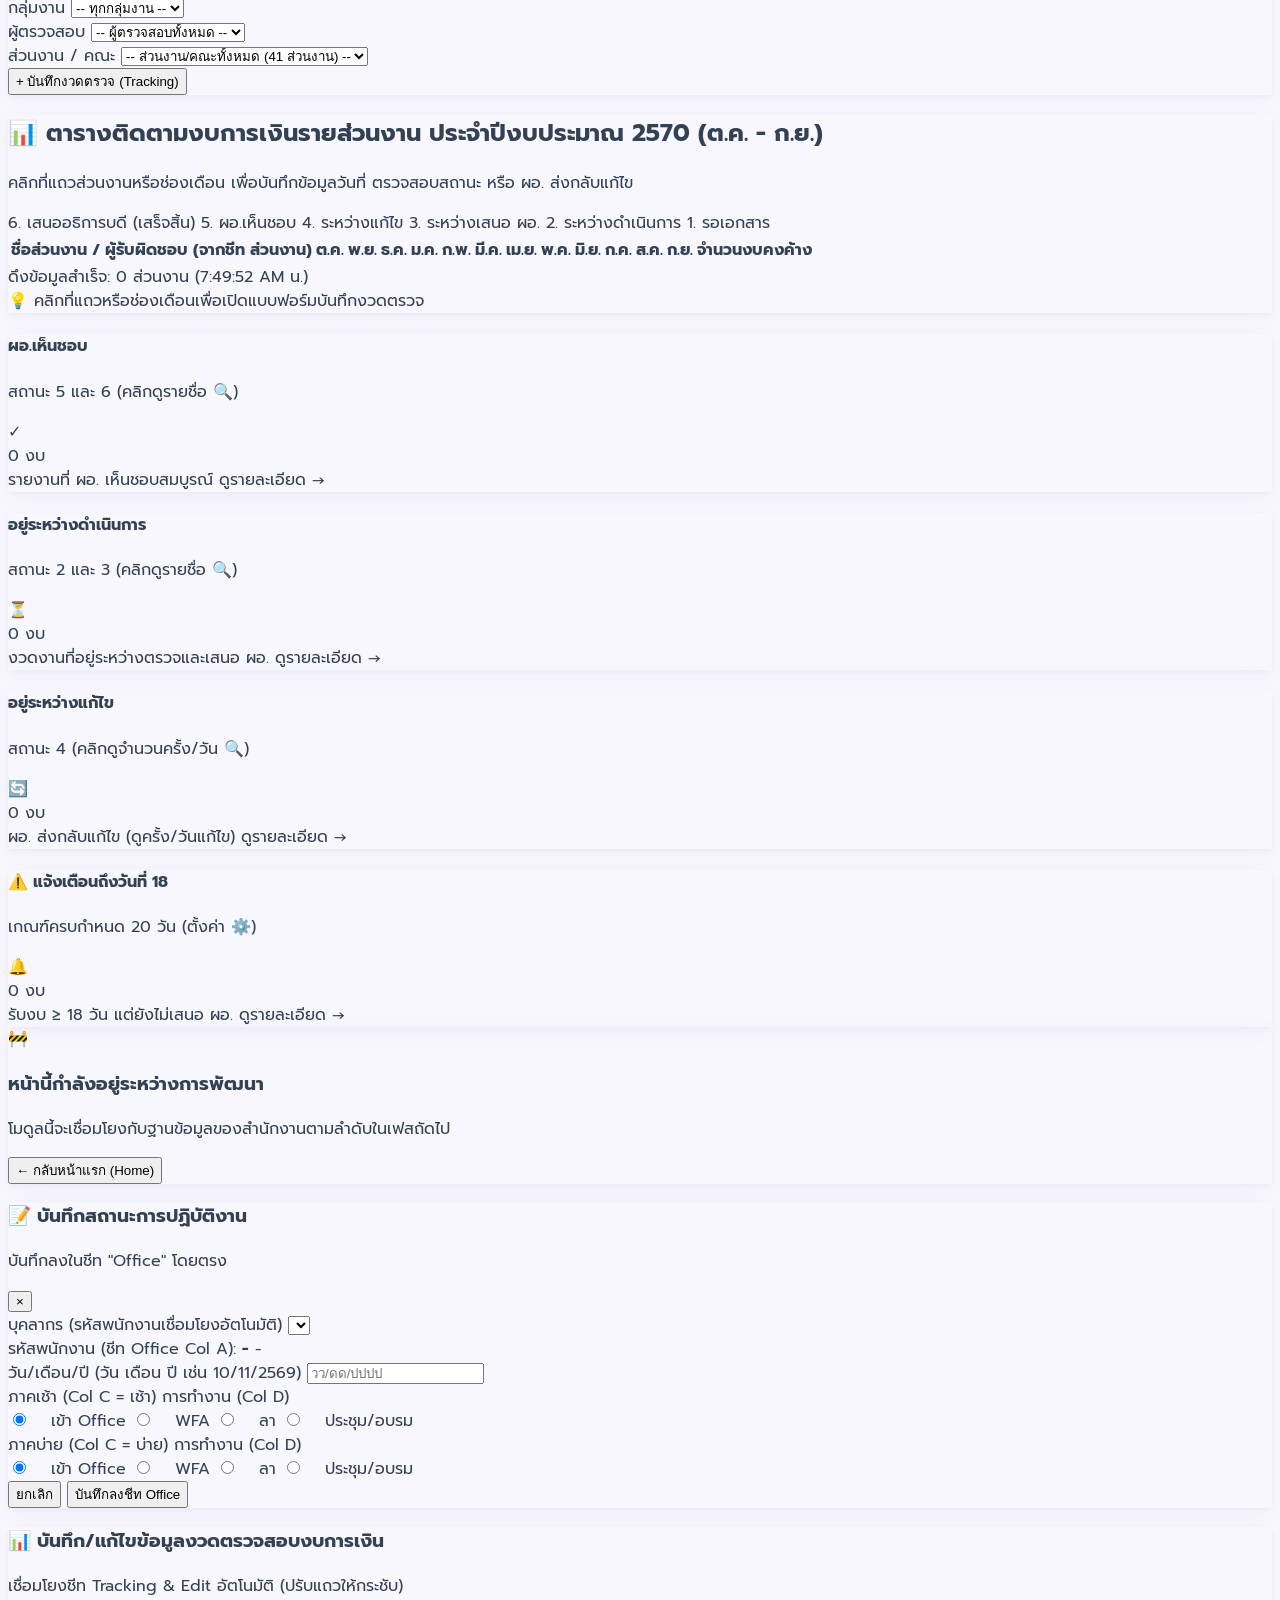
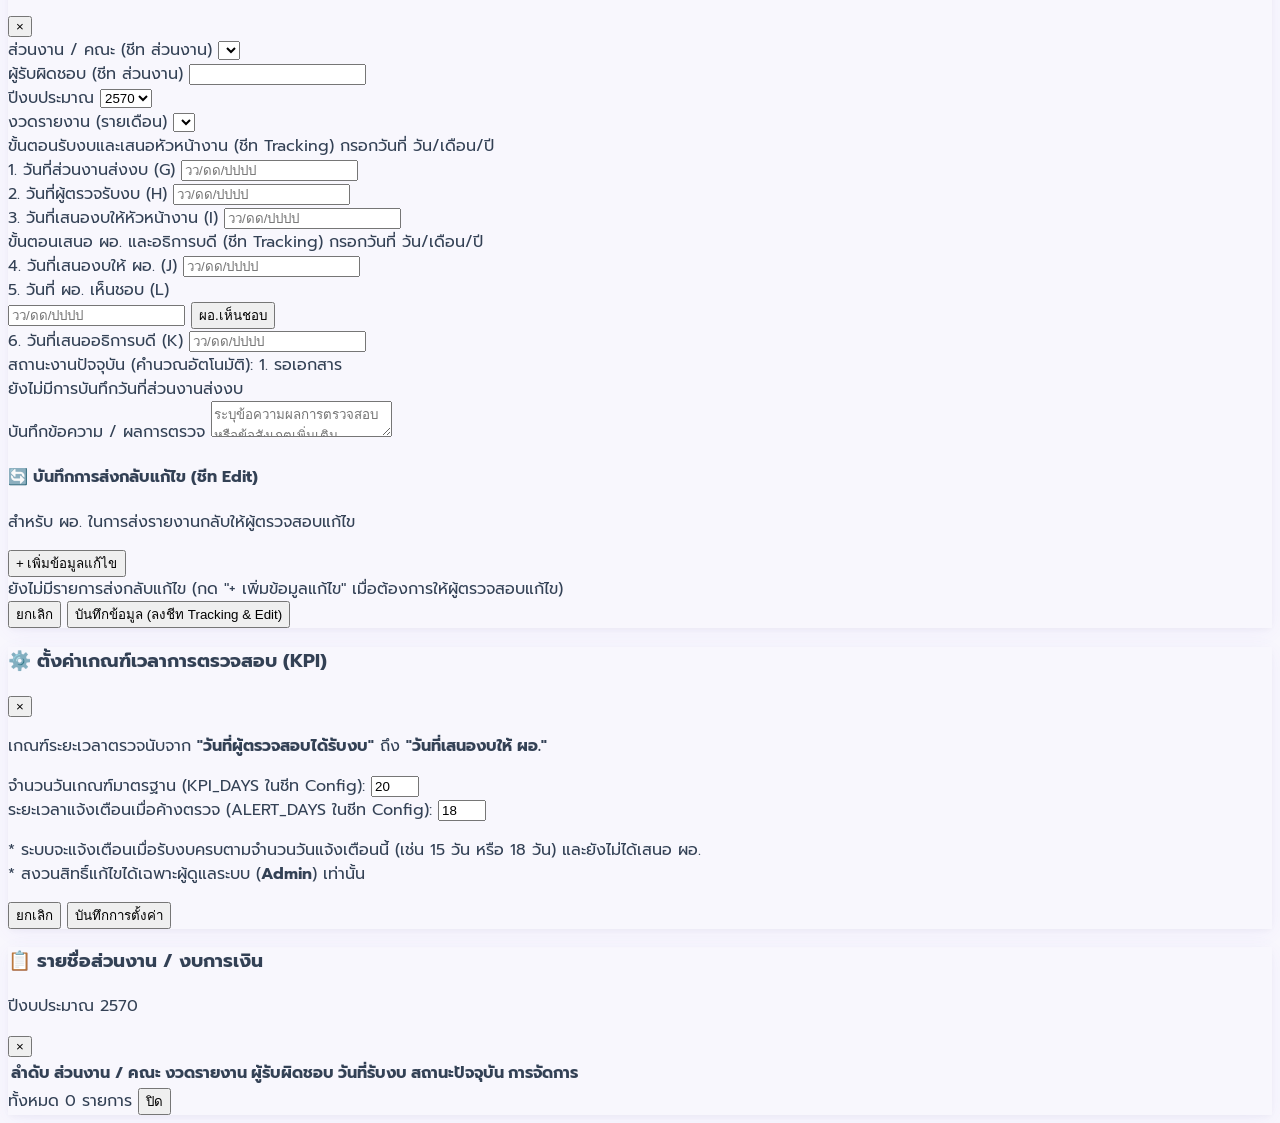
==== commit 905f7126: "Connect Home Budget card to Budget and Expense Google Sheets with fiscal year filter" ====
--- a/index.html
+++ b/index.html
@@ -579,16 +579,20 @@
           </button>
         </div>
 
-        <!-- Card 3: งบประมาณ ประจำปี 2570 -->
+        <!-- Card 3: งบประมาณ ประจำปี -->
         <div class="bg-white rounded-2xl p-5 card-shadow border border-slate-100 flex flex-col justify-between">
           <div>
-            <div class="flex items-center justify-between mb-3">
-              <h3 class="text-sm font-semibold text-slate-800">งบประมาณ ประจำปี 2570</h3>
-              <span class="text-xs text-slate-400 bg-slate-50 px-2 py-0.5 rounded">Jan 2025 ▾</span>
-            </div>
-
-            <div class="text-2xl font-bold text-brand-700 tracking-tight mb-4">
-              ฿24,847,060.00
+            <div class="flex items-center justify-between gap-2 mb-3">
+              <h3 class="text-sm font-semibold text-slate-800">งบประมาณ ประจำปี <span id="home-budget-title-year">2570</span></h3>
+              <select id="home-budget-filter-year" onchange="renderHomeBudgetCard()" class="bg-slate-50 border border-slate-200 rounded-lg px-2 py-1 text-[11px] text-slate-700 font-semibold focus:outline-none focus:ring-1 focus:ring-brand-500 cursor-pointer">
+                <option value="2570">ปีงบ 2570</option>
+                <option value="2569">ปีงบ 2569</option>
+                <option value="2568">ปีงบ 2568</option>
+              </select>
+            </div>
+
+            <div id="home-budget-total" class="text-2xl font-bold text-brand-700 tracking-tight mb-4">
+              ฿0.00
             </div>
 
             <div class="space-y-4 text-xs">
@@ -600,34 +604,34 @@
 
               <!-- Row 1: งบเงินแผ่นดิน -->
               <div>
-                <div class="font-semibold text-slate-700 mb-1 flex items-center justify-between">
-                  <span>งบเงินแผ่นดิน</span>
-                  <span class="text-[10px] text-slate-400">งบบุคลากร, ค่าตอบแทน</span>
+                <div class="font-semibold text-slate-700 mb-1 flex items-center justify-between gap-2">
+                  <span class="shrink-0">งบเงินแผ่นดิน</span>
+                  <span id="home-budget-gov-cats" class="text-[10px] text-slate-400 truncate text-right">-</span>
                 </div>
                 <div class="grid grid-cols-3 gap-2 text-center font-bold">
-                  <div class="bg-brand-50 text-brand-700 py-2 rounded-lg">8,627,900</div>
-                  <div class="bg-purple-100 text-brand-800 py-2 rounded-lg">621,011</div>
-                  <div class="bg-indigo-50 text-indigo-700 py-2 rounded-lg">8,006,889</div>
+                  <div id="home-budget-gov-total" class="bg-brand-50 text-brand-700 py-2 px-1 rounded-lg">0</div>
+                  <div id="home-budget-gov-exp" class="bg-purple-100 text-brand-800 py-2 px-1 rounded-lg">0</div>
+                  <div id="home-budget-gov-rem" class="bg-indigo-50 text-indigo-700 py-2 px-1 rounded-lg">0</div>
                 </div>
               </div>
 
               <!-- Row 2: งบเงินรายได้ -->
               <div>
-                <div class="font-semibold text-slate-700 mb-1 flex items-center justify-between">
-                  <span>งบเงินรายได้</span>
-                  <span class="text-[10px] text-slate-400">ดำเนินงาน, อบรม, พัฒนา</span>
+                <div class="font-semibold text-slate-700 mb-1 flex items-center justify-between gap-2">
+                  <span class="shrink-0">งบเงินรายได้</span>
+                  <span id="home-budget-rev-cats" class="text-[10px] text-slate-400 truncate text-right">-</span>
                 </div>
                 <div class="grid grid-cols-3 gap-2 text-center font-bold">
-                  <div class="bg-slate-50 text-slate-600 py-2 rounded-lg">16,219,160</div>
-                  <div class="bg-slate-50 text-slate-600 py-2 rounded-lg">1,480,200</div>
-                  <div class="bg-slate-50 text-slate-600 py-2 rounded-lg">14,738,960</div>
+                  <div id="home-budget-rev-total" class="bg-slate-50 text-slate-600 py-2 px-1 rounded-lg">0</div>
+                  <div id="home-budget-rev-exp" class="bg-slate-50 text-slate-600 py-2 px-1 rounded-lg">0</div>
+                  <div id="home-budget-rev-rem" class="bg-slate-50 text-slate-600 py-2 px-1 rounded-lg">0</div>
                 </div>
               </div>
             </div>
           </div>
 
           <div class="pt-4 border-t border-slate-100 flex items-center justify-between text-xs text-slate-400">
-            <span>เบิกจ่ายไปแล้ว 8.45%</span>
+            <span id="home-budget-pct-text">เบิกจ่ายไปแล้ว 0.00%</span>
             <span class="text-brand-600 font-medium cursor-pointer" onclick="navigate('budget')">ดูรายละเอียดงบประมาณ →</span>
           </div>
         </div>
@@ -1305,7 +1309,9 @@
       editList: [],
       officeList: [],
       holidays: [],
-      configs: { KPI_DAYS: 20 }
+      configs: { KPI_DAYS: 20 },
+      budgets: [],
+      expenses: []
     };
 
     const initialDateObj = new Date();
@@ -1327,9 +1333,11 @@
     window.addEventListener('DOMContentLoaded', async () => {
       initCalendarSelectors();
       initHomeFinanceDefaults();
+      initHomeBudgetDefaults();
       initFlatpickr();
       renderCalendar();
       renderHomeFinanceCard();
+      renderHomeBudgetCard();
       initGoogleAuth();
 
       // Check session
@@ -1688,14 +1696,16 @@
       if (syncIcon) syncIcon.classList.add('sync-active');
 
       try {
-        const [deptRows, audRows, trackRows, editRows, cfgRows, offRows, holRows] = await Promise.all([
+        const [deptRows, audRows, trackRows, editRows, cfgRows, offRows, holRows, budgetRows, expenseRows] = await Promise.all([
           fetchSheetData('ส่วนงาน').catch(e => []),
           fetchSheetData('ผู้ตรวจสอบ').catch(e => []),
           fetchSheetData('Tracking').catch(e => []),
           fetchSheetData('Edit').catch(e => []),
           fetchSheetData('Config').catch(e => []),
           fetchSheetData('Office').catch(e => []),
-          fetchSheetData('Holiday').catch(e => [])
+          fetchSheetData('Holiday').catch(e => []),
+          fetchSheetData('Budget').catch(e => []),
+          fetchSheetData('Expense').catch(e => [])
         ]);
 
         // 1. ส่วนงาน (41 ส่วนงาน)
@@ -1818,18 +1828,65 @@
           configs.ALERT_DAYS = Math.max(1, (parseInt(configs.KPI_DAYS, 10) || 20) - 2);
         }
 
-        sheetData = { departments, auditors, trackingList, editList, officeList, holidays, configs };
+        // 8. Budget (คุมงบประมาณ)
+        // Cols: A:รหัสงบประมาณ, B:ปีงบประมาณ, C:ประเภท, D:หมวดงบ, E:หมวดย่อย, F:กลุ่มถัวจ่าย, G:รายการ, H:จำนวนเงิน
+        const parseAmount = (val) => {
+          if (typeof val === 'number') return isFinite(val) ? val : 0;
+          if (val === undefined || val === null) return 0;
+          const cleaned = val.toString().replace(/,/g, '').trim();
+          const num = parseFloat(cleaned);
+          return isFinite(num) ? num : 0;
+        };
+
+        const budgets = [];
+        budgetRows.forEach(r => {
+          const code = (r[0] || '').toString().trim();
+          if (code && code !== 'รหัสงบประมาณ' && !code.includes('รหัสงบ')) {
+            budgets.push({
+              code: code,
+              fiscalYear: (r[1] || '').toString().trim(),
+              type: (r[2] || '').toString().trim(),
+              category: (r[3] || '').toString().trim(),
+              subCategory: (r[4] || '').toString().trim(),
+              transferGroup: (r[5] || '').toString().trim(),
+              item: (r[6] || '').toString().trim(),
+              amount: parseAmount(r[7])
+            });
+          }
+        });
+
+        // 9. Expense (คุมค่าใช้จ่าย)
+        // Cols: A:รหัสงบประมาณ, B:ปีงบประมาณ, C:วันที่เบิกจ่าย, D:รายการ, E:หมวดงบ, F:หมวดย่อย, G:จำนวนเงิน
+        const expenses = [];
+        expenseRows.forEach(r => {
+          const code = (r[0] || '').toString().trim();
+          if (code && code !== 'รหัสงบประมาณ' && !code.includes('รหัสงบ')) {
+            expenses.push({
+              code: code,
+              fiscalYear: (r[1] || '').toString().trim(),
+              date: (r[2] || '').toString().trim(),
+              item: (r[3] || '').toString().trim(),
+              category: (r[4] || '').toString().trim(),
+              subCategory: (r[5] || '').toString().trim(),
+              amount: parseAmount(r[6])
+            });
+          }
+        });
+
+        sheetData = { departments, auditors, trackingList, editList, officeList, holidays, configs, budgets, expenses };
 
         // Populate dropdowns & matrix & calendar
         populatePersonnelDropdowns();
         populateDepartmentFilterDropdown();
         populateAuditorFilterDropdown();
+        populateBudgetYearFilter();
         updateKpiDisplay();
         renderCalendar();
         renderAttendanceList();
         renderTodaySummaryCard();
         renderFinanceMatrix();
         renderHomeFinanceCard();
+        renderHomeBudgetCard();
         renderRecentFinanceTable();
         calculateSummaryKPIs();
         initFlatpickr();
@@ -3647,6 +3704,137 @@
       if (elPend) elPend.textContent = `${pendingPct}% (${pendingCount})`;
 
       renderFinanceGauge(approvedPct, processPct, pendingPct);
+    }
+
+    // -------------------------------------------------------------
+    // HOME CARD 3: งบประมาณ ประจำปี (เชื่อมชีท Budget และ Expense)
+    // -------------------------------------------------------------
+    function initHomeBudgetDefaults() {
+      const fy = getCurrentThaiFiscalYearBE();
+      const ySel = document.getElementById('home-budget-filter-year');
+      if (ySel) {
+        if (![...ySel.options].some(o => o.value === fy)) {
+          ySel.insertAdjacentHTML('afterbegin', `<option value="${fy}">ปีงบ ${fy}</option>`);
+        }
+        ySel.value = fy;
+      }
+    }
+
+    function populateBudgetYearFilter() {
+      const ySel = document.getElementById('home-budget-filter-year');
+      if (!ySel) return;
+      const prevVal = ySel.value || getCurrentThaiFiscalYearBE();
+      const currentFY = getCurrentThaiFiscalYearBE();
+      const yearSet = new Set([currentFY]);
+      (sheetData.budgets || []).forEach(b => { if (b.fiscalYear) yearSet.add(b.fiscalYear); });
+      (sheetData.expenses || []).forEach(e => { if (e.fiscalYear) yearSet.add(e.fiscalYear); });
+
+      const sortedYears = [...yearSet].sort((a, b) => (parseInt(b, 10) || 0) - (parseInt(a, 10) || 0));
+      ySel.innerHTML = sortedYears.map(y => `<option value="${y}">ปีงบ ${y}</option>`).join('');
+      ySel.value = sortedYears.includes(prevVal) ? prevVal : (sortedYears.includes(currentFY) ? currentFY : sortedYears[0]);
+    }
+
+    function formatBudgetCellNumber(num) {
+      const n = Number(num) || 0;
+      const hasDecimal = Math.abs(n - Math.round(n)) > 0.004;
+      return n.toLocaleString('en-US', {
+        minimumFractionDigits: hasDecimal ? 2 : 0,
+        maximumFractionDigits: 2
+      });
+    }
+
+    function renderHomeBudgetCard() {
+      const ySel = document.getElementById('home-budget-filter-year');
+      const fy = (ySel ? ySel.value : getCurrentThaiFiscalYearBE()).toString().trim();
+
+      const titleYearEl = document.getElementById('home-budget-title-year');
+      if (titleYearEl) titleYearEl.textContent = fy;
+
+      const budgetsAll = sheetData.budgets || [];
+      const expensesAll = sheetData.expenses || [];
+
+      // Map code+year -> ประเภท ('แผ่นดิน' | 'รายได้') และ code -> ประเภท สำหรับ fallback
+      const typeByCodeYear = {};
+      const typeByCode = {};
+      budgetsAll.forEach(b => {
+        if (b.code && b.type) {
+          if (b.fiscalYear) typeByCodeYear[`${b.code}|${b.fiscalYear}`] = b.type;
+          typeByCode[b.code] = b.type;
+        }
+      });
+
+      const resolveBudgetBucket = (typeStr, codeStr) => {
+        const t = (typeStr || '').trim();
+        if (t.includes('แผ่นดิน')) return 'gov';
+        if (t.includes('รายได้')) return 'rev';
+        // Fallback กรณีรหัสยังไม่อยู่ในชีท Budget (รูปแบบรหัส CMU: ตัวที่ 3 เป็น 1 = แผ่นดิน, 2 = รายได้)
+        const c = (codeStr || '').trim();
+        if (/^\d{2}1/.test(c)) return 'gov';
+        if (/^\d{2}2/.test(c)) return 'rev';
+        return 'rev';
+      };
+
+      let govBudget = 0;
+      let revBudget = 0;
+      const govCats = new Set();
+      const revCats = new Set();
+
+      budgetsAll
+        .filter(b => b.fiscalYear === fy)
+        .forEach(b => {
+          const bucket = resolveBudgetBucket(b.type, b.code);
+          if (bucket === 'gov') {
+            govBudget += b.amount;
+            if (b.category) govCats.add(b.category);
+          } else {
+            revBudget += b.amount;
+            if (b.category) revCats.add(b.category);
+          }
+        });
+
+      let govExpense = 0;
+      let revExpense = 0;
+
+      expensesAll
+        .filter(e => e.fiscalYear === fy)
+        .forEach(e => {
+          const mappedType = typeByCodeYear[`${e.code}|${e.fiscalYear}`] || typeByCode[e.code] || '';
+          const bucket = resolveBudgetBucket(mappedType, e.code);
+          if (bucket === 'gov') {
+            govExpense += e.amount;
+          } else {
+            revExpense += e.amount;
+          }
+        });
+
+      const govRemain = govBudget - govExpense;
+      const revRemain = revBudget - revExpense;
+      const totalBudget = govBudget + revBudget;
+      const totalExpense = govExpense + revExpense;
+      const pct = totalBudget > 0 ? ((totalExpense / totalBudget) * 100).toFixed(2) : '0.00';
+
+      const totalEl = document.getElementById('home-budget-total');
+      if (totalEl) {
+        totalEl.textContent = '฿' + totalBudget.toLocaleString('en-US', {
+          minimumFractionDigits: 2,
+          maximumFractionDigits: 2
+        });
+      }
+
+      const setText = (id, text) => {
+        const el = document.getElementById(id);
+        if (el) el.textContent = text;
+      };
+
+      setText('home-budget-gov-cats', govCats.size > 0 ? [...govCats].join(', ') : 'ยังไม่มีรายการ');
+      setText('home-budget-rev-cats', revCats.size > 0 ? [...revCats].join(', ') : 'ยังไม่มีรายการ');
+      setText('home-budget-gov-total', formatBudgetCellNumber(govBudget));
+      setText('home-budget-gov-exp', formatBudgetCellNumber(govExpense));
+      setText('home-budget-gov-rem', formatBudgetCellNumber(govRemain));
+      setText('home-budget-rev-total', formatBudgetCellNumber(revBudget));
+      setText('home-budget-rev-exp', formatBudgetCellNumber(revExpense));
+      setText('home-budget-rev-rem', formatBudgetCellNumber(revRemain));
+      setText('home-budget-pct-text', `เบิกจ่ายไปแล้ว ${pct}%`);
     }
 
     // -------------------------------------------------------------
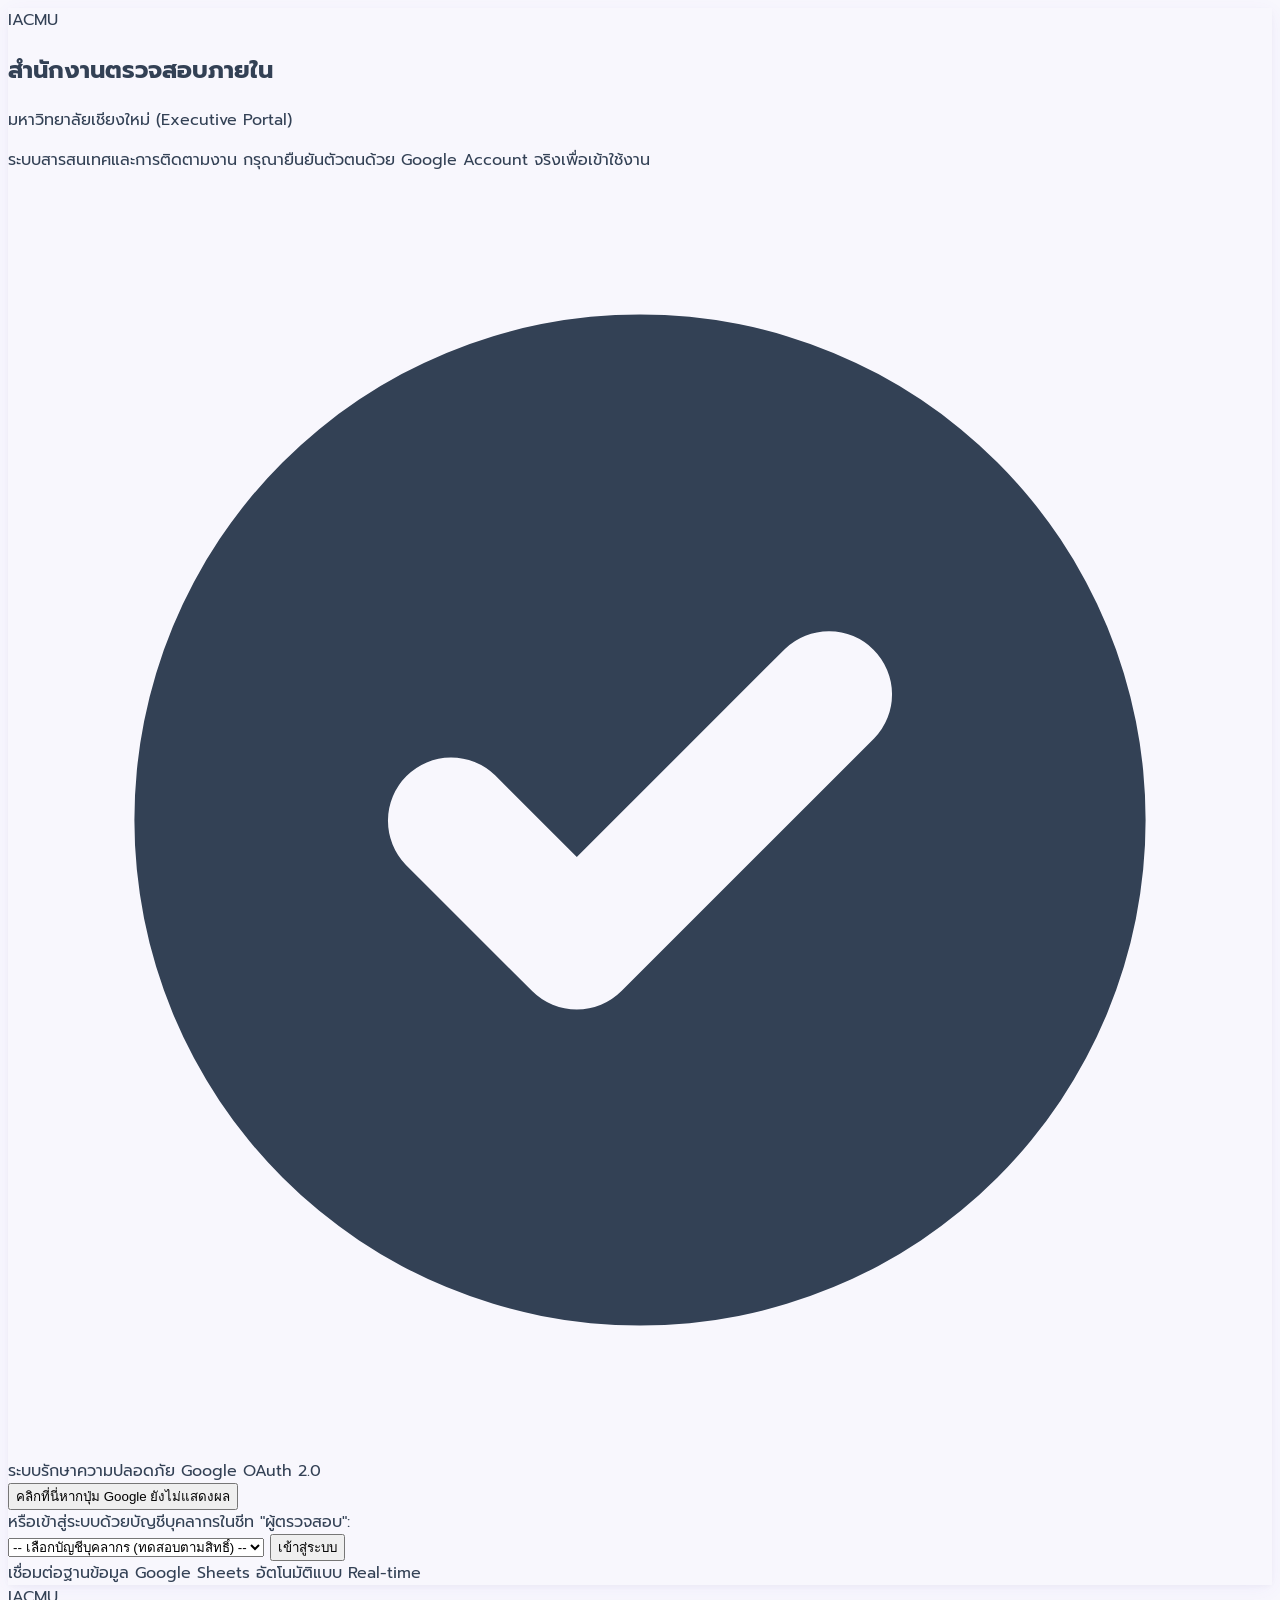
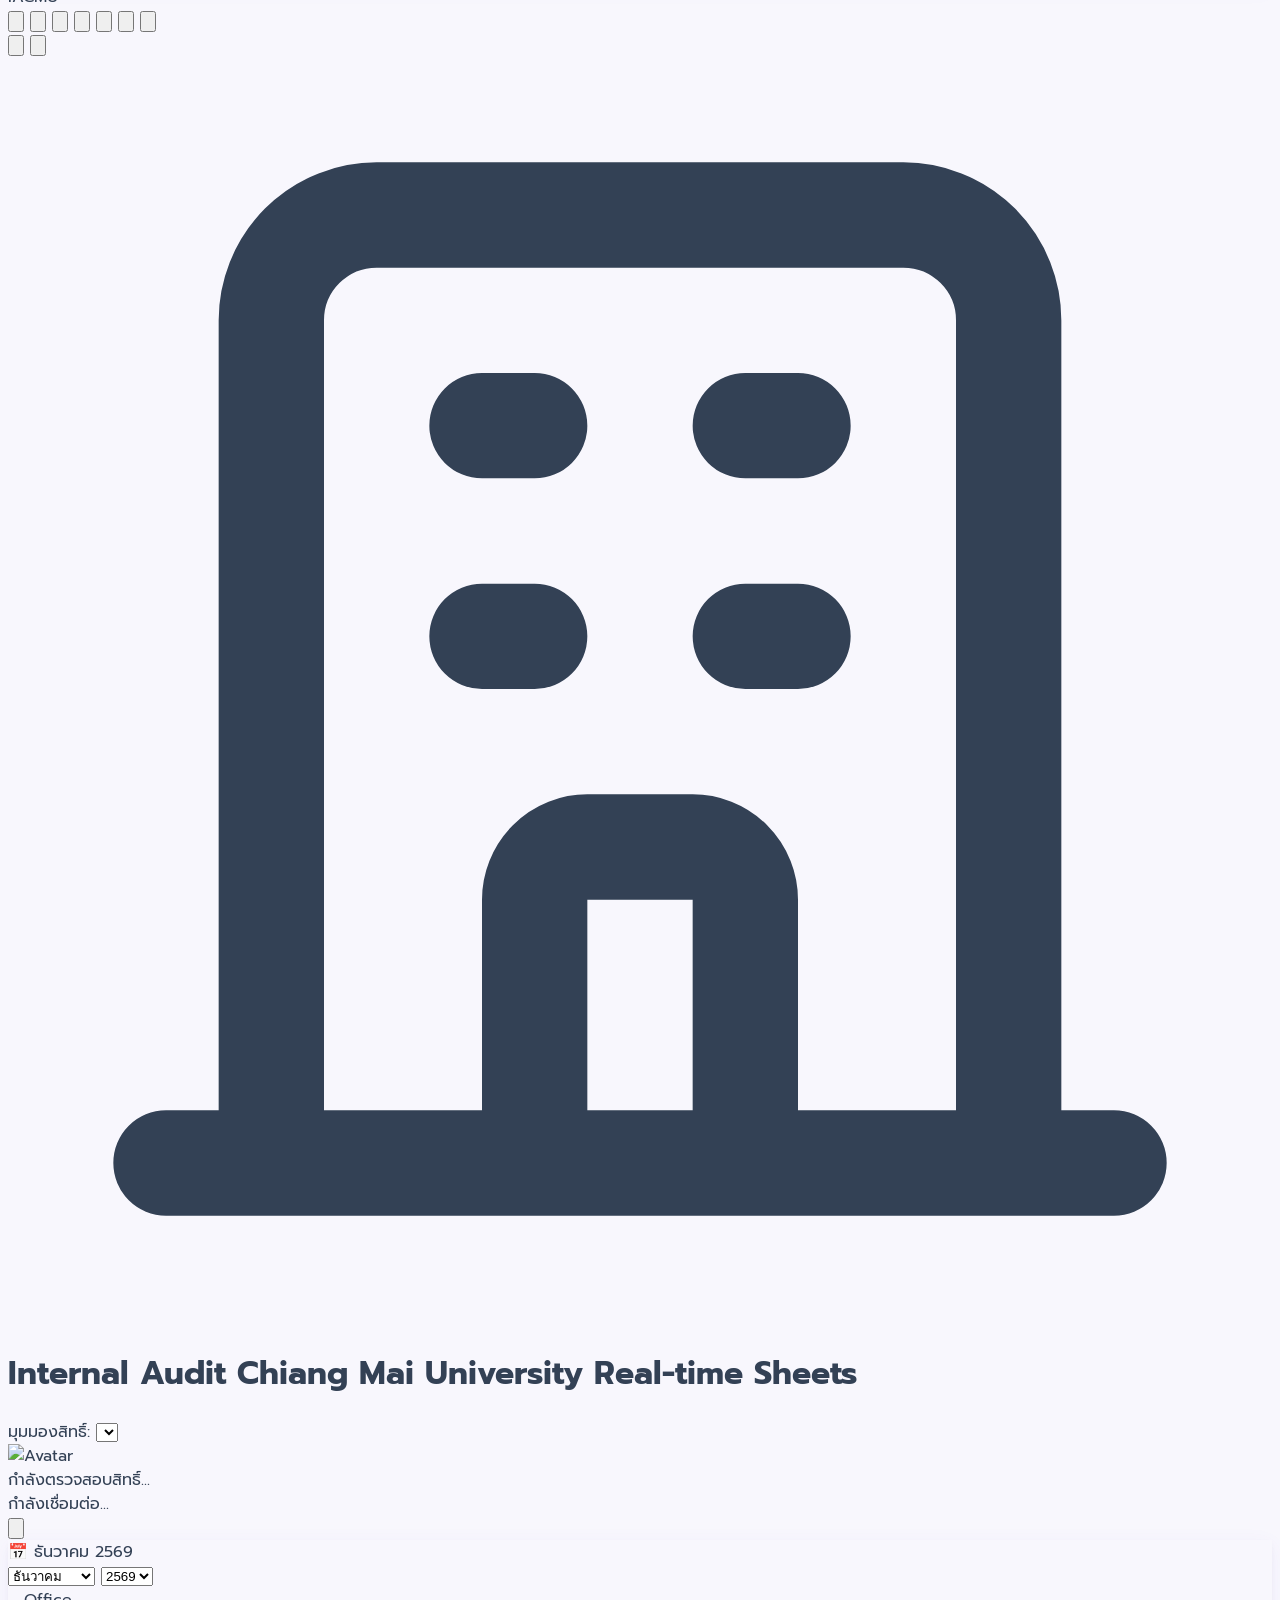
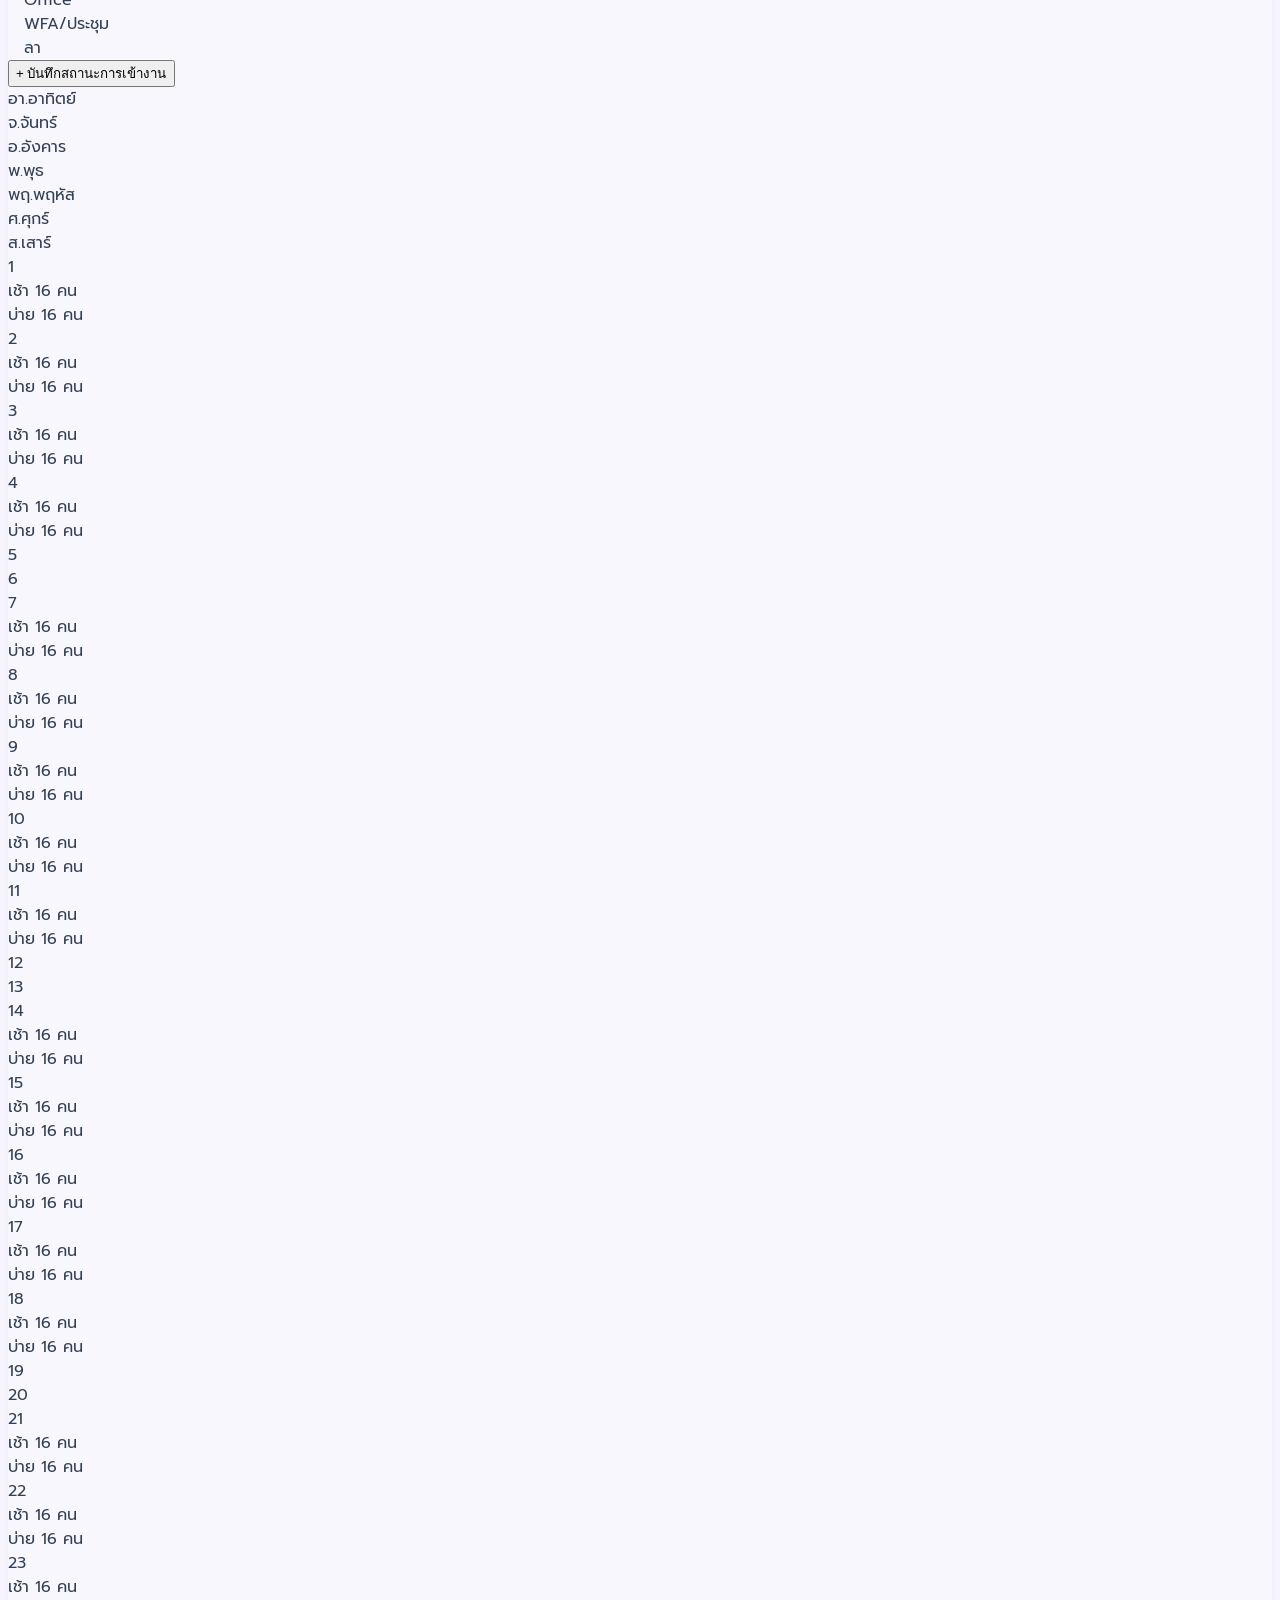
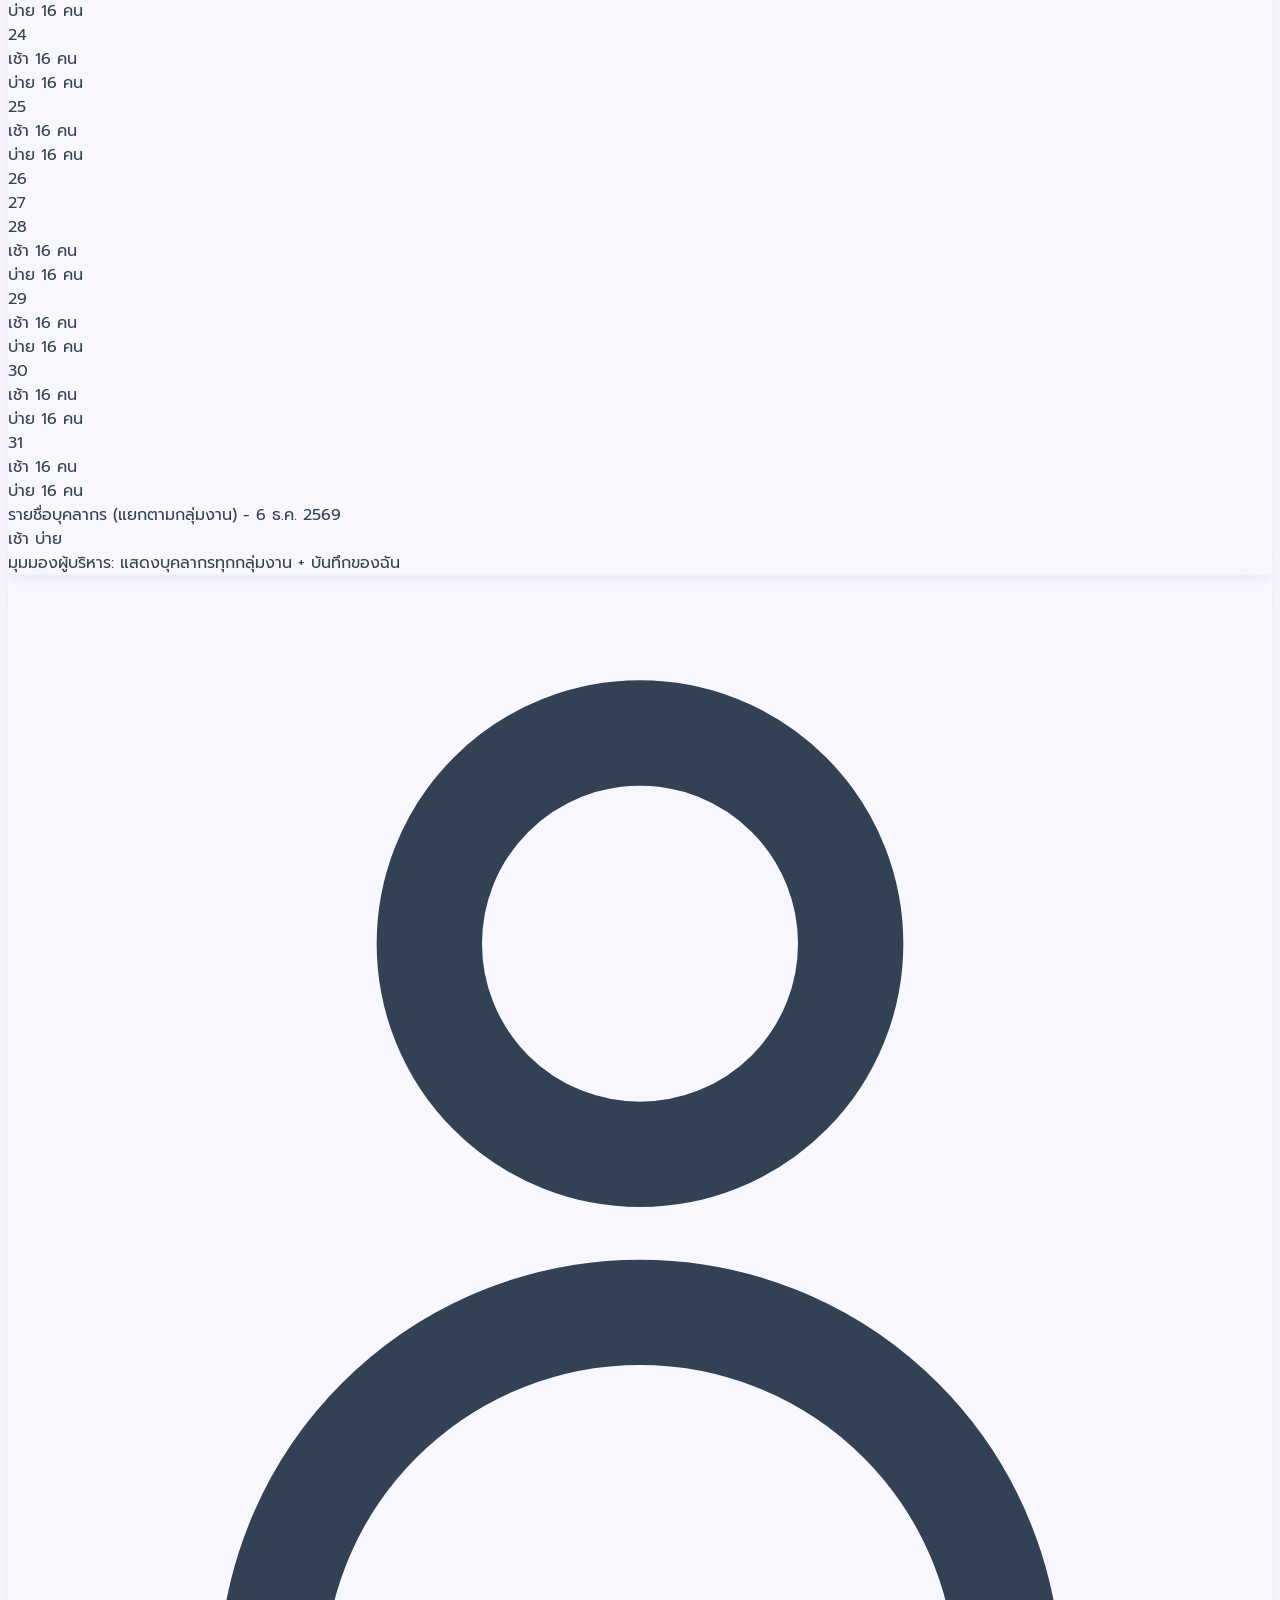
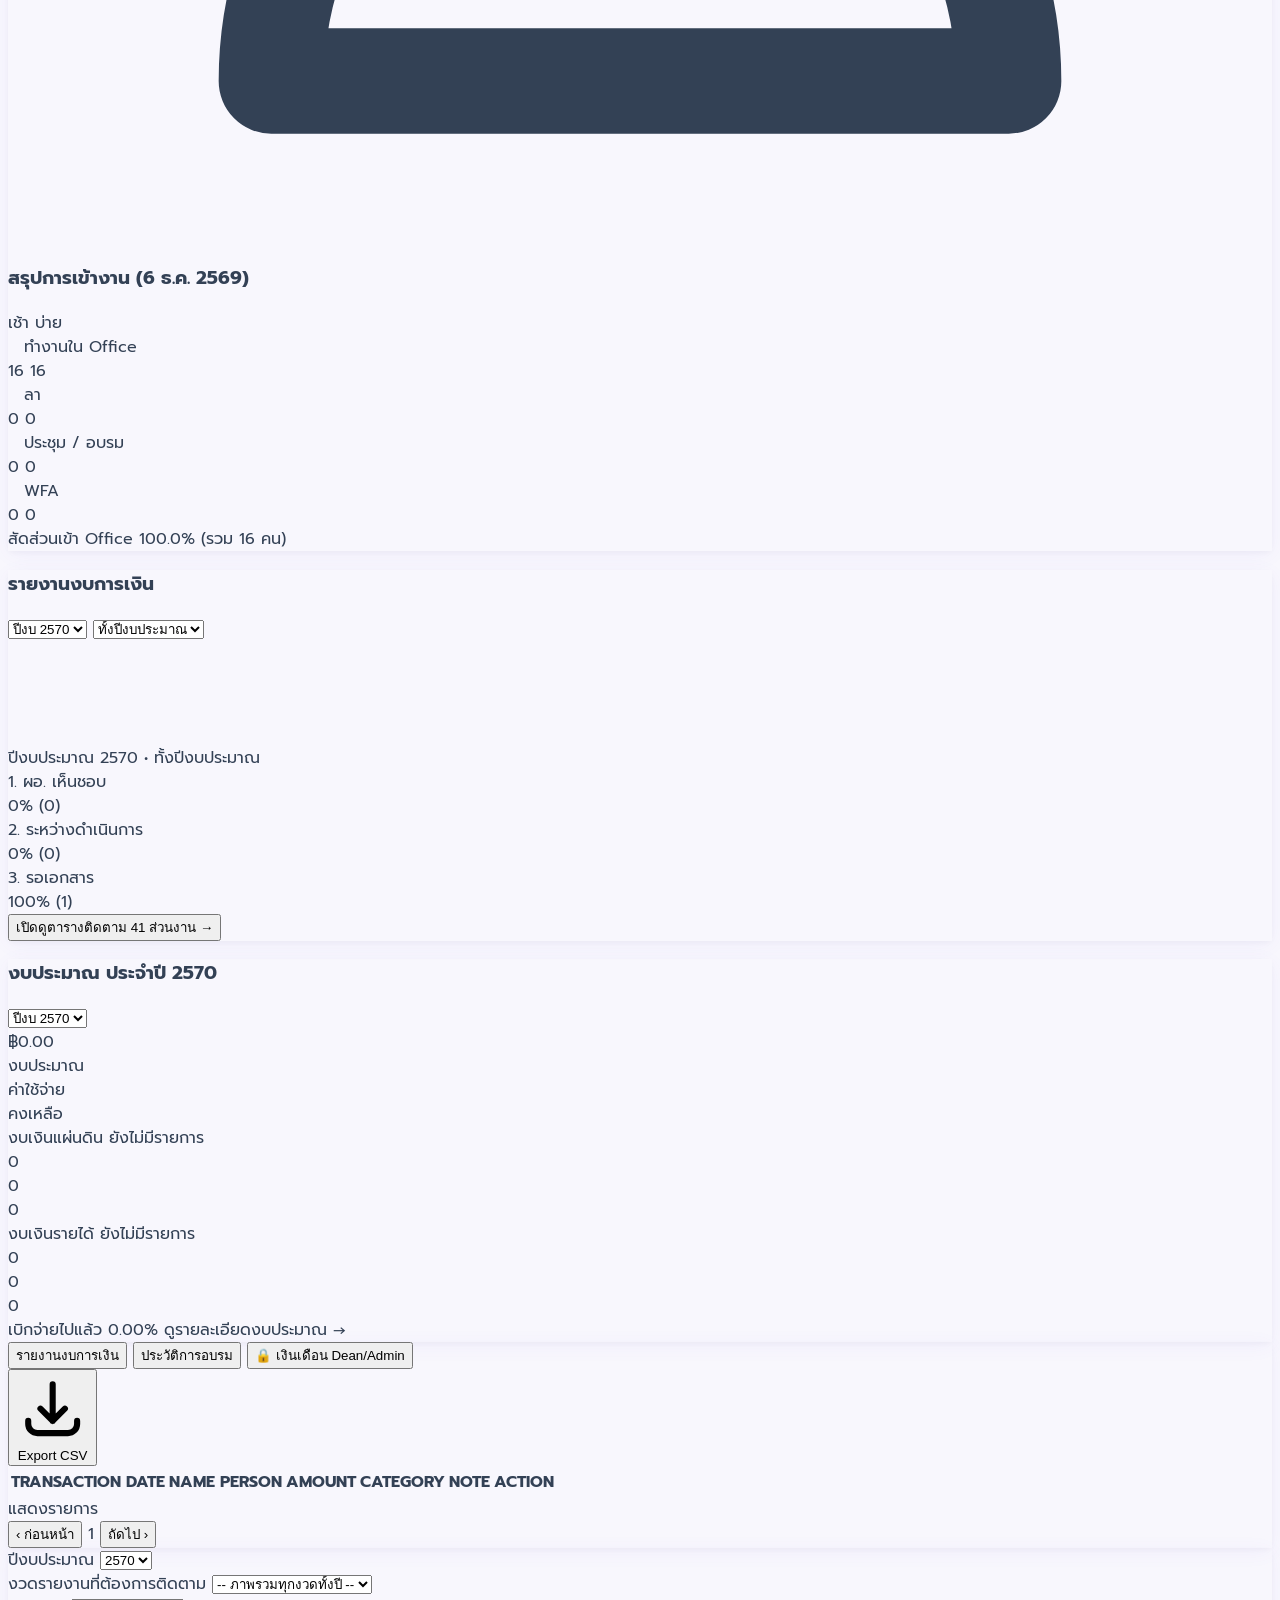
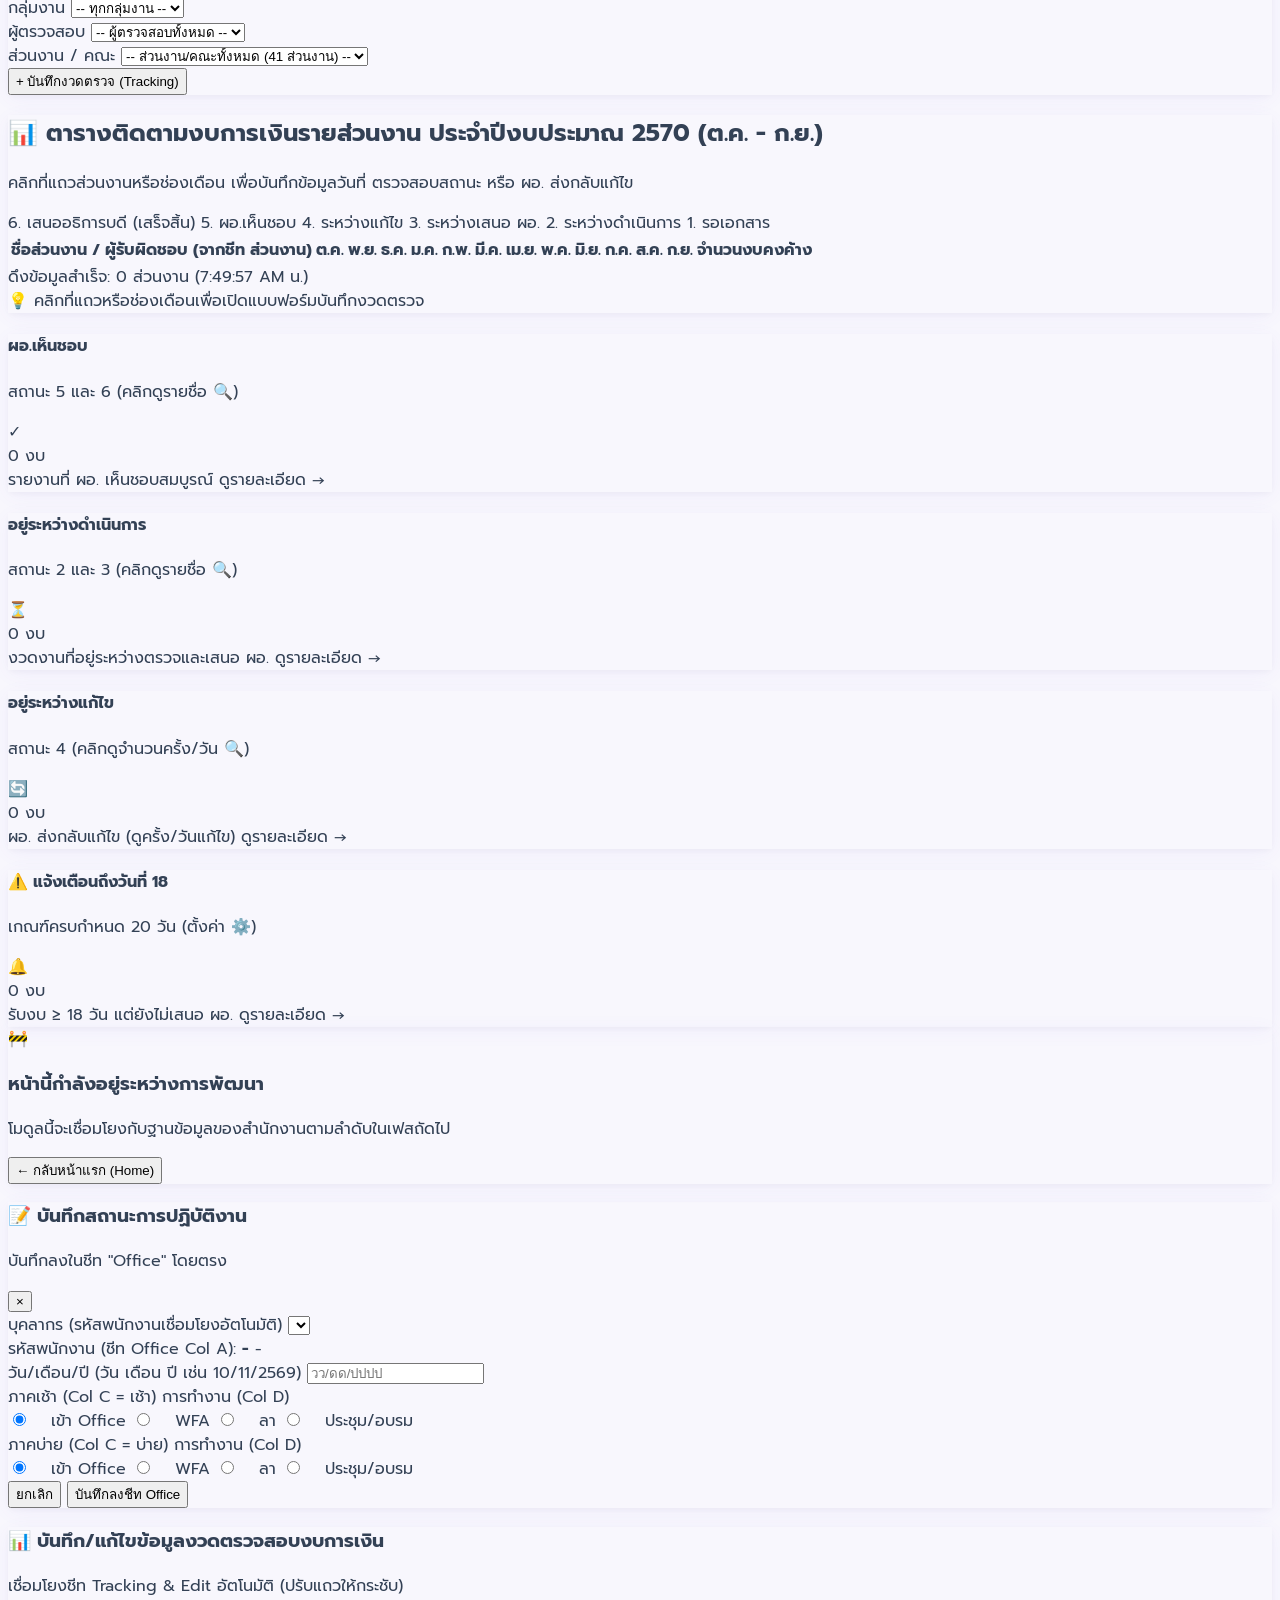
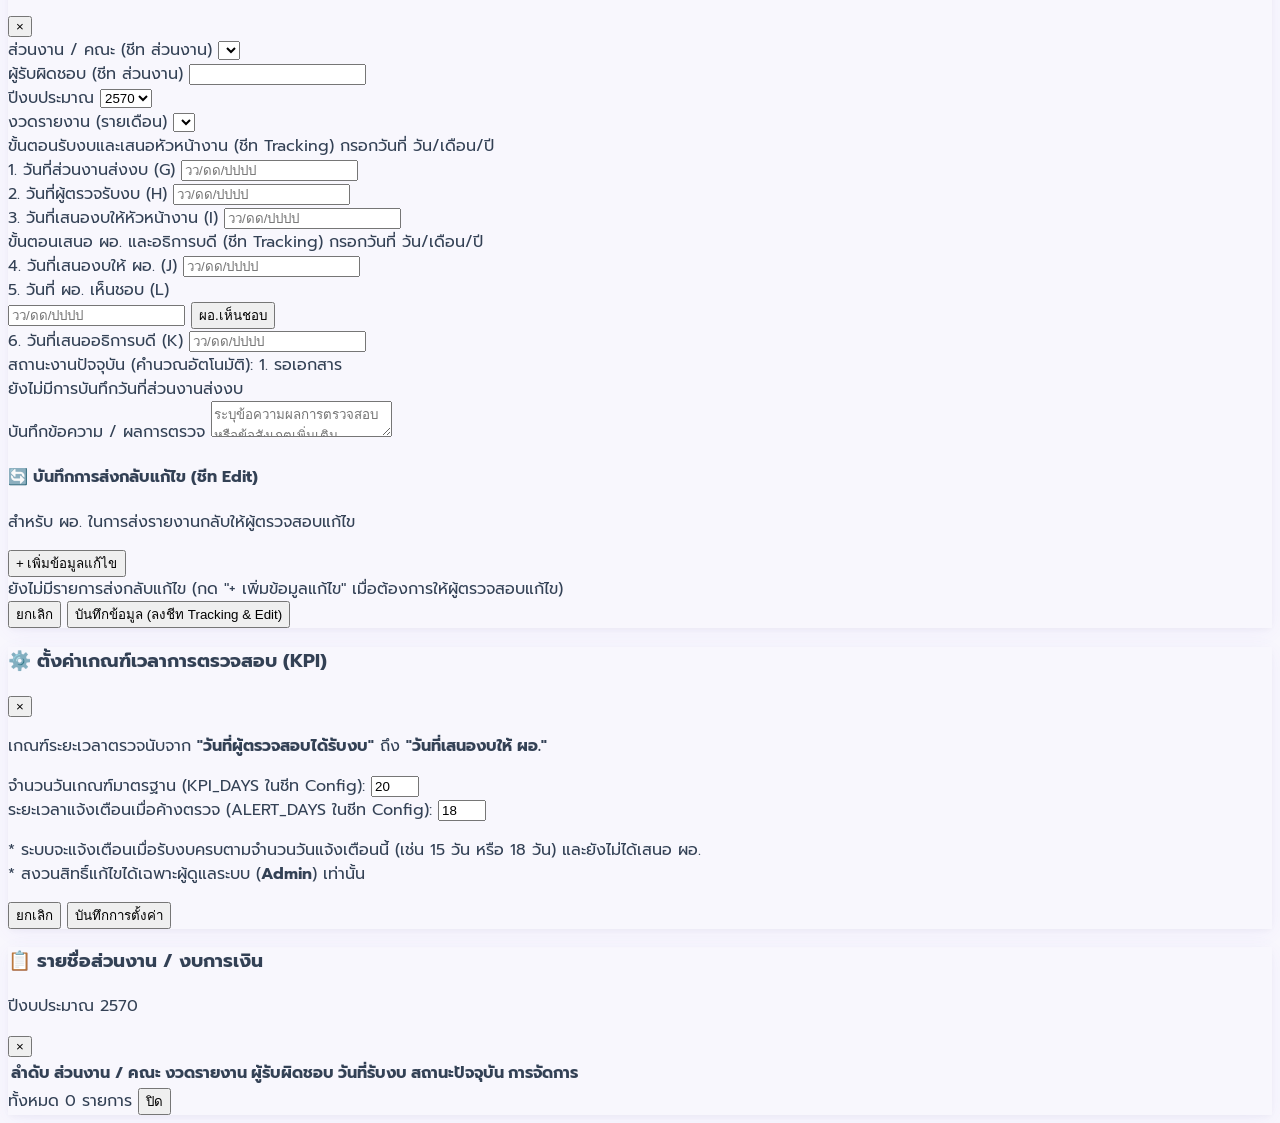
==== commit 5ed3c5aa: "Update Expense sheet column mapping (amount at Col I, plus doc/note fields)" ====
--- a/index.html
+++ b/index.html
@@ -1856,7 +1856,7 @@
         });
 
         // 9. Expense (คุมค่าใช้จ่าย)
-        // Cols: A:รหัสงบประมาณ, B:ปีงบประมาณ, C:วันที่เบิกจ่าย, D:รายการ, E:หมวดงบ, F:หมวดย่อย, G:จำนวนเงิน
+        // Cols: A:รหัสงบประมาณ, B:ปีงบประมาณ, C:วันที่เบิกจ่าย, D:เลขที่หนังสือ, E:เลขที่ใบตั้งหนี้, F:รายการ, G:หมวดงบ, H:หมวดย่อย, I:จำนวนเงิน, J:รายละเอียด, K:อ้างถึงหนังสือ, L:หนังสือลงวันที่, M:หมายเหตุ
         const expenses = [];
         expenseRows.forEach(r => {
           const code = (r[0] || '').toString().trim();
@@ -1865,10 +1865,16 @@
               code: code,
               fiscalYear: (r[1] || '').toString().trim(),
               date: (r[2] || '').toString().trim(),
-              item: (r[3] || '').toString().trim(),
-              category: (r[4] || '').toString().trim(),
-              subCategory: (r[5] || '').toString().trim(),
-              amount: parseAmount(r[6])
+              docNo: (r[3] || '').toString().trim(),
+              debtNo: (r[4] || '').toString().trim(),
+              item: (r[5] || '').toString().trim(),
+              category: (r[6] || '').toString().trim(),
+              subCategory: (r[7] || '').toString().trim(),
+              amount: parseAmount(r[8]),
+              detail: (r[9] || '').toString().trim(),
+              refDoc: (r[10] || '').toString().trim(),
+              docDate: (r[11] || '').toString().trim(),
+              note: (r[12] || '').toString().trim()
             });
           }
         });
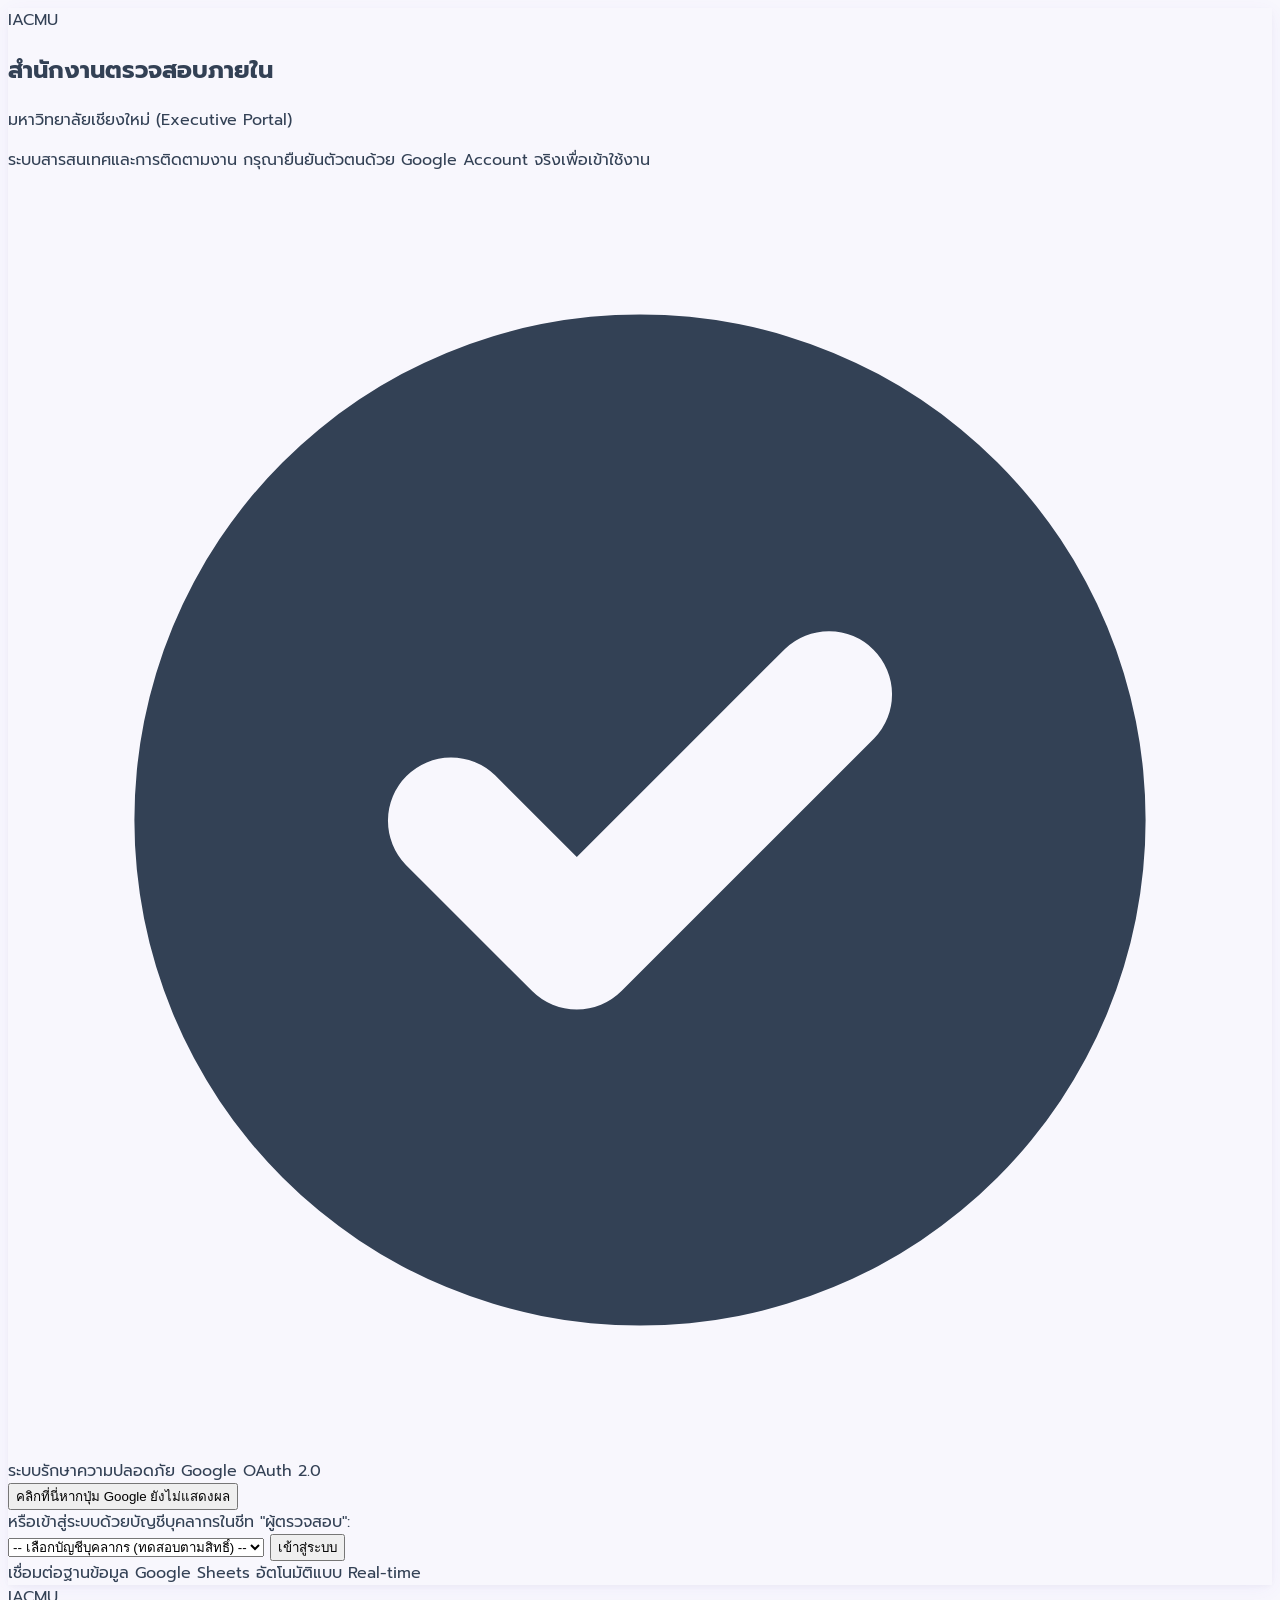
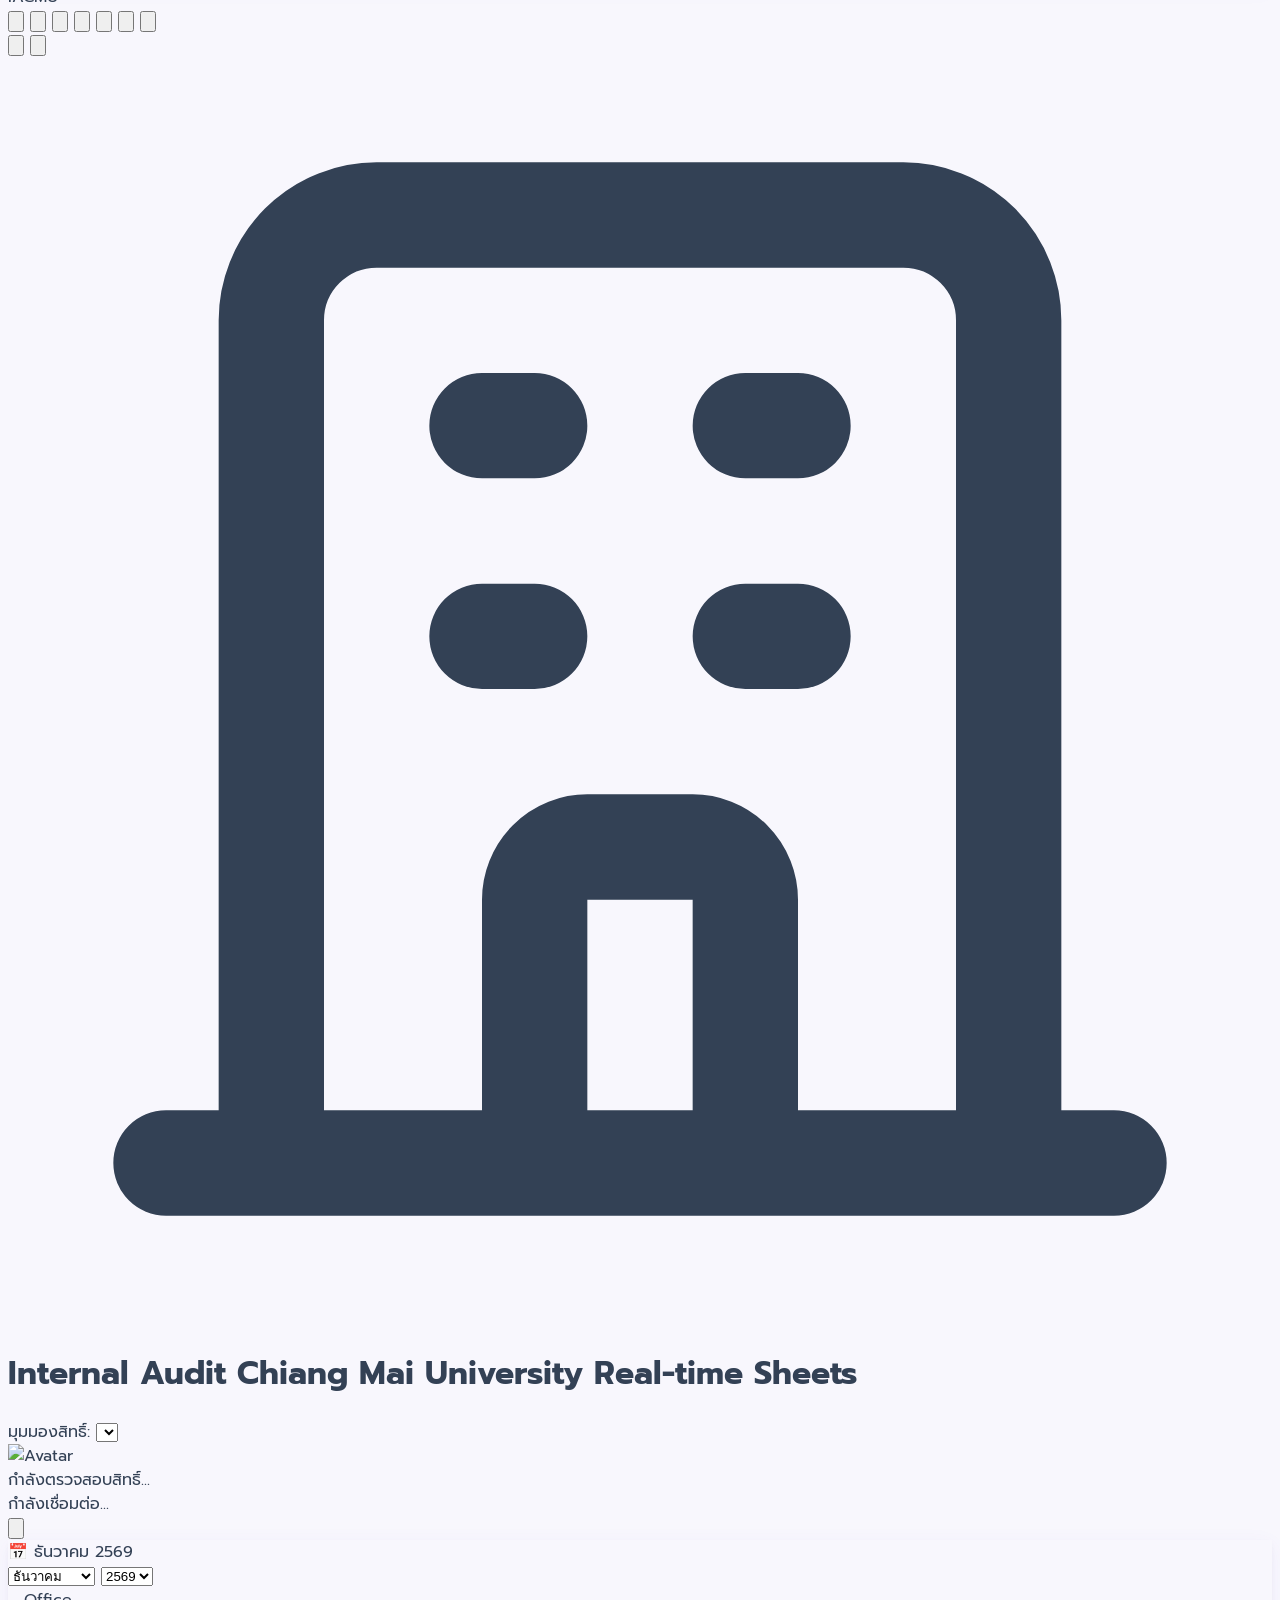
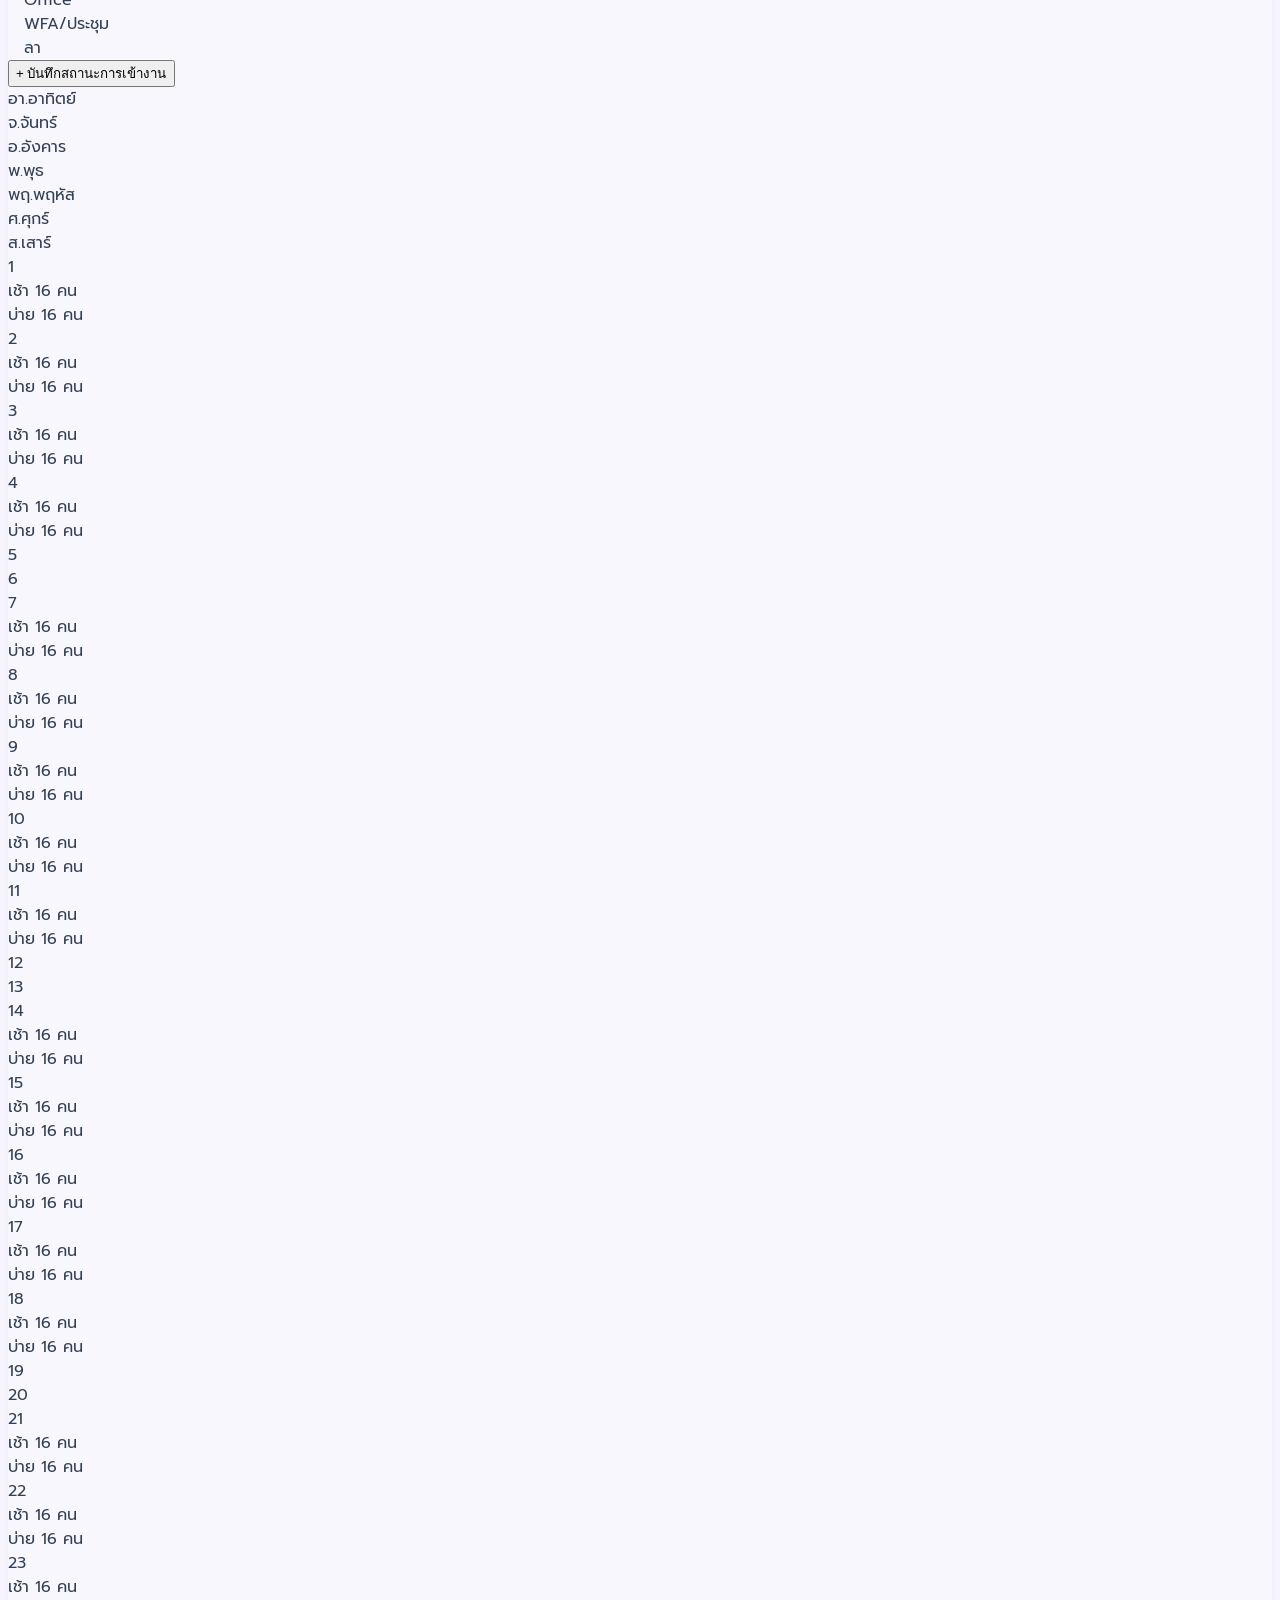
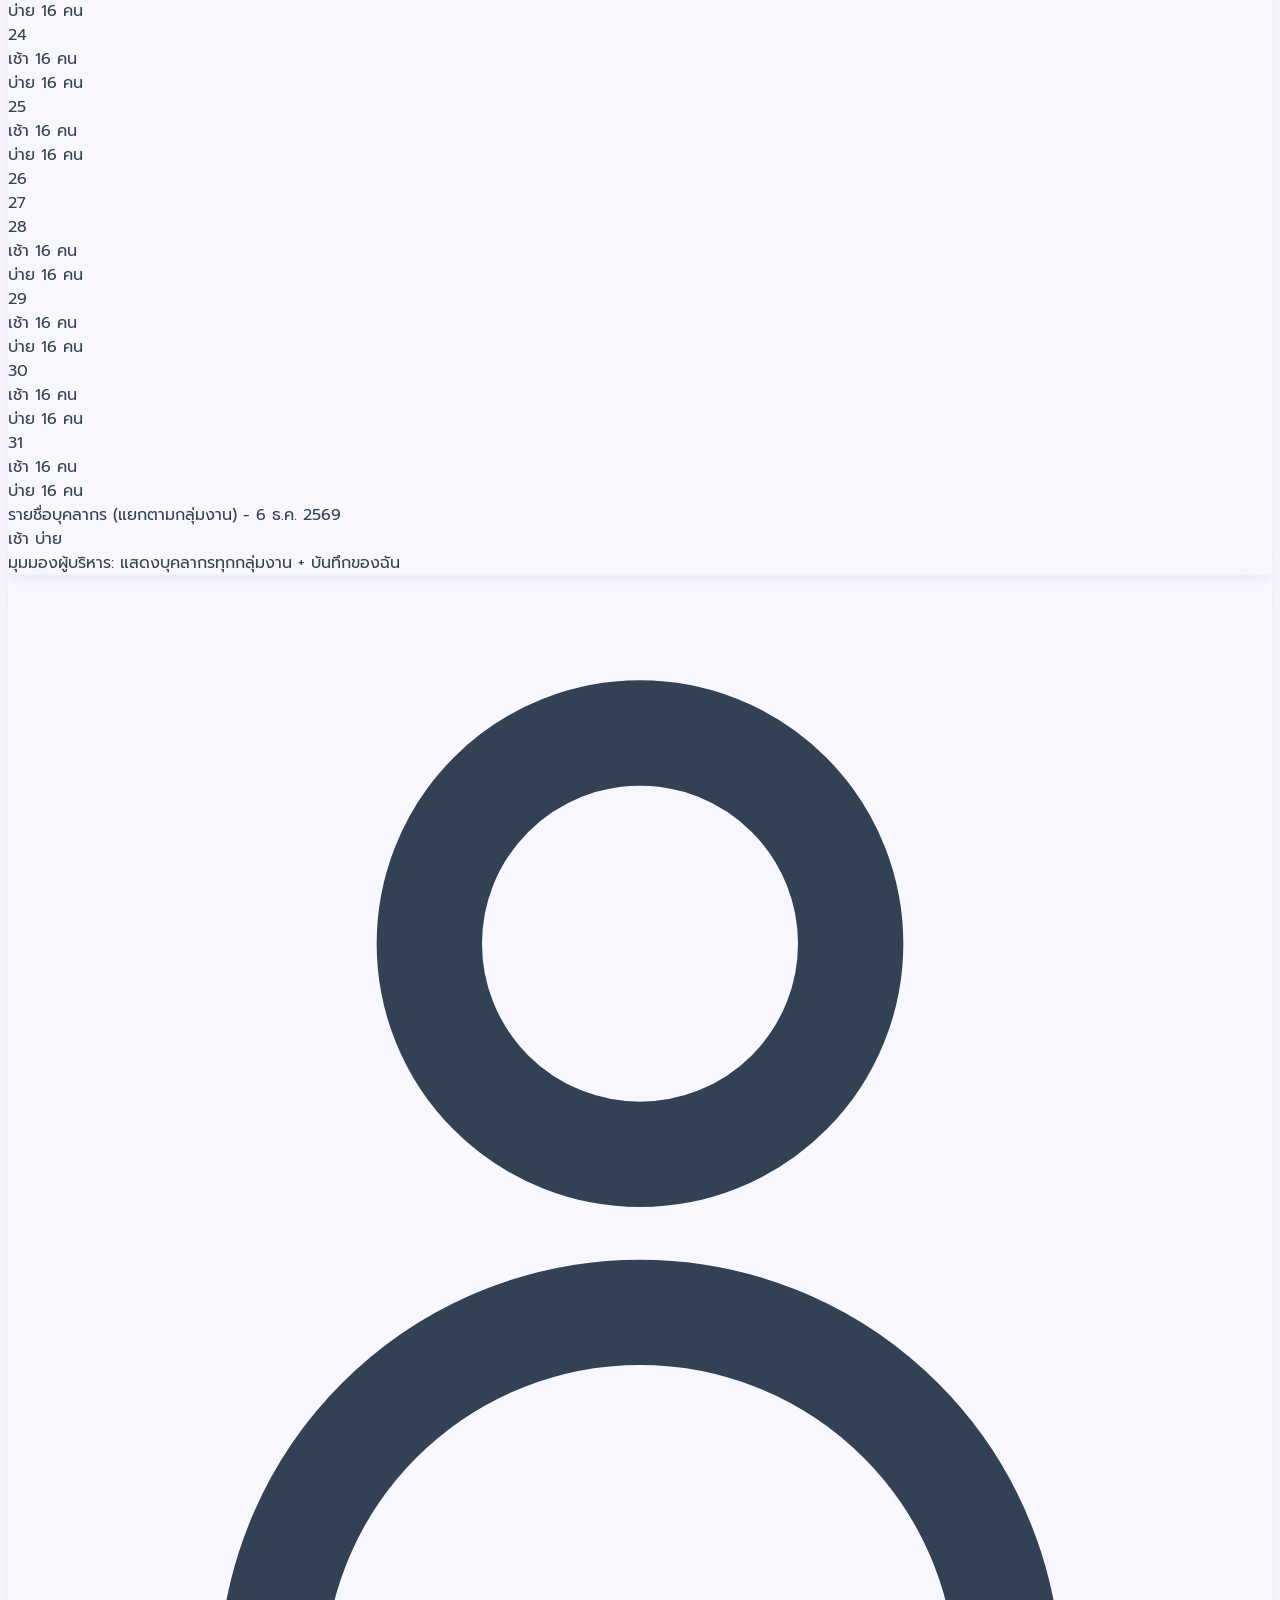
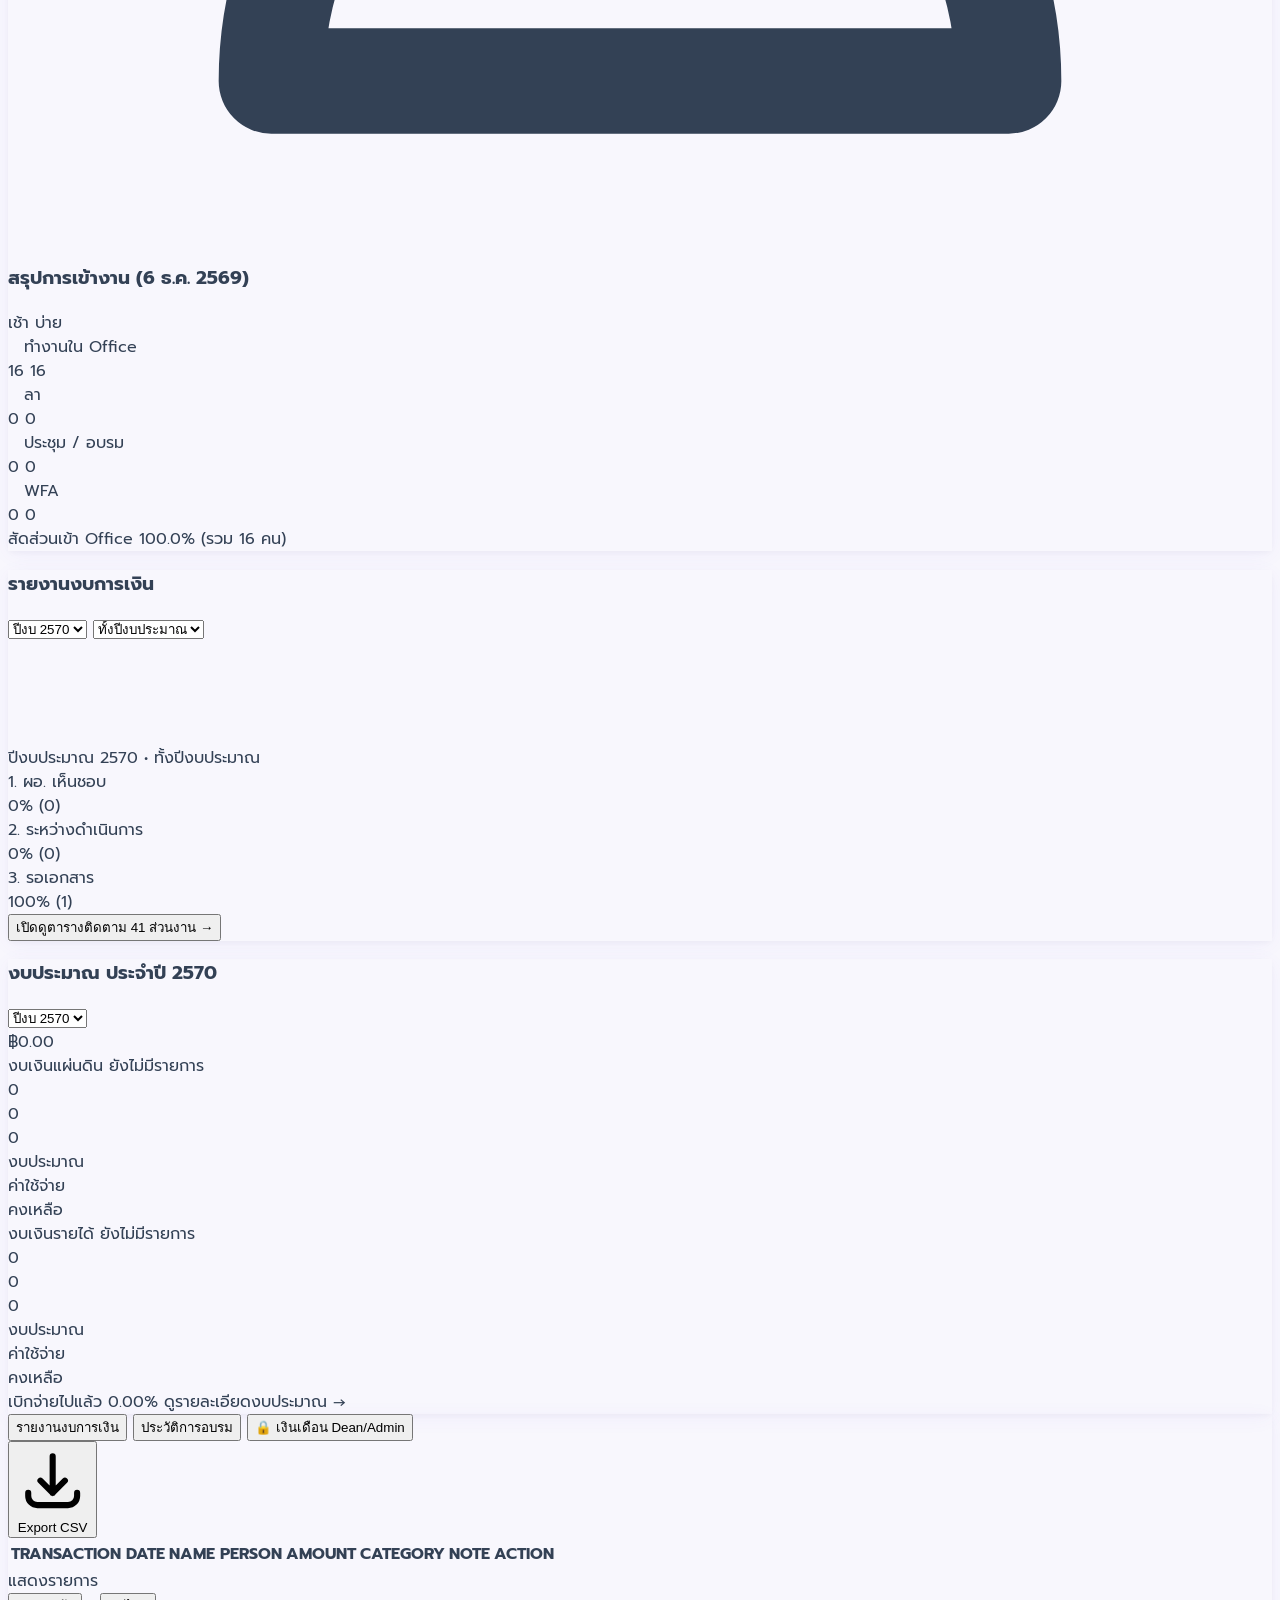
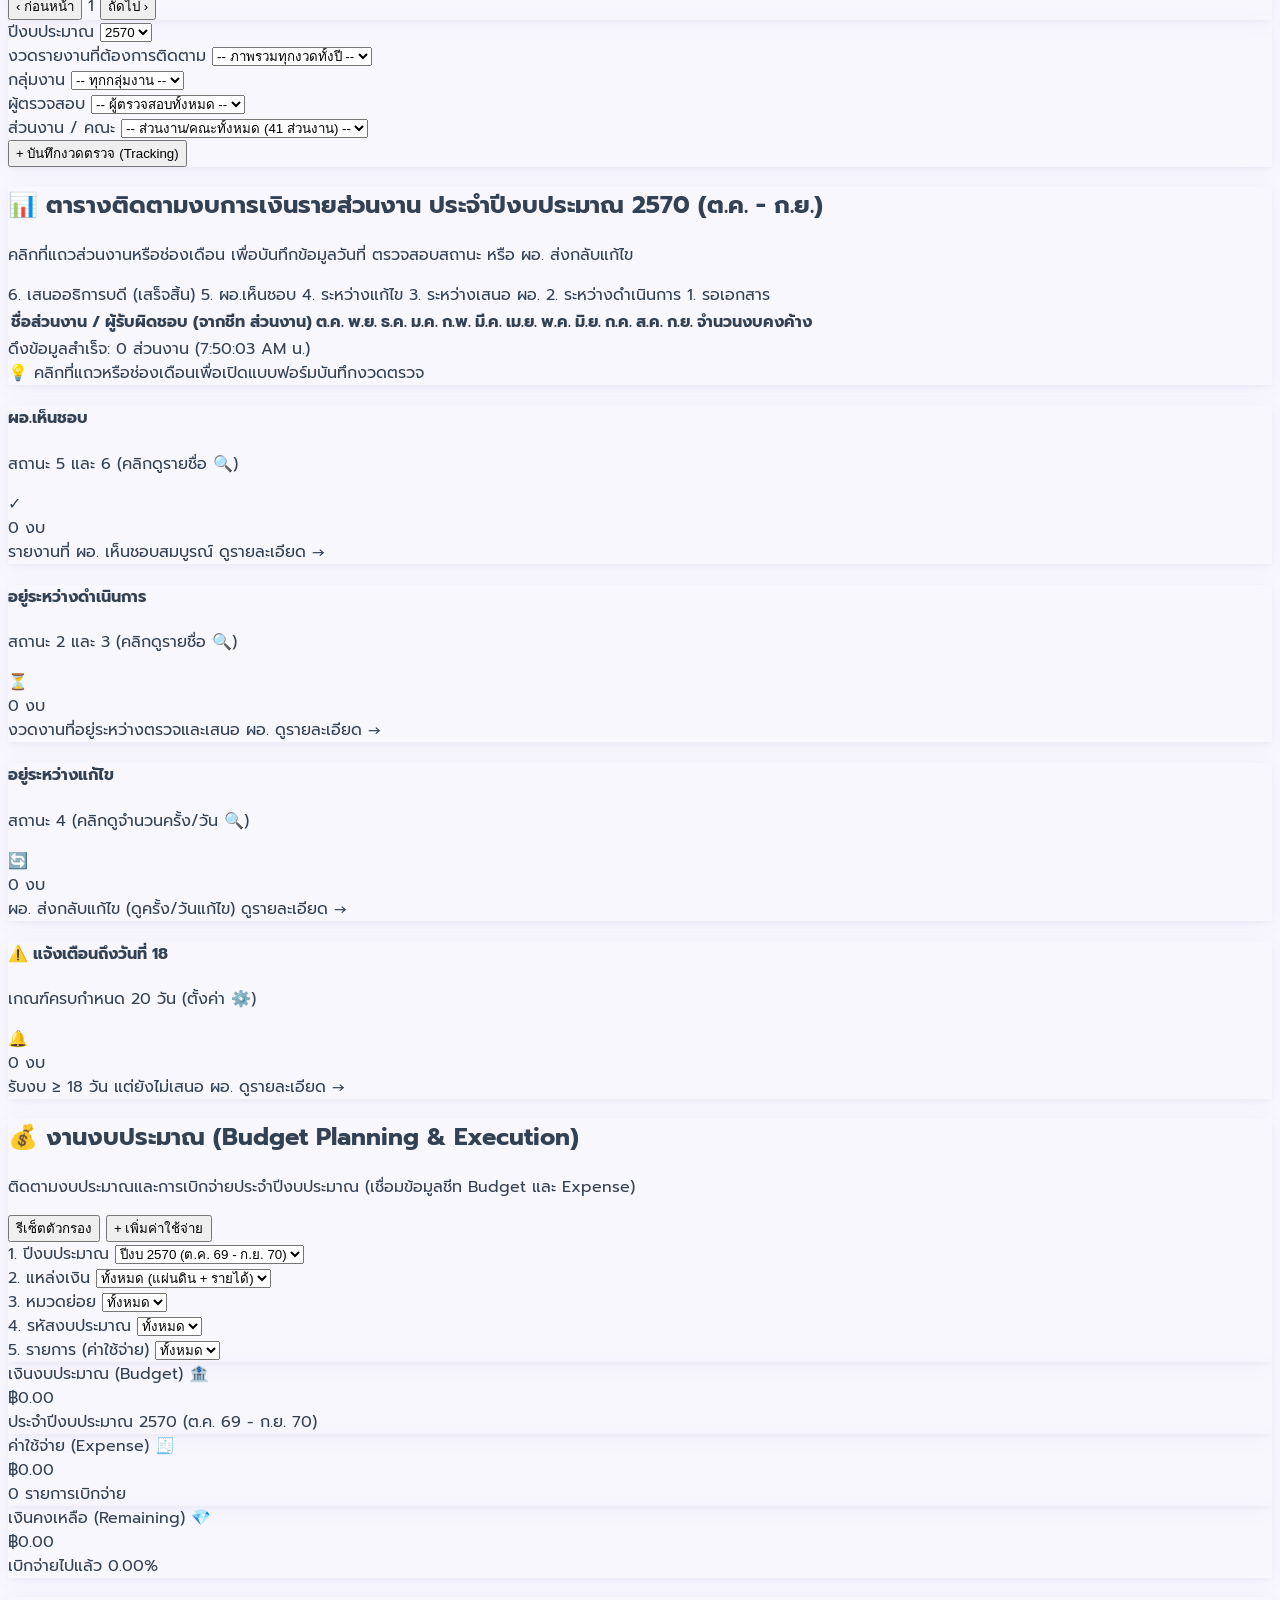
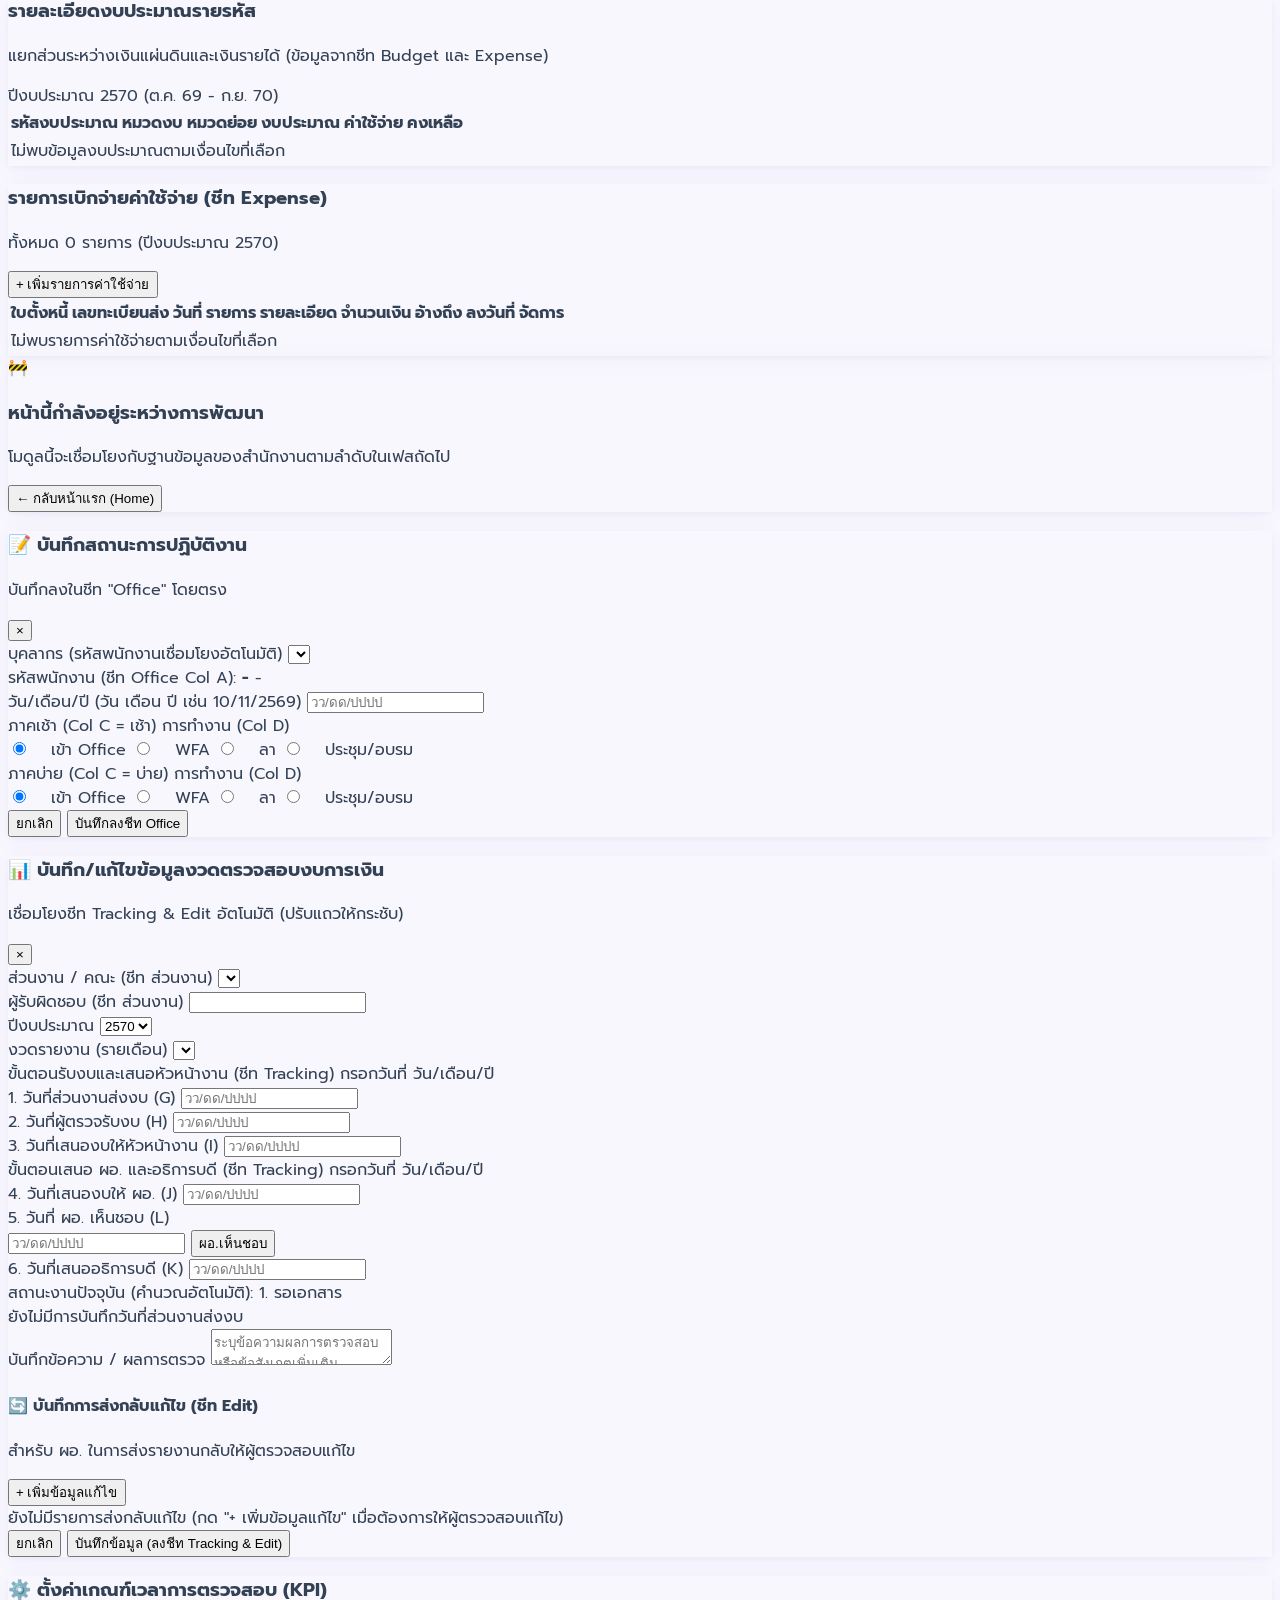
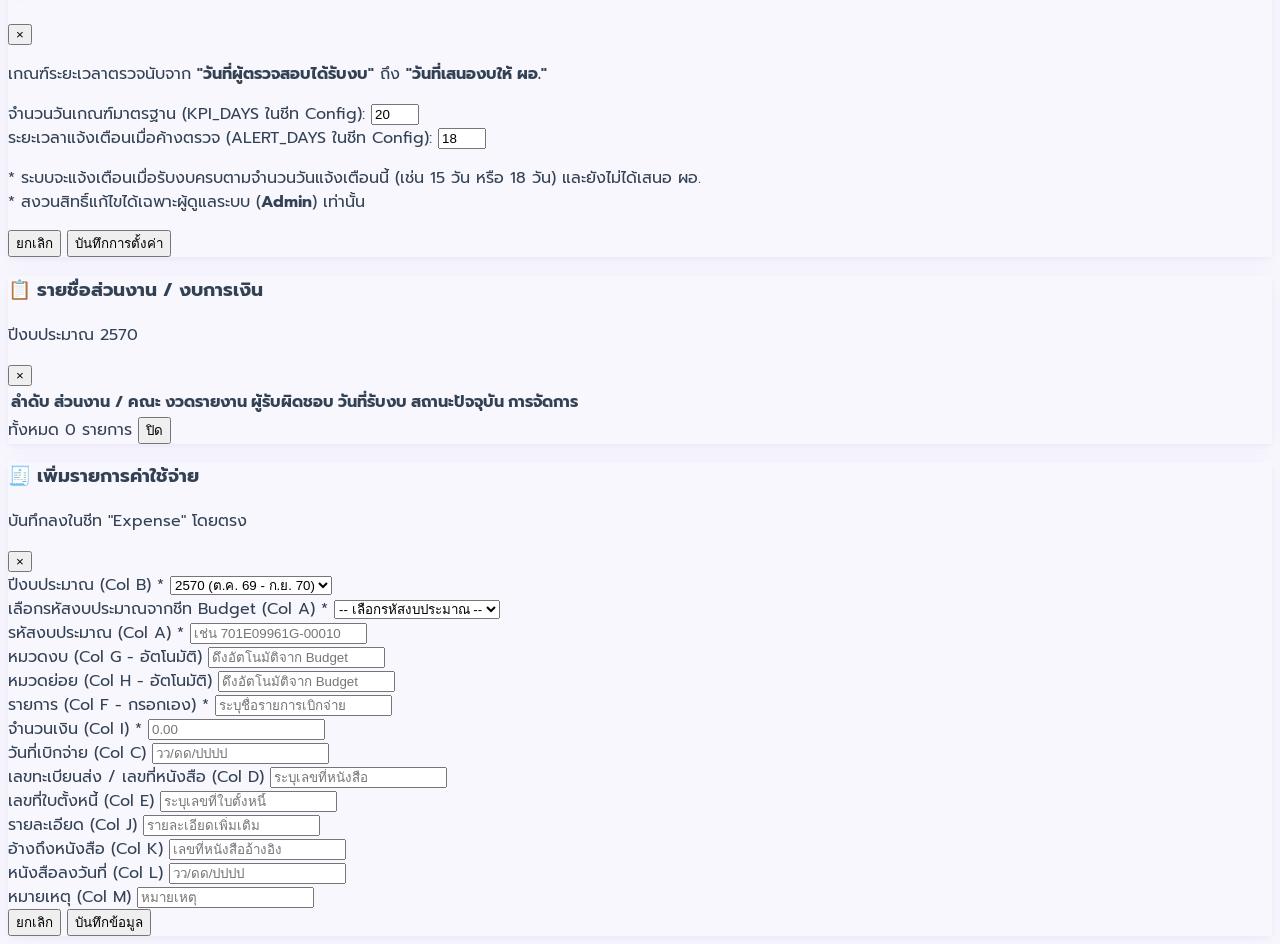
==== commit 2a42ebc1: "Update Home budget card colors/layout and build Budget Planning & Expense CRUD view" ====
--- a/index.html
+++ b/index.html
@@ -596,35 +596,39 @@
             </div>
 
             <div class="space-y-4 text-xs">
-              <div class="grid grid-cols-3 text-center text-slate-400 font-medium">
-                <div>งบประมาณ</div>
-                <div>ค่าใช้จ่าย</div>
-                <div>คงเหลือ</div>
-              </div>
-
               <!-- Row 1: งบเงินแผ่นดิน -->
               <div>
-                <div class="font-semibold text-slate-700 mb-1 flex items-center justify-between gap-2">
+                <div class="font-bold text-brand-700 mb-1.5 flex items-center justify-between gap-2">
                   <span class="shrink-0">งบเงินแผ่นดิน</span>
-                  <span id="home-budget-gov-cats" class="text-[10px] text-slate-400 truncate text-right">-</span>
+                  <span id="home-budget-gov-cats" class="text-[10px] font-normal text-slate-400 truncate text-right">-</span>
                 </div>
                 <div class="grid grid-cols-3 gap-2 text-center font-bold">
-                  <div id="home-budget-gov-total" class="bg-brand-50 text-brand-700 py-2 px-1 rounded-lg">0</div>
-                  <div id="home-budget-gov-exp" class="bg-purple-100 text-brand-800 py-2 px-1 rounded-lg">0</div>
-                  <div id="home-budget-gov-rem" class="bg-indigo-50 text-indigo-700 py-2 px-1 rounded-lg">0</div>
+                  <div id="home-budget-gov-total" class="bg-slate-50 text-slate-600 py-2 px-1 rounded-lg">0</div>
+                  <div id="home-budget-gov-exp" class="bg-slate-50 text-slate-600 py-2 px-1 rounded-lg">0</div>
+                  <div id="home-budget-gov-rem" class="bg-slate-50 text-slate-600 py-2 px-1 rounded-lg">0</div>
+                </div>
+                <div class="grid grid-cols-3 gap-2 text-center text-[11px] text-slate-400 font-medium mt-1">
+                  <div>งบประมาณ</div>
+                  <div>ค่าใช้จ่าย</div>
+                  <div>คงเหลือ</div>
                 </div>
               </div>
 
               <!-- Row 2: งบเงินรายได้ -->
               <div>
-                <div class="font-semibold text-slate-700 mb-1 flex items-center justify-between gap-2">
+                <div class="font-bold text-brand-700 mb-1.5 flex items-center justify-between gap-2">
                   <span class="shrink-0">งบเงินรายได้</span>
-                  <span id="home-budget-rev-cats" class="text-[10px] text-slate-400 truncate text-right">-</span>
+                  <span id="home-budget-rev-cats" class="text-[10px] font-normal text-slate-400 truncate text-right">-</span>
                 </div>
                 <div class="grid grid-cols-3 gap-2 text-center font-bold">
-                  <div id="home-budget-rev-total" class="bg-slate-50 text-slate-600 py-2 px-1 rounded-lg">0</div>
-                  <div id="home-budget-rev-exp" class="bg-slate-50 text-slate-600 py-2 px-1 rounded-lg">0</div>
-                  <div id="home-budget-rev-rem" class="bg-slate-50 text-slate-600 py-2 px-1 rounded-lg">0</div>
+                  <div id="home-budget-rev-total" class="bg-brand-50 text-brand-700 py-2 px-1 rounded-lg">0</div>
+                  <div id="home-budget-rev-exp" class="bg-purple-100 text-brand-800 py-2 px-1 rounded-lg">0</div>
+                  <div id="home-budget-rev-rem" class="bg-indigo-50 text-indigo-700 py-2 px-1 rounded-lg">0</div>
+                </div>
+                <div class="grid grid-cols-3 gap-2 text-center text-[11px] text-slate-400 font-medium mt-1">
+                  <div>งบประมาณ</div>
+                  <div>ค่าใช้จ่าย</div>
+                  <div>คงเหลือ</div>
                 </div>
               </div>
             </div>
@@ -939,6 +943,160 @@
 
     </main>
 
+    <!-- VIEW 2.5: งานงบประมาณ (BUDGET PLANNING & EXECUTION) -->
+    <main id="view-budget" class="p-4 sm:p-6 space-y-5 hidden">
+      <!-- Top Header & Actions -->
+      <div class="bg-white rounded-2xl p-4 sm:p-5 card-shadow border border-slate-100">
+        <div class="flex flex-wrap items-center justify-between gap-3 mb-4">
+          <div>
+            <h2 class="text-base sm:text-lg font-bold text-slate-800 flex items-center gap-2">
+              <span class="w-8 h-8 rounded-xl bg-brand-100 text-brand-700 flex items-center justify-center text-sm">💰</span>
+              งานงบประมาณ (Budget Planning &amp; Execution)
+            </h2>
+            <p id="budget-view-subtitle" class="text-xs text-slate-400 mt-0.5">ติดตามงบประมาณและการเบิกจ่ายประจำปีงบประมาณ (เชื่อมข้อมูลชีท Budget และ Expense)</p>
+          </div>
+          <div class="flex items-center gap-2">
+            <button onclick="resetBudgetFilters()" class="px-3 py-2 bg-slate-100 hover:bg-slate-200 text-slate-600 rounded-xl text-xs font-semibold transition-all">
+              รีเซ็ตตัวกรอง
+            </button>
+            <button onclick="openExpenseModal('add')" class="px-4 py-2 bg-brand-500 hover:bg-brand-600 text-white rounded-xl text-xs font-semibold shadow-sm transition-all flex items-center gap-1.5">
+              <span>+</span> เพิ่มค่าใช้จ่าย
+            </button>
+          </div>
+        </div>
+
+        <!-- 5 Filters Bar -->
+        <div class="grid grid-cols-1 sm:grid-cols-2 lg:grid-cols-5 gap-3 text-xs">
+          <div>
+            <label class="block text-[11px] font-semibold text-slate-500 mb-1">1. ปีงบประมาณ</label>
+            <select id="budget-filter-year" onchange="onBudgetFilterChange('year')" class="w-full bg-slate-50 border border-slate-200 rounded-xl px-3 py-2 text-slate-700 font-semibold focus:outline-none focus:ring-2 focus:ring-brand-500 cursor-pointer">
+              <option value="2570">ปีงบ 2570</option>
+              <option value="2569">ปีงบ 2569</option>
+            </select>
+          </div>
+          <div>
+            <label class="block text-[11px] font-semibold text-slate-500 mb-1">2. แหล่งเงิน</label>
+            <select id="budget-filter-source" onchange="onBudgetFilterChange('source')" class="w-full bg-slate-50 border border-slate-200 rounded-xl px-3 py-2 text-slate-700 font-medium focus:outline-none focus:ring-2 focus:ring-brand-500 cursor-pointer">
+              <option value="all">ทั้งหมด (แผ่นดิน + รายได้)</option>
+              <option value="แผ่นดิน">เงินแผ่นดิน</option>
+              <option value="รายได้">เงินรายได้</option>
+            </select>
+          </div>
+          <div>
+            <label class="block text-[11px] font-semibold text-slate-500 mb-1">3. หมวดย่อย</label>
+            <select id="budget-filter-subcat" onchange="onBudgetFilterChange('subcat')" class="w-full bg-slate-50 border border-slate-200 rounded-xl px-3 py-2 text-slate-700 font-medium focus:outline-none focus:ring-2 focus:ring-brand-500 cursor-pointer">
+              <option value="all">ทั้งหมด</option>
+            </select>
+          </div>
+          <div>
+            <label class="block text-[11px] font-semibold text-slate-500 mb-1">4. รหัสงบประมาณ</label>
+            <select id="budget-filter-code" onchange="onBudgetFilterChange('code')" class="w-full bg-slate-50 border border-slate-200 rounded-xl px-3 py-2 text-slate-700 font-medium focus:outline-none focus:ring-2 focus:ring-brand-500 cursor-pointer">
+              <option value="all">ทั้งหมด</option>
+            </select>
+          </div>
+          <div>
+            <label class="block text-[11px] font-semibold text-slate-500 mb-1">5. รายการ (ค่าใช้จ่าย)</label>
+            <select id="budget-filter-item" onchange="onBudgetFilterChange('item')" class="w-full bg-slate-50 border border-slate-200 rounded-xl px-3 py-2 text-slate-700 font-medium focus:outline-none focus:ring-2 focus:ring-brand-500 cursor-pointer">
+              <option value="all">ทั้งหมด</option>
+            </select>
+          </div>
+        </div>
+      </div>
+
+      <!-- 3 Summary KPI Cards -->
+      <div class="grid grid-cols-1 md:grid-cols-3 gap-4">
+        <div class="bg-white rounded-2xl p-5 card-shadow border border-slate-100">
+          <div class="flex items-center justify-between mb-2">
+            <span class="text-xs font-semibold text-slate-500">เงินงบประมาณ (Budget)</span>
+            <span class="w-8 h-8 rounded-xl bg-brand-50 text-brand-700 flex items-center justify-center text-sm">🏦</span>
+          </div>
+          <div id="budget-kpi-total" class="text-2xl font-bold text-brand-700 tracking-tight">฿0.00</div>
+          <div id="budget-kpi-total-sub" class="text-[11px] text-slate-400 mt-1">ประจำปีงบประมาณ 2570</div>
+        </div>
+
+        <div class="bg-white rounded-2xl p-5 card-shadow border border-slate-100">
+          <div class="flex items-center justify-between mb-2">
+            <span class="text-xs font-semibold text-slate-500">ค่าใช้จ่าย (Expense)</span>
+            <span class="w-8 h-8 rounded-xl bg-purple-100 text-brand-800 flex items-center justify-center text-sm">🧾</span>
+          </div>
+          <div id="budget-kpi-expense" class="text-2xl font-bold text-brand-800 tracking-tight">฿0.00</div>
+          <div id="budget-kpi-expense-sub" class="text-[11px] text-slate-400 mt-1">0 รายการเบิกจ่าย</div>
+        </div>
+
+        <div class="bg-white rounded-2xl p-5 card-shadow border border-slate-100">
+          <div class="flex items-center justify-between mb-2">
+            <span class="text-xs font-semibold text-slate-500">เงินคงเหลือ (Remaining)</span>
+            <span class="w-8 h-8 rounded-xl bg-indigo-50 text-indigo-700 flex items-center justify-center text-sm">💎</span>
+          </div>
+          <div id="budget-kpi-remain" class="text-2xl font-bold text-indigo-700 tracking-tight">฿0.00</div>
+          <div id="budget-kpi-remain-sub" class="text-[11px] text-slate-400 mt-1">เบิกจ่ายไปแล้ว 0.00%</div>
+        </div>
+      </div>
+
+      <!-- Table 1: ตารางแสดงรายละเอียดงบประมาณแต่ละรหัส -->
+      <div class="bg-white rounded-2xl p-5 card-shadow border border-slate-100">
+        <div class="flex flex-wrap items-center justify-between gap-2 mb-3">
+          <div>
+            <h3 class="text-sm font-bold text-slate-800">รายละเอียดงบประมาณรายรหัส</h3>
+            <p class="text-[11px] text-slate-400">แยกส่วนระหว่างเงินแผ่นดินและเงินรายได้ (ข้อมูลจากชีท Budget และ Expense)</p>
+          </div>
+          <span id="budget-table-scope-badge" class="text-[11px] font-semibold text-brand-700 bg-brand-50 px-3 py-1 rounded-full">ปีงบประมาณ 2570</span>
+        </div>
+
+        <div class="overflow-x-auto border border-slate-100 rounded-xl">
+          <table class="w-full text-left text-xs whitespace-nowrap">
+            <thead class="bg-purple-100/70 text-slate-700 font-bold border-b border-purple-200">
+              <tr>
+                <th class="py-2.5 px-3">รหัสงบประมาณ</th>
+                <th class="py-2.5 px-3">หมวดงบ</th>
+                <th class="py-2.5 px-3">หมวดย่อย</th>
+                <th class="py-2.5 px-3 text-right">งบประมาณ</th>
+                <th class="py-2.5 px-3 text-right">ค่าใช้จ่าย</th>
+                <th class="py-2.5 px-3 text-right">คงเหลือ</th>
+              </tr>
+            </thead>
+            <tbody id="budget-detail-tbody" class="divide-y divide-slate-100">
+              <!-- Populated dynamically -->
+            </tbody>
+          </table>
+        </div>
+      </div>
+
+      <!-- Table 2: ตารางแสดงค่าใช้จ่าย (ชีท Expense) -->
+      <div class="bg-white rounded-2xl p-5 card-shadow border border-slate-100">
+        <div class="flex flex-wrap items-center justify-between gap-2 mb-3">
+          <div>
+            <h3 class="text-sm font-bold text-slate-800">รายการเบิกจ่ายค่าใช้จ่าย (ชีท Expense)</h3>
+            <p id="expense-table-count-sub" class="text-[11px] text-slate-400">ทั้งหมด 0 รายการ</p>
+          </div>
+          <button onclick="openExpenseModal('add')" class="px-3.5 py-1.5 bg-brand-50 hover:bg-brand-100 text-brand-700 rounded-xl text-xs font-semibold transition-all">
+            + เพิ่มรายการค่าใช้จ่าย
+          </button>
+        </div>
+
+        <div class="overflow-x-auto border border-slate-100 rounded-xl">
+          <table class="w-full text-left text-xs">
+            <thead class="bg-slate-50 text-slate-600 font-bold border-b border-slate-200 whitespace-nowrap">
+              <tr>
+                <th class="py-2.5 px-3">ใบตั้งหนี้</th>
+                <th class="py-2.5 px-3">เลขทะเบียนส่ง</th>
+                <th class="py-2.5 px-3 whitespace-nowrap">วันที่</th>
+                <th class="py-2.5 px-3">รายการ</th>
+                <th class="py-2.5 px-3">รายละเอียด</th>
+                <th class="py-2.5 px-3 text-right whitespace-nowrap">จำนวนเงิน</th>
+                <th class="py-2.5 px-3">อ้างถึง</th>
+                <th class="py-2.5 px-3 whitespace-nowrap">ลงวันที่</th>
+                <th class="py-2.5 px-3 text-center whitespace-nowrap">จัดการ</th>
+              </tr>
+            </thead>
+            <tbody id="expense-detail-tbody" class="divide-y divide-slate-100">
+              <!-- Populated dynamically -->
+            </tbody>
+          </table>
+        </div>
+      </div>
+    </main>
+
     <!-- VIEW 3: OTHER VIEWS -->
     <main id="view-other" class="p-8 hidden flex items-center justify-center min-h-[60vh]">
       <div class="bg-white rounded-2xl p-10 card-shadow border border-slate-100 max-w-md text-center">
@@ -1287,6 +1445,118 @@
           <span id="kpi-modal-total-count">ทั้งหมด 0 รายการ</span>
           <button onclick="closeKpiDetailModal()" class="px-4 py-1.5 bg-slate-100 hover:bg-slate-200 text-slate-700 rounded-xl font-medium">ปิด</button>
         </div>
+      </div>
+    </div>
+  </div>
+
+  <!-- ============================================================== -->
+  <!-- MODAL 5: เพิ่ม / แก้ไขรายการค่าใช้จ่าย (ชีท Expense)              -->
+  <!-- ============================================================== -->
+  <div id="expense-modal" class="fixed inset-0 bg-slate-900/50 backdrop-blur-sm z-50 hidden overflow-y-auto">
+    <div class="min-h-full flex items-start justify-center p-3 sm:p-6">
+      <div class="bg-white rounded-3xl w-[94%] sm:w-[85%] md:w-[75%] max-w-3xl p-5 sm:p-6 card-shadow border border-slate-100 my-auto shadow-2xl relative">
+        <div class="flex items-center justify-between pb-3 border-b border-slate-100 mb-4">
+          <div>
+            <h3 id="expense-modal-title" class="text-base sm:text-lg font-bold text-slate-800 flex items-center gap-2">
+              <span>🧾</span> เพิ่มรายการค่าใช้จ่าย
+            </h3>
+            <p class="text-xs text-brand-600">บันทึกลงในชีท "Expense" โดยตรง</p>
+          </div>
+          <button type="button" onclick="closeExpenseModal()" class="text-slate-400 hover:text-slate-600 text-2xl font-bold w-8 h-8 flex items-center justify-center rounded-lg hover:bg-slate-100">&times;</button>
+        </div>
+
+        <form id="expense-form" onsubmit="saveExpenseRecord(event)" class="space-y-4 text-xs">
+          <input type="hidden" id="exp-modal-mode" value="add">
+          <input type="hidden" id="exp-modal-row-num" value="">
+
+          <!-- Row 1: ปีงบประมาณ + รหัสงบประมาณ (ดึงจากชีท Budget) -->
+          <div class="grid grid-cols-1 sm:grid-cols-3 gap-3">
+            <div>
+              <label class="block font-semibold text-slate-700 mb-1">ปีงบประมาณ (Col B) *</label>
+              <select id="exp-modal-year" onchange="onExpenseModalYearChange()" required class="w-full bg-slate-50 border border-slate-200 rounded-xl px-3 py-2 text-slate-800 font-semibold focus:ring-2 focus:ring-brand-500 focus:outline-none">
+                <option value="2570">2570 (ต.ค. 69 - ก.ย. 70)</option>
+                <option value="2569">2569 (ต.ค. 68 - ก.ย. 69)</option>
+              </select>
+            </div>
+            <div class="sm:col-span-2">
+              <label class="block font-semibold text-slate-700 mb-1">เลือกรหัสงบประมาณจากชีท Budget (Col A) *</label>
+              <select id="exp-modal-budget-select" onchange="onExpenseModalBudgetSelect()" class="w-full bg-slate-50 border border-slate-200 rounded-xl px-3 py-2 text-slate-800 font-semibold focus:ring-2 focus:ring-brand-500 focus:outline-none">
+                <option value="">-- เลือกรหัสงบประมาณ --</option>
+              </select>
+            </div>
+          </div>
+
+          <!-- Row 2: รหัสงบประมาณ (Col A), หมวดงบ (Col G), หมวดย่อย (Col H) อัตโนมัติ -->
+          <div class="grid grid-cols-1 sm:grid-cols-3 gap-3 p-3 bg-purple-50/50 border border-purple-100 rounded-2xl">
+            <div>
+              <label class="block font-semibold text-brand-800 mb-1">รหัสงบประมาณ (Col A) *</label>
+              <input type="text" id="exp-modal-code" required placeholder="เช่น 701E09961G-00010" class="w-full bg-white border border-purple-200 rounded-xl px-3 py-2 text-slate-800 font-semibold focus:ring-2 focus:ring-brand-500 focus:outline-none">
+            </div>
+            <div>
+              <label class="block font-semibold text-brand-800 mb-1">หมวดงบ (Col G - อัตโนมัติ)</label>
+              <input type="text" id="exp-modal-category" placeholder="ดึงอัตโนมัติจาก Budget" class="w-full bg-white border border-purple-200 rounded-xl px-3 py-2 text-slate-700 focus:ring-2 focus:ring-brand-500 focus:outline-none">
+            </div>
+            <div>
+              <label class="block font-semibold text-brand-800 mb-1">หมวดย่อย (Col H - อัตโนมัติ)</label>
+              <input type="text" id="exp-modal-subcat" placeholder="ดึงอัตโนมัติจาก Budget" class="w-full bg-white border border-purple-200 rounded-xl px-3 py-2 text-slate-700 focus:ring-2 focus:ring-brand-500 focus:outline-none">
+            </div>
+          </div>
+
+          <!-- Row 3: รายการ (Col F กรอกเอง) + จำนวนเงิน (Col I) -->
+          <div class="grid grid-cols-1 sm:grid-cols-3 gap-3">
+            <div class="sm:col-span-2">
+              <label class="block font-semibold text-slate-700 mb-1">รายการ (Col F - กรอกเอง) *</label>
+              <input type="text" id="exp-modal-item" required placeholder="ระบุชื่อรายการเบิกจ่าย" class="w-full bg-slate-50 border border-slate-200 rounded-xl px-3 py-2 text-slate-800 font-medium focus:ring-2 focus:ring-brand-500 focus:outline-none">
+            </div>
+            <div>
+              <label class="block font-semibold text-slate-700 mb-1">จำนวนเงิน (Col I) *</label>
+              <input type="number" step="0.01" min="0" id="exp-modal-amount" required placeholder="0.00" class="w-full bg-slate-50 border border-slate-200 rounded-xl px-3 py-2 text-slate-800 font-bold text-right focus:ring-2 focus:ring-brand-500 focus:outline-none">
+            </div>
+          </div>
+
+          <!-- Row 4: วันที่เบิกจ่าย (Col C), เลขที่หนังสือ (Col D), เลขที่ใบตั้งหนี้ (Col E) -->
+          <div class="grid grid-cols-1 sm:grid-cols-3 gap-3">
+            <div>
+              <label class="block font-semibold text-slate-700 mb-1">วันที่เบิกจ่าย (Col C)</label>
+              <input type="text" id="exp-modal-date" placeholder="วว/ดด/ปปปป" class="datepicker w-full bg-slate-50 border border-slate-200 rounded-xl px-3 py-2 text-slate-800 focus:ring-2 focus:ring-brand-500 focus:outline-none">
+            </div>
+            <div>
+              <label class="block font-semibold text-slate-700 mb-1">เลขทะเบียนส่ง / เลขที่หนังสือ (Col D)</label>
+              <input type="text" id="exp-modal-docno" placeholder="ระบุเลขที่หนังสือ" class="w-full bg-slate-50 border border-slate-200 rounded-xl px-3 py-2 text-slate-800 focus:ring-2 focus:ring-brand-500 focus:outline-none">
+            </div>
+            <div>
+              <label class="block font-semibold text-slate-700 mb-1">เลขที่ใบตั้งหนี้ (Col E)</label>
+              <input type="text" id="exp-modal-debtno" placeholder="ระบุเลขที่ใบตั้งหนี้" class="w-full bg-slate-50 border border-slate-200 rounded-xl px-3 py-2 text-slate-800 focus:ring-2 focus:ring-brand-500 focus:outline-none">
+            </div>
+          </div>
+
+          <!-- Row 5: รายละเอียด (Col J) -->
+          <div>
+            <label class="block font-semibold text-slate-700 mb-1">รายละเอียด (Col J)</label>
+            <input type="text" id="exp-modal-detail" placeholder="รายละเอียดเพิ่มเติม" class="w-full bg-slate-50 border border-slate-200 rounded-xl px-3 py-2 text-slate-800 focus:ring-2 focus:ring-brand-500 focus:outline-none">
+          </div>
+
+          <!-- Row 6: อ้างถึงหนังสือ (Col K), หนังสือลงวันที่ (Col L), หมายเหตุ (Col M) -->
+          <div class="grid grid-cols-1 sm:grid-cols-3 gap-3">
+            <div>
+              <label class="block font-semibold text-slate-700 mb-1">อ้างถึงหนังสือ (Col K)</label>
+              <input type="text" id="exp-modal-refdoc" placeholder="เลขที่หนังสืออ้างอิง" class="w-full bg-slate-50 border border-slate-200 rounded-xl px-3 py-2 text-slate-800 focus:ring-2 focus:ring-brand-500 focus:outline-none">
+            </div>
+            <div>
+              <label class="block font-semibold text-slate-700 mb-1">หนังสือลงวันที่ (Col L)</label>
+              <input type="text" id="exp-modal-docdate" placeholder="วว/ดด/ปปปป" class="datepicker w-full bg-slate-50 border border-slate-200 rounded-xl px-3 py-2 text-slate-800 focus:ring-2 focus:ring-brand-500 focus:outline-none">
+            </div>
+            <div>
+              <label class="block font-semibold text-slate-700 mb-1">หมายเหตุ (Col M)</label>
+              <input type="text" id="exp-modal-note" placeholder="หมายเหตุ" class="w-full bg-slate-50 border border-slate-200 rounded-xl px-3 py-2 text-slate-800 focus:ring-2 focus:ring-brand-500 focus:outline-none">
+            </div>
+          </div>
+
+          <div class="flex items-center justify-end gap-2 pt-4 border-t border-slate-100 mt-4">
+            <button type="button" onclick="closeExpenseModal()" class="px-4 py-2 border border-slate-200 rounded-xl text-slate-600 hover:bg-slate-50 font-medium">ยกเลิก</button>
+            <button type="submit" id="exp-modal-submit-btn" class="px-5 py-2 bg-brand-500 hover:bg-brand-600 text-white rounded-xl font-semibold shadow-sm transition-all">บันทึกข้อมูล</button>
+          </div>
+        </form>
       </div>
     </div>
   </div>
@@ -1858,10 +2128,11 @@
         // 9. Expense (คุมค่าใช้จ่าย)
         // Cols: A:รหัสงบประมาณ, B:ปีงบประมาณ, C:วันที่เบิกจ่าย, D:เลขที่หนังสือ, E:เลขที่ใบตั้งหนี้, F:รายการ, G:หมวดงบ, H:หมวดย่อย, I:จำนวนเงิน, J:รายละเอียด, K:อ้างถึงหนังสือ, L:หนังสือลงวันที่, M:หมายเหตุ
         const expenses = [];
-        expenseRows.forEach(r => {
+        expenseRows.forEach((r, idx) => {
           const code = (r[0] || '').toString().trim();
           if (code && code !== 'รหัสงบประมาณ' && !code.includes('รหัสงบ')) {
             expenses.push({
+              sheetRow: idx + 2,
               code: code,
               fiscalYear: (r[1] || '').toString().trim(),
               date: (r[2] || '').toString().trim(),
@@ -1893,6 +2164,8 @@
         renderFinanceMatrix();
         renderHomeFinanceCard();
         renderHomeBudgetCard();
+        populateBudgetViewFilters();
+        renderBudgetView();
         renderRecentFinanceTable();
         calculateSummaryKPIs();
         initFlatpickr();
@@ -1989,11 +2262,17 @@
 
       document.getElementById('view-home').classList.add('hidden');
       document.getElementById('view-finance').classList.add('hidden');
+      const vBudget = document.getElementById('view-budget');
+      if (vBudget) vBudget.classList.add('hidden');
       document.getElementById('view-other').classList.add('hidden');
 
       if (viewName === 'home') document.getElementById('view-home').classList.remove('hidden');
       else if (viewName === 'finance') document.getElementById('view-finance').classList.remove('hidden');
-      else {
+      else if (viewName === 'budget' && vBudget) {
+        vBudget.classList.remove('hidden');
+        populateBudgetViewFilters();
+        renderBudgetView();
+      } else {
         document.getElementById('view-other').classList.remove('hidden');
         const titles = {
           training: 'ประวัติการอบรม (Training & Development)',
@@ -3841,6 +4120,516 @@
       setText('home-budget-rev-exp', formatBudgetCellNumber(revExpense));
       setText('home-budget-rev-rem', formatBudgetCellNumber(revRemain));
       setText('home-budget-pct-text', `เบิกจ่ายไปแล้ว ${pct}%`);
+    }
+
+    // -------------------------------------------------------------
+    // VIEW: งานงบประมาณ (BUDGET PLANNING & EXPENSE CRUD)
+    // -------------------------------------------------------------
+    let editingExpenseSnapshot = null;
+
+    function resolveBudgetTypeBucket(typeStr, codeStr) {
+      const t = (typeStr || '').trim();
+      if (t.includes('แผ่นดิน')) return 'แผ่นดิน';
+      if (t.includes('รายได้')) return 'รายได้';
+      const c = (codeStr || '').trim();
+      if (/^\d{2}1/.test(c)) return 'แผ่นดิน';
+      if (/^\d{2}2/.test(c)) return 'รายได้';
+      return 'รายได้';
+    }
+
+    function buildBudgetTypeMaps() {
+      const typeByCodeYear = {};
+      const typeByCode = {};
+      (sheetData.budgets || []).forEach(b => {
+        if (b.code && b.type) {
+          if (b.fiscalYear) typeByCodeYear[`${b.code}|${b.fiscalYear}`] = b.type;
+          typeByCode[b.code] = b.type;
+        }
+      });
+      return { typeByCodeYear, typeByCode };
+    }
+
+    function getExpenseBucket(exp, maps) {
+      const mapped = maps.typeByCodeYear[`${exp.code}|${exp.fiscalYear}`] || maps.typeByCode[exp.code] || '';
+      return resolveBudgetTypeBucket(mapped, exp.code);
+    }
+
+    function formatMoney2(num) {
+      return (Number(num) || 0).toLocaleString('en-US', {
+        minimumFractionDigits: 2,
+        maximumFractionDigits: 2
+      });
+    }
+
+    function escapeHtmlStr(str) {
+      return (str || '').toString()
+        .replace(/&/g, '&amp;')
+        .replace(/</g, '&lt;')
+        .replace(/>/g, '&gt;')
+        .replace(/"/g, '&quot;');
+    }
+
+    function getBudgetFiscalPeriodLabel(fy) {
+      const yNum = parseInt(fy, 10);
+      if (!yNum) return '';
+      const startShort = (yNum - 1).toString().slice(-2);
+      const endShort = yNum.toString().slice(-2);
+      return `(ต.ค. ${startShort} - ก.ย. ${endShort})`;
+    }
+
+    function populateBudgetViewFilters() {
+      const ySel = document.getElementById('budget-filter-year');
+      const sSel = document.getElementById('budget-filter-source');
+      const subSel = document.getElementById('budget-filter-subcat');
+      const codeSel = document.getElementById('budget-filter-code');
+      const itemSel = document.getElementById('budget-filter-item');
+      if (!ySel) return;
+
+      const currentFY = getCurrentThaiFiscalYearBE();
+      const prevYear = ySel.value || currentFY;
+      const yearSet = new Set([currentFY]);
+      (sheetData.budgets || []).forEach(b => { if (b.fiscalYear) yearSet.add(b.fiscalYear); });
+      (sheetData.expenses || []).forEach(e => { if (e.fiscalYear) yearSet.add(e.fiscalYear); });
+      const sortedYears = [...yearSet].sort((a, b) => (parseInt(b, 10) || 0) - (parseInt(a, 10) || 0));
+      ySel.innerHTML = sortedYears.map(y => `<option value="${y}">ปีงบ ${y} ${getBudgetFiscalPeriodLabel(y)}</option>`).join('');
+      ySel.value = sortedYears.includes(prevYear) ? prevYear : (sortedYears.includes(currentFY) ? currentFY : sortedYears[0]);
+
+      const fy = ySel.value;
+      const source = sSel ? sSel.value : 'all';
+      const prevSub = subSel ? subSel.value : 'all';
+      const prevCode = codeSel ? codeSel.value : 'all';
+      const prevItem = itemSel ? itemSel.value : 'all';
+
+      const maps = buildBudgetTypeMaps();
+      const budgetsFY = (sheetData.budgets || []).filter(b => b.fiscalYear === fy && (source === 'all' || resolveBudgetTypeBucket(b.type, b.code) === source));
+      const expensesFY = (sheetData.expenses || []).filter(e => e.fiscalYear === fy && (source === 'all' || getExpenseBucket(e, maps) === source));
+
+      // 3. หมวดย่อย
+      if (subSel) {
+        const subSet = new Set();
+        budgetsFY.forEach(b => { if (b.subCategory) subSet.add(b.subCategory); });
+        expensesFY.forEach(e => { if (e.subCategory) subSet.add(e.subCategory); });
+        const subs = [...subSet];
+        subSel.innerHTML = '<option value="all">ทั้งหมด</option>' + subs.map(s => `<option value="${escapeHtmlStr(s)}">${escapeHtmlStr(s)}</option>`).join('');
+        subSel.value = subs.includes(prevSub) ? prevSub : 'all';
+      }
+
+      const selectedSub = subSel ? subSel.value : 'all';
+
+      // 4. รหัสงบประมาณ
+      if (codeSel) {
+        const codeSet = new Set();
+        budgetsFY
+          .filter(b => selectedSub === 'all' || b.subCategory === selectedSub)
+          .forEach(b => { if (b.code) codeSet.add(b.code); });
+        expensesFY
+          .filter(e => selectedSub === 'all' || e.subCategory === selectedSub)
+          .forEach(e => { if (e.code) codeSet.add(e.code); });
+        const codes = [...codeSet];
+        codeSel.innerHTML = '<option value="all">ทั้งหมด</option>' + codes.map(c => `<option value="${escapeHtmlStr(c)}">${escapeHtmlStr(c)}</option>`).join('');
+        codeSel.value = codes.includes(prevCode) ? prevCode : 'all';
+      }
+
+      const selectedCode = codeSel ? codeSel.value : 'all';
+
+      // 5. รายการ (Col F ชีท Expense)
+      if (itemSel) {
+        const itemSet = new Set();
+        expensesFY
+          .filter(e => (selectedSub === 'all' || e.subCategory === selectedSub) && (selectedCode === 'all' || e.code === selectedCode))
+          .forEach(e => { if (e.item) itemSet.add(e.item); });
+        const items = [...itemSet];
+        itemSel.innerHTML = '<option value="all">ทั้งหมด</option>' + items.map(it => `<option value="${escapeHtmlStr(it)}">${escapeHtmlStr(it)}</option>`).join('');
+        itemSel.value = items.includes(prevItem) ? prevItem : 'all';
+      }
+    }
+
+    function onBudgetFilterChange(level) {
+      if (level === 'year' || level === 'source' || level === 'subcat' || level === 'code') {
+        populateBudgetViewFilters();
+      }
+      renderBudgetView();
+    }
+
+    function resetBudgetFilters() {
+      const fy = getCurrentThaiFiscalYearBE();
+      const ySel = document.getElementById('budget-filter-year');
+      const sSel = document.getElementById('budget-filter-source');
+      const subSel = document.getElementById('budget-filter-subcat');
+      const codeSel = document.getElementById('budget-filter-code');
+      const itemSel = document.getElementById('budget-filter-item');
+      if (ySel) ySel.value = fy;
+      if (sSel) sSel.value = 'all';
+      if (subSel) subSel.value = 'all';
+      if (codeSel) codeSel.value = 'all';
+      if (itemSel) itemSel.value = 'all';
+      populateBudgetViewFilters();
+      renderBudgetView();
+    }
+
+    function renderBudgetView() {
+      const ySel = document.getElementById('budget-filter-year');
+      if (!ySel) return;
+      const fy = (ySel.value || getCurrentThaiFiscalYearBE()).toString().trim();
+      const source = document.getElementById('budget-filter-source')?.value || 'all';
+      const subcat = document.getElementById('budget-filter-subcat')?.value || 'all';
+      const codeFilter = document.getElementById('budget-filter-code')?.value || 'all';
+      const itemFilter = document.getElementById('budget-filter-item')?.value || 'all';
+
+      const maps = buildBudgetTypeMaps();
+      const budgetsAllFY = (sheetData.budgets || []).filter(b => b.fiscalYear === fy);
+      const expensesAllFY = (sheetData.expenses || []).filter(e => e.fiscalYear === fy);
+
+      // นับจำนวนแถว Budget ต่อรหัส เพื่อจับคู่ Expense ให้แม่นยำไม่ซ้ำซ้อน
+      const codeCountInBudget = {};
+      budgetsAllFY.forEach(b => {
+        codeCountInBudget[b.code] = (codeCountInBudget[b.code] || 0) + 1;
+      });
+
+      const filteredBudgets = budgetsAllFY.filter(b => {
+        const bucket = resolveBudgetTypeBucket(b.type, b.code);
+        if (source !== 'all' && bucket !== source) return false;
+        if (subcat !== 'all' && b.subCategory !== subcat) return false;
+        if (codeFilter !== 'all' && b.code !== codeFilter) return false;
+        return true;
+      });
+
+      const filteredExpenses = expensesAllFY.filter(e => {
+        const bucket = getExpenseBucket(e, maps);
+        if (source !== 'all' && bucket !== source) return false;
+        if (subcat !== 'all' && e.subCategory !== subcat) return false;
+        if (codeFilter !== 'all' && e.code !== codeFilter) return false;
+        if (itemFilter !== 'all' && e.item !== itemFilter) return false;
+        return true;
+      });
+
+      // คำนวณค่าใช้จ่ายต่อแถวใน Table 1
+      const getRowExpense = (b) => {
+        const isMulti = (codeCountInBudget[b.code] || 0) > 1;
+        return filteredExpenses
+          .filter(e => {
+            if (e.code !== b.code) return false;
+            if (isMulti && b.subCategory && e.subCategory) {
+              return e.subCategory.trim().toLowerCase() === b.subCategory.trim().toLowerCase();
+            }
+            return true;
+          })
+          .reduce((sum, e) => sum + e.amount, 0);
+      };
+
+      const totalBudget = filteredBudgets.reduce((s, b) => s + b.amount, 0);
+      const totalExpense = filteredExpenses.reduce((s, e) => s + e.amount, 0);
+      const totalRemain = totalBudget - totalExpense;
+      const pct = totalBudget > 0 ? ((totalExpense / totalBudget) * 100).toFixed(2) : '0.00';
+
+      const badge = document.getElementById('budget-table-scope-badge');
+      if (badge) badge.textContent = `ปีงบประมาณ ${fy} ${getBudgetFiscalPeriodLabel(fy)}`;
+
+      document.getElementById('budget-kpi-total').textContent = '฿' + formatMoney2(totalBudget);
+      document.getElementById('budget-kpi-total-sub').textContent = `ประจำปีงบประมาณ ${fy} ${getBudgetFiscalPeriodLabel(fy)}`;
+      document.getElementById('budget-kpi-expense').textContent = '฿' + formatMoney2(totalExpense);
+      document.getElementById('budget-kpi-expense-sub').textContent = `${filteredExpenses.length} รายการเบิกจ่าย`;
+      document.getElementById('budget-kpi-remain').textContent = '฿' + formatMoney2(totalRemain);
+      document.getElementById('budget-kpi-remain-sub').textContent = `เบิกจ่ายไปแล้ว ${pct}%`;
+
+      // Render Table 1 (แยกส่วนเงินแผ่นดิน และ เงินรายได้)
+      const bTbody = document.getElementById('budget-detail-tbody');
+      if (bTbody) {
+        const govRows = filteredBudgets.filter(b => resolveBudgetTypeBucket(b.type, b.code) === 'แผ่นดิน');
+        const revRows = filteredBudgets.filter(b => resolveBudgetTypeBucket(b.type, b.code) === 'รายได้');
+
+        const renderSection = (title, rows) => {
+          if (rows.length === 0) return '';
+          let secBud = 0;
+          let secExp = 0;
+          let html = `
+            <tr class="bg-purple-50/60">
+              <td colspan="6" class="py-2 px-3 font-bold text-brand-700">${title}</td>
+            </tr>
+          `;
+          rows.forEach(b => {
+            const expAmt = getRowExpense(b);
+            const remAmt = b.amount - expAmt;
+            secBud += b.amount;
+            secExp += expAmt;
+            html += `
+              <tr class="hover:bg-slate-50 transition-colors">
+                <td class="py-2 px-3 font-mono text-slate-700">${escapeHtmlStr(b.code)}</td>
+                <td class="py-2 px-3 text-slate-700">${escapeHtmlStr(b.category || '-')}</td>
+                <td class="py-2 px-3 text-slate-700">${escapeHtmlStr(b.subCategory || b.item || '-')}</td>
+                <td class="py-2 px-3 text-right font-semibold text-slate-800">${formatMoney2(b.amount)}</td>
+                <td class="py-2 px-3 text-right font-semibold ${expAmt > 0 ? 'text-brand-700' : 'text-slate-400'}">${expAmt > 0 ? formatMoney2(expAmt) : '-'}</td>
+                <td class="py-2 px-3 text-right font-bold ${remAmt < 0 ? 'text-red-600' : 'text-slate-800'}">${formatMoney2(remAmt)}</td>
+              </tr>
+            `;
+          });
+          html += `
+            <tr class="bg-slate-50 font-bold text-slate-700 border-t border-slate-200">
+              <td colspan="3" class="py-2 px-3 text-right">รวม${title}</td>
+              <td class="py-2 px-3 text-right">${formatMoney2(secBud)}</td>
+              <td class="py-2 px-3 text-right text-brand-700">${formatMoney2(secExp)}</td>
+              <td class="py-2 px-3 text-right">${formatMoney2(secBud - secExp)}</td>
+            </tr>
+          `;
+          return html;
+        };
+
+        let bodyHtml = '';
+        bodyHtml += renderSection('เงินแผ่นดิน', govRows);
+        bodyHtml += renderSection('เงินรายได้', revRows);
+
+        if (!bodyHtml) {
+          bodyHtml = `<tr><td colspan="6" class="py-8 text-center text-slate-400">ไม่พบข้อมูลงบประมาณตามเงื่อนไขที่เลือก</td></tr>`;
+        } else {
+          bodyHtml += `
+            <tr class="bg-brand-50 font-bold text-brand-800 border-t-2 border-brand-200">
+              <td colspan="3" class="py-2.5 px-3 text-right">รวมงบประมาณทั้งหมด</td>
+              <td class="py-2.5 px-3 text-right">${formatMoney2(totalBudget)}</td>
+              <td class="py-2.5 px-3 text-right">${formatMoney2(totalExpense)}</td>
+              <td class="py-2.5 px-3 text-right">${formatMoney2(totalRemain)}</td>
+            </tr>
+          `;
+        }
+        bTbody.innerHTML = bodyHtml;
+      }
+
+      // Render Table 2 (Expense Table)
+      const eTbody = document.getElementById('expense-detail-tbody');
+      const eCountSub = document.getElementById('expense-table-count-sub');
+      if (eCountSub) eCountSub.textContent = `ทั้งหมด ${filteredExpenses.length} รายการ (ปีงบประมาณ ${fy})`;
+
+      if (eTbody) {
+        if (filteredExpenses.length === 0) {
+          eTbody.innerHTML = `<tr><td colspan="9" class="py-8 text-center text-slate-400">ไม่พบรายการค่าใช้จ่ายตามเงื่อนไขที่เลือก</td></tr>`;
+        } else {
+          let eHtml = '';
+          filteredExpenses.forEach(e => {
+            const allIdx = (sheetData.expenses || []).indexOf(e);
+            eHtml += `
+              <tr class="hover:bg-slate-50 transition-colors">
+                <td class="py-2.5 px-3 text-slate-600">${escapeHtmlStr(e.debtNo || '-')}</td>
+                <td class="py-2.5 px-3 text-slate-600">${escapeHtmlStr(e.docNo || '-')}</td>
+                <td class="py-2.5 px-3 text-slate-600 whitespace-nowrap">${escapeHtmlStr(e.date || '-')}</td>
+                <td class="py-2.5 px-3 font-semibold text-slate-800">${escapeHtmlStr(e.item || '-')}</td>
+                <td class="py-2.5 px-3 text-slate-600 max-w-xs">${escapeHtmlStr(e.detail || '-')}</td>
+                <td class="py-2.5 px-3 text-right font-bold text-brand-700 whitespace-nowrap">${formatMoney2(e.amount)}</td>
+                <td class="py-2.5 px-3 text-slate-600">${escapeHtmlStr(e.refDoc || '-')}</td>
+                <td class="py-2.5 px-3 text-slate-600 whitespace-nowrap">${escapeHtmlStr(e.docDate || '-')}</td>
+                <td class="py-2.5 px-3 text-center whitespace-nowrap">
+                  <div class="inline-flex items-center gap-1">
+                    <button onclick="openExpenseModal('edit', ${allIdx})" class="px-2.5 py-1 bg-amber-50 hover:bg-amber-100 text-amber-700 rounded-lg text-[11px] font-semibold transition-colors">แก้ไข</button>
+                    <button onclick="deleteExpenseRecord(${allIdx})" class="px-2.5 py-1 bg-red-50 hover:bg-red-100 text-red-600 rounded-lg text-[11px] font-semibold transition-colors">ลบ</button>
+                  </div>
+                </td>
+              </tr>
+            `;
+          });
+          eHtml += `
+            <tr class="bg-slate-50 font-bold text-slate-800 border-t-2 border-slate-200">
+              <td colspan="5" class="py-2.5 px-3 text-right">รวมค่าใช้จ่ายทั้งหมด (${filteredExpenses.length} รายการ)</td>
+              <td class="py-2.5 px-3 text-right text-brand-700 whitespace-nowrap">${formatMoney2(totalExpense)}</td>
+              <td colspan="3"></td>
+            </tr>
+          `;
+          eTbody.innerHTML = eHtml;
+        }
+      }
+    }
+
+    function populateExpenseModalBudgetOptions(fy, selectedCode, selectedSubCat) {
+      const sel = document.getElementById('exp-modal-budget-select');
+      if (!sel) return;
+      const rows = (sheetData.budgets || []).filter(b => b.fiscalYear === fy);
+      let html = '<option value="">-- เลือกรหัสงบประมาณ (ดึงหมวดงบและหมวดย่อยอัตโนมัติ) --</option>';
+      rows.forEach((b, idx) => {
+        const label = `${b.code} | ${b.subCategory || b.item || '-'} (${b.type || '-'})`;
+        const val = `${idx}`; // index within rows
+        html += `<option value="${val}">${escapeHtmlStr(label)}</option>`;
+      });
+      sel.innerHTML = html;
+      sel._budgetRows = rows;
+
+      if (selectedCode) {
+        const matchIdx = rows.findIndex(b => b.code === selectedCode && (!selectedSubCat || b.subCategory === selectedSubCat));
+        if (matchIdx >= 0) sel.value = String(matchIdx);
+      }
+    }
+
+    function onExpenseModalYearChange() {
+      const fy = document.getElementById('exp-modal-year')?.value || getCurrentThaiFiscalYearBE();
+      populateExpenseModalBudgetOptions(fy, '', '');
+    }
+
+    function onExpenseModalBudgetSelect() {
+      const sel = document.getElementById('exp-modal-budget-select');
+      if (!sel || !sel._budgetRows) return;
+      const idx = parseInt(sel.value, 10);
+      if (isNaN(idx) || !sel._budgetRows[idx]) return;
+      const b = sel._budgetRows[idx];
+      document.getElementById('exp-modal-code').value = b.code || '';
+      document.getElementById('exp-modal-category').value = b.category || '';
+      document.getElementById('exp-modal-subcat').value = b.subCategory || '';
+    }
+
+    function openExpenseModal(mode, expIndex = -1) {
+      const modal = document.getElementById('expense-modal');
+      if (!modal) return;
+      const currentFY = document.getElementById('budget-filter-year')?.value || getCurrentThaiFiscalYearBE();
+
+      // Populate year dropdown dynamically
+      const ySel = document.getElementById('exp-modal-year');
+      if (ySel) {
+        const sysFY = getCurrentThaiFiscalYearBE();
+        const yearSet = new Set([sysFY, currentFY]);
+        (sheetData.budgets || []).forEach(b => { if (b.fiscalYear) yearSet.add(b.fiscalYear); });
+        (sheetData.expenses || []).forEach(e => { if (e.fiscalYear) yearSet.add(e.fiscalYear); });
+        const sortedYears = [...yearSet].sort((a, b) => (parseInt(b, 10) || 0) - (parseInt(a, 10) || 0));
+        ySel.innerHTML = sortedYears.map(y => `<option value="${y}">ปีงบ ${y} ${getBudgetFiscalPeriodLabel(y)}</option>`).join('');
+      }
+
+      document.getElementById('exp-modal-mode').value = mode;
+      editingExpenseSnapshot = null;
+
+      if (mode === 'edit' && expIndex >= 0 && sheetData.expenses[expIndex]) {
+        const e = sheetData.expenses[expIndex];
+        editingExpenseSnapshot = { ...e, expIndex };
+        document.getElementById('expense-modal-title').innerHTML = '<span>✏️</span> แก้ไขรายการค่าใช้จ่าย';
+        document.getElementById('exp-modal-row-num').value = e.sheetRow || '';
+        ySel.value = e.fiscalYear || currentFY;
+        populateExpenseModalBudgetOptions(ySel.value, e.code, e.subCategory);
+        document.getElementById('exp-modal-code').value = e.code || '';
+        document.getElementById('exp-modal-category').value = e.category || '';
+        document.getElementById('exp-modal-subcat').value = e.subCategory || '';
+        document.getElementById('exp-modal-item').value = e.item || '';
+        document.getElementById('exp-modal-amount').value = e.amount || 0;
+        document.getElementById('exp-modal-date').value = e.date || '';
+        document.getElementById('exp-modal-docno').value = e.docNo || '';
+        document.getElementById('exp-modal-debtno').value = e.debtNo || '';
+        document.getElementById('exp-modal-detail').value = e.detail || '';
+        document.getElementById('exp-modal-refdoc').value = e.refDoc || '';
+        document.getElementById('exp-modal-docdate').value = e.docDate || '';
+        document.getElementById('exp-modal-note').value = e.note || '';
+      } else {
+        document.getElementById('expense-modal-title').innerHTML = '<span>🧾</span> เพิ่มรายการค่าใช้จ่าย';
+        document.getElementById('exp-modal-row-num').value = '';
+        ySel.value = currentFY;
+        populateExpenseModalBudgetOptions(ySel.value, '', '');
+        document.getElementById('exp-modal-code').value = '';
+        document.getElementById('exp-modal-category').value = '';
+        document.getElementById('exp-modal-subcat').value = '';
+        document.getElementById('exp-modal-item').value = '';
+        document.getElementById('exp-modal-amount').value = '';
+        document.getElementById('exp-modal-date').value = '';
+        document.getElementById('exp-modal-docno').value = '';
+        document.getElementById('exp-modal-debtno').value = '';
+        document.getElementById('exp-modal-detail').value = '';
+        document.getElementById('exp-modal-refdoc').value = '';
+        document.getElementById('exp-modal-docdate').value = '';
+        document.getElementById('exp-modal-note').value = '';
+      }
+
+      modal.classList.remove('hidden');
+      initFlatpickr();
+    }
+
+    function closeExpenseModal() {
+      const modal = document.getElementById('expense-modal');
+      if (modal) modal.classList.add('hidden');
+    }
+
+    async function saveExpenseRecord(event) {
+      event.preventDefault();
+      const submitBtn = document.getElementById('exp-modal-submit-btn');
+      const origText = submitBtn.textContent;
+      submitBtn.disabled = true;
+      submitBtn.textContent = 'กำลังบันทึก...';
+
+      const mode = document.getElementById('exp-modal-mode').value;
+      const expenseObj = {
+        mode: mode,
+        rowNumber: parseInt(document.getElementById('exp-modal-row-num').value, 10) || 0,
+        code: document.getElementById('exp-modal-code').value.trim(),
+        fiscalYear: document.getElementById('exp-modal-year').value.trim(),
+        date: document.getElementById('exp-modal-date').value.trim(),
+        docNo: document.getElementById('exp-modal-docno').value.trim(),
+        debtNo: document.getElementById('exp-modal-debtno').value.trim(),
+        item: document.getElementById('exp-modal-item').value.trim(),
+        category: document.getElementById('exp-modal-category').value.trim(),
+        subCategory: document.getElementById('exp-modal-subcat').value.trim(),
+        amount: parseFloat(document.getElementById('exp-modal-amount').value) || 0,
+        detail: document.getElementById('exp-modal-detail').value.trim(),
+        refDoc: document.getElementById('exp-modal-refdoc').value.trim(),
+        docDate: document.getElementById('exp-modal-docdate').value.trim(),
+        note: document.getElementById('exp-modal-note').value.trim(),
+        original: editingExpenseSnapshot ? {
+          code: editingExpenseSnapshot.code,
+          fiscalYear: editingExpenseSnapshot.fiscalYear,
+          item: editingExpenseSnapshot.item
+        } : null
+      };
+
+      try {
+        await sendToAppsScript({
+          action: 'saveExpense',
+          email: currentUser ? currentUser.email : '',
+          expenseData: expenseObj
+        });
+
+        // อัปเดต local state ทันทีเพื่อแสดงผลรวดเร็ว
+        if (mode === 'edit' && editingExpenseSnapshot && editingExpenseSnapshot.expIndex >= 0) {
+          sheetData.expenses[editingExpenseSnapshot.expIndex] = {
+            ...sheetData.expenses[editingExpenseSnapshot.expIndex],
+            ...expenseObj
+          };
+        } else {
+          sheetData.expenses.push({
+            sheetRow: (sheetData.expenses.length + 2),
+            ...expenseObj
+          });
+        }
+
+        closeExpenseModal();
+        renderHomeBudgetCard();
+        populateBudgetViewFilters();
+        renderBudgetView();
+        alert(mode === 'edit' ? 'แก้ไขข้อมูลค่าใช้จ่ายเรียบร้อยแล้ว!' : 'เพิ่มรายการค่าใช้จ่ายเรียบร้อยแล้ว!');
+        setTimeout(() => syncAllSheetData(false), 1800);
+      } catch (err) {
+        alert('บันทึกค่าใช้จ่ายไม่สำเร็จ: ' + (err.message || err));
+      } finally {
+        submitBtn.disabled = false;
+        submitBtn.textContent = origText;
+      }
+    }
+
+    async function deleteExpenseRecord(expIndex) {
+      const target = sheetData.expenses[expIndex];
+      if (!target) return;
+      if (!confirm(`ต้องการลบรายการ "${target.item}" (${formatMoney2(target.amount)} บาท) ใช่หรือไม่?`)) return;
+
+      try {
+        await sendToAppsScript({
+          action: 'deleteExpense',
+          email: currentUser ? currentUser.email : '',
+          expenseData: {
+            rowNumber: target.sheetRow || (expIndex + 2),
+            original: {
+              code: target.code,
+              fiscalYear: target.fiscalYear,
+              item: target.item
+            }
+          }
+        });
+
+        sheetData.expenses.splice(expIndex, 1);
+        renderHomeBudgetCard();
+        populateBudgetViewFilters();
+        renderBudgetView();
+        alert('ลบรายการค่าใช้จ่ายเรียบร้อยแล้ว!');
+        setTimeout(() => syncAllSheetData(false), 1800);
+      } catch (err) {
+        alert('ลบรายการไม่สำเร็จ: ' + (err.message || err));
+      }
     }
 
     // -------------------------------------------------------------
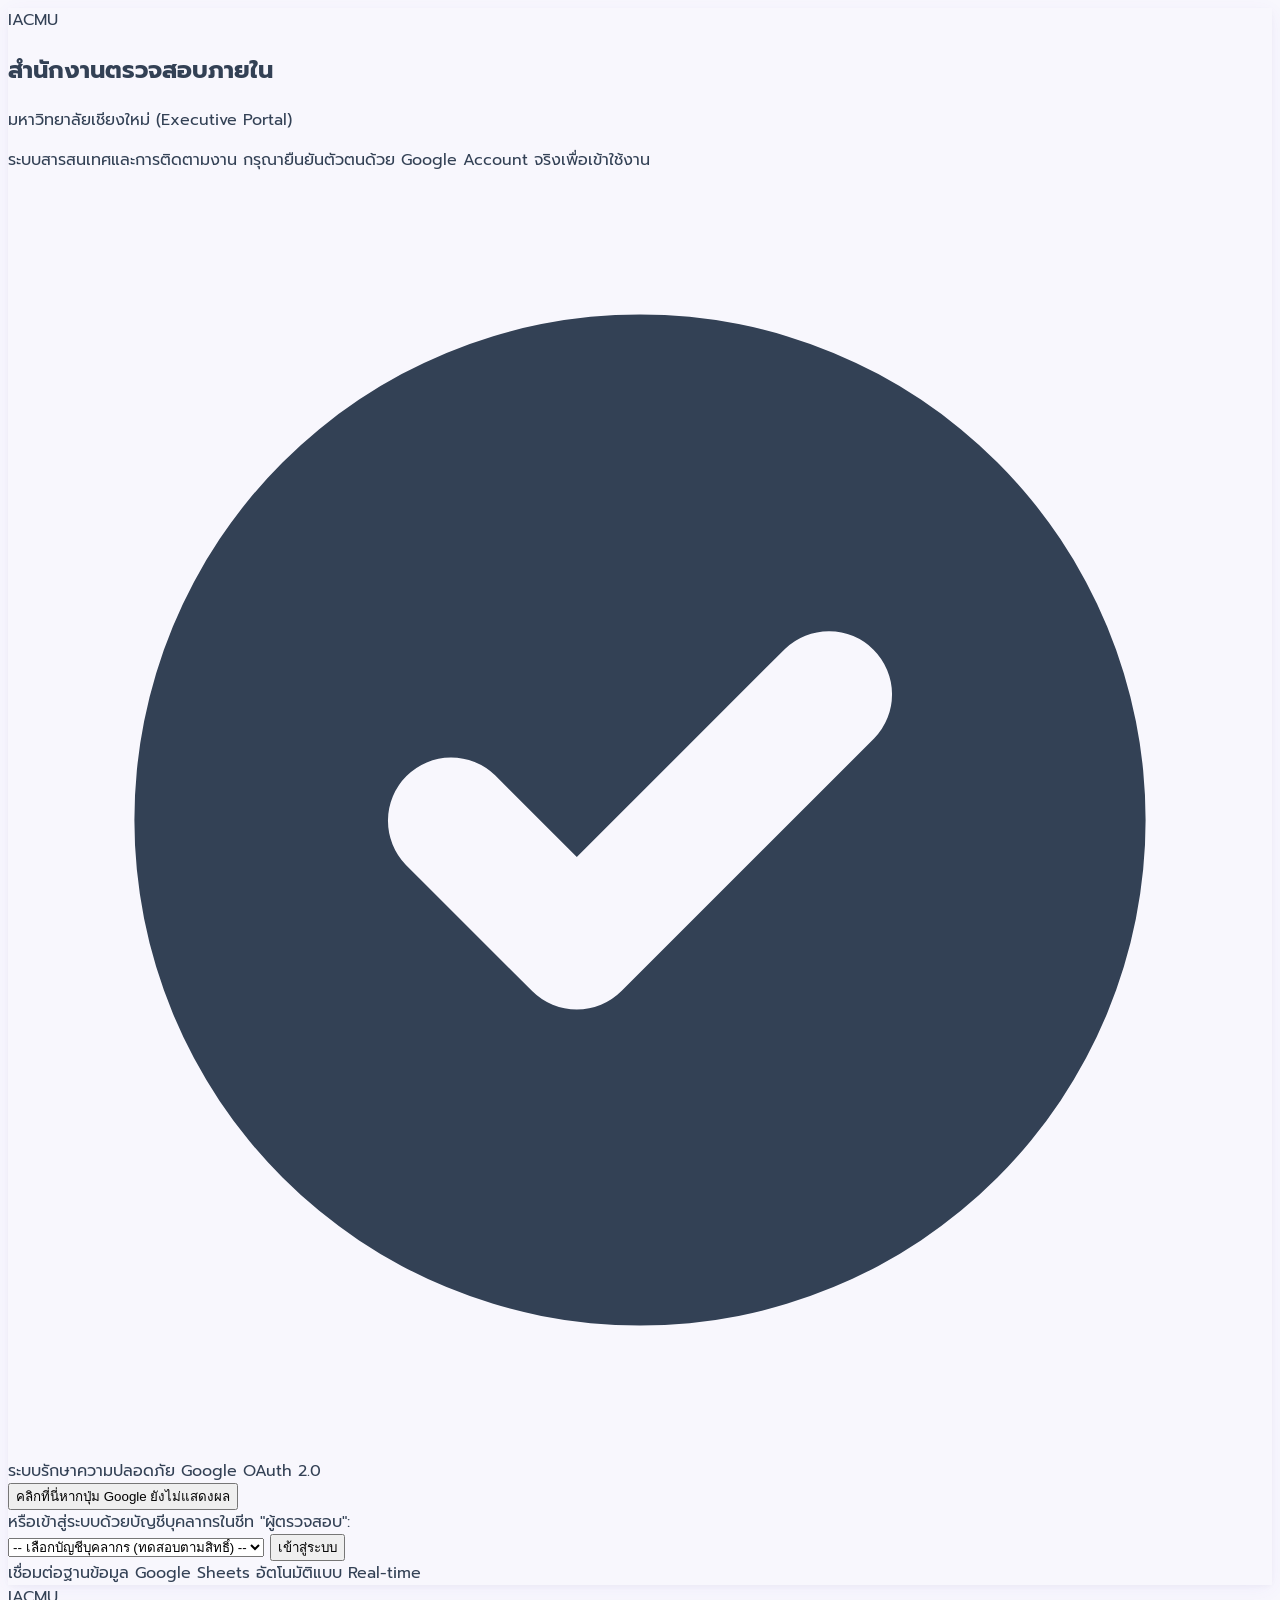
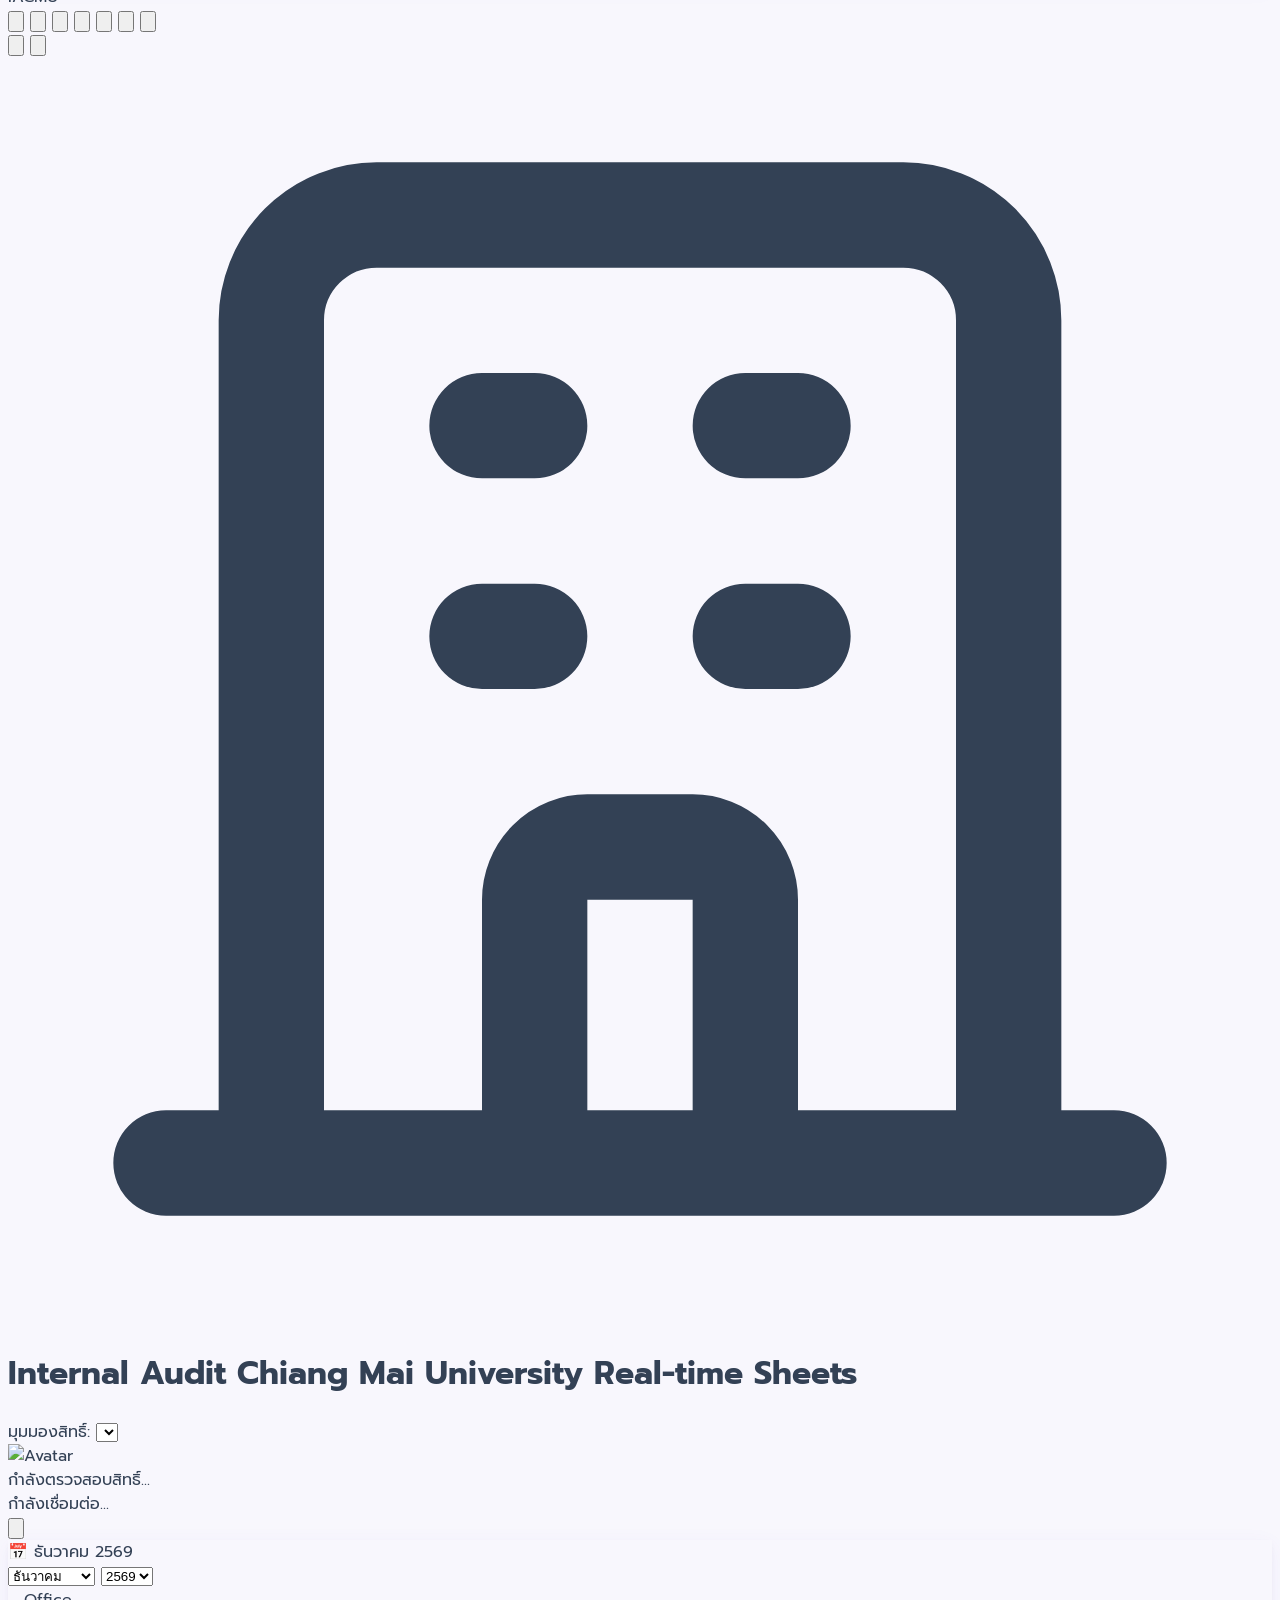
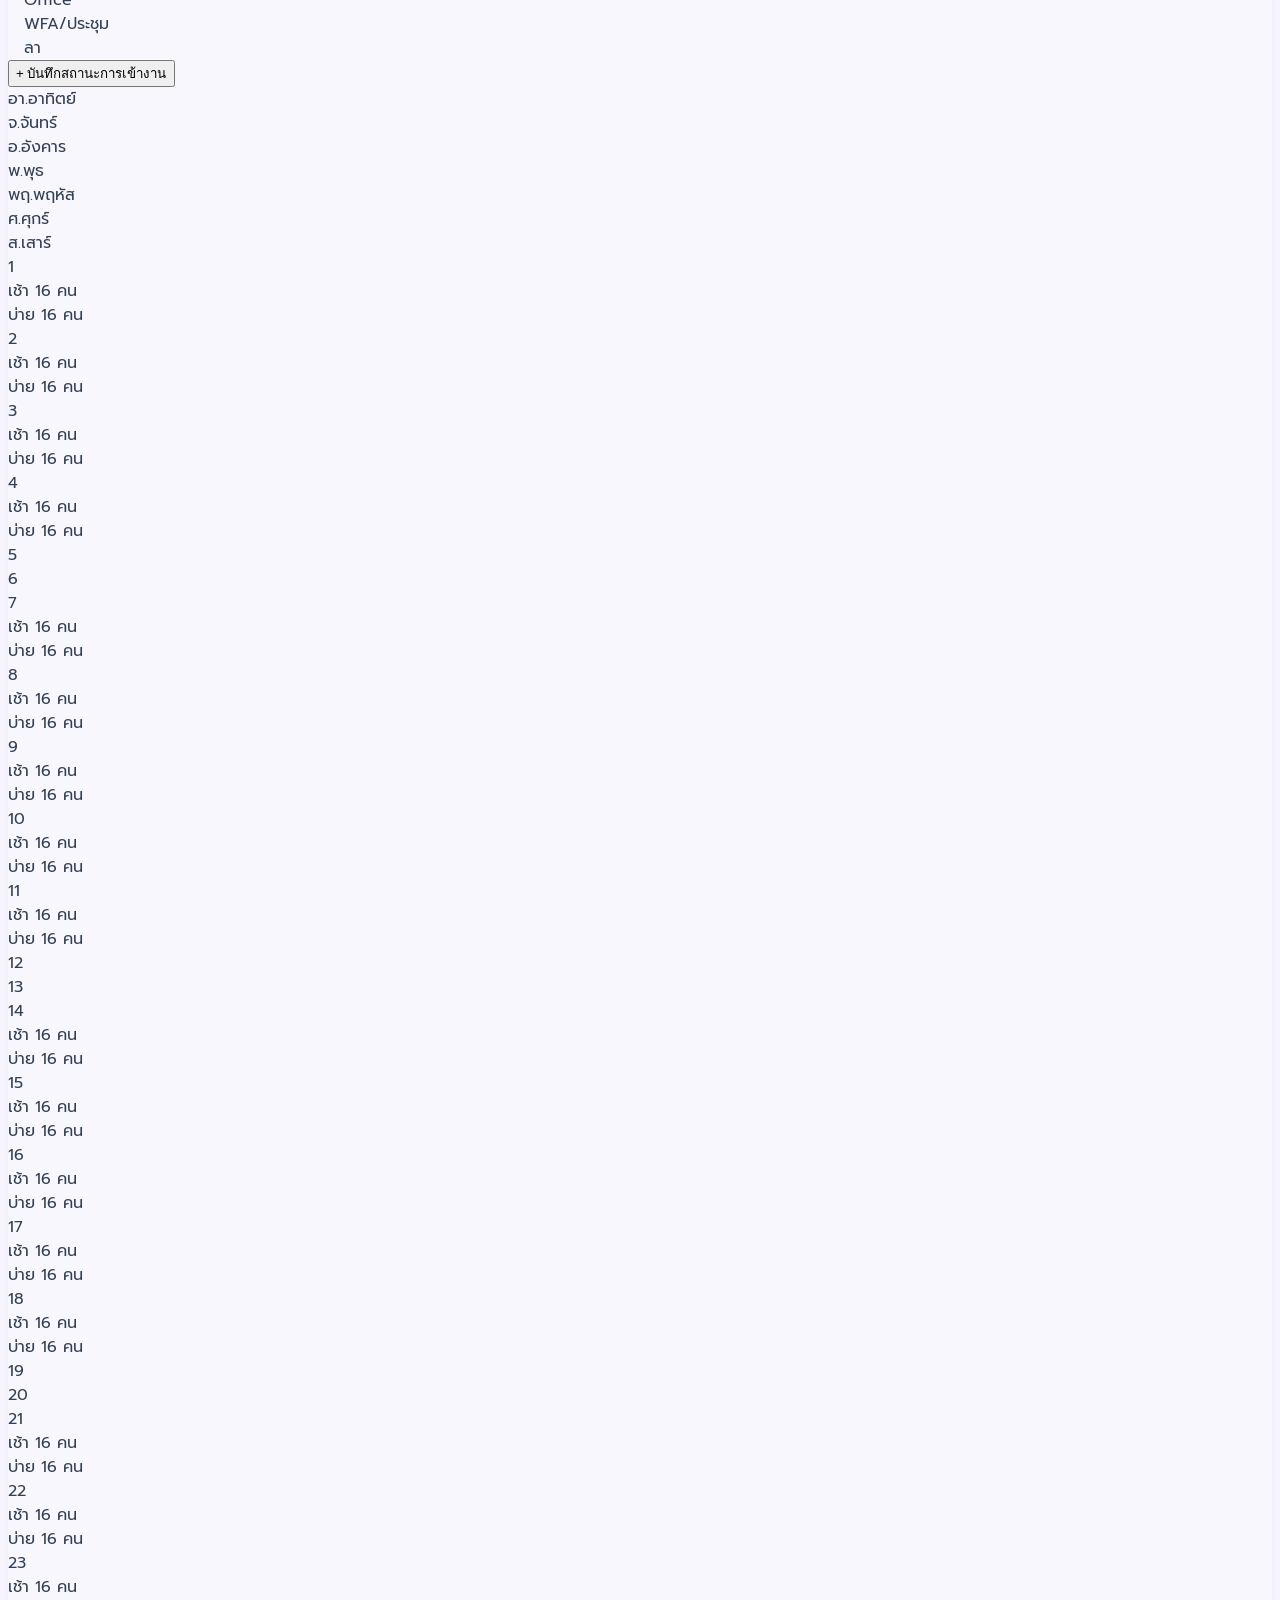
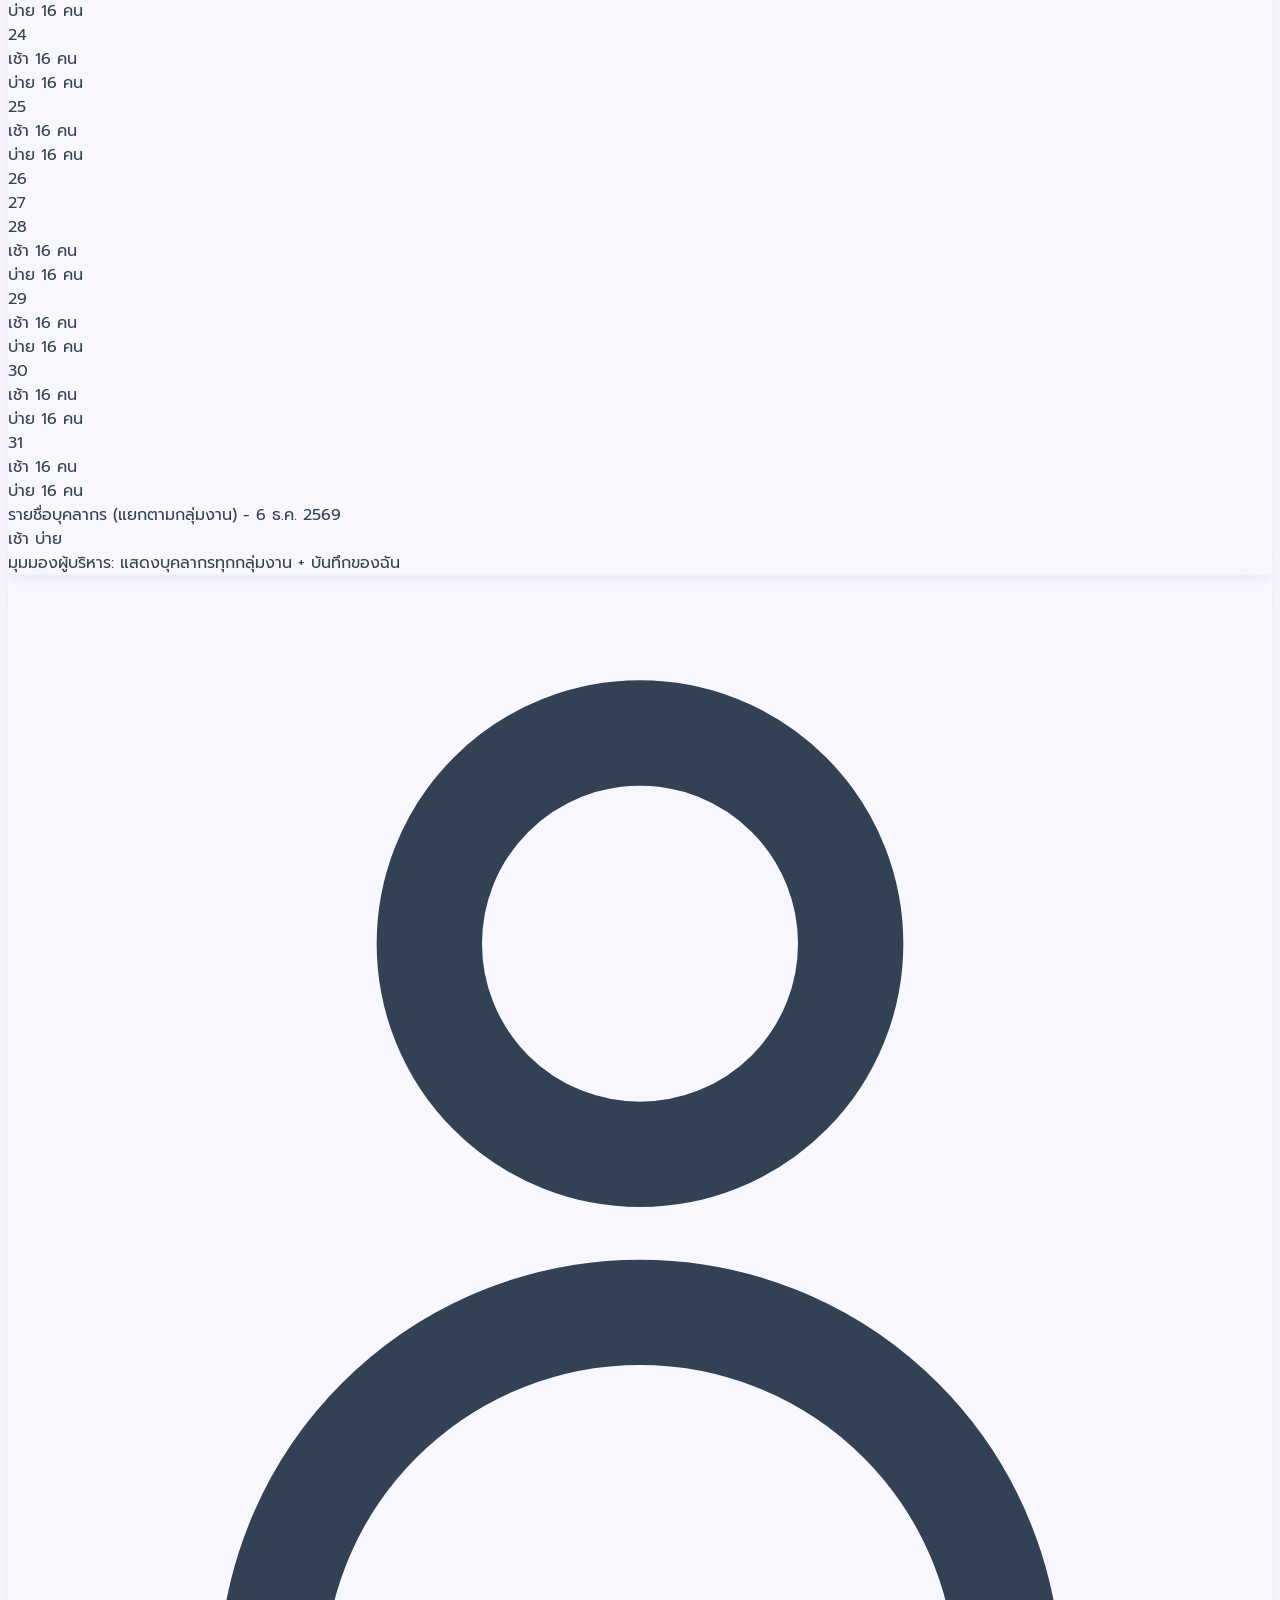
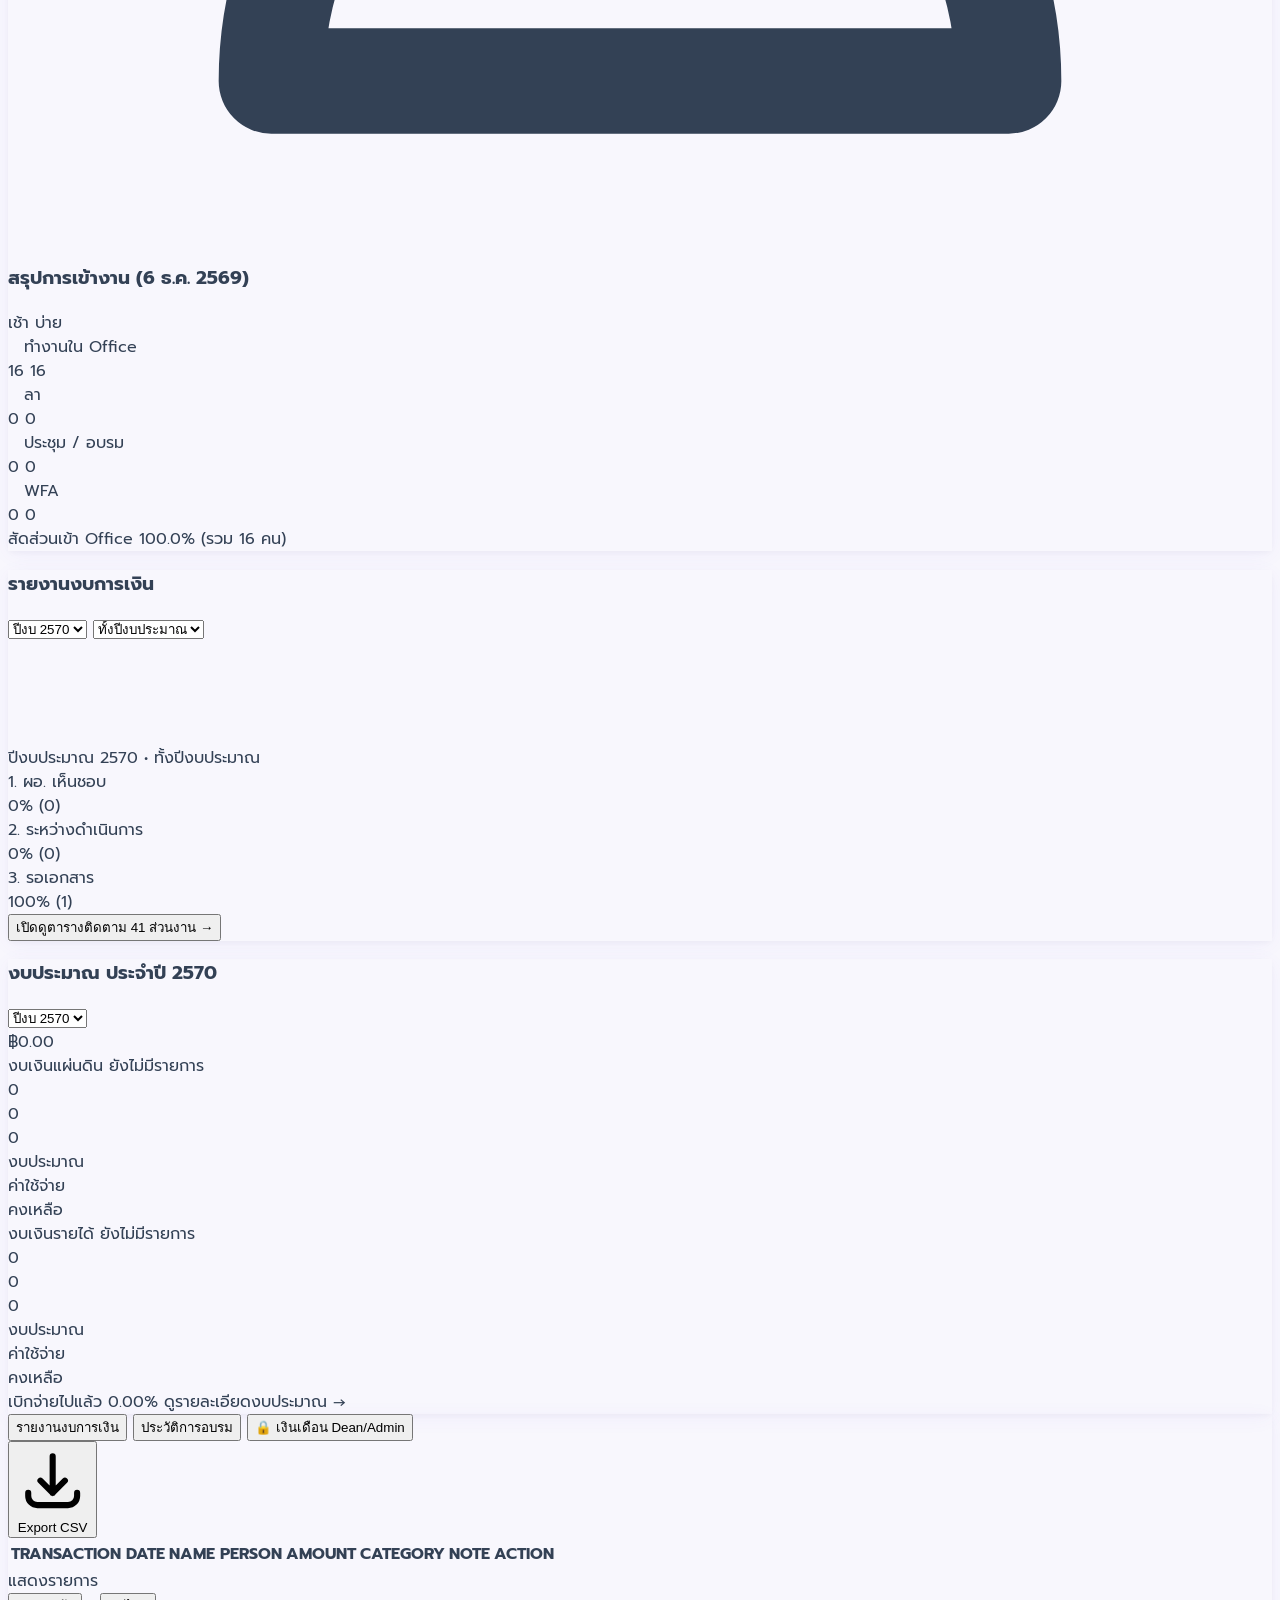
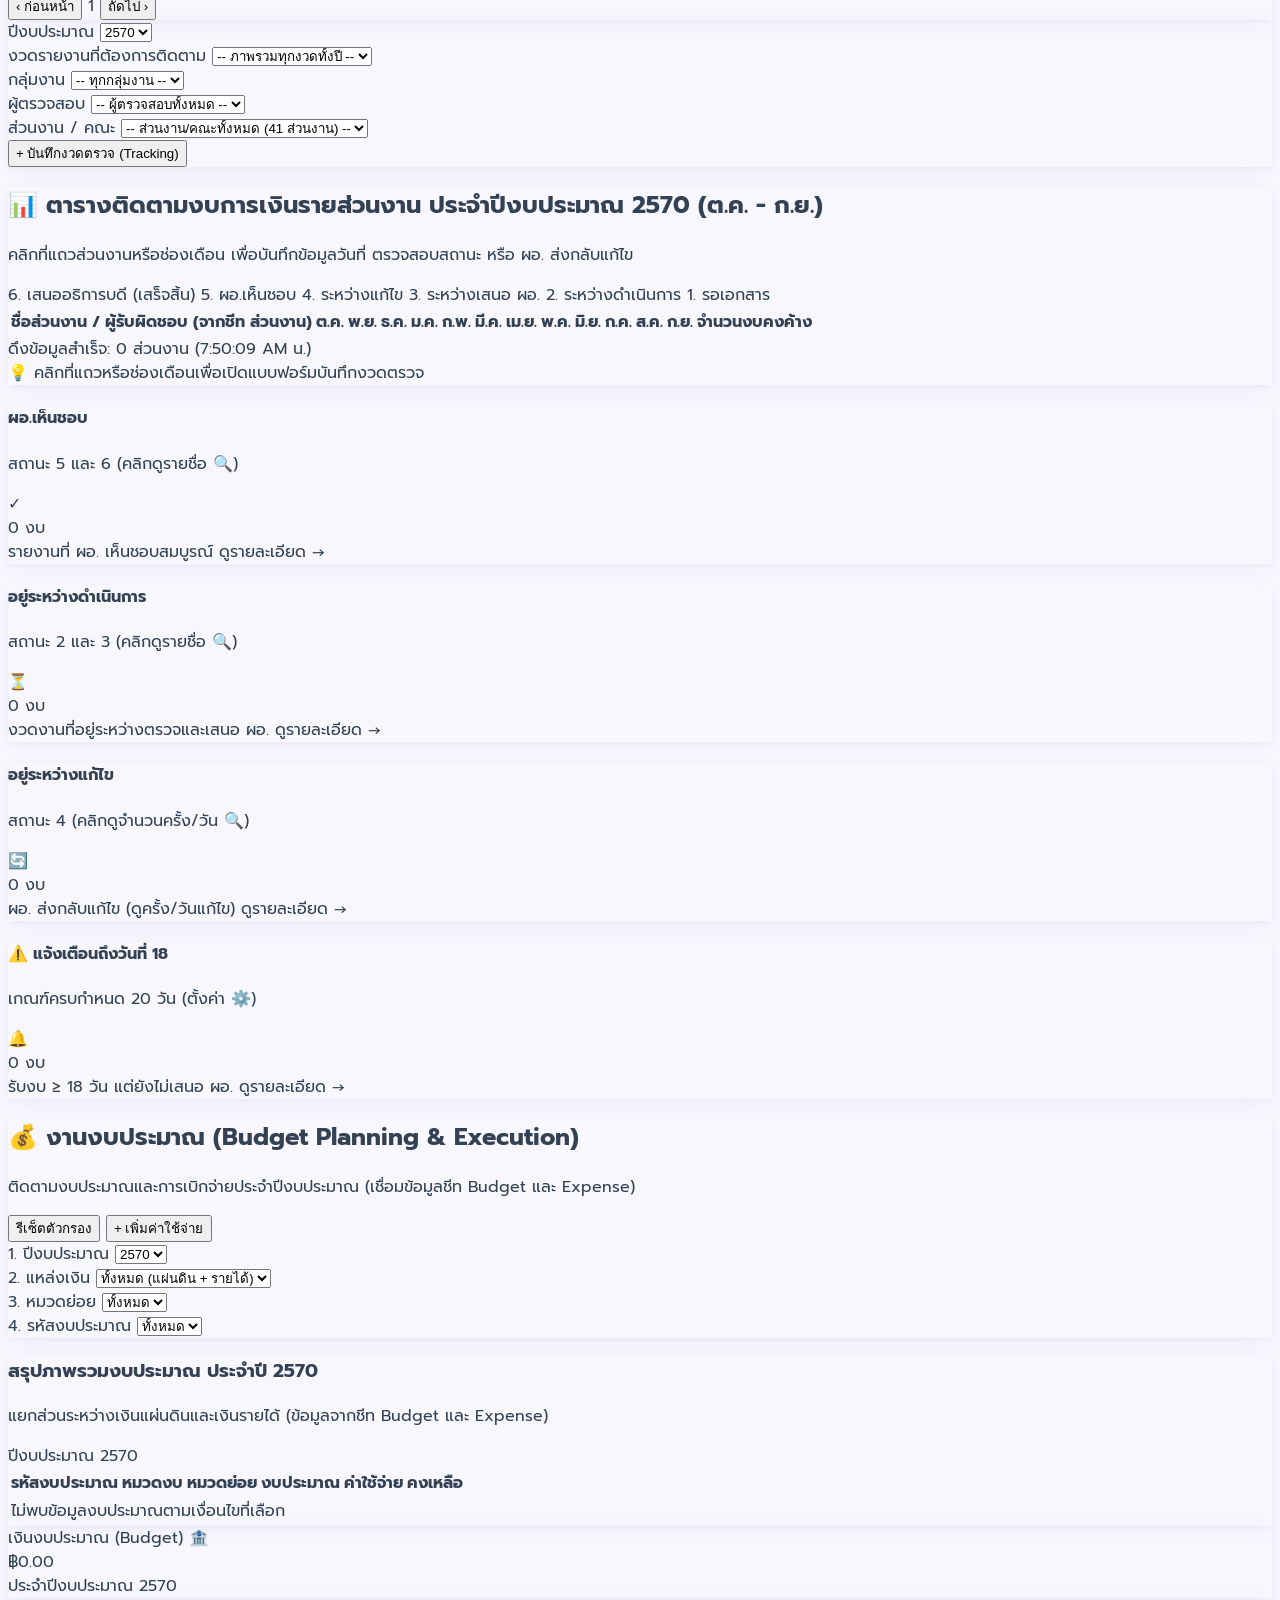
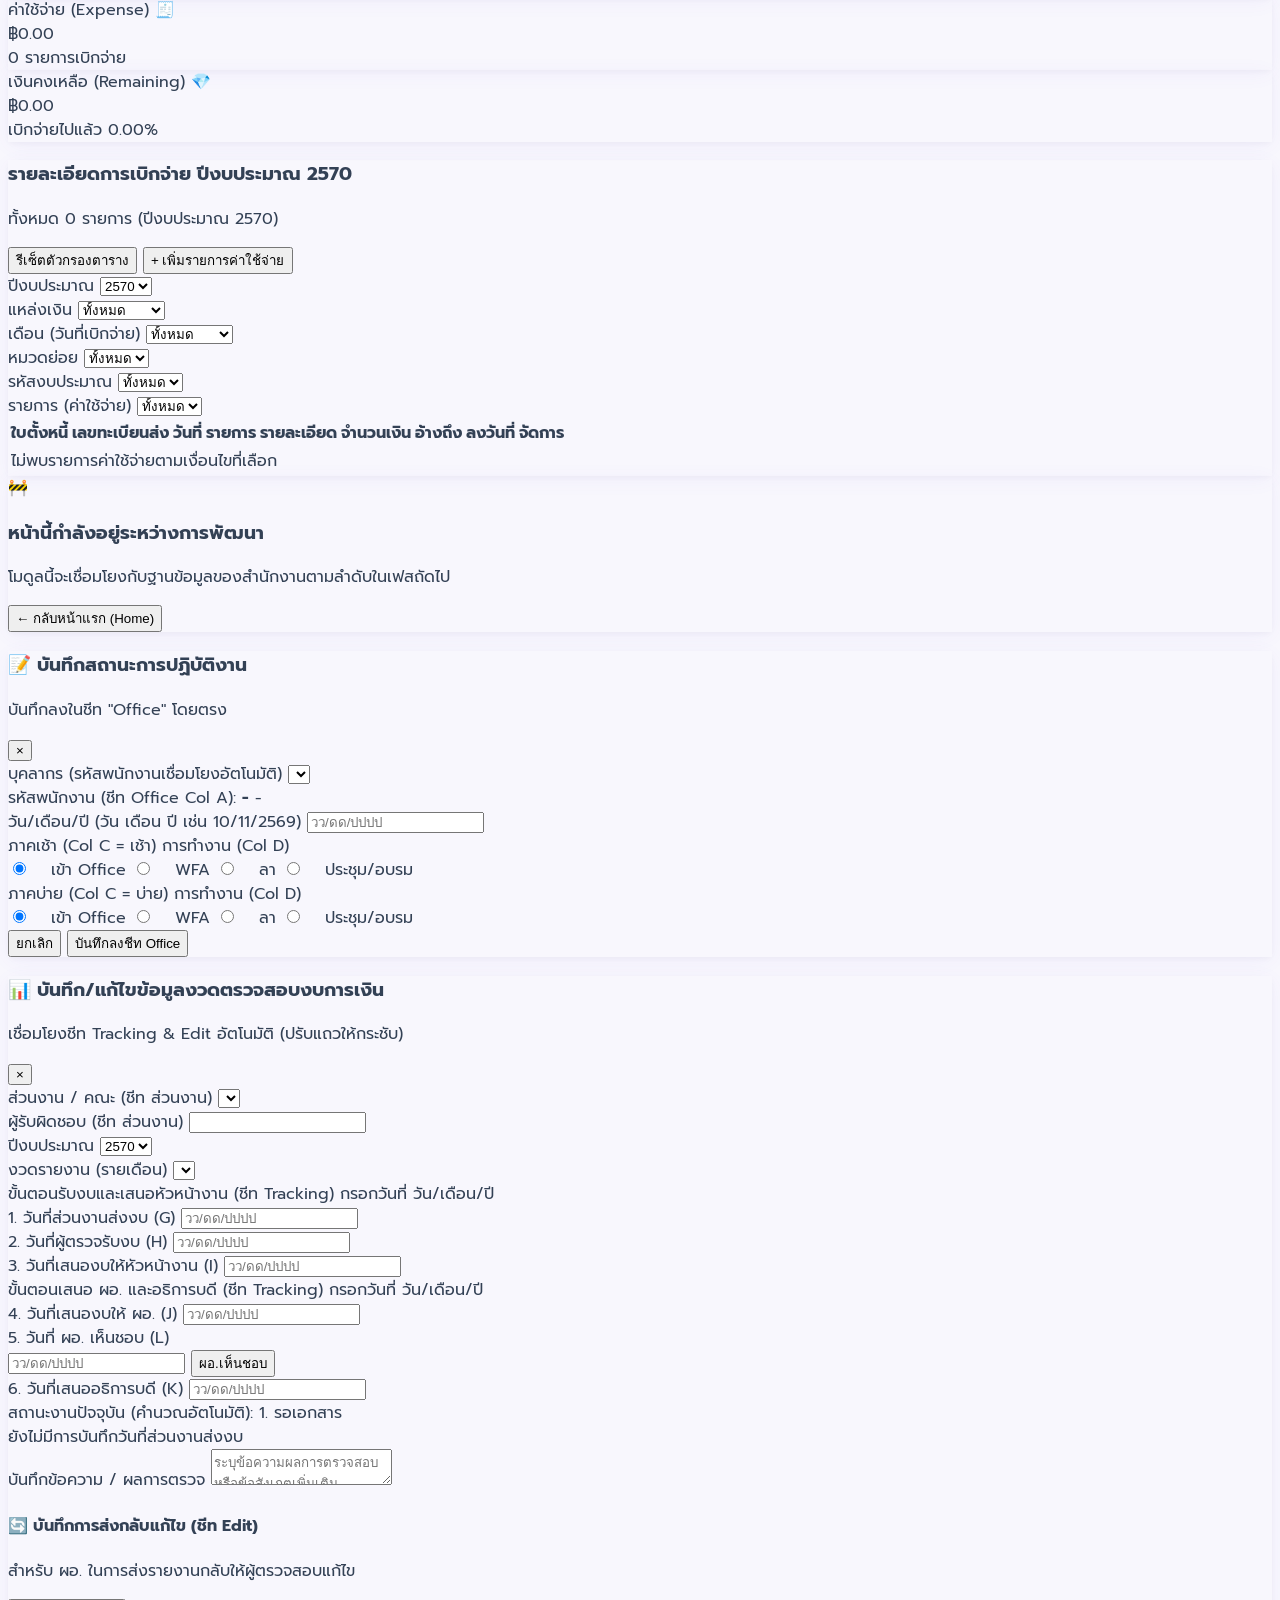
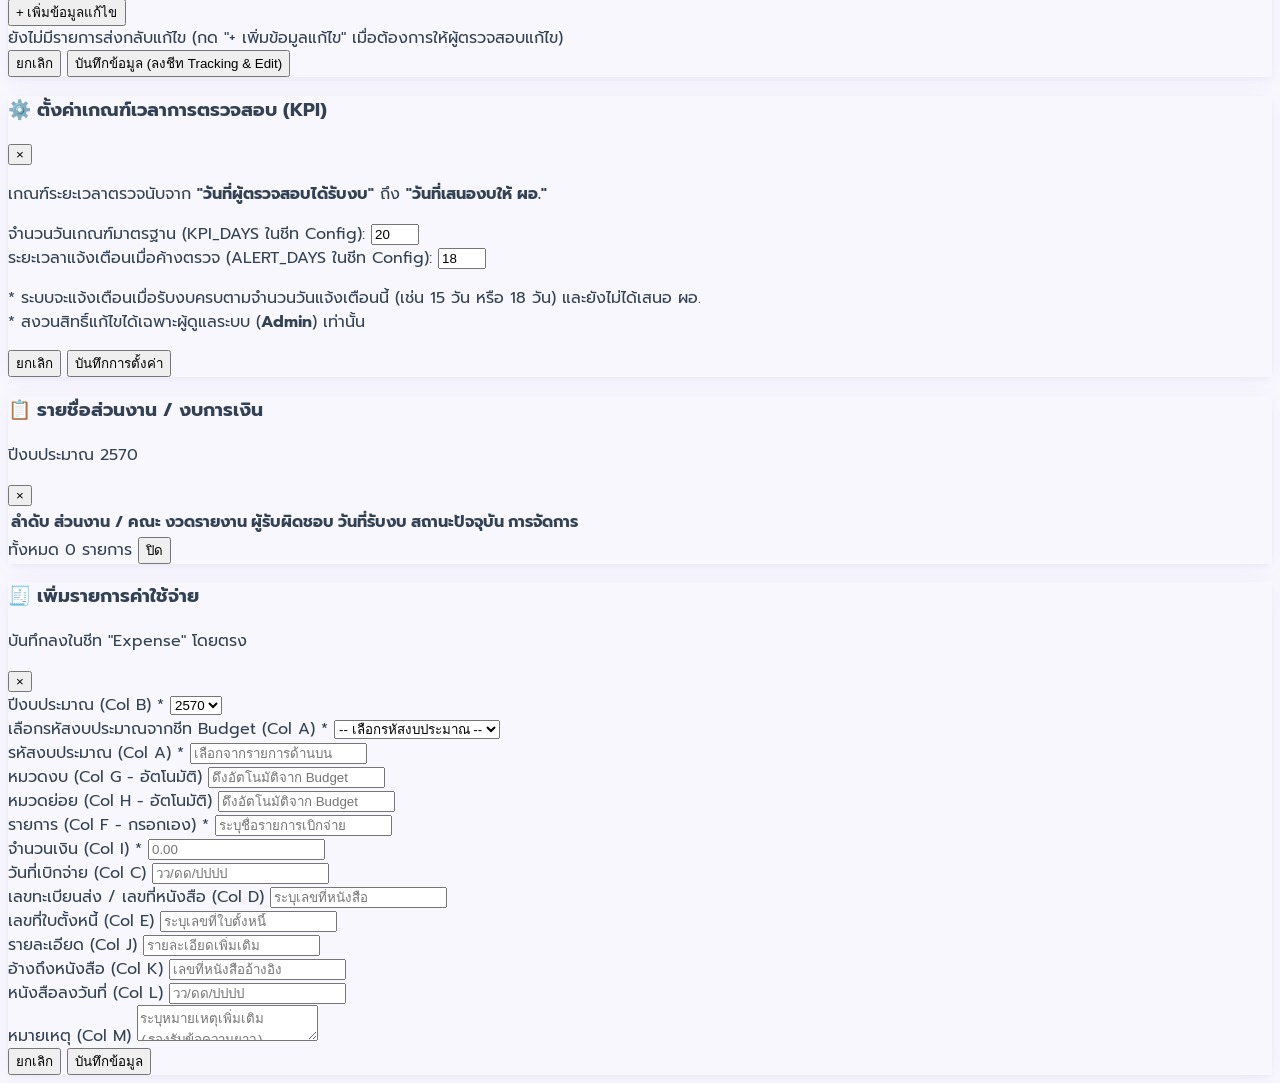
==== commit b8443ced: "Polish Budget view layout, independent Expense filters, optgroup selector, and font consistency" ====
--- a/index.html
+++ b/index.html
@@ -945,7 +945,7 @@
 
     <!-- VIEW 2.5: งานงบประมาณ (BUDGET PLANNING & EXECUTION) -->
     <main id="view-budget" class="p-4 sm:p-6 space-y-5 hidden">
-      <!-- Top Header & Actions -->
+      <!-- Top Header & 4 Overview Filters -->
       <div class="bg-white rounded-2xl p-4 sm:p-5 card-shadow border border-slate-100">
         <div class="flex flex-wrap items-center justify-between gap-3 mb-4">
           <div>
@@ -965,13 +965,13 @@
           </div>
         </div>
 
-        <!-- 5 Filters Bar -->
-        <div class="grid grid-cols-1 sm:grid-cols-2 lg:grid-cols-5 gap-3 text-xs">
+        <!-- 4 Overview Filters Bar -->
+        <div class="grid grid-cols-1 sm:grid-cols-2 lg:grid-cols-4 gap-3 text-xs">
           <div>
             <label class="block text-[11px] font-semibold text-slate-500 mb-1">1. ปีงบประมาณ</label>
             <select id="budget-filter-year" onchange="onBudgetFilterChange('year')" class="w-full bg-slate-50 border border-slate-200 rounded-xl px-3 py-2 text-slate-700 font-semibold focus:outline-none focus:ring-2 focus:ring-brand-500 cursor-pointer">
-              <option value="2570">ปีงบ 2570</option>
-              <option value="2569">ปีงบ 2569</option>
+              <option value="2570">2570</option>
+              <option value="2569">2569</option>
             </select>
           </div>
           <div>
@@ -994,84 +994,141 @@
               <option value="all">ทั้งหมด</option>
             </select>
           </div>
+        </div>
+      </div>
+
+      <!-- Overview Section: Table Left + 3 Stacked KPI Cards Right -->
+      <div class="grid grid-cols-1 lg:grid-cols-12 gap-5 items-start">
+        <!-- Table 1 (Left): สรุปภาพรวมงบประมาณ ประจำปี ... -->
+        <div class="lg:col-span-9 bg-white rounded-2xl p-5 card-shadow border border-slate-100">
+          <div class="flex flex-wrap items-center justify-between gap-2 mb-3">
+            <div>
+              <h3 class="text-sm font-bold text-slate-800">สรุปภาพรวมงบประมาณ ประจำปี <span id="budget-summary-title-year">2570</span></h3>
+              <p class="text-[11px] text-slate-400">แยกส่วนระหว่างเงินแผ่นดินและเงินรายได้ (ข้อมูลจากชีท Budget และ Expense)</p>
+            </div>
+            <span id="budget-table-scope-badge" class="text-[11px] font-semibold text-brand-700 bg-brand-50 px-3 py-1 rounded-full">ปีงบประมาณ 2570</span>
+          </div>
+
+          <div class="overflow-x-auto border border-slate-100 rounded-xl">
+            <table class="w-full text-left text-xs whitespace-nowrap">
+              <thead class="bg-purple-100/70 text-slate-700 font-bold border-b border-purple-200">
+                <tr>
+                  <th class="py-2.5 px-3">รหัสงบประมาณ</th>
+                  <th class="py-2.5 px-3">หมวดงบ</th>
+                  <th class="py-2.5 px-3">หมวดย่อย</th>
+                  <th class="py-2.5 px-3 text-right">งบประมาณ</th>
+                  <th class="py-2.5 px-3 text-right">ค่าใช้จ่าย</th>
+                  <th class="py-2.5 px-3 text-right">คงเหลือ</th>
+                </tr>
+              </thead>
+              <tbody id="budget-detail-tbody" class="divide-y divide-slate-100">
+                <!-- Populated dynamically -->
+              </tbody>
+            </table>
+          </div>
+        </div>
+
+        <!-- 3 Summary KPI Cards (Right, single vertical column) -->
+        <div class="lg:col-span-3 flex flex-col gap-4">
+          <div class="bg-white rounded-2xl p-5 card-shadow border border-slate-100">
+            <div class="flex items-center justify-between mb-2">
+              <span class="text-xs font-semibold text-slate-500">เงินงบประมาณ (Budget)</span>
+              <span class="w-8 h-8 rounded-xl bg-brand-50 text-brand-700 flex items-center justify-center text-sm">🏦</span>
+            </div>
+            <div id="budget-kpi-total" class="text-2xl font-bold text-brand-700 tracking-tight">฿0.00</div>
+            <div id="budget-kpi-total-sub" class="text-[11px] text-slate-400 mt-1">ประจำปีงบประมาณ 2570</div>
+          </div>
+
+          <div class="bg-white rounded-2xl p-5 card-shadow border border-slate-100">
+            <div class="flex items-center justify-between mb-2">
+              <span class="text-xs font-semibold text-slate-500">ค่าใช้จ่าย (Expense)</span>
+              <span class="w-8 h-8 rounded-xl bg-purple-100 text-brand-800 flex items-center justify-center text-sm">🧾</span>
+            </div>
+            <div id="budget-kpi-expense" class="text-2xl font-bold text-brand-800 tracking-tight">฿0.00</div>
+            <div id="budget-kpi-expense-sub" class="text-[11px] text-slate-400 mt-1">0 รายการเบิกจ่าย</div>
+          </div>
+
+          <div class="bg-white rounded-2xl p-5 card-shadow border border-slate-100">
+            <div class="flex items-center justify-between mb-2">
+              <span class="text-xs font-semibold text-slate-500">เงินคงเหลือ (Remaining)</span>
+              <span class="w-8 h-8 rounded-xl bg-indigo-50 text-indigo-700 flex items-center justify-center text-sm">💎</span>
+            </div>
+            <div id="budget-kpi-remain" class="text-2xl font-bold text-indigo-700 tracking-tight">฿0.00</div>
+            <div id="budget-kpi-remain-sub" class="text-[11px] text-slate-400 mt-1">เบิกจ่ายไปแล้ว 0.00%</div>
+          </div>
+        </div>
+      </div>
+
+      <!-- Table 2: รายละเอียดการเบิกจ่าย ปีงบประมาณ .... (ตัวกรองแยกอิสระ) -->
+      <div class="bg-white rounded-2xl p-5 card-shadow border border-slate-100 space-y-4">
+        <div class="flex flex-wrap items-center justify-between gap-2">
           <div>
-            <label class="block text-[11px] font-semibold text-slate-500 mb-1">5. รายการ (ค่าใช้จ่าย)</label>
-            <select id="budget-filter-item" onchange="onBudgetFilterChange('item')" class="w-full bg-slate-50 border border-slate-200 rounded-xl px-3 py-2 text-slate-700 font-medium focus:outline-none focus:ring-2 focus:ring-brand-500 cursor-pointer">
+            <h3 class="text-sm font-bold text-slate-800">รายละเอียดการเบิกจ่าย ปีงบประมาณ <span id="expense-table-title-year">2570</span></h3>
+            <p id="expense-table-count-sub" class="text-[11px] text-slate-400">ทั้งหมด 0 รายการ</p>
+          </div>
+          <div class="flex items-center gap-2">
+            <button onclick="resetExpenseTableFilters()" class="px-3 py-1.5 bg-slate-100 hover:bg-slate-200 text-slate-600 rounded-xl text-xs font-semibold transition-all">
+              รีเซ็ตตัวกรองตาราง
+            </button>
+            <button onclick="openExpenseModal('add')" class="px-3.5 py-1.5 bg-brand-50 hover:bg-brand-100 text-brand-700 rounded-xl text-xs font-semibold transition-all">
+              + เพิ่มรายการค่าใช้จ่าย
+            </button>
+          </div>
+        </div>
+
+        <!-- Independent Filters for Expense Table -->
+        <div class="grid grid-cols-1 sm:grid-cols-2 lg:grid-cols-6 gap-2.5 text-xs bg-slate-50/80 p-3 rounded-xl border border-slate-100">
+          <div>
+            <label class="block text-[11px] font-semibold text-slate-500 mb-1">ปีงบประมาณ</label>
+            <select id="exp-filter-year" onchange="onExpenseTableFilterChange('year')" class="w-full bg-white border border-slate-200 rounded-lg px-2.5 py-1.5 text-slate-700 font-semibold focus:outline-none focus:ring-2 focus:ring-brand-500 cursor-pointer">
+              <option value="2570">2570</option>
+              <option value="2569">2569</option>
+            </select>
+          </div>
+          <div>
+            <label class="block text-[11px] font-semibold text-slate-500 mb-1">แหล่งเงิน</label>
+            <select id="exp-filter-source" onchange="onExpenseTableFilterChange('source')" class="w-full bg-white border border-slate-200 rounded-lg px-2.5 py-1.5 text-slate-700 font-medium focus:outline-none focus:ring-2 focus:ring-brand-500 cursor-pointer">
+              <option value="all">ทั้งหมด</option>
+              <option value="แผ่นดิน">เงินแผ่นดิน</option>
+              <option value="รายได้">เงินรายได้</option>
+            </select>
+          </div>
+          <div>
+            <label class="block text-[11px] font-semibold text-slate-500 mb-1">เดือน (วันที่เบิกจ่าย)</label>
+            <select id="exp-filter-month" onchange="onExpenseTableFilterChange('month')" class="w-full bg-white border border-slate-200 rounded-lg px-2.5 py-1.5 text-slate-700 font-medium focus:outline-none focus:ring-2 focus:ring-brand-500 cursor-pointer">
+              <option value="all">ทั้งหมด</option>
+              <option value="10">ตุลาคม</option>
+              <option value="11">พฤศจิกายน</option>
+              <option value="12">ธันวาคม</option>
+              <option value="1">มกราคม</option>
+              <option value="2">กุมภาพันธ์</option>
+              <option value="3">มีนาคม</option>
+              <option value="4">เมษายน</option>
+              <option value="5">พฤษภาคม</option>
+              <option value="6">มิถุนายน</option>
+              <option value="7">กรกฎาคม</option>
+              <option value="8">สิงหาคม</option>
+              <option value="9">กันยายน</option>
+            </select>
+          </div>
+          <div>
+            <label class="block text-[11px] font-semibold text-slate-500 mb-1">หมวดย่อย</label>
+            <select id="exp-filter-subcat" onchange="onExpenseTableFilterChange('subcat')" class="w-full bg-white border border-slate-200 rounded-lg px-2.5 py-1.5 text-slate-700 font-medium focus:outline-none focus:ring-2 focus:ring-brand-500 cursor-pointer">
               <option value="all">ทั้งหมด</option>
             </select>
           </div>
-        </div>
-      </div>
-
-      <!-- 3 Summary KPI Cards -->
-      <div class="grid grid-cols-1 md:grid-cols-3 gap-4">
-        <div class="bg-white rounded-2xl p-5 card-shadow border border-slate-100">
-          <div class="flex items-center justify-between mb-2">
-            <span class="text-xs font-semibold text-slate-500">เงินงบประมาณ (Budget)</span>
-            <span class="w-8 h-8 rounded-xl bg-brand-50 text-brand-700 flex items-center justify-center text-sm">🏦</span>
-          </div>
-          <div id="budget-kpi-total" class="text-2xl font-bold text-brand-700 tracking-tight">฿0.00</div>
-          <div id="budget-kpi-total-sub" class="text-[11px] text-slate-400 mt-1">ประจำปีงบประมาณ 2570</div>
-        </div>
-
-        <div class="bg-white rounded-2xl p-5 card-shadow border border-slate-100">
-          <div class="flex items-center justify-between mb-2">
-            <span class="text-xs font-semibold text-slate-500">ค่าใช้จ่าย (Expense)</span>
-            <span class="w-8 h-8 rounded-xl bg-purple-100 text-brand-800 flex items-center justify-center text-sm">🧾</span>
-          </div>
-          <div id="budget-kpi-expense" class="text-2xl font-bold text-brand-800 tracking-tight">฿0.00</div>
-          <div id="budget-kpi-expense-sub" class="text-[11px] text-slate-400 mt-1">0 รายการเบิกจ่าย</div>
-        </div>
-
-        <div class="bg-white rounded-2xl p-5 card-shadow border border-slate-100">
-          <div class="flex items-center justify-between mb-2">
-            <span class="text-xs font-semibold text-slate-500">เงินคงเหลือ (Remaining)</span>
-            <span class="w-8 h-8 rounded-xl bg-indigo-50 text-indigo-700 flex items-center justify-center text-sm">💎</span>
-          </div>
-          <div id="budget-kpi-remain" class="text-2xl font-bold text-indigo-700 tracking-tight">฿0.00</div>
-          <div id="budget-kpi-remain-sub" class="text-[11px] text-slate-400 mt-1">เบิกจ่ายไปแล้ว 0.00%</div>
-        </div>
-      </div>
-
-      <!-- Table 1: ตารางแสดงรายละเอียดงบประมาณแต่ละรหัส -->
-      <div class="bg-white rounded-2xl p-5 card-shadow border border-slate-100">
-        <div class="flex flex-wrap items-center justify-between gap-2 mb-3">
           <div>
-            <h3 class="text-sm font-bold text-slate-800">รายละเอียดงบประมาณรายรหัส</h3>
-            <p class="text-[11px] text-slate-400">แยกส่วนระหว่างเงินแผ่นดินและเงินรายได้ (ข้อมูลจากชีท Budget และ Expense)</p>
-          </div>
-          <span id="budget-table-scope-badge" class="text-[11px] font-semibold text-brand-700 bg-brand-50 px-3 py-1 rounded-full">ปีงบประมาณ 2570</span>
-        </div>
-
-        <div class="overflow-x-auto border border-slate-100 rounded-xl">
-          <table class="w-full text-left text-xs whitespace-nowrap">
-            <thead class="bg-purple-100/70 text-slate-700 font-bold border-b border-purple-200">
-              <tr>
-                <th class="py-2.5 px-3">รหัสงบประมาณ</th>
-                <th class="py-2.5 px-3">หมวดงบ</th>
-                <th class="py-2.5 px-3">หมวดย่อย</th>
-                <th class="py-2.5 px-3 text-right">งบประมาณ</th>
-                <th class="py-2.5 px-3 text-right">ค่าใช้จ่าย</th>
-                <th class="py-2.5 px-3 text-right">คงเหลือ</th>
-              </tr>
-            </thead>
-            <tbody id="budget-detail-tbody" class="divide-y divide-slate-100">
-              <!-- Populated dynamically -->
-            </tbody>
-          </table>
-        </div>
-      </div>
-
-      <!-- Table 2: ตารางแสดงค่าใช้จ่าย (ชีท Expense) -->
-      <div class="bg-white rounded-2xl p-5 card-shadow border border-slate-100">
-        <div class="flex flex-wrap items-center justify-between gap-2 mb-3">
+            <label class="block text-[11px] font-semibold text-slate-500 mb-1">รหัสงบประมาณ</label>
+            <select id="exp-filter-code" onchange="onExpenseTableFilterChange('code')" class="w-full bg-white border border-slate-200 rounded-lg px-2.5 py-1.5 text-slate-700 font-medium focus:outline-none focus:ring-2 focus:ring-brand-500 cursor-pointer">
+              <option value="all">ทั้งหมด</option>
+            </select>
+          </div>
           <div>
-            <h3 class="text-sm font-bold text-slate-800">รายการเบิกจ่ายค่าใช้จ่าย (ชีท Expense)</h3>
-            <p id="expense-table-count-sub" class="text-[11px] text-slate-400">ทั้งหมด 0 รายการ</p>
-          </div>
-          <button onclick="openExpenseModal('add')" class="px-3.5 py-1.5 bg-brand-50 hover:bg-brand-100 text-brand-700 rounded-xl text-xs font-semibold transition-all">
-            + เพิ่มรายการค่าใช้จ่าย
-          </button>
+            <label class="block text-[11px] font-semibold text-slate-500 mb-1">รายการ (ค่าใช้จ่าย)</label>
+            <select id="exp-filter-item" onchange="onExpenseTableFilterChange('item')" class="w-full bg-white border border-slate-200 rounded-lg px-2.5 py-1.5 text-slate-700 font-medium focus:outline-none focus:ring-2 focus:ring-brand-500 cursor-pointer">
+              <option value="all">ทั้งหมด</option>
+            </select>
+          </div>
         </div>
 
         <div class="overflow-x-auto border border-slate-100 rounded-xl">
@@ -1469,13 +1526,13 @@
           <input type="hidden" id="exp-modal-mode" value="add">
           <input type="hidden" id="exp-modal-row-num" value="">
 
-          <!-- Row 1: ปีงบประมาณ + รหัสงบประมาณ (ดึงจากชีท Budget) -->
+          <!-- Row 1: ปีงบประมาณ + รหัสงบประมาณ (ดึงจากชีท Budget แยกกลุ่มเงินแผ่นดิน/เงินรายได้) -->
           <div class="grid grid-cols-1 sm:grid-cols-3 gap-3">
             <div>
               <label class="block font-semibold text-slate-700 mb-1">ปีงบประมาณ (Col B) *</label>
               <select id="exp-modal-year" onchange="onExpenseModalYearChange()" required class="w-full bg-slate-50 border border-slate-200 rounded-xl px-3 py-2 text-slate-800 font-semibold focus:ring-2 focus:ring-brand-500 focus:outline-none">
-                <option value="2570">2570 (ต.ค. 69 - ก.ย. 70)</option>
-                <option value="2569">2569 (ต.ค. 68 - ก.ย. 69)</option>
+                <option value="2570">2570</option>
+                <option value="2569">2569</option>
               </select>
             </div>
             <div class="sm:col-span-2">
@@ -1486,19 +1543,19 @@
             </div>
           </div>
 
-          <!-- Row 2: รหัสงบประมาณ (Col A), หมวดงบ (Col G), หมวดย่อย (Col H) อัตโนมัติ -->
-          <div class="grid grid-cols-1 sm:grid-cols-3 gap-3 p-3 bg-purple-50/50 border border-purple-100 rounded-2xl">
+          <!-- Row 2: รหัสงบประมาณ (Col A), หมวดงบ (Col G), หมวดย่อย (Col H) ล็อคดึงอัตโนมัติ -->
+          <div class="grid grid-cols-1 sm:grid-cols-3 gap-3 p-3 bg-purple-50/60 border border-purple-200 rounded-2xl">
             <div>
               <label class="block font-semibold text-brand-800 mb-1">รหัสงบประมาณ (Col A) *</label>
-              <input type="text" id="exp-modal-code" required placeholder="เช่น 701E09961G-00010" class="w-full bg-white border border-purple-200 rounded-xl px-3 py-2 text-slate-800 font-semibold focus:ring-2 focus:ring-brand-500 focus:outline-none">
+              <input type="text" id="exp-modal-code" required readonly placeholder="เลือกจากรายการด้านบน" class="w-full bg-slate-100/90 border border-purple-200 rounded-xl px-3 py-2 text-slate-700 font-semibold cursor-not-allowed focus:outline-none">
             </div>
             <div>
               <label class="block font-semibold text-brand-800 mb-1">หมวดงบ (Col G - อัตโนมัติ)</label>
-              <input type="text" id="exp-modal-category" placeholder="ดึงอัตโนมัติจาก Budget" class="w-full bg-white border border-purple-200 rounded-xl px-3 py-2 text-slate-700 focus:ring-2 focus:ring-brand-500 focus:outline-none">
+              <input type="text" id="exp-modal-category" readonly placeholder="ดึงอัตโนมัติจาก Budget" class="w-full bg-slate-100/90 border border-purple-200 rounded-xl px-3 py-2 text-slate-600 cursor-not-allowed focus:outline-none">
             </div>
             <div>
               <label class="block font-semibold text-brand-800 mb-1">หมวดย่อย (Col H - อัตโนมัติ)</label>
-              <input type="text" id="exp-modal-subcat" placeholder="ดึงอัตโนมัติจาก Budget" class="w-full bg-white border border-purple-200 rounded-xl px-3 py-2 text-slate-700 focus:ring-2 focus:ring-brand-500 focus:outline-none">
+              <input type="text" id="exp-modal-subcat" readonly placeholder="ดึงอัตโนมัติจาก Budget" class="w-full bg-slate-100/90 border border-purple-200 rounded-xl px-3 py-2 text-slate-600 cursor-not-allowed focus:outline-none">
             </div>
           </div>
 
@@ -1536,8 +1593,8 @@
             <input type="text" id="exp-modal-detail" placeholder="รายละเอียดเพิ่มเติม" class="w-full bg-slate-50 border border-slate-200 rounded-xl px-3 py-2 text-slate-800 focus:ring-2 focus:ring-brand-500 focus:outline-none">
           </div>
 
-          <!-- Row 6: อ้างถึงหนังสือ (Col K), หนังสือลงวันที่ (Col L), หมายเหตุ (Col M) -->
-          <div class="grid grid-cols-1 sm:grid-cols-3 gap-3">
+          <!-- Row 6: อ้างถึงหนังสือ (Col K), หนังสือลงวันที่ (Col L) -->
+          <div class="grid grid-cols-1 sm:grid-cols-2 gap-3">
             <div>
               <label class="block font-semibold text-slate-700 mb-1">อ้างถึงหนังสือ (Col K)</label>
               <input type="text" id="exp-modal-refdoc" placeholder="เลขที่หนังสืออ้างอิง" class="w-full bg-slate-50 border border-slate-200 rounded-xl px-3 py-2 text-slate-800 focus:ring-2 focus:ring-brand-500 focus:outline-none">
@@ -1546,10 +1603,12 @@
               <label class="block font-semibold text-slate-700 mb-1">หนังสือลงวันที่ (Col L)</label>
               <input type="text" id="exp-modal-docdate" placeholder="วว/ดด/ปปปป" class="datepicker w-full bg-slate-50 border border-slate-200 rounded-xl px-3 py-2 text-slate-800 focus:ring-2 focus:ring-brand-500 focus:outline-none">
             </div>
-            <div>
-              <label class="block font-semibold text-slate-700 mb-1">หมายเหตุ (Col M)</label>
-              <input type="text" id="exp-modal-note" placeholder="หมายเหตุ" class="w-full bg-slate-50 border border-slate-200 rounded-xl px-3 py-2 text-slate-800 focus:ring-2 focus:ring-brand-500 focus:outline-none">
-            </div>
+          </div>
+
+          <!-- Row 7: หมายเหตุ (Col M - ช่องยาว) -->
+          <div>
+            <label class="block font-semibold text-slate-700 mb-1">หมายเหตุ (Col M)</label>
+            <textarea id="exp-modal-note" rows="2" placeholder="ระบุหมายเหตุเพิ่มเติม (รองรับข้อความยาว)" class="w-full bg-slate-50 border border-slate-200 rounded-xl px-3 py-2 text-slate-800 focus:ring-2 focus:ring-brand-500 focus:outline-none resize-y"></textarea>
           </div>
 
           <div class="flex items-center justify-end gap-2 pt-4 border-t border-slate-100 mt-4">
@@ -4169,42 +4228,37 @@
         .replace(/"/g, '&quot;');
     }
 
-    function getBudgetFiscalPeriodLabel(fy) {
-      const yNum = parseInt(fy, 10);
-      if (!yNum) return '';
-      const startShort = (yNum - 1).toString().slice(-2);
-      const endShort = yNum.toString().slice(-2);
-      return `(ต.ค. ${startShort} - ก.ย. ${endShort})`;
+    function getSortedBudgetYears() {
+      const currentFY = getCurrentThaiFiscalYearBE();
+      const yearSet = new Set([currentFY]);
+      (sheetData.budgets || []).forEach(b => { if (b.fiscalYear) yearSet.add(b.fiscalYear); });
+      (sheetData.expenses || []).forEach(e => { if (e.fiscalYear) yearSet.add(e.fiscalYear); });
+      return [...yearSet].sort((a, b) => (parseInt(b, 10) || 0) - (parseInt(a, 10) || 0));
     }
 
     function populateBudgetViewFilters() {
+      // 1. ตัวกรองส่วนบน (สรุปภาพรวมงบประมาณ): ปีงบ, แหล่งเงิน, หมวดย่อย, รหัสงบประมาณ
       const ySel = document.getElementById('budget-filter-year');
       const sSel = document.getElementById('budget-filter-source');
       const subSel = document.getElementById('budget-filter-subcat');
       const codeSel = document.getElementById('budget-filter-code');
-      const itemSel = document.getElementById('budget-filter-item');
       if (!ySel) return;
 
       const currentFY = getCurrentThaiFiscalYearBE();
+      const sortedYears = getSortedBudgetYears();
       const prevYear = ySel.value || currentFY;
-      const yearSet = new Set([currentFY]);
-      (sheetData.budgets || []).forEach(b => { if (b.fiscalYear) yearSet.add(b.fiscalYear); });
-      (sheetData.expenses || []).forEach(e => { if (e.fiscalYear) yearSet.add(e.fiscalYear); });
-      const sortedYears = [...yearSet].sort((a, b) => (parseInt(b, 10) || 0) - (parseInt(a, 10) || 0));
-      ySel.innerHTML = sortedYears.map(y => `<option value="${y}">ปีงบ ${y} ${getBudgetFiscalPeriodLabel(y)}</option>`).join('');
+      ySel.innerHTML = sortedYears.map(y => `<option value="${y}">${y}</option>`).join('');
       ySel.value = sortedYears.includes(prevYear) ? prevYear : (sortedYears.includes(currentFY) ? currentFY : sortedYears[0]);
 
       const fy = ySel.value;
       const source = sSel ? sSel.value : 'all';
       const prevSub = subSel ? subSel.value : 'all';
       const prevCode = codeSel ? codeSel.value : 'all';
-      const prevItem = itemSel ? itemSel.value : 'all';
 
       const maps = buildBudgetTypeMaps();
       const budgetsFY = (sheetData.budgets || []).filter(b => b.fiscalYear === fy && (source === 'all' || resolveBudgetTypeBucket(b.type, b.code) === source));
       const expensesFY = (sheetData.expenses || []).filter(e => e.fiscalYear === fy && (source === 'all' || getExpenseBucket(e, maps) === source));
 
-      // 3. หมวดย่อย
       if (subSel) {
         const subSet = new Set();
         budgetsFY.forEach(b => { if (b.subCategory) subSet.add(b.subCategory); });
@@ -4216,7 +4270,6 @@
 
       const selectedSub = subSel ? subSel.value : 'all';
 
-      // 4. รหัสงบประมาณ
       if (codeSel) {
         const codeSet = new Set();
         budgetsFY
@@ -4230,12 +4283,68 @@
         codeSel.value = codes.includes(prevCode) ? prevCode : 'all';
       }
 
+      // 2. ตัวกรองส่วนล่าง (ตารางรายละเอียดการเบิกจ่าย): อิสระจากส่วนบน
+      populateExpenseTableFilters();
+    }
+
+    function populateExpenseTableFilters() {
+      const ySel = document.getElementById('exp-filter-year');
+      const sSel = document.getElementById('exp-filter-source');
+      const mSel = document.getElementById('exp-filter-month');
+      const subSel = document.getElementById('exp-filter-subcat');
+      const codeSel = document.getElementById('exp-filter-code');
+      const itemSel = document.getElementById('exp-filter-item');
+      if (!ySel) return;
+
+      const currentFY = getCurrentThaiFiscalYearBE();
+      const sortedYears = getSortedBudgetYears();
+      const prevYear = ySel.value || currentFY;
+      ySel.innerHTML = sortedYears.map(y => `<option value="${y}">${y}</option>`).join('');
+      ySel.value = sortedYears.includes(prevYear) ? prevYear : (sortedYears.includes(currentFY) ? currentFY : sortedYears[0]);
+
+      const fy = ySel.value;
+      const source = sSel ? sSel.value : 'all';
+      const monthVal = mSel ? mSel.value : 'all';
+      const prevSub = subSel ? subSel.value : 'all';
+      const prevCode = codeSel ? codeSel.value : 'all';
+      const prevItem = itemSel ? itemSel.value : 'all';
+
+      const maps = buildBudgetTypeMaps();
+      const expensesScoped = (sheetData.expenses || []).filter(e => {
+        if (e.fiscalYear !== fy) return false;
+        if (source !== 'all' && getExpenseBucket(e, maps) !== source) return false;
+        if (monthVal !== 'all') {
+          const parsed = parseDateComponents(e.date);
+          if (!parsed || String(parsed.month) !== String(monthVal)) return false;
+        }
+        return true;
+      });
+
+      if (subSel) {
+        const subSet = new Set();
+        expensesScoped.forEach(e => { if (e.subCategory) subSet.add(e.subCategory); });
+        const subs = [...subSet];
+        subSel.innerHTML = '<option value="all">ทั้งหมด</option>' + subs.map(s => `<option value="${escapeHtmlStr(s)}">${escapeHtmlStr(s)}</option>`).join('');
+        subSel.value = subs.includes(prevSub) ? prevSub : 'all';
+      }
+
+      const selectedSub = subSel ? subSel.value : 'all';
+
+      if (codeSel) {
+        const codeSet = new Set();
+        expensesScoped
+          .filter(e => selectedSub === 'all' || e.subCategory === selectedSub)
+          .forEach(e => { if (e.code) codeSet.add(e.code); });
+        const codes = [...codeSet];
+        codeSel.innerHTML = '<option value="all">ทั้งหมด</option>' + codes.map(c => `<option value="${escapeHtmlStr(c)}">${escapeHtmlStr(c)}</option>`).join('');
+        codeSel.value = codes.includes(prevCode) ? prevCode : 'all';
+      }
+
       const selectedCode = codeSel ? codeSel.value : 'all';
 
-      // 5. รายการ (Col F ชีท Expense)
       if (itemSel) {
         const itemSet = new Set();
-        expensesFY
+        expensesScoped
           .filter(e => (selectedSub === 'all' || e.subCategory === selectedSub) && (selectedCode === 'all' || e.code === selectedCode))
           .forEach(e => { if (e.item) itemSet.add(e.item); });
         const items = [...itemSet];
@@ -4245,10 +4354,17 @@
     }
 
     function onBudgetFilterChange(level) {
-      if (level === 'year' || level === 'source' || level === 'subcat' || level === 'code') {
+      if (level === 'year' || level === 'source' || level === 'subcat') {
         populateBudgetViewFilters();
       }
-      renderBudgetView();
+      renderBudgetOverviewSection();
+    }
+
+    function onExpenseTableFilterChange(level) {
+      if (level === 'year' || level === 'source' || level === 'month' || level === 'subcat' || level === 'code') {
+        populateExpenseTableFilters();
+      }
+      renderExpenseDetailTable();
     }
 
     function resetBudgetFilters() {
@@ -4257,30 +4373,49 @@
       const sSel = document.getElementById('budget-filter-source');
       const subSel = document.getElementById('budget-filter-subcat');
       const codeSel = document.getElementById('budget-filter-code');
-      const itemSel = document.getElementById('budget-filter-item');
       if (ySel) ySel.value = fy;
       if (sSel) sSel.value = 'all';
       if (subSel) subSel.value = 'all';
       if (codeSel) codeSel.value = 'all';
+      populateBudgetViewFilters();
+      renderBudgetOverviewSection();
+    }
+
+    function resetExpenseTableFilters() {
+      const fy = getCurrentThaiFiscalYearBE();
+      const ySel = document.getElementById('exp-filter-year');
+      const sSel = document.getElementById('exp-filter-source');
+      const mSel = document.getElementById('exp-filter-month');
+      const subSel = document.getElementById('exp-filter-subcat');
+      const codeSel = document.getElementById('exp-filter-code');
+      const itemSel = document.getElementById('exp-filter-item');
+      if (ySel) ySel.value = fy;
+      if (sSel) sSel.value = 'all';
+      if (mSel) mSel.value = 'all';
+      if (subSel) subSel.value = 'all';
+      if (codeSel) codeSel.value = 'all';
       if (itemSel) itemSel.value = 'all';
-      populateBudgetViewFilters();
-      renderBudgetView();
+      populateExpenseTableFilters();
+      renderExpenseDetailTable();
     }
 
     function renderBudgetView() {
+      renderBudgetOverviewSection();
+      renderExpenseDetailTable();
+    }
+
+    function renderBudgetOverviewSection() {
       const ySel = document.getElementById('budget-filter-year');
       if (!ySel) return;
       const fy = (ySel.value || getCurrentThaiFiscalYearBE()).toString().trim();
       const source = document.getElementById('budget-filter-source')?.value || 'all';
       const subcat = document.getElementById('budget-filter-subcat')?.value || 'all';
       const codeFilter = document.getElementById('budget-filter-code')?.value || 'all';
-      const itemFilter = document.getElementById('budget-filter-item')?.value || 'all';
 
       const maps = buildBudgetTypeMaps();
       const budgetsAllFY = (sheetData.budgets || []).filter(b => b.fiscalYear === fy);
       const expensesAllFY = (sheetData.expenses || []).filter(e => e.fiscalYear === fy);
 
-      // นับจำนวนแถว Budget ต่อรหัส เพื่อจับคู่ Expense ให้แม่นยำไม่ซ้ำซ้อน
       const codeCountInBudget = {};
       budgetsAllFY.forEach(b => {
         codeCountInBudget[b.code] = (codeCountInBudget[b.code] || 0) + 1;
@@ -4299,11 +4434,9 @@
         if (source !== 'all' && bucket !== source) return false;
         if (subcat !== 'all' && e.subCategory !== subcat) return false;
         if (codeFilter !== 'all' && e.code !== codeFilter) return false;
-        if (itemFilter !== 'all' && e.item !== itemFilter) return false;
         return true;
       });
 
-      // คำนวณค่าใช้จ่ายต่อแถวใน Table 1
       const getRowExpense = (b) => {
         const isMulti = (codeCountInBudget[b.code] || 0) > 1;
         return filteredExpenses
@@ -4322,17 +4455,19 @@
       const totalRemain = totalBudget - totalExpense;
       const pct = totalBudget > 0 ? ((totalExpense / totalBudget) * 100).toFixed(2) : '0.00';
 
+      const titleYearEl = document.getElementById('budget-summary-title-year');
+      if (titleYearEl) titleYearEl.textContent = fy;
       const badge = document.getElementById('budget-table-scope-badge');
-      if (badge) badge.textContent = `ปีงบประมาณ ${fy} ${getBudgetFiscalPeriodLabel(fy)}`;
+      if (badge) badge.textContent = `ปีงบประมาณ ${fy}`;
 
       document.getElementById('budget-kpi-total').textContent = '฿' + formatMoney2(totalBudget);
-      document.getElementById('budget-kpi-total-sub').textContent = `ประจำปีงบประมาณ ${fy} ${getBudgetFiscalPeriodLabel(fy)}`;
+      document.getElementById('budget-kpi-total-sub').textContent = `ประจำปีงบประมาณ ${fy}`;
       document.getElementById('budget-kpi-expense').textContent = '฿' + formatMoney2(totalExpense);
       document.getElementById('budget-kpi-expense-sub').textContent = `${filteredExpenses.length} รายการเบิกจ่าย`;
       document.getElementById('budget-kpi-remain').textContent = '฿' + formatMoney2(totalRemain);
       document.getElementById('budget-kpi-remain-sub').textContent = `เบิกจ่ายไปแล้ว ${pct}%`;
 
-      // Render Table 1 (แยกส่วนเงินแผ่นดิน และ เงินรายได้)
+      // Render Table 1: ยอดรวมเงินแผ่นดิน/เงินรายได้ แสดงในบรรทัดเดียวกับหัวข้อกลุ่ม
       const bTbody = document.getElementById('budget-detail-tbody');
       if (bTbody) {
         const govRows = filteredBudgets.filter(b => resolveBudgetTypeBucket(b.type, b.code) === 'แผ่นดิน');
@@ -4342,19 +4477,15 @@
           if (rows.length === 0) return '';
           let secBud = 0;
           let secExp = 0;
-          let html = `
-            <tr class="bg-purple-50/60">
-              <td colspan="6" class="py-2 px-3 font-bold text-brand-700">${title}</td>
-            </tr>
-          `;
+          let rowsHtml = '';
           rows.forEach(b => {
             const expAmt = getRowExpense(b);
             const remAmt = b.amount - expAmt;
             secBud += b.amount;
             secExp += expAmt;
-            html += `
+            rowsHtml += `
               <tr class="hover:bg-slate-50 transition-colors">
-                <td class="py-2 px-3 font-mono text-slate-700">${escapeHtmlStr(b.code)}</td>
+                <td class="py-2 px-3 font-medium text-slate-700">${escapeHtmlStr(b.code)}</td>
                 <td class="py-2 px-3 text-slate-700">${escapeHtmlStr(b.category || '-')}</td>
                 <td class="py-2 px-3 text-slate-700">${escapeHtmlStr(b.subCategory || b.item || '-')}</td>
                 <td class="py-2 px-3 text-right font-semibold text-slate-800">${formatMoney2(b.amount)}</td>
@@ -4363,15 +4494,16 @@
               </tr>
             `;
           });
-          html += `
-            <tr class="bg-slate-50 font-bold text-slate-700 border-t border-slate-200">
-              <td colspan="3" class="py-2 px-3 text-right">รวม${title}</td>
-              <td class="py-2 px-3 text-right">${formatMoney2(secBud)}</td>
-              <td class="py-2 px-3 text-right text-brand-700">${formatMoney2(secExp)}</td>
-              <td class="py-2 px-3 text-right">${formatMoney2(secBud - secExp)}</td>
+          const secRem = secBud - secExp;
+          const headerSummaryRow = `
+            <tr class="bg-purple-50/80 border-t border-purple-100">
+              <td colspan="3" class="py-2.5 px-3 font-bold text-brand-700">${title}</td>
+              <td class="py-2.5 px-3 text-right font-bold text-brand-700">${formatMoney2(secBud)}</td>
+              <td class="py-2.5 px-3 text-right font-bold text-brand-700">${formatMoney2(secExp)}</td>
+              <td class="py-2.5 px-3 text-right font-bold ${secRem < 0 ? 'text-red-600' : 'text-brand-700'}">${formatMoney2(secRem)}</td>
             </tr>
           `;
-          return html;
+          return headerSummaryRow + rowsHtml;
         };
 
         let bodyHtml = '';
@@ -4392,8 +4524,36 @@
         }
         bTbody.innerHTML = bodyHtml;
       }
-
-      // Render Table 2 (Expense Table)
+    }
+
+    function renderExpenseDetailTable() {
+      const ySel = document.getElementById('exp-filter-year');
+      if (!ySel) return;
+      const fy = (ySel.value || getCurrentThaiFiscalYearBE()).toString().trim();
+      const source = document.getElementById('exp-filter-source')?.value || 'all';
+      const monthVal = document.getElementById('exp-filter-month')?.value || 'all';
+      const subcat = document.getElementById('exp-filter-subcat')?.value || 'all';
+      const codeFilter = document.getElementById('exp-filter-code')?.value || 'all';
+      const itemFilter = document.getElementById('exp-filter-item')?.value || 'all';
+
+      const titleYearEl = document.getElementById('expense-table-title-year');
+      if (titleYearEl) titleYearEl.textContent = fy;
+
+      const maps = buildBudgetTypeMaps();
+      const filteredExpenses = (sheetData.expenses || []).filter(e => {
+        if (e.fiscalYear !== fy) return false;
+        if (source !== 'all' && getExpenseBucket(e, maps) !== source) return false;
+        if (monthVal !== 'all') {
+          const parsed = parseDateComponents(e.date);
+          if (!parsed || String(parsed.month) !== String(monthVal)) return false;
+        }
+        if (subcat !== 'all' && e.subCategory !== subcat) return false;
+        if (codeFilter !== 'all' && e.code !== codeFilter) return false;
+        if (itemFilter !== 'all' && e.item !== itemFilter) return false;
+        return true;
+      });
+
+      const totalExpense = filteredExpenses.reduce((s, e) => s + e.amount, 0);
       const eTbody = document.getElementById('expense-detail-tbody');
       const eCountSub = document.getElementById('expense-table-count-sub');
       if (eCountSub) eCountSub.textContent = `ทั้งหมด ${filteredExpenses.length} รายการ (ปีงบประมาณ ${fy})`;
@@ -4440,12 +4600,23 @@
       const sel = document.getElementById('exp-modal-budget-select');
       if (!sel) return;
       const rows = (sheetData.budgets || []).filter(b => b.fiscalYear === fy);
-      let html = '<option value="">-- เลือกรหัสงบประมาณ (ดึงหมวดงบและหมวดย่อยอัตโนมัติ) --</option>';
+      const govEntries = [];
+      const revEntries = [];
       rows.forEach((b, idx) => {
-        const label = `${b.code} | ${b.subCategory || b.item || '-'} (${b.type || '-'})`;
-        const val = `${idx}`; // index within rows
-        html += `<option value="${val}">${escapeHtmlStr(label)}</option>`;
+        const bucket = resolveBudgetTypeBucket(b.type, b.code);
+        const label = `${b.code} | ${b.subCategory || b.item || '-'}`;
+        const optHtml = `<option value="${idx}">${escapeHtmlStr(label)}</option>`;
+        if (bucket === 'แผ่นดิน') govEntries.push(optHtml);
+        else revEntries.push(optHtml);
       });
+
+      let html = '<option value="">-- เลือกรหัสงบประมาณ --</option>';
+      if (govEntries.length > 0) {
+        html += `<optgroup label="เงินแผ่นดิน">${govEntries.join('')}</optgroup>`;
+      }
+      if (revEntries.length > 0) {
+        html += `<optgroup label="เงินรายได้">${revEntries.join('')}</optgroup>`;
+      }
       sel.innerHTML = html;
       sel._budgetRows = rows;
 
@@ -4458,13 +4629,21 @@
     function onExpenseModalYearChange() {
       const fy = document.getElementById('exp-modal-year')?.value || getCurrentThaiFiscalYearBE();
       populateExpenseModalBudgetOptions(fy, '', '');
+      document.getElementById('exp-modal-code').value = '';
+      document.getElementById('exp-modal-category').value = '';
+      document.getElementById('exp-modal-subcat').value = '';
     }
 
     function onExpenseModalBudgetSelect() {
       const sel = document.getElementById('exp-modal-budget-select');
       if (!sel || !sel._budgetRows) return;
       const idx = parseInt(sel.value, 10);
-      if (isNaN(idx) || !sel._budgetRows[idx]) return;
+      if (isNaN(idx) || !sel._budgetRows[idx]) {
+        document.getElementById('exp-modal-code').value = '';
+        document.getElementById('exp-modal-category').value = '';
+        document.getElementById('exp-modal-subcat').value = '';
+        return;
+      }
       const b = sel._budgetRows[idx];
       document.getElementById('exp-modal-code').value = b.code || '';
       document.getElementById('exp-modal-category').value = b.category || '';
@@ -4474,17 +4653,12 @@
     function openExpenseModal(mode, expIndex = -1) {
       const modal = document.getElementById('expense-modal');
       if (!modal) return;
-      const currentFY = document.getElementById('budget-filter-year')?.value || getCurrentThaiFiscalYearBE();
-
-      // Populate year dropdown dynamically
+      const currentFY = document.getElementById('exp-filter-year')?.value || getCurrentThaiFiscalYearBE();
+
       const ySel = document.getElementById('exp-modal-year');
       if (ySel) {
-        const sysFY = getCurrentThaiFiscalYearBE();
-        const yearSet = new Set([sysFY, currentFY]);
-        (sheetData.budgets || []).forEach(b => { if (b.fiscalYear) yearSet.add(b.fiscalYear); });
-        (sheetData.expenses || []).forEach(e => { if (e.fiscalYear) yearSet.add(e.fiscalYear); });
-        const sortedYears = [...yearSet].sort((a, b) => (parseInt(b, 10) || 0) - (parseInt(a, 10) || 0));
-        ySel.innerHTML = sortedYears.map(y => `<option value="${y}">ปีงบ ${y} ${getBudgetFiscalPeriodLabel(y)}</option>`).join('');
+        const sortedYears = getSortedBudgetYears();
+        ySel.innerHTML = sortedYears.map(y => `<option value="${y}">${y}</option>`).join('');
       }
 
       document.getElementById('exp-modal-mode').value = mode;
@@ -4539,6 +4713,12 @@
 
     async function saveExpenseRecord(event) {
       event.preventDefault();
+      const codeVal = document.getElementById('exp-modal-code').value.trim();
+      if (!codeVal) {
+        alert('กรุณาเลือกรหัสงบประมาณจากชีท Budget ก่อนบันทึก');
+        return;
+      }
+
       const submitBtn = document.getElementById('exp-modal-submit-btn');
       const origText = submitBtn.textContent;
       submitBtn.disabled = true;
@@ -4548,7 +4728,7 @@
       const expenseObj = {
         mode: mode,
         rowNumber: parseInt(document.getElementById('exp-modal-row-num').value, 10) || 0,
-        code: document.getElementById('exp-modal-code').value.trim(),
+        code: codeVal,
         fiscalYear: document.getElementById('exp-modal-year').value.trim(),
         date: document.getElementById('exp-modal-date').value.trim(),
         docNo: document.getElementById('exp-modal-docno').value.trim(),
@@ -4575,7 +4755,6 @@
           expenseData: expenseObj
         });
 
-        // อัปเดต local state ทันทีเพื่อแสดงผลรวดเร็ว
         if (mode === 'edit' && editingExpenseSnapshot && editingExpenseSnapshot.expIndex >= 0) {
           sheetData.expenses[editingExpenseSnapshot.expIndex] = {
             ...sheetData.expenses[editingExpenseSnapshot.expIndex],
@@ -4631,7 +4810,6 @@
         alert('ลบรายการไม่สำเร็จ: ' + (err.message || err));
       }
     }
-
     // -------------------------------------------------------------
     // GAUGE CHART & DETAIL TABS
     // -------------------------------------------------------------
